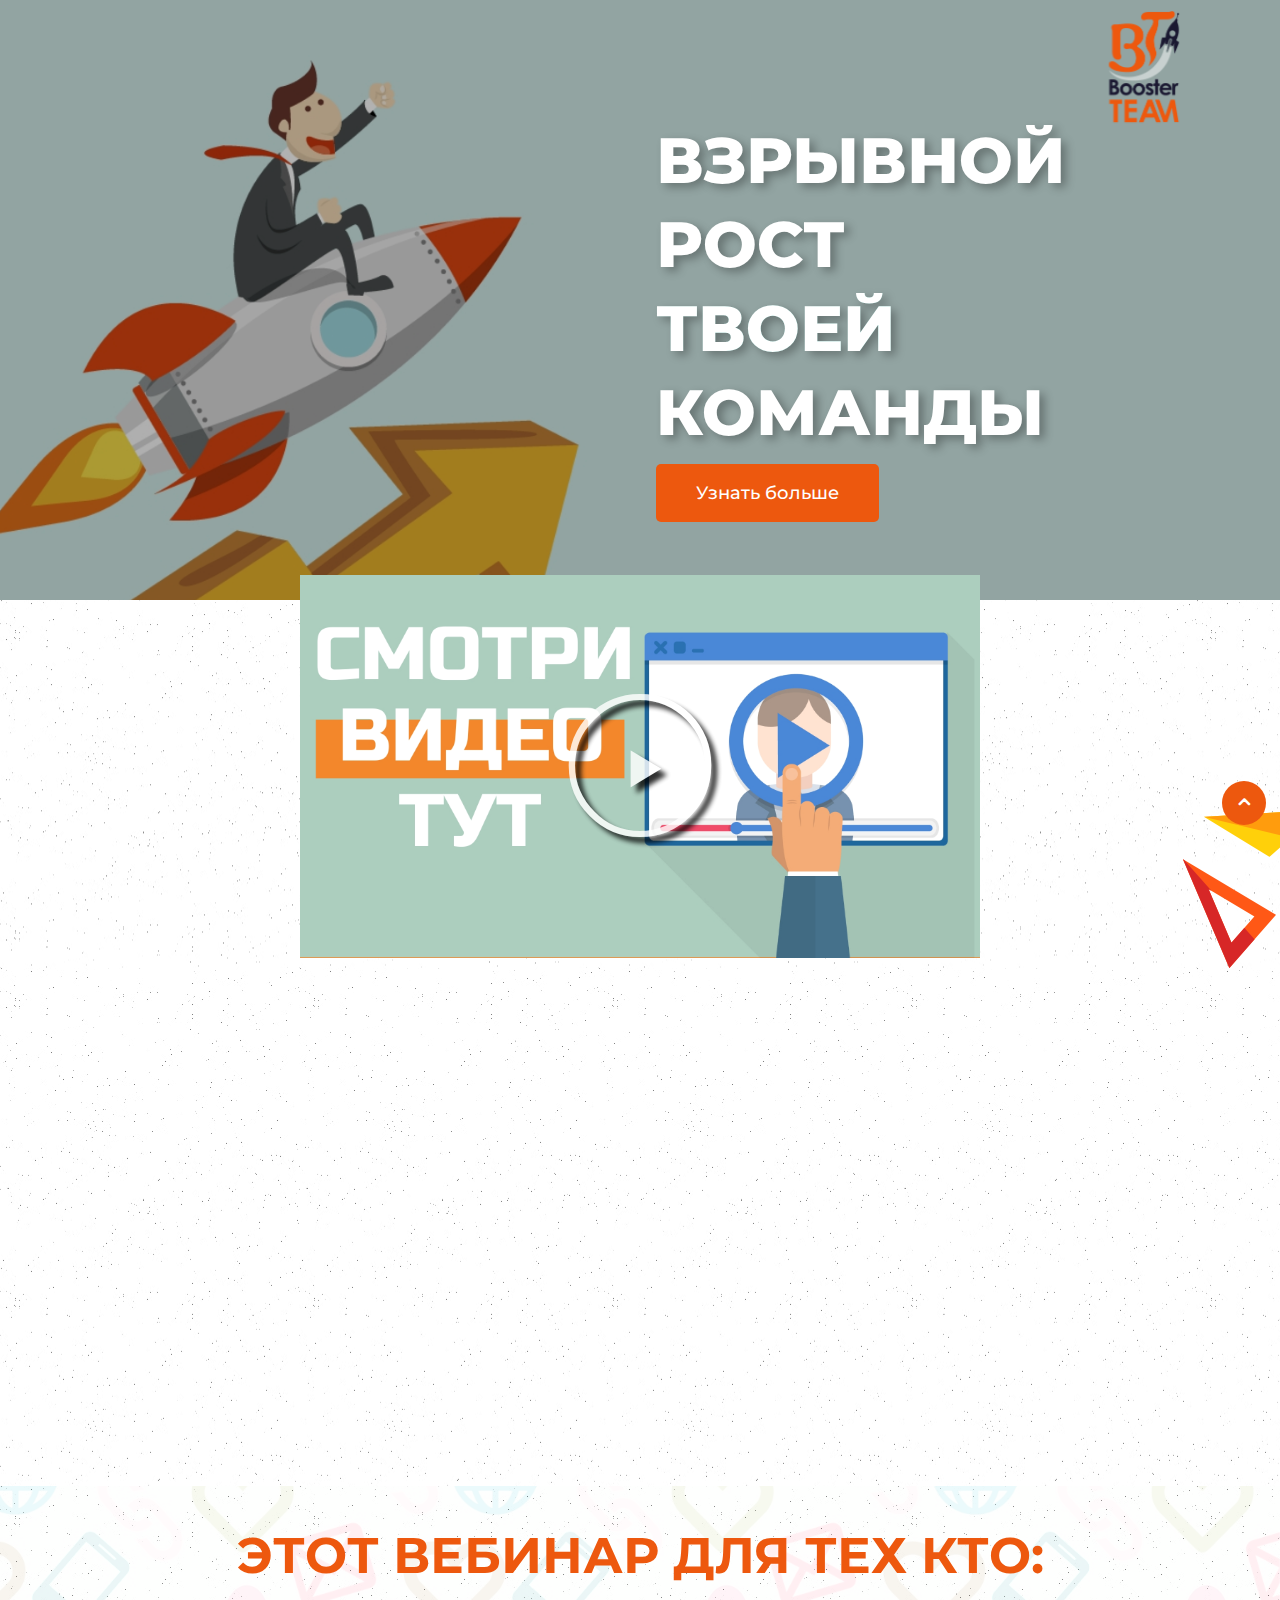
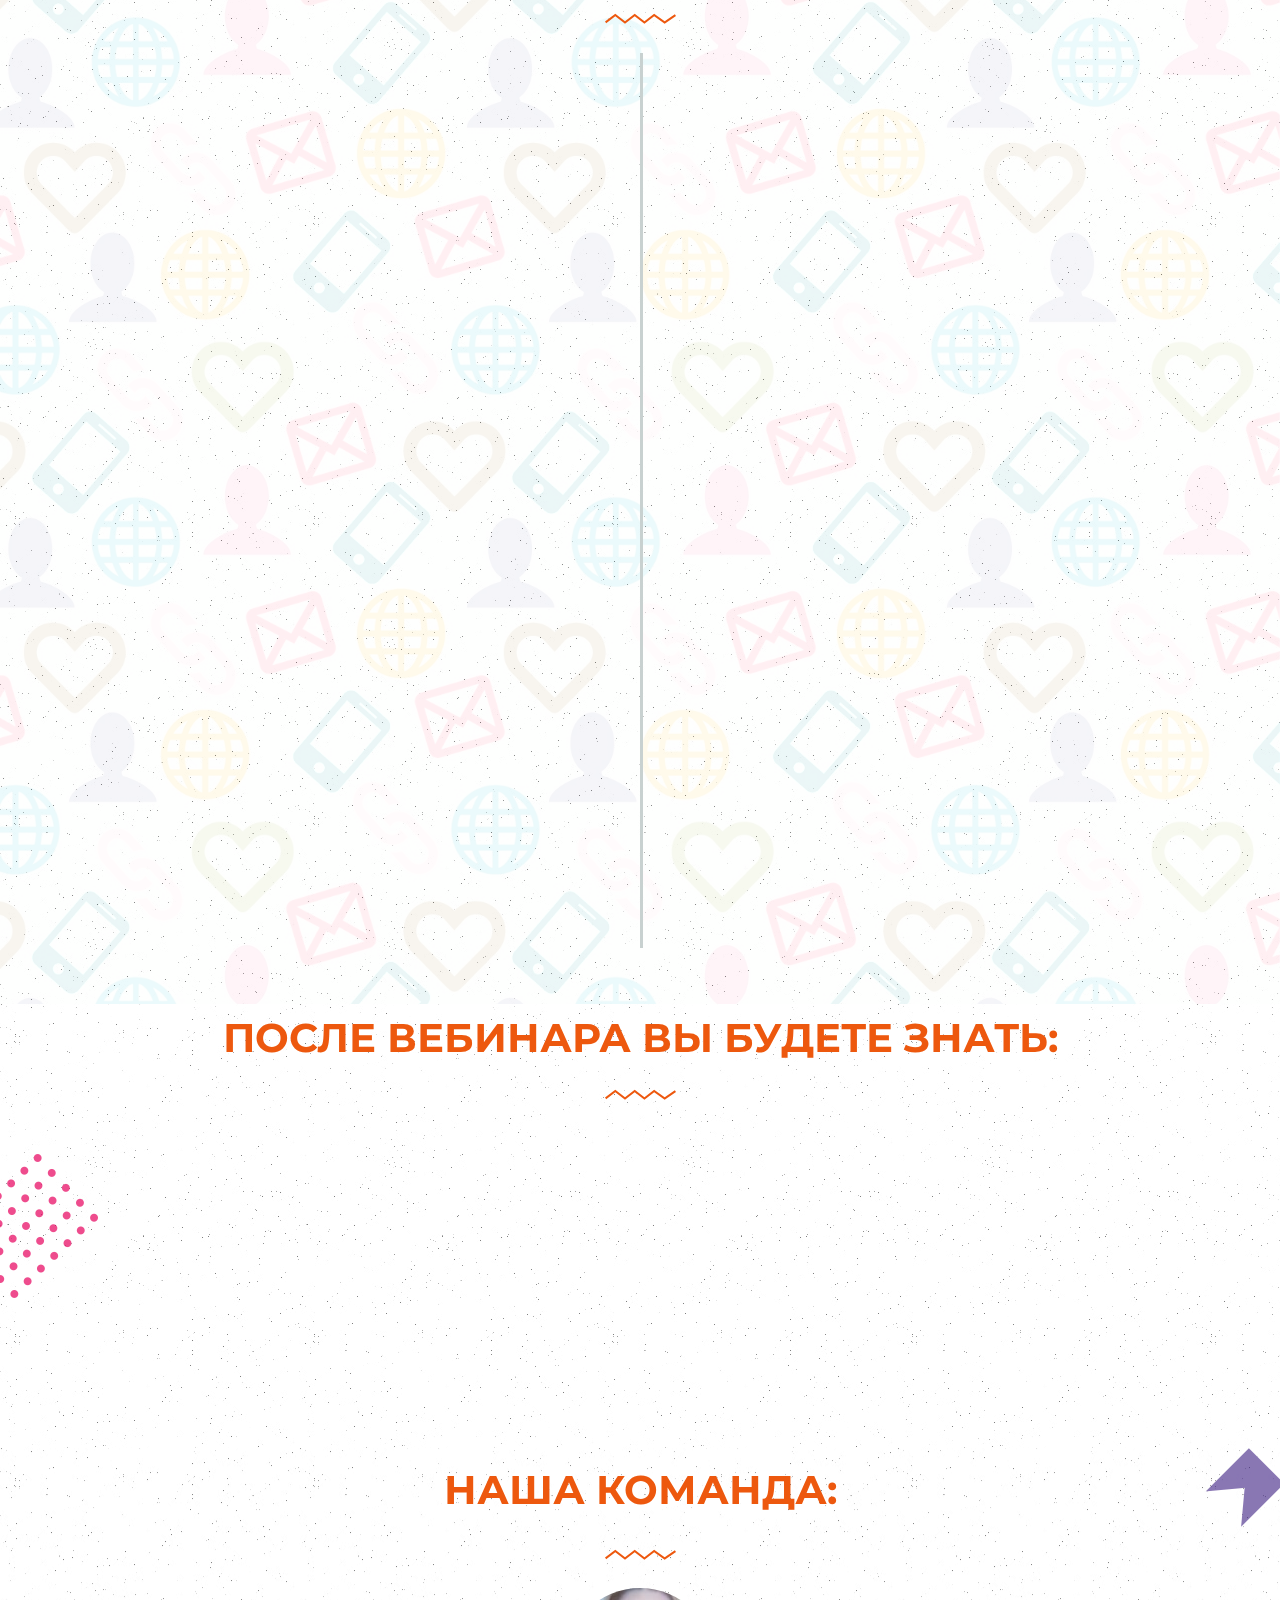
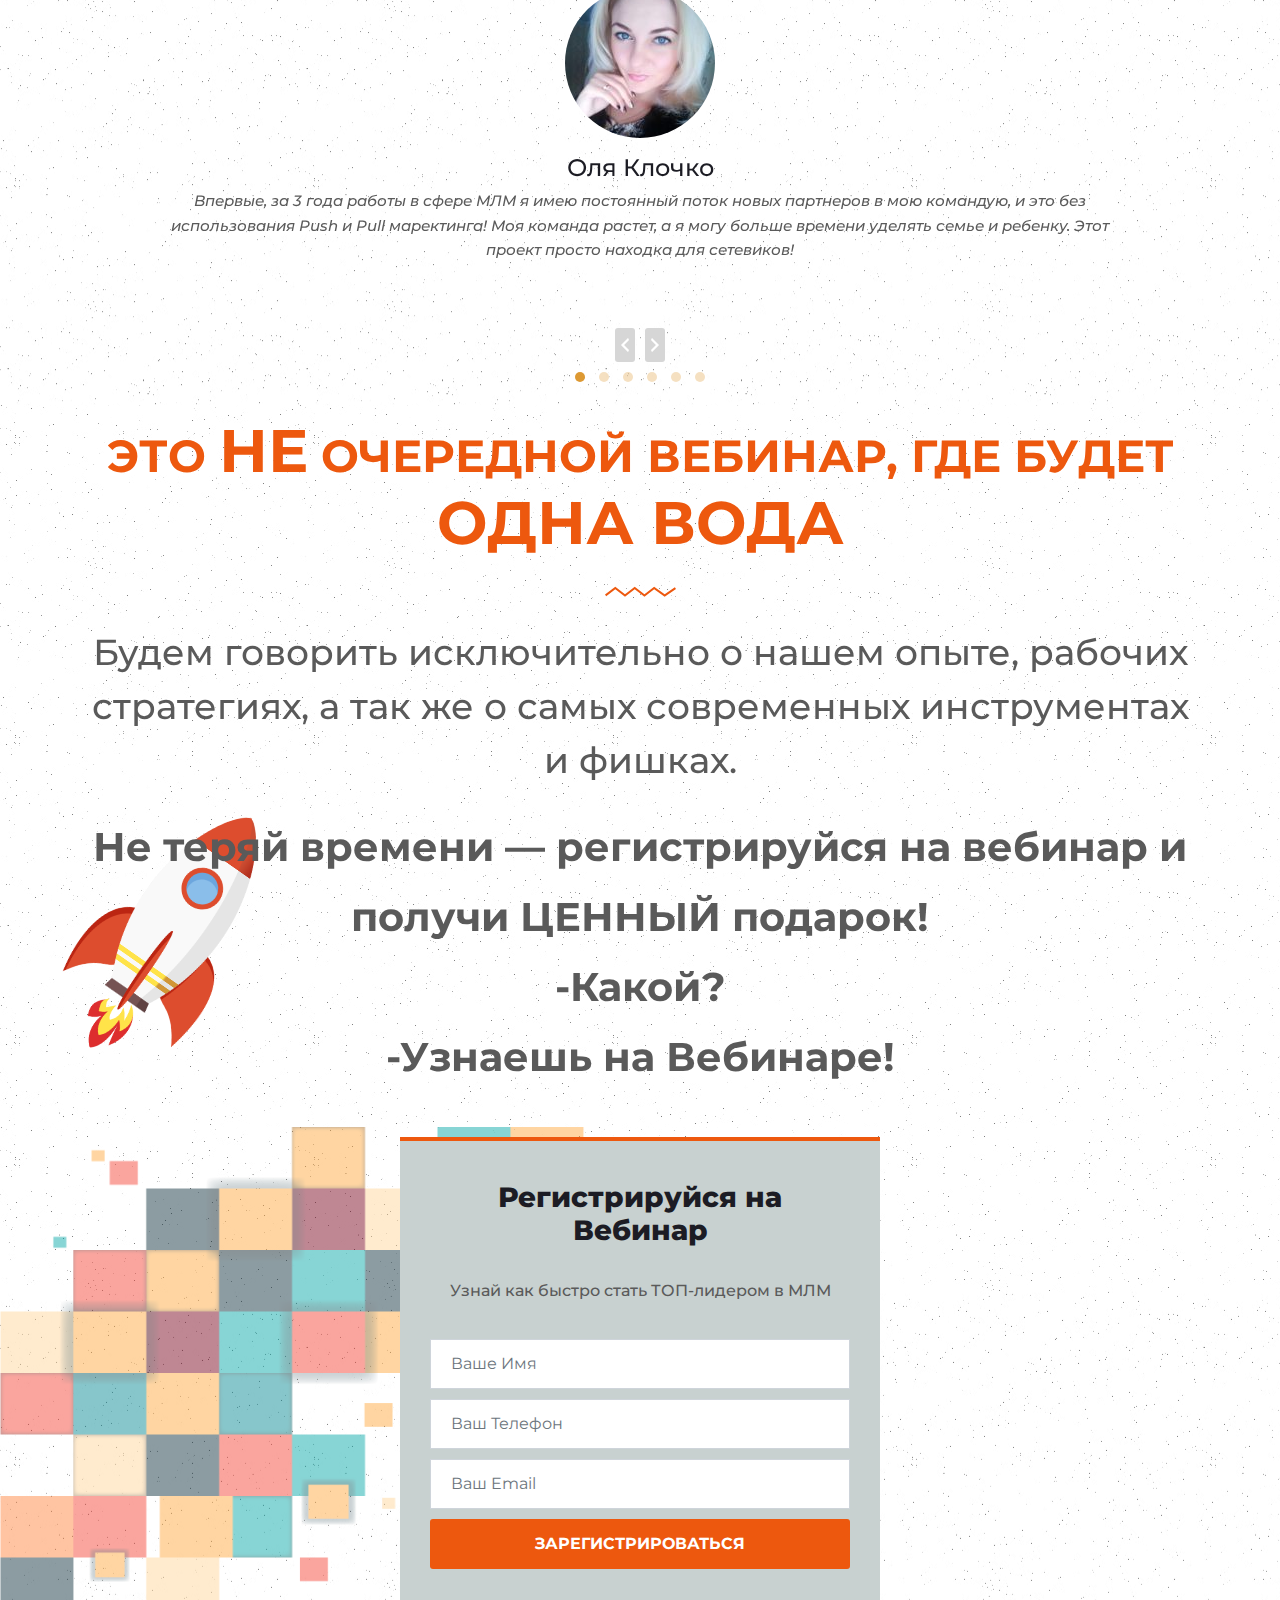
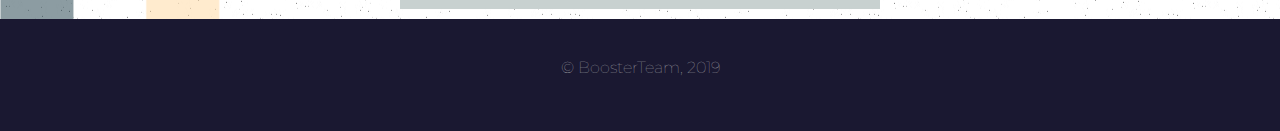
==== index.html @ e6b9b3d4 "11" ====
﻿<!DOCTYPE html>
<!--[if !IE]><!-->
<html lang="ru-RU">
<!--<![endif]-->

<head>
    <meta charset="UTF-8">
    <meta name="viewport" content="width=device-width, initial-scale=1, maximum-scale=1">
    <title>BoosterTeam &#8212; Взрывной рост твоей команды</title>
    <link href="https://fonts.googleapis.com/css?family=Montserrat%3A100%2C400%2C700%2C900" rel="stylesheet">

    <link rel='stylesheet' href='assets/libs/bootstrap.min.css' type='text/css' media='all' />
    <link rel='stylesheet' href='assets/libs/owl.carousel.min.css' type='text/css' media='all' />
    <link rel='stylesheet' href='assets/libs/owl.theme.default.min.css' type='text/css' media='all' />
    <link rel='stylesheet' href='assets/libs/testimonial-slider.css' type='text/css' media='all' />
    <link rel='stylesheet' href='assets/libs/animations.min.css' type='text/css' media='all' />
    <link rel='stylesheet' href='assets/styles/icons.css' type='text/css' media='all' />
    <link rel='stylesheet' href='assets/styles/main.css' type='text/css' media='all' />

    <!--    Место для вставки FacebookPixel-->
    <!-- Facebook Pixel Code -->
    <script>
        ! function(f, b, e, v, n, t, s) {
            if (f.fbq) return;
            n = f.fbq = function() {
                n.callMethod ?
                    n.callMethod.apply(n, arguments) : n.queue.push(arguments)
            };
            if (!f._fbq) f._fbq = n;
            n.push = n;
            n.loaded = !0;
            n.version = '2.0';
            n.queue = [];
            t = b.createElement(e);
            t.async = !0;
            t.src = v;
            s = b.getElementsByTagName(e)[0];
            s.parentNode.insertBefore(t, s)
        }(window, document, 'script',
            'https://connect.facebook.net/en_US/fbevents.js');
        fbq('init', '334369177286197');
        fbq('track', 'PageView');

    </script>
    <noscript><img height="1" width="1" style="display:none"
  src="https://www.facebook.com/tr?id=334369177286197&ev=PageView&noscript=1"
/></noscript>
    <!-- End Facebook Pixel Code -->


    <!--    Место для вставки FacebookPixel-->

</head>

<body>




    <!-- header nav start-->
    <header id="header" class="header header-transparent">
        <div class="container">
            <div class="logo-container">
                <a class="navbar-brand logo" href="#">
                        <img src="assets/images/logo.png" alt="boosterteam">
                    </a>

            </div>
        </div>
    </header>
    <!-- Header end -->

    <div class="bblock bblock-1640">
        <div class="bblock-inner">
            <div class="bblock-section-wrap">
                <section class="bblock-block bblock-block-c30747e bblock-section-height-min-height bblock-section-boxed bblock-section-height-default bblock-section-items-middle bblock-section bblock-top-section">
                    <div class="bblock-background-overlay"></div>
                    <div class="bblock-container bblock-column-gap-default">
                        <div class="bblock-row">
                            <div class="bblock-block bblock-block-e09b184 bblock-column bblock-col-50 bblock-top-column">
                                <div class="bblock-column-wrap  bblock-block-populated">
                                    <div class="bblock-widget-wrap">
                                        <div class="bblock-block bblock-block-579cd82 bblock-widget bblock-widget-text-editor">
                                            <div class="bblock-widget-container">
                                                <div class="bblock-text-editor bblock-clearfix"></div>
                                            </div>
                                        </div>
                                    </div>
                                </div>
                            </div>
                            <div class="bblock-block bblock-block-e7227c9 bblock-column bblock-col-50 bblock-top-column">
                                <div class="bblock-column-wrap  bblock-block-populated">
                                    <div class="bblock-widget-wrap">
                                        <div class="bblock-block bblock-block-470af27 animated bblock-invisible bblock-widget bblock-widget-heading">
                                            <div class="bblock-widget-container">
                                                <h1 class="bblock-heading-title bblock-size-default">ВЗРЫВНОЙ</h1>
                                            </div>
                                        </div>
                                        <div class="bblock-block bblock-block-c48c7bf animated bblock-invisible bblock-widget bblock-widget-heading">
                                            <div class="bblock-widget-container">
                                                <div class="bblock-heading-title bblock-size-xxl">РОСТ</div>
                                            </div>
                                        </div>
                                        <div class="bblock-block bblock-block-48fe66e animated bblock-invisible bblock-widget bblock-widget-heading">
                                            <div class="bblock-widget-container">
                                                <div class="bblock-heading-title bblock-size-xxl">ТВОЕЙ</div>
                                            </div>
                                        </div>
                                        <div class="bblock-block bblock-block-df4cb02 animated bblock-invisible bblock-widget bblock-widget-heading">
                                            <div class="bblock-widget-container">
                                                <div class="bblock-heading-title bblock-size-xxl">КОМАНДЫ</div>
                                            </div>
                                        </div>
                                        <div class="bblock-block bblock-block-1f31418 bblock-button-success bblock-align-left bblock-tablet-align-right bblock-widget bblock-widget-button">
                                            <div class="bblock-widget-container">
                                                <div class="bblock-button-wrapper">
                                                    <a href="#video_section" class="bblock-button-link bblock-button bblock-size-lg" role="button">
                                                        <span class="bblock-button-content-wrapper">
						<span class="bblock-button-text">Узнать больше</span>
                                                        </span>
                                                    </a>
                                                </div>
                                            </div>
                                        </div>
                                    </div>
                                </div>
                            </div>
                        </div>
                    </div>
                </section>
                <section class="bblock-block bblock-block-4aafb23 bblock-section-boxed bblock-section-height-default bblock-section-height-default bblock-section bblock-top-section" id="video_section">
                    <div class="bblock-background-overlay"></div>
                    <div class="bblock-container bblock-column-gap-default">
                        <div class="bblock-row">
                            <div class="bblock-block bblock-block-0bf64dd bblock-column bblock-col-100 bblock-top-column">
                                <div class="bblock-column-wrap  bblock-block-populated">
                                    <div class="bblock-widget-wrap">
                                        <div class="bblock-block bblock-block-a5b827a animated video_container bblock-aspect-ratio-169 bblock-widget bblock-widget-video slideInUp">
                                            <div class="bblock-widget-container">
                                                <div class="bblock-wrapper bblock-fit-aspect-ratio bblock-open-inline">
                                                    <iframe class="bblock-video-iframe" allowfullscreen="" src="https://www.youtube.com/embed/nr_KGDkZdw8?feature=oembed&amp;start&amp;end&amp;wmode=opaque&amp;loop=0&amp;controls=1&amp;mute=0&amp;rel=0&amp;modestbranding=0&amp;autoplay=1"></iframe>
                                                    <div class="bblock-custom-embed-image-overlay" style="background-image: url(assets/images/video_cover-1024x576.jpeg);">
                                                        <div class="bblock-custom-embed-play" role="button">
                                                            <i class="eicon-play" aria-hidden="true"></i>
                                                            <span class="bblock-screen-only">Проиграть видео</span>
                                                        </div>
                                                    </div>
                                                </div>
                                            </div>
                                        </div>
                                    </div>
                                </div>
                            </div>
                        </div>
                    </div>
                </section>
                <section class="bblock-block bblock-block-7bfd03e bblock-section-boxed bblock-section-height-default bblock-section-height-default bblock-section bblock-top-section">
                    <div class="bblock-container bblock-column-gap-default">
                        <div class="bblock-row">
                            <div class="bblock-block bblock-block-8904278 bblock-column bblock-col-50 bblock-top-column">
                                <div class="bblock-column-wrap  bblock-block-populated">
                                    <div class="bblock-widget-wrap">
                                        <div class="bblock-block bblock-block-b0da199 bblock-invisible animated bblock-widget bblock-widget-shortcode">
                                            <div class="bblock-widget-container">
                                                <div class="bblock-shortcode">
                                                    <div role="form" class="subscription">
                                                        <div class="screen-reader-response"></div>

                                                        <!--Форма-1-->

                                                        <form class="subscription-form" novalidate="novalidate" id="form_1" nifty_form_id="5pwzWIkGTJ" nifty_form="vasyabogatov.red2@gmail.com">

                                                            <!--Форма-1-->

                                                            <div class="hero-form-content">
                                                                <h2>Регистрируйся на Вебинар</h2>
                                                                <p>
                                                                    Узнай как быстро стать ТОП-лидером в МЛМ
                                                                </p>
                                                                <div class="hero-form">
                                                                    <span class="subscription-form-control-wrap subscriber-name"><input type="text" name="subscriber-name" value="" size="40" class="subscription-form-control subscription-text subscription-validates-as-required form-control form-control-name" aria-required="true" aria-invalid="false" placeholder="Ваше Имя" /></span><span class="subscription-form-control-wrap subscriber-phone"><input type="text" name="subscriber-phone" value="" size="40" class="subscription-form-control subscriptionmf-mask subscription-mask subscription-validates-as-required form-control form-control-phone placeholder" aria-required="true" aria-invalid="false" placeholder="Ваш Телефон" data-mask="+38(0__)___-__-__" /></span><span class="subscription-form-control-wrap subscriber-email"><input type="email" name="subscriber-email" value="" size="40" class="subscription-form-control subscription-text subscription-email subscription-validates-as-required subscription-validates-as-email form-control form-control-email" aria-required="true" aria-invalid="false" placeholder="Ваш Email" /></span>
                                                                    <input type="submit" value="ЗАРЕГИСТРИРОВАТЬСЯ" class="subscription-form-control subscription-submit btn" />

                                                                </div>
                                                            </div>
                                                        </form>
                                                    </div>
                                                </div>
                                            </div>
                                        </div>
                                    </div>
                                </div>
                            </div>
                            <div class="bblock-block bblock-block-011984e bblock-column bblock-col-50 bblock-top-column bblock-invisible animated">
                                <div class="bblock-column-wrap  bblock-block-populated">
                                    <div class="bblock-widget-wrap">
                                        <section class="bblock-block bblock-block-9ee6ae0 bblock-section-boxed bblock-section-height-default bblock-section-height-default bblock-section bblock-inner-section">
                                            <div class="bblock-container bblock-column-gap-default">
                                                <div class="bblock-row">
                                                    <div class="bblock-block bblock-block-96027d6 bblock-column bblock-col-100 bblock-inner-column">
                                                        <div class="bblock-column-wrap  bblock-block-populated">
                                                            <div class="bblock-widget-wrap">
                                                                <div class="bblock-block bblock-block-0ef47b9 bblock-widget bblock-widget-heading">
                                                                    <div class="bblock-widget-container">
                                                                        <h2 class="bblock-heading-title bblock-size-default">На вебинаре вы узнаете:</h2>
                                                                    </div>
                                                                </div>
                                                            </div>
                                                        </div>
                                                    </div>
                                                </div>
                                            </div>
                                        </section>
                                        <div class="bblock-block bblock-block-237950c bblock-widget bblock-widget-icon-list">
                                            <div class="bblock-widget-container">
                                                <ul class="bblock-icon-list-items">
                                                    <li class="bblock-icon-list-item bblock-invisible animated">
                                                        <span class="bblock-icon-list-icon">
							<i class="icon icon-Monetizing" aria-hidden="true"></i>
						</span>
                                                        <span class="bblock-icon-list-text"><p class="MsoNormal" style="margin-bottom:0cm;margin-bottom:.0001pt;line-height:
normal;vertical-align:middle">Что из себя представляет современный онлайн - маркетинг<br></p></span>
                                                    </li>
                                                    <li class="bblock-icon-list-item bblock-invisible animated">
                                                        <span class="bblock-icon-list-icon">
							<i class="icon icon-team_2" aria-hidden="true"></i>
						</span>
                                                        <span class="bblock-icon-list-text">Как выстроить автоматическую систему рекрутинга</span>
                                                    </li>
                                                    <li class="bblock-icon-list-item bblock-invisible animated">
                                                        <span class="bblock-icon-list-icon">
							<i class="icon icon-cogwheel" aria-hidden="true"></i>
						</span>
                                                        <span class="bblock-icon-list-text">Как объединить самые современные инструменты онлайн-маркетинга в одну систему</span>
                                                    </li>
                                                    <li class="bblock-icon-list-item bblock-invisible animated">
                                                        <span class="bblock-icon-list-icon">
							<i class="icon icon-book" aria-hidden="true"></i>
						</span>
                                                        <span class="bblock-icon-list-text">Узнаете как получить ЦЕННЫЙ подарок!</span>
                                                    </li>
                                                </ul>
                                            </div>
                                        </div>
                                    </div>
                                </div>
                            </div>
                        </div>
                    </div>
                </section>
                <section class="bblock-block bblock-block-622e642 bblock-section-boxed bblock-section-height-default bblock-section-height-default bblock-section bblock-top-section">
                    <div class="bblock-background-overlay"></div>
                    <div class="bblock-container bblock-column-gap-default">
                        <div class="bblock-row">
                            <div class="bblock-block bblock-block-a07bf29 bblock-column bblock-col-100 bblock-top-column">
                                <div class="bblock-column-wrap  bblock-block-populated">
                                    <div class="bblock-widget-wrap">
                                        <div class="bblock-block bblock-block-d80846c bblock-widget bblock-widget-exhibz-title">
                                            <div class="bblock-widget-container">

                                                <div class="title-section-area">
                                                    <h2 class="section-title">
                                                        <span class="sub-title">ЭТОТ ВЕБИНАР ДЛЯ ТЕХ КТО:</span>
                                                    </h2>
                                                    <span class="title-shape">
            <svg xmlns='http://www.w3.org/2000/svg' xmlns:xlink='http://www.w3.org/1999/xlink' width='71px' height='11px'> <path fill-rule='evenodd' d='M59.669,10.710 L49.164,3.306 L39.428,10.681 L29.714,3.322 L20.006,10.682 L10.295,3.322 L1.185,10.228 L-0.010,8.578 L10.295,0.765 L20.006,8.125 L29.714,0.765 L39.428,8.125 L49.122,0.781 L59.680,8.223 L69.858,1.192 L70.982,2.895 L59.669,10.710 Z'/></svg>
        </span>
                                                </div>
                                                <!-- Section title -->



                                            </div>
                                        </div>
                                        <div class="bblock-block bblock-block-e6a0a04 bblock-widget bblock-widget-exhibz-schedule">
                                            <div class="bblock-widget-container">
                                                <section class="ts-schedule">
                                                    <div class="container">
                                                        <div class="row">
                                                            <div class="col-lg-8 mx-auto">
                                                                <div class="ts-schedule-nav">
                                                                    <ul class="nav nav-tabs justify-content-center" role="tablist">
                                                                        <li class="nav-item">
                                                                            <a class="active" title="" href="#date1" role="tab" data-toggle="tab">
                                                                                <h3></h3>
                                                                            </a>
                                                                        </li>

                                                                    </ul>
                                                                    <!-- Tab panes -->
                                                                </div>
                                                            </div>
                                                            <!-- col end-->
                                                        </div>
                                                        <!-- row end-->
                                                        <div class="row">
                                                            <div class="col-lg-12">
                                                                <div class="tab-content schedule-tabs schedule-tabs-item">


                                                                    <div role="tabpanel" class="tab-pane active" id="date1">
                                                                        <ul>
                                                                            <li class="timeline-item bblock-invisible animated">
                                                                                <div class="schedule-listing-item schedule-left ">
                                                                                    <span class="schedule-slot-time">  </span>

                                                                                    <p>
                                                                                        Понимает, что текущие действия не решают его проблем и не двигают вперед
                                                                                    </p>
                                                                                </div>
                                                                            </li>
                                                                            <!-- col end-->
                                                                            <li class="timeline-item bblock-invisible animated">
                                                                                <div class="schedule-listing-item schedule-right ">
                                                                                    <span class="schedule-slot-time">  </span>

                                                                                    <p>
                                                                                        Застрял на одном месте и никак не может изменить свой результат
                                                                                    </p>
                                                                                </div>
                                                                            </li>
                                                                            <!-- col end-->
                                                                            <li class="timeline-item bblock-invisible animated">
                                                                                <div class="schedule-listing-item schedule-left ">
                                                                                    <span class="schedule-slot-time">  </span>

                                                                                    <p>
                                                                                        Устал от спама, списка знакомых и от старых систем продвижения
                                                                                    </p>
                                                                                </div>
                                                                            </li>
                                                                            <!-- col end-->
                                                                            <li class="timeline-item bblock-invisible animated">
                                                                                <div class="schedule-listing-item schedule-right ">
                                                                                    <span class="schedule-slot-time">  </span>

                                                                                    <p>
                                                                                        Хочет ежедневно получать только входящие заявки в свой бизнес
                                                                                    </p>
                                                                                </div>
                                                                            </li>
                                                                            <!-- col end-->
                                                                            <li class="timeline-item bblock-invisible animated">
                                                                                <div class="schedule-listing-item schedule-left ">
                                                                                    <span class="schedule-slot-time">  </span>
                                                                                    <p>
                                                                                        Готов обучиться новому способу рекрутинга и передать знания своим партнерам
                                                                                    </p>
                                                                                </div>
                                                                            </li>
                                                                            <!-- col end-->

                                                                        </ul>
                                                                        <!-- row end-->
                                                                    </div>
                                                                    <!-- tab pane end-->

                                                                </div>
                                                            </div>
                                                        </div>
                                                    </div>
                                                    <!-- container end-->
                                                </section>
                                            </div>
                                        </div>
                                    </div>
                                </div>
                            </div>
                        </div>
                    </div>
                </section>
                <section class="bblock-block bblock-block-b8b7e93 bblock-section-boxed bblock-section-height-default bblock-section-height-default bblock-section bblock-top-section">
                    <div class="bblock-background-overlay"></div>
                    <div class="bblock-container bblock-column-gap-default">
                        <div class="bblock-row">
                            <div class="bblock-block bblock-block-43b00ef bblock-column bblock-col-100 bblock-top-column">
                                <div class="bblock-column-wrap  bblock-block-populated">
                                    <div class="bblock-widget-wrap">
                                        <div class="bblock-block bblock-block-74cd591 bblock-widget bblock-widget-exhibz-title">
                                            <div class="bblock-widget-container">

                                                <div class="title-section-area">
                                                    <h2 class="section-title">
                                                        <span class="sub-title">ПОСЛЕ ВЕБИНАРА ВЫ БУДЕТЕ ЗНАТЬ:</span>
                                                    </h2>
                                                    <span class="title-shape">
            <svg xmlns='http://www.w3.org/2000/svg' xmlns:xlink='http://www.w3.org/1999/xlink' width='71px' height='11px'> <path fill-rule='evenodd' d='M59.669,10.710 L49.164,3.306 L39.428,10.681 L29.714,3.322 L20.006,10.682 L10.295,3.322 L1.185,10.228 L-0.010,8.578 L10.295,0.765 L20.006,8.125 L29.714,0.765 L39.428,8.125 L49.122,0.781 L59.680,8.223 L69.858,1.192 L70.982,2.895 L59.669,10.710 Z'/></svg>
        </span>
                                                </div>
                                                <!-- Section title -->



                                            </div>
                                        </div>
                                        <section class="bblock-block bblock-block-6d06f12 bblock-section-boxed bblock-section-height-default bblock-section-height-default bblock-section bblock-inner-section">
                                            <div class="bblock-container bblock-column-gap-default">
                                                <div class="bblock-row features-blocks bblock-invisible animated">
                                                    <div class="bblock-block bblock-block-d766b54 bblock-column bblock-col-25 bblock-inner-column">
                                                        <div class="bblock-column-wrap  bblock-block-populated">
                                                            <div class="bblock-widget-wrap">
                                                                <div class="bblock-block bblock-block-4130363 bblock-view-framed bblock-shape-circle bblock-position-top bblock-vertical-align-top bblock-widget bblock-widget-icon-box">
                                                                    <div class="bblock-widget-container">
                                                                        <div class="bblock-icon-box-wrapper">
                                                                            <div class="bblock-icon-box-icon">
                                                                                <span class="bblock-icon bblock-animation-">
				<i class="icon icon-people" aria-hidden="true"></i>
				</span>
                                                                            </div>
                                                                            <div class="bblock-icon-box-content">
                                                                                <h3 class="bblock-icon-box-title">
                                                                                    <span></span>
                                                                                </h3>
                                                                                <p class="bblock-icon-box-description">Как построить команду быстро. Без использования старых, всем надоевших методов, а именно без спама, звонков, списков и прочих глупостей.</p>
                                                                            </div>
                                                                        </div>
                                                                    </div>
                                                                </div>
                                                            </div>
                                                        </div>
                                                    </div>
                                                    <div class="bblock-block bblock-block-d9ce4e3 bblock-column bblock-col-25 bblock-inner-column">
                                                        <div class="bblock-column-wrap  bblock-block-populated">
                                                            <div class="bblock-widget-wrap">
                                                                <div class="bblock-block bblock-block-36c7c01 bblock-view-framed bblock-shape-circle bblock-position-top bblock-vertical-align-top bblock-widget bblock-widget-icon-box">
                                                                    <div class="bblock-widget-container">
                                                                        <div class="bblock-icon-box-wrapper">
                                                                            <div class="bblock-icon-box-icon">
                                                                                <span class="bblock-icon bblock-animation-">
				<i class="icon icon-planning" aria-hidden="true"></i>
				</span>
                                                                            </div>
                                                                            <div class="bblock-icon-box-content">
                                                                                <h3 class="bblock-icon-box-title">
                                                                                    <span></span>
                                                                                </h3>
                                                                                <p class="bblock-icon-box-description">Что из себя представляют современный онлайн-маркетинг и как создать управляемую систему рекрутинга при помощи современных инструментов</p>
                                                                            </div>
                                                                        </div>
                                                                    </div>
                                                                </div>
                                                            </div>
                                                        </div>
                                                    </div>
                                                    <div class="bblock-block bblock-block-4ce3a75 bblock-column bblock-col-25 bblock-inner-column">
                                                        <div class="bblock-column-wrap  bblock-block-populated">
                                                            <div class="bblock-widget-wrap">
                                                                <div class="bblock-block bblock-block-a29afdc bblock-view-framed bblock-shape-circle bblock-position-top bblock-vertical-align-top bblock-widget bblock-widget-icon-box">
                                                                    <div class="bblock-widget-container">
                                                                        <div class="bblock-icon-box-wrapper">
                                                                            <div class="bblock-icon-box-icon">
                                                                                <span class="bblock-icon bblock-animation-">
				<i class="icon icon-symbol" aria-hidden="true"></i>
				</span>
                                                                            </div>
                                                                            <div class="bblock-icon-box-content">
                                                                                <h3 class="bblock-icon-box-title">
                                                                                    <span></span>
                                                                                </h3>
                                                                                <p class="bblock-icon-box-description">Как совместить множество инструментов маркетинга (чат-боты, сайты, фейсбук, инстаграм, таргетинг, вебинары и другие) в единую систему </p>
                                                                            </div>
                                                                        </div>
                                                                    </div>
                                                                </div>
                                                            </div>
                                                        </div>
                                                    </div>
                                                    <div class="bblock-block bblock-block-44d093f bblock-column bblock-col-25 bblock-inner-column">
                                                        <div class="bblock-column-wrap  bblock-block-populated">
                                                            <div class="bblock-widget-wrap">
                                                                <div class="bblock-block bblock-block-4f491d2 bblock-view-framed bblock-shape-circle bblock-position-top bblock-vertical-align-top bblock-widget bblock-widget-icon-box">
                                                                    <div class="bblock-widget-container">
                                                                        <div class="bblock-icon-box-wrapper">
                                                                            <div class="bblock-icon-box-icon">
                                                                                <span class="bblock-icon bblock-animation-">
				<i class="icon icon-funnel" aria-hidden="true"></i>
				</span>
                                                                            </div>
                                                                            <div class="bblock-icon-box-content">
                                                                                <h3 class="bblock-icon-box-title">
                                                                                    <span></span>
                                                                                </h3>
                                                                                <p class="bblock-icon-box-description">Убедитесь что автоматизация бизнеса, авто-воронки, авто-вебинары и прочий "авто-маркетинг" это не миф, а реальность!</p>
                                                                            </div>
                                                                        </div>
                                                                    </div>
                                                                </div>
                                                            </div>
                                                        </div>
                                                    </div>
                                                </div>
                                            </div>
                                        </section>
                                    </div>
                                </div>
                            </div>
                        </div>
                    </div>
                </section>
                <section class="bblock-block bblock-block-8240d52 bblock-section-boxed bblock-section-height-default bblock-section-height-default bblock-section bblock-top-section">
                    <div class="bblock-background-overlay"></div>
                    <div class="bblock-container bblock-column-gap-default">
                        <div class="bblock-row">
                            <div class="bblock-block bblock-block-14a4f5a bblock-column bblock-col-100 bblock-top-column" data-element_type="column">
                                <div class="bblock-column-wrap  bblock-block-populated">
                                    <div class="bblock-widget-wrap">
                                        <div class="bblock-block bblock-block-7aceabd bblock-widget bblock-widget-exhibz-title">
                                            <div class="bblock-widget-container">

                                                <div class="title-section-area">
                                                    <h2 class="section-title">
                                                        <span class="sub-title">Наша Команда:</span>
                                                    </h2>
                                                    <span class="title-shape">
            <svg xmlns='http://www.w3.org/2000/svg' xmlns:xlink='http://www.w3.org/1999/xlink' width='71px' height='11px'> <path fill-rule='evenodd' d='M59.669,10.710 L49.164,3.306 L39.428,10.681 L29.714,3.322 L20.006,10.682 L10.295,3.322 L1.185,10.228 L-0.010,8.578 L10.295,0.765 L20.006,8.125 L29.714,0.765 L39.428,8.125 L49.122,0.781 L59.680,8.223 L69.858,1.192 L70.982,2.895 L59.669,10.710 Z'/></svg>
        </span>
                                                </div>
                                                <!-- Section title -->



                                            </div>
                                        </div>
                                        <div class="bblock-block bblock-block-ca80b88 bblock-widget bblock-widget-shortcode">
                                            <div class="bblock-widget-container">
                                                <div class="bblock-shortcode">
                                                    <style type='text/css' media='all'>
                                                        #tss-container-1817016466.tss-wrapper h4.author-bio {
                                                            color: #dd9933;
                                                        }

                                                        #tss-container-1817016466.tss-wrapper .owl-controls .owl-nav>div,
                                                        #tss-container-1817016466.tss-wrapper .owl-theme .owl-dots .owl-dot.active span,
                                                        #tss-container-1817016466.tss-wrapper .owl-theme .owl-dots .owl-dot:hover span,
                                                        #tss-container-1817016466.tss-wrapper .owl-theme .owl-dots .owl-dot span {
                                                            background: #dd9933;
                                                        }

                                                    </style>
                                                    <div class='rt-container-fluid tss-wrapper ' id='tss-container-1817016466' data-layout='carousel1' data-desktop-col='1' data-tab-col='1' data-mobile-col='1'>
                                                        <div data-title='Loading ...' class='rt-row tss-carousel1 tss-pre-loader'>
                                                            <div class='tss-carousel' data-loop='true' data-items-desktop='1' data-items-tab='1' data-items-mobile='1' data-autoplay='true' data-autoplay-timeout='5000' data-autoplay-hover-pause='true' data-dots='true' data-nav='true' data-lazyLoad='false' data-autoHeight='false' data-rtl='false' data-smapfpspeed='3000'>
                                                                <div class='rt-col-md-12 rt-col-sm-12 rt-col-xs-12  tss-grid-item carousel-item tss-img-circle default-margin tss-img-circle'>
                                                                    <div class='single-item-wrapper'>
                                                                        <div class='profile-img-wrapper'><img width="150" height="150" src="assets/images/Olya_Klochko-150x150.jpg" class="rt-responsive-img" alt="" sizes="(max-width: 150px) 100vw, 150px" /></div>
                                                                        <div class="item-content-wrapper">
                                                                            <h3 class='author-name'>Оля Клочко</h3>
                                                                            <div class='item-content entry-content'>
                                                                                <p>Впервые, за 3 года работы в сфере МЛМ я имею постоянный поток новых партнеров в мою командую, и это без использования Push и Pull маректинга! Моя команда растет, а я могу больше времени уделять семье и ребенку. Этот проект просто находка для сетевиков!</p>
                                                                            </div>
                                                                        </div>
                                                                    </div>
                                                                </div>
                                                                <div class='rt-col-md-12 rt-col-sm-12 rt-col-xs-12  tss-grid-item carousel-item tss-img-circle default-margin tss-img-circle'>
                                                                    <div class='single-item-wrapper'>
                                                                        <div class='profile-img-wrapper'><img width="150" height="150" src="assets/images/Alina-Shvets-150x150.jpg" class="rt-responsive-img" alt="" sizes="(max-width: 150px) 100vw, 150px" /></div>
                                                                        <div class="item-content-wrapper">
                                                                            <h3 class='author-name'>Алина Швец</h3>
                                                                            <div class='item-content entry-content'>
                                                                                <p>Этот проект изменил моё представление о сетевом! Больше никаких &#171;застоев&#187; в работе, негатива и бесконечных поисков работающих методов рекрутинга. Приходят люди, которые уже знают чего хотят, ежедневные заявки и готовая система обучения этому методу. Теперь работа для меня в удовольствие, я получаю то, ради чего пришла в МЛМ.</p>
                                                                            </div>
                                                                        </div>
                                                                    </div>
                                                                </div>
                                                                <div class='rt-col-md-12 rt-col-sm-12 rt-col-xs-12  tss-grid-item carousel-item tss-img-circle default-margin tss-img-circle'>
                                                                    <div class='single-item-wrapper'>
                                                                        <div class='profile-img-wrapper'><img width="150" height="150" src="assets/images/Liuda_Zatsepa-150x150.jpg" class="rt-responsive-img" alt="" sizes="(max-width: 150px) 100vw, 150px" /></div>
                                                                        <div class="item-content-wrapper">
                                                                            <h3 class='author-name'>Люда Зацепа</h3>
                                                                            <div class='item-content entry-content'>
                                                                                <p>Сколько раз мы с моей командой пробовали разные методы работы, и вот по счастливому случаю, узнали о крутейшей методике работы, которая представляет возможным в первый же месяц нагнать себе крутых лидеров в команду! Это просто уникальная, беспроигрышная возможность очень быстро вырасти в сетевом, выстроить сильную структуру, не теряя впустую драгоценное время на спам и переговоры.</p>
                                                                            </div>
                                                                        </div>
                                                                    </div>
                                                                </div>
                                                                <div class='rt-col-md-12 rt-col-sm-12 rt-col-xs-12  tss-grid-item carousel-item tss-img-circle default-margin tss-img-circle'>
                                                                    <div class='single-item-wrapper'>
                                                                        <div class='profile-img-wrapper'><img width="150" height="150" src="assets/images/Ira_Ataman-150x150.jpg" class="rt-responsive-img" alt="" sizes="(max-width: 150px) 100vw, 150px" /></div>
                                                                        <div class="item-content-wrapper">
                                                                            <h3 class='author-name'>Ира Атаман</h3>
                                                                            <div class='item-content entry-content'>
                                                                                <p>Я очень благодарна за чудесный проект, который вернул мне веру в МЛМ. Я уже думала что это не мое. Постоянные отказы, новички не «включаются», постоянно ни на что не хватает времени. Проект дал понять насколько, на самом деле, это простой бизнес. Спасибо! Сейчас я имею доход который постоянно растет и это КРУТО!</p>
                                                                            </div>
                                                                        </div>
                                                                    </div>
                                                                </div>
                                                                <div class='rt-col-md-12 rt-col-sm-12 rt-col-xs-12  tss-grid-item carousel-item tss-img-circle default-margin tss-img-circle'>
                                                                    <div class='single-item-wrapper'>
                                                                        <div class='profile-img-wrapper'><img width="150" height="150" src="assets/images/Aliona_Golub-150x150.jpg" class="rt-responsive-img" alt="" sizes="(max-width: 150px) 100vw, 150px" /></div>
                                                                        <div class="item-content-wrapper">
                                                                            <h3 class='author-name'>Алёна Голуб</h3>
                                                                            <div class='item-content entry-content'>
                                                                                <p>Не могу не поделиться своими впечатлениями от применения нового метода работы в Сетевом! Этот автоматический метод не только приумножил мои доходы, но и освободил мне кучу времени, которое я могу проводить со своей семьей. Я хорошо помню времена, когда на пустые переписки уходили часы и дни, а теперь люди сами пишут и регистрируются в мою команду! Советую воспользоваться Новой методикой всем, кому важен Рост и Стабильный доход.</p>
                                                                            </div>
                                                                        </div>
                                                                    </div>
                                                                </div>
                                                                <div class='rt-col-md-12 rt-col-sm-12 rt-col-xs-12  tss-grid-item carousel-item tss-img-circle default-margin tss-img-circle'>
                                                                    <div class='single-item-wrapper'>
                                                                        <div class='profile-img-wrapper'><img width="150" height="150" src="assets/images/iryna_tsybulia-150x150.jpg" class="rt-responsive-img" alt="" sizes="(max-width: 150px) 100vw, 150px" /></div>
                                                                        <div class="item-content-wrapper">
                                                                            <h3 class='author-name'>Ирина Цыбуля</h3>
                                                                            <div class='item-content entry-content'>
                                                                                <p>За один месяц работы новым методом, я получила больший результат, чем за предыдущие 3 года работы в Сетевом. При этом я не трачу много времени на переписки в поисках новых партнеров, люди сами пишут мне. Если вы хотите быстро приумножить свои доходы, обязательно попробуйте новый метод.</p>
                                                                            </div>
                                                                        </div>
                                                                    </div>
                                                                </div>
                                                            </div>
                                                        </div>
                                                    </div>
                                                </div>
                                            </div>
                                        </div>
                                    </div>
                                </div>
                            </div>
                        </div>
                    </div>
                </section>
                <section class="bblock-block bblock-block-46aad3a bblock-section-boxed bblock-section-height-default bblock-section-height-default bblock-section bblock-top-section">
                    <div class="bblock-background-overlay">
                        <div class="after"></div>
                    </div>
                    <div class="bblock-container bblock-column-gap-default">
                        <div class="bblock-row">
                            <div class="bblock-block bblock-block-6e064d6 bblock-column bblock-col-100 bblock-top-column">
                                <div class="bblock-column-wrap  bblock-block-populated">
                                    <div class="bblock-widget-wrap">
                                        <div class="bblock-block bblock-block-dc6575e bblock-widget bblock-widget-exhibz-title">
                                            <div class="bblock-widget-container">

                                                <div class="title-section-area">
                                                    <h2 class="section-title">
                                                        <span class="sub-title">Это <span style="font-size: 60px">НЕ</span> очередной вебинар, где будет <br><span style="font-size: 60px"> одна вода</span></span>
                                                    </h2>
                                                    <span class="title-shape">
            <svg xmlns='http://www.w3.org/2000/svg' xmlns:xlink='http://www.w3.org/1999/xlink' width='71px' height='11px'> <path fill-rule='evenodd' d='M59.669,10.710 L49.164,3.306 L39.428,10.681 L29.714,3.322 L20.006,10.682 L10.295,3.322 L1.185,10.228 L-0.010,8.578 L10.295,0.765 L20.006,8.125 L29.714,0.765 L39.428,8.125 L49.122,0.781 L59.680,8.223 L69.858,1.192 L70.982,2.895 L59.669,10.710 Z'/></svg>
        </span>
                                                </div>
                                                <!-- Section title -->



                                            </div>
                                        </div>
                                        <div class="bblock-block bblock-block-7899250 bblock-widget bblock-widget-text-editor">
                                            <div class="bblock-widget-container">
                                                <div class="bblock-text-editor bblock-clearfix">
                                                    <p>Будем говорить исключительно о нашем опыте, рабочих стратегиях, а так же о самых современных инструментах и фишках.</p>
                                                </div>
                                            </div>
                                        </div>
                                        <div class="bblock-block bblock-block-977362b bblock-widget bblock-widget-text-editor">
                                            <div class="bblock-widget-container">
                                                <div class="bblock-text-editor bblock-clearfix">
                                                    <p>Не теряй времени &#8212; регистрируйся на вебинар и получи ЦЕННЫЙ подарок!
                                                        <br> -Какой?
                                                        <br> -Узнаешь на Вебинаре!</p>
                                                </div>
                                            </div>
                                        </div>
                                    </div>
                                </div>
                            </div>
                        </div>
                    </div>
                </section>
                <section class="bblock-block bblock-block-088a42b bblock-section-boxed bblock-section-height-default bblock-section-height-default bblock-section bblock-top-section">
                    <div class="bblock-background-overlay"></div>
                    <div class="bblock-container bblock-column-gap-default">
                        <div class="bblock-row">
                            <div class="bblock-block bblock-block-67289a0 bblock-column bblock-col-100 bblock-top-column">
                                <div class="bblock-column-wrap  bblock-block-populated">
                                    <div class="bblock-widget-wrap">
                                        <div class="bblock-block bblock-block-f68b0d4 bblock-widget bblock-widget-shortcode">
                                            <div class="bblock-widget-container">
                                                <div class="bblock-shortcode">
                                                    <div class="subscription">
                                                        <div class="screen-reader-response"></div>


                                                        <!--Форма-2-->

                                                        <form class="subscription-form" novalidate="novalidate" id="form_2" nifty_form_id="5pwzWIkGTJ" nifty_form="vasyabogatov.red2@gmail.com">

                                                            <!--Форма-2-->

                                                            <div class="hero-form-content">
                                                                <h2>Регистрируйся на Вебинар</h2>
                                                                <p>
                                                                    Узнай как быстро стать ТОП-лидером в МЛМ
                                                                </p>
                                                                <div class="hero-form">
                                                                    <span class="subscription-form-control-wrap subscriber-name"><input type="text" name="subscriber-name" value="" size="40" class="subscription-form-control subscription-text subscription-validates-as-required form-control form-control-name" aria-required="true" aria-invalid="false" placeholder="Ваше Имя" /></span><span class="subscription-form-control-wrap subscriber-phone"><input type="text" name="subscriber-phone" value="" size="40" class="subscription-form-control subscriptionmf-mask subscription-mask subscription-validates-as-required form-control form-control-phone placeholder" aria-required="true" aria-invalid="false" placeholder="Ваш Телефон" data-mask="+38(0__)___-__-__" /></span><span class="subscription-form-control-wrap subscriber-email"><input type="email" name="subscriber-email" value="" size="40" class="subscription-form-control subscription-text subscription-email subscription-validates-as-required subscription-validates-as-email form-control form-control-email" aria-required="true" aria-invalid="false" placeholder="Ваш Email" /></span>
                                                                    <input type="submit" value="ЗАРЕГИСТРИРОВАТЬСЯ" class="subscription-form-control subscription-submit btn" />
                                                               </div>
                                                            </div>
                                                        </form>
                                                    </div>
                                                </div>
                                            </div>
                                        </div>
                                    </div>
                                </div>
                            </div>
                        </div>
                    </div>
                </section>
            </div>
        </div>
    </div>


    <footer class="ts-footer">
        <div class="container">
            <div class="row">
                <div class="col-lg-12">
                    <div class="ts-footer-social text-center mb-30">
                        <ul>
                        </ul>
                    </div>

                    <!-- footer social end-->


                    <div class="copyright-text text-center">
                        <p>
                            &copy; BoosterTeam, 2019</p>
                    </div>


                    <div class="BackTo">
                        <a href="#" class="fa fa-angle-up" aria-hidden="true"></a>
                    </div>

                </div>
            </div>
        </div>
    </footer>
    <script type='text/javascript' src='assets/libs/jquery-3.2.1.min.js'></script>
    <script type='text/javascript' src='assets/scripts/bootstrap3.min.js'></script>
    <script type='text/javascript' src='assets/scripts/owl.carousel7.min.js'></script>
    <script type='text/javascript' src='assets/scripts/testimonial-slider18.js'></script>
    <script type='text/javascript' src='assets/scripts/jquery.maskedinput2.min.js'></script>
    <script type='text/javascript' src='assets/scripts/main.js'></script>







    <!--   Скрипт Формы-->

    <script id="nifty-widgets">
        ! function() {
            var t = window;

            function e() {
                var e = document.createElement("script");
                e.type = "text/javascript", e.async = !0, e.src = "https://widget.niftywidgets.io/app/install.js", e.addEventListener("load", function() {
                    t.NiftyWidgets("init", {
                        apiKey: "0b96121bc64677650463d7ea76356fde"
                    })
                });
                var i = document.getElementById("nifty-widgets");
                i.parentNode.insertBefore(e, i)
            }
            t._NiftyWidgets = {
                actions: []
            }, t.NiftyWidgets = function(e, i) {
                var n = t._NiftyWidgets;
                n[e] ? n[e](i) : n.actions.push({
                    action: e,
                    data: i
                })
            }, t.attachEvent ? t.attachEvent("onload", e) : t.addEventListener("load", e, !1)
        }();

    </script>




    <!--   Скрипт Формы-->

    <!--   обработчик формы-1-->


    <script>
        window.NiftyWidgets("createForm", {
            niftyFormId: "5pwzWIkGTJ",
            formId: "form_1",
            email: "vasyabogatov.red2@gmail.com",
            onSuccess: function() {
                document.location.href = "success.html";
            }
        })

    </script>


    <!--   обработчик формы-1-->

    <!--   обработчик формы-2-->


    <script>
        window.NiftyWidgets("createForm", {
            niftyFormId: "5pwzWIkGTJ",
            formId: "form_2",
            email: "vasyabogatov.red2@gmail.com",
            onSuccess: function() {
                document.location.href = "success.html";
            }
        })

    </script>


    <!--   обработчик формы-2-->


    <script type="text/javascript">
        $('.subscription-submit.btn').click(function() {
            fbq('track', 'CompleteRegistration')
        })

    </script>



</body>

</html>
---- assets/libs/testimonial-slider.css ----
/***************************************************************/
/******************* Testimonial Slider And Showcase Pro **********************/
/******************* support@radiustheme.com *******************/
/*************** copyright (c) 2015 @ TechlabPro.com ***********/
/***************************************************************/

/*********************** Grid System **************************/

.rt-container,.rt-container-fluid {
    margin-right: auto;
    margin-left: auto;
    padding-left: 15px;
    padding-right: 15px;
    box-sizing: border-box;
}
.rt-row {
    margin-left: -15px;
    margin-right: -15px;
}
.rt-row:after, .rt-row:before {
    display: table;
    content: " ";
}
.rt-row:after {
    clear: both;
}
.rt-col-xs-1, .rt-col-sm-1, .rt-col-md-1, .rt-col-lg-1, .rt-col-xs-2, .rt-col-sm-2, .rt-col-md-2, .rt-col-lg-2, .rt-col-xs-3, .rt-col-sm-3, .rt-col-md-3, .rt-col-lg-3, .rt-col-xs-4, .rt-col-sm-4, .rt-col-md-4, .rt-col-lg-4, .rt-col-xs-5, .rt-col-sm-5, .rt-col-md-5, .rt-col-lg-5, .rt-col-xs-6, .rt-col-sm-6, .rt-col-md-6, .rt-col-lg-6, .rt-col-xs-7, .rt-col-sm-7, .rt-col-md-7, .rt-col-lg-7, .rt-col-xs-8, .rt-col-sm-8, .rt-col-md-8, .rt-col-lg-8, .rt-col-xs-9, .rt-col-sm-9, .rt-col-md-9, .rt-col-lg-9, .rt-col-xs-10, .rt-col-sm-10, .rt-col-md-10, .rt-col-lg-10, .rt-col-xs-11, .rt-col-sm-11, .rt-col-md-11, .rt-col-lg-11, .rt-col-xs-12, .rt-col-sm-12, .rt-col-md-12, .rt-col-lg-12 {
    position: relative;
    min-height: 1px;
    padding-left: 15px;
    padding-right: 15px;
}
.rt-col-xs-1, .rt-col-xs-2, .rt-col-xs-3, .rt-col-xs-4, .rt-col-xs-5, .rt-col-xs-6, .rt-col-xs-7, .rt-col-xs-8, .rt-col-xs-9, .rt-col-xs-10, .rt-col-xs-11, .rt-col-xs-12 {
    float: left;
}
.rt-col-xs-12 {
    width: 100%;
}
.rt-col-xs-11 {
    width: 91.66666667%;
}
.rt-col-xs-10 {
    width: 83.33333333%;
}
.rt-col-xs-9 {
    width: 75%;
}
.rt-col-xs-8 {
    width: 66.66666667%;
}
.rt-col-xs-7 {
    width: 58.33333333%;
}
.rt-col-xs-6 {
    width: 50%;
}
.rt-col-xs-5 {
    width: 41.66666667%;
}
.rt-col-xs-4 {
    width: 33.33333333%;
}
.rt-col-xs-3 {
    width: 25%;
}
.rt-col-xs-2 {
    width: 16.66666667%;
}
.rt-col-xs-1 {
    width: 8.33333333%;
}

/************************ End Grid System *********************/

.tss-wrapper .owl-controls .dashicons {
    width: 40px;
    height: 40px;
    font-size: 40px;
    line-height: 40px;
}
.tss-layout1 h3.author-name,
.tss-carousel h3.author-name {
    text-align: center;
    font-size: 24px;
    font-weight: 500;
    margin: 15px 0px 5px;
    padding: 0px 0px;
    line-height: 1.4;
}
.tss-carousel h3.author-name {
    text-align: center;
    font-size: 24px;
    font-weight: 500;
    margin: 5px 0px 5px;
    padding: 0px 0px;
    line-height: 1.4;
}
.tss-layout1 h4.author-bio,
.tss-carousel h4.author-bio {
    color: #8cc63e;
    margin: 5px 0;
    font-size: 18px;
    line-height: 1.4;
    text-align: center;
    text-transform: none;
    font-weight: normal;
    margin: 0px 0px 15px;
    padding: 0px;
}
.tss-wrapper .rt-responsive-img {
    max-width: 100%;
    height: auto;
}
.tss-wrapper .tss-img-circle .profile-img-wrapper img {
    -webkit-border-radius: 50%;
    -moz-border-radius: 50%;
    border-radius: 50%;
}
.tss-wrapper .author-social a {
    display: inline-flex;
    text-decoration: none;
    box-shadow: none !important;
    margin: 5px;
}
.tss-wrapper .rating-wrapper span.dashicons,
.tss-wrapper .author-social span.dashicons {
    width: auto;
    height: auto;
}
.tss-wrapper .tss-utility {
    margin: 15px 0;
    text-align: center;
}
.tss-wrapper .tss-utility button,
.tss-wrapper .tss-isotope-button-wrapper button {
    background: #6f6f6f;
    border: 0;
    border-radius: 2px;
    color: #fff;
    font-weight: 700;
    font-size: 16px;
    line-height: 1;
    padding: 12px;
    text-transform: uppercase;
}
.tss-wrapper .tss-utility button:hover,
.tss-wrapper .tss-isotope-button-wrapper button:hover {
    cursor: pointer;
}
.tss-wrapper .owl-theme .owl-nav .owl-prev,
.tss-wrapper .owl-theme .owl-nav .owl-next {
    padding: 4px 0px !important;
}
/* pagination */

.tss-wrapper .tss-pagination ul.pagination-list li {
    display: inline-block;
    list-style: none;
    margin-right: 5px;
}
.tss-wrapper .tss-pagination ul.pagination-list li:last-child {
    margin-right: 0;
}
.tss-wrapper .tss-pagination ul.pagination-list li span,
.tss-wrapper .tss-pagination ul.pagination-list li a {
    padding: 4px 10px;
    font-size: 15px;
    background: #eee;
}
.tss-wrapper .tss-pagination ul.pagination-list li.active span,
.tss-wrapper .tss-pagination ul.pagination-list li span:hover,
.tss-wrapper .tss-pagination ul.pagination-list li a:hover {
    background: #8c8989;
    color: #ffffff;
}
.tss-wrapper .tss-pagination .tss-loading-holder {
    padding: 15px 0;
}

/*======================================
1. Carousel 1
========================================*/
.tss-wrapper .tss-carousel1 {
    text-align: center;
    position: relative;
}
.tss-wrapper .tss-carousel1 .profile-img-wrapper {
    margin-bottom: 0px;
    display: inline-block;
}
.tss-wrapper .tss-carousel1 .profile-img-wrapper a img {
    width: auto!important;
    margin: 0 auto;
}
.tss-wrapper .tss-carousel1 .item-content-wrapper .item-title {
    font-size: 18px;
}
.tss-wrapper .tss-carousel1 .item-content-wrapper .item-title a {
    color: #ffffff;
    -webkit-transition: all 0.5s ease-out;
    -moz-transition: all 0.5s ease-out;
    -ms-transition: all 0.5s ease-out;
    -o-transition: all 0.5s ease-out;
    transition: all 0.5s ease-out;
}
.tss-wrapper .tss-carousel1 .item-content-wrapper .item-title a:hover {
    color: #8cc63e;
    -webkit-transition: all 0.5s ease-out;
    -moz-transition: all 0.5s ease-out;
    -ms-transition: all 0.5s ease-out;
    -o-transition: all 0.5s ease-out;
    transition: all 0.5s ease-out;
}
.tss-wrapper .tss-carousel1 .item-content-wrapper .item-content {
    width: 90%;
    margin: 0 auto;
    font-style: italic;
    font-size: 96%;
    line-height: 1.6;
}
@media only screen and (max-width: 479px) {
   .tss-wrapper .tss-carousel1 .item-content-wrapper .item-content {
        width: 100%;
    }
}

.tss-wrapper .tss-carousel1 .owl-controls .owl-nav > div {
    /*border: 1px solid #8cc63e;*/
    background: #8cc63e;
    height: 45px;
    width: 45px;
    border-radius: 50%;
    line-height: 38px;
    position: absolute;
    top: 50%;
    transform: translateY(-50%);
    font-size: 30px;
    -webkit-transition: all 0.5s ease-out;
    -moz-transition: all 0.5s ease-out;
    -ms-transition: all 0.5s ease-out;
    -o-transition: all 0.5s ease-out;
    transition: all 0.5s ease-out;
}
.tss-wrapper .tss-carousel1 .owl-controls .owl-nav > div:hover {
    /*border: 1px solid #ffffff;*/
    /*background: #1e73be;*/
    color: #ffffff;
    opacity: .5;
    -webkit-transition: all 0.5s ease-out;
    -moz-transition: all 0.5s ease-out;
    -ms-transition: all 0.5s ease-out;
    -o-transition: all 0.5s ease-out;
    transition: all 0.5s ease-out;
}
.tss-wrapper .owl-theme .owl-dots .owl-dot span{
    opacity: .3;
    background: #8cc63e;
}
.tss-wrapper .owl-theme .owl-dots .owl-dot.active span,
.tss-wrapper .owl-theme .owl-dots .owl-dot:hover span{
    opacity: 1;
    background: #8cc63e;
}
.tss-wrapper .tss-carousel1 .owl-controls .owl-prev {
    left: 0;
}
.tss-wrapper .tss-carousel1 .owl-controls .owl-next {
    right: 0;
}
@media only screen and (max-width: 479px) {
   .tss-wrapper .tss-carousel1 .owl-controls .owl-nav {
        margin-top: 0;
    }
   .tss-wrapper .tss-carousel1 .owl-controls .owl-dots {
        margin-top: 60px;
    }
   .tss-wrapper .tss-carousel1 .owl-controls .owl-dots .owl-dot {
        border: 1px solid #dedede;
        border-radius: 50%;
        margin: 0 2px;
    }
   .tss-wrapper .tss-carousel1 .owl-controls .owl-dots .owl-dot span {
        margin: 4px;
        background: #dedede;
        display: block;
        -webkit-transition: all 0.5s ease-out;
        -moz-transition: all 0.5s ease-out;
        -ms-transition: all 0.5s ease-out;
        -o-transition: all 0.5s ease-out;
        transition: all 0.5s ease-out;
    }
   .tss-wrapper .tss-carousel1 .owl-controls .owl-dots .owl-dot:hover span {
        background: #8cc63e;
        -webkit-transition: all 0.5s ease-out;
        -moz-transition: all 0.5s ease-out;
        -ms-transition: all 0.5s ease-out;
        -o-transition: all 0.5s ease-out;
        transition: all 0.5s ease-out;
    }
   .tss-wrapper .tss-carousel1 .owl-controls .owl-dots .active span {
        background: #8cc63e;
    }
}


/*======================================
 Testimonial layout1 Area Styles
========================================*/
.tss-wrapper .tss-layout1 .single-item-wrapper {
    margin-bottom: 30px;
    display: -webkit-box;
    display: -ms-flexbox;
    display: -webkit-flex;
    display: flex;
}
.tss-wrapper .tss-layout1 .single-item-wrapper .profile-img-wrapper {
    text-align: center;
}
.tss-wrapper .tss-layout1 .single-item-wrapper:hover .item-content-wrapper:after {
    top: 40px;
    -webkit-transition: all 0.75s ease-out;
    -moz-transition: all 0.75s ease-out;
    -ms-transition: all 0.75s ease-out;
    -o-transition: all 0.75s ease-out;
    transition: all 0.75s ease-out;
}

.tss-wrapper .tss-layout1 .tss-meta-info.tss-left {
    -webkit-box-flex: 2;
    -webkit-flex: 2;       /* Safari 6.1+. iOS 7.1+, BB10 */
    -ms-flex: 2;
    flex: 2;
}
.tss-wrapper .tss-layout1 .item-content-wrapper {
    padding: 30px;
    background: #f8f8f8;
    -webkit-box-flex: 3;
    -webkit-flex: 3;       /* Safari 6.1+. iOS 7.1+, BB10 */
    -ms-flex: 3;
    flex: 3;
    position: relative;
}
.tss-wrapper .tss-layout1 .item-content-wrapper:before {
    content: "\f10d";
    color: #eaeaea;
    position: absolute;
    right: 10px;
    top: 0;
    font-family: fontawesome, serif;
    font-size: 24px;
}
.tss-wrapper .tss-layout1 .item-content-wrapper:after {
    border-top: 10px solid transparent;
    border-right: 15px solid #f8f8f8;
    border-bottom: 10px solid transparent;
    content: "";
    position: absolute;
    width: 0;
    height: 0;
    left: -15px;
    top: 15px;
    -webkit-transition: all 0.75s ease-out;
    -moz-transition: all 0.75s ease-out;
    -ms-transition: all 0.75s ease-out;
    -o-transition: all 0.75s ease-out;
    transition: all 0.75s ease-out;
}
.tss-wrapper .tss-layout1 .item-content-wrapper .item-title {
    margin-bottom: 5px;
    font-size: 18px;
}
.tss-wrapper .tss-layout1 .item-content-wrapper .item-title a {
    color: #222222;
}
.tss-wrapper .tss-layout1 .item-content {
    font-style: italic;
    font-size: 96%;
    line-height: 1.6;
}


@media (min-width: 768px) {
    .rt-container {
        width: 750px;
    }
}

@media (min-width: 992px) {
    .rt-container {
        width: 970px;
    }
}

@media (min-width: 1200px) {
    .rt-container {
        width: 1170px;
    }
}

@media (min-width: 768px) {
    .rt-col-sm-1, .rt-col-sm-2, .rt-col-sm-3, .rt-col-sm-4, .rt-col-sm-5, .rt-col-sm-6, .rt-col-sm-7, .rt-col-sm-8, .rt-col-sm-9, .rt-col-sm-10, .rt-col-sm-11, .rt-col-sm-12 {
        float: left;
    }
    .rt-col-sm-12 {
        width: 100%;
    }
    .rt-col-sm-11 {
        width: 91.66666667%;
    }
    .rt-col-sm-10 {
        width: 83.33333333%;
    }
    .rt-col-sm-9 {
        width: 75%;
    }
    .rt-col-sm-8 {
        width: 66.66666667%;
    }
    .rt-col-sm-7 {
        width: 58.33333333%;
    }
    .rt-col-sm-6 {
        width: 50%;
    }
    .rt-col-sm-5 {
        width: 41.66666667%;
    }
    .rt-col-sm-4 {
        width: 33.33333333%;
    }
    .rt-col-sm-3 {
        width: 25%;
    }
    .rt-col-sm-2 {
        width: 16.66666667%;
    }
    .rt-col-sm-1 {
        width: 8.33333333%;
    }
}

@media (min-width: 992px) {
    .rt-col-md-1, .rt-col-md-2, .rt-col-md-3, .rt-col-md-4, .rt-col-md-5, .rt-col-md-6, .rt-col-md-7, .rt-col-md-8, .rt-col-md-9, .rt-col-md-10, .rt-col-md-11, .rt-col-md-12 {
        float: left;
    }
    .rt-col-md-12 {
        width: 100%;
    }
    .rt-col-md-11 {
        width: 91.66666667%;
    }
    .rt-col-md-10 {
        width: 83.33333333%;
    }
    .rt-col-md-9 {
        width: 75%;
    }
    .rt-col-md-8 {
        width: 66.66666667%;
    }
    .rt-col-md-7 {
        width: 58.33333333%;
    }
    .rt-col-md-6 {
        width: 50%;
    }
    .rt-col-md-5 {
        width: 41.66666667%;
    }
    .rt-col-md-4 {
        width: 33.33333333%;
    }
    .rt-col-md-3 {
        width: 25%;
    }
    .rt-col-md-2 {
        width: 16.66666667%;
    }
    .rt-col-md-1 {
        width: 8.33333333%;
    }
}

@media (min-width: 1200px) {
    .rt-col-lg-1, .rt-col-lg-2, .rt-col-lg-3, .rt-col-lg-4, .rt-col-lg-5, .rt-col-lg-6, .rt-col-lg-7, .rt-col-lg-8, .rt-col-lg-9, .rt-col-lg-10, .rt-col-lg-11, .rt-col-lg-12 {
        float: left;
    }
    .rt-col-lg-12 {
        width: 100%;
    }
    .rt-col-lg-11 {
        width: 91.66666667%;
    }
    .rt-col-lg-10 {
        width: 83.33333333%;
    }
    .rt-col-lg-9 {
        width: 75%;
    }
    .rt-col-lg-8 {
        width: 66.66666667%;
    }
    .rt-col-lg-7 {
        width: 58.33333333%;
    }
    .rt-col-lg-6 {
        width: 50%;
    }
    .rt-col-lg-5 {
        width: 41.66666667%;
    }
    .rt-col-lg-4 {
        width: 33.33333333%;
    }
    .rt-col-lg-3 {
        width: 25%;
    }
    .rt-col-lg-2 {
        width: 16.66666667%;
    }
    .rt-col-lg-1 {
        width: 8.33333333%;
    }
}
---- assets/libs/animations.min.css ----
@keyframes bounce{20%,53%,80%,from,to{animation-timing-function:cubic-bezier(.215,.61,.355,1);transform:translate3d(0,0,0)}40%,43%{animation-timing-function:cubic-bezier(.755,.050,.855,.060);transform:translate3d(0,-30px,0)}70%{animation-timing-function:cubic-bezier(.755,.050,.855,.060);transform:translate3d(0,-15px,0)}90%{transform:translate3d(0,-4px,0)}}.bounce{animation-name:bounce;transform-origin:center bottom}@keyframes flash{50%,from,to{opacity:1}25%,75%{opacity:0}}.flash{animation-name:flash}@keyframes pulse{from,to{transform:scale3d(1,1,1)}50%{transform:scale3d(1.05,1.05,1.05)}}.pulse{animation-name:pulse}@keyframes rubberBand{from,to{transform:scale3d(1,1,1)}30%{transform:scale3d(1.25,.75,1)}40%{transform:scale3d(.75,1.25,1)}50%{transform:scale3d(1.15,.85,1)}65%{transform:scale3d(.95,1.05,1)}75%{transform:scale3d(1.05,.95,1)}}.rubberBand{animation-name:rubberBand}@keyframes shake{from,to{transform:translate3d(0,0,0)}10%,30%,50%,70%,90%{transform:translate3d(-10px,0,0)}20%,40%,60%,80%{transform:translate3d(10px,0,0)}}.shake{animation-name:shake}@keyframes headShake{0%{transform:translateX(0)}6.5%{transform:translateX(-6px) rotateY(-9deg)}18.5%{transform:translateX(5px) rotateY(7deg)}31.5%{transform:translateX(-3px) rotateY(-5deg)}43.5%{transform:translateX(2px) rotateY(3deg)}50%{transform:translateX(0)}}.headShake{animation-timing-function:ease-in-out;animation-name:headShake}@keyframes swing{20%{transform:rotate3d(0,0,1,15deg)}40%{transform:rotate3d(0,0,1,-10deg)}60%{transform:rotate3d(0,0,1,5deg)}80%{transform:rotate3d(0,0,1,-5deg)}to{transform:rotate3d(0,0,1,0deg)}}.swing{transform-origin:top center;animation-name:swing}@keyframes tada{from,to{transform:scale3d(1,1,1)}10%,20%{transform:scale3d(.9,.9,.9) rotate3d(0,0,1,-3deg)}30%,50%,70%,90%{transform:scale3d(1.1,1.1,1.1) rotate3d(0,0,1,3deg)}40%,60%,80%{transform:scale3d(1.1,1.1,1.1) rotate3d(0,0,1,-3deg)}}.tada{animation-name:tada}@keyframes wobble{from,to{transform:none}15%{transform:translate3d(-25%,0,0) rotate3d(0,0,1,-5deg)}30%{transform:translate3d(20%,0,0) rotate3d(0,0,1,3deg)}45%{transform:translate3d(-15%,0,0) rotate3d(0,0,1,-3deg)}60%{transform:translate3d(10%,0,0) rotate3d(0,0,1,2deg)}75%{transform:translate3d(-5%,0,0) rotate3d(0,0,1,-1deg)}}.wobble{animation-name:wobble}@keyframes jello{11.1%,from,to{transform:none}22.2%{transform:skewX(-12.5deg) skewY(-12.5deg)}33.3%{transform:skewX(6.25deg) skewY(6.25deg)}44.4%{transform:skewX(-3.125deg) skewY(-3.125deg)}55.5%{transform:skewX(1.5625deg) skewY(1.5625deg)}66.6%{transform:skewX(-.78125deg) skewY(-.78125deg)}77.7%{transform:skewX(.390625deg) skewY(.390625deg)}88.8%{transform:skewX(-.1953125deg) skewY(-.1953125deg)}}.jello{animation-name:jello;transform-origin:center}@keyframes bounceIn{20%,40%,60%,80%,from,to{animation-timing-function:cubic-bezier(.215,.61,.355,1)}0%{opacity:0;transform:scale3d(.3,.3,.3)}20%{transform:scale3d(1.1,1.1,1.1)}40%{transform:scale3d(.9,.9,.9)}60%{opacity:1;transform:scale3d(1.03,1.03,1.03)}80%{transform:scale3d(.97,.97,.97)}to{opacity:1;transform:scale3d(1,1,1)}}.bounceIn{animation-name:bounceIn}@keyframes bounceInDown{60%,75%,90%,from,to{animation-timing-function:cubic-bezier(.215,.61,.355,1)}0%{opacity:0;transform:translate3d(0,-3000px,0)}60%{opacity:1;transform:translate3d(0,25px,0)}75%{transform:translate3d(0,-10px,0)}90%{transform:translate3d(0,5px,0)}to{transform:none}}.bounceInDown{animation-name:bounceInDown}@keyframes bounceInLeft{60%,75%,90%,from,to{animation-timing-function:cubic-bezier(.215,.61,.355,1)}0%{opacity:0;transform:translate3d(-3000px,0,0)}60%{opacity:1;transform:translate3d(25px,0,0)}75%{transform:translate3d(-10px,0,0)}90%{transform:translate3d(5px,0,0)}to{transform:none}}.bounceInLeft{animation-name:bounceInLeft}@keyframes bounceInRight{60%,75%,90%,from,to{animation-timing-function:cubic-bezier(.215,.61,.355,1)}from{opacity:0;transform:translate3d(3000px,0,0)}60%{opacity:1;transform:translate3d(-25px,0,0)}75%{transform:translate3d(10px,0,0)}90%{transform:translate3d(-5px,0,0)}to{transform:none}}.bounceInRight{animation-name:bounceInRight}@keyframes bounceInUp{60%,75%,90%,from,to{animation-timing-function:cubic-bezier(.215,.61,.355,1)}from{opacity:0;transform:translate3d(0,3000px,0)}60%{opacity:1;transform:translate3d(0,-20px,0)}75%{transform:translate3d(0,10px,0)}90%{transform:translate3d(0,-5px,0)}to{transform:translate3d(0,0,0)}}.bounceInUp{animation-name:bounceInUp}@keyframes fadeIn{from{opacity:0}to{opacity:1}}.fadeIn{animation-name:fadeIn}@keyframes fadeInDown{from{opacity:0;transform:translate3d(0,-100%,0)}to{opacity:1;transform:none}}.fadeInDown{animation-name:fadeInDown}@keyframes fadeInLeft{from{opacity:0;transform:translate3d(-100%,0,0)}to{opacity:1;transform:none}}.fadeInLeft{animation-name:fadeInLeft}@keyframes fadeInRight{from{opacity:0;transform:translate3d(100%,0,0)}to{opacity:1;transform:none}}.fadeInRight{animation-name:fadeInRight}@keyframes fadeInUp{from{opacity:0;transform:translate3d(0,100%,0)}to{opacity:1;transform:none}}.fadeInUp{animation-name:fadeInUp}@keyframes lightSpeedIn{from{transform:translate3d(100%,0,0) skewX(-30deg);opacity:0}60%{transform:skewX(20deg);opacity:1}80%{transform:skewX(-5deg);opacity:1}to{transform:none;opacity:1}}.lightSpeedIn{animation-name:lightSpeedIn;animation-timing-function:ease-out}@keyframes rotateIn{from{transform-origin:center;transform:rotate3d(0,0,1,-200deg);opacity:0}to{transform-origin:center;transform:none;opacity:1}}.rotateIn{animation-name:rotateIn}@keyframes rotateInDownLeft{from{transform-origin:left bottom;transform:rotate3d(0,0,1,-45deg);opacity:0}to{transform-origin:left bottom;transform:none;opacity:1}}.rotateInDownLeft{animation-name:rotateInDownLeft}@keyframes rotateInDownRight{from{transform-origin:right bottom;transform:rotate3d(0,0,1,45deg);opacity:0}to{transform-origin:right bottom;transform:none;opacity:1}}.rotateInDownRight{animation-name:rotateInDownRight}@keyframes rotateInUpLeft{from{transform-origin:left bottom;transform:rotate3d(0,0,1,45deg);opacity:0}to{transform-origin:left bottom;transform:none;opacity:1}}.rotateInUpLeft{animation-name:rotateInUpLeft}@keyframes rotateInUpRight{from{transform-origin:right bottom;transform:rotate3d(0,0,1,-90deg);opacity:0}to{transform-origin:right bottom;transform:none;opacity:1}}.rotateInUpRight{animation-name:rotateInUpRight}@keyframes rollIn{from{opacity:0;transform:translate3d(-100%,0,0) rotate3d(0,0,1,-120deg)}to{opacity:1;transform:none}}.rollIn{animation-name:rollIn}@keyframes zoomIn{from{opacity:0;transform:scale3d(.3,.3,.3)}50%{opacity:1}}.zoomIn{animation-name:zoomIn}@keyframes zoomInDown{from{opacity:0;transform:scale3d(.1,.1,.1) translate3d(0,-1000px,0);animation-timing-function:cubic-bezier(.55,.055,.675,.19)}60%{opacity:1;transform:scale3d(.475,.475,.475) translate3d(0,60px,0);animation-timing-function:cubic-bezier(.175,.885,.32,1)}}.zoomInDown{animation-name:zoomInDown}@keyframes zoomInLeft{from{opacity:0;transform:scale3d(.1,.1,.1) translate3d(-1000px,0,0);animation-timing-function:cubic-bezier(.55,.055,.675,.19)}60%{opacity:1;transform:scale3d(.475,.475,.475) translate3d(10px,0,0);animation-timing-function:cubic-bezier(.175,.885,.32,1)}}.zoomInLeft{animation-name:zoomInLeft}@keyframes zoomInRight{from{opacity:0;transform:scale3d(.1,.1,.1) translate3d(1000px,0,0);animation-timing-function:cubic-bezier(.55,.055,.675,.19)}60%{opacity:1;transform:scale3d(.475,.475,.475) translate3d(-10px,0,0);animation-timing-function:cubic-bezier(.175,.885,.32,1)}}.zoomInRight{animation-name:zoomInRight}@keyframes zoomInUp{from{opacity:0;transform:scale3d(.1,.1,.1) translate3d(0,1000px,0);animation-timing-function:cubic-bezier(.55,.055,.675,.19)}60%{opacity:1;transform:scale3d(.475,.475,.475) translate3d(0,-60px,0);animation-timing-function:cubic-bezier(.175,.885,.32,1)}}.zoomInUp{animation-name:zoomInUp}@keyframes slideInDown{from{transform:translate3d(0,-100%,0);visibility:visible}to{transform:translate3d(0,0,0)}}.slideInDown{animation-name:slideInDown}@keyframes slideInLeft{from{transform:translate3d(-100%,0,0);visibility:visible}to{transform:translate3d(0,0,0)}}.slideInLeft{animation-name:slideInLeft}@keyframes slideInRight{from{transform:translate3d(100%,0,0);visibility:visible}to{transform:translate3d(0,0,0)}}.slideInRight{animation-name:slideInRight}@keyframes slideInUp{from{transform:translate3d(0,100%,0);visibility:visible}to{transform:translate3d(0,0,0)}}.slideInUp{animation-name:slideInUp}
.elementor-animation-grow{transition-duration:.3s;transition-property:transform}.elementor-animation-grow:active,.elementor-animation-grow:focus,.elementor-animation-grow:hover{transform:scale(1.1)}.elementor-animation-shrink{transition-duration:.3s;transition-property:transform}.elementor-animation-shrink:active,.elementor-animation-shrink:focus,.elementor-animation-shrink:hover{transform:scale(0.9)}@keyframes elementor-animation-pulse{25%{transform:scale(1.1)}75%{transform:scale(0.9)}}.elementor-animation-pulse:active,.elementor-animation-pulse:focus,.elementor-animation-pulse:hover{animation-name:elementor-animation-pulse;animation-duration:1s;animation-timing-function:linear;animation-iteration-count:infinite}@keyframes elementor-animation-pulse-grow{to{transform:scale(1.1)}}.elementor-animation-pulse-grow:active,.elementor-animation-pulse-grow:focus,.elementor-animation-pulse-grow:hover{animation-name:elementor-animation-pulse-grow;animation-duration:.3s;animation-timing-function:linear;animation-iteration-count:infinite;animation-direction:alternate}@keyframes elementor-animation-pulse-shrink{to{transform:scale(0.9)}}.elementor-animation-pulse-shrink:active,.elementor-animation-pulse-shrink:focus,.elementor-animation-pulse-shrink:hover{animation-name:elementor-animation-pulse-shrink;animation-duration:.3s;animation-timing-function:linear;animation-iteration-count:infinite;animation-direction:alternate}@keyframes elementor-animation-push{50%{transform:scale(0.8)}100%{transform:scale(1)}}.elementor-animation-push:active,.elementor-animation-push:focus,.elementor-animation-push:hover{animation-name:elementor-animation-push;animation-duration:.3s;animation-timing-function:linear;animation-iteration-count:1}@keyframes elementor-animation-pop{50%{transform:scale(1.2)}}.elementor-animation-pop:active,.elementor-animation-pop:focus,.elementor-animation-pop:hover{animation-name:elementor-animation-pop;animation-duration:.3s;animation-timing-function:linear;animation-iteration-count:1}.elementor-animation-bounce-in{transition-duration:.5s}.elementor-animation-bounce-in:active,.elementor-animation-bounce-in:focus,.elementor-animation-bounce-in:hover{transform:scale(1.2);transition-timing-function:cubic-bezier(0.47,2.02,.31,-.36)}.elementor-animation-bounce-out{transition-duration:.5s}.elementor-animation-bounce-out:active,.elementor-animation-bounce-out:focus,.elementor-animation-bounce-out:hover{transform:scale(0.8);transition-timing-function:cubic-bezier(0.47,2.02,.31,-.36)}.elementor-animation-rotate{transition-duration:.3s;transition-property:transform}.elementor-animation-rotate:active,.elementor-animation-rotate:focus,.elementor-animation-rotate:hover{transform:rotate(4deg)}.elementor-animation-grow-rotate{transition-duration:.3s;transition-property:transform}.elementor-animation-grow-rotate:active,.elementor-animation-grow-rotate:focus,.elementor-animation-grow-rotate:hover{transform:scale(1.1) rotate(4deg)}.elementor-animation-float{transition-duration:.3s;transition-property:transform;transition-timing-function:ease-out}.elementor-animation-float:active,.elementor-animation-float:focus,.elementor-animation-float:hover{transform:translateY(-8px)}.elementor-animation-sink{transition-duration:.3s;transition-property:transform;transition-timing-function:ease-out}.elementor-animation-sink:active,.elementor-animation-sink:focus,.elementor-animation-sink:hover{transform:translateY(8px)}@keyframes elementor-animation-bob{0%{transform:translateY(-8px)}50%{transform:translateY(-4px)}100%{transform:translateY(-8px)}}@keyframes elementor-animation-bob-float{100%{transform:translateY(-8px)}}.elementor-animation-bob:active,.elementor-animation-bob:focus,.elementor-animation-bob:hover{animation-name:elementor-animation-bob-float,elementor-animation-bob;animation-duration:.3s,1.5s;animation-delay:0s,.3s;animation-timing-function:ease-out,ease-in-out;animation-iteration-count:1,infinite;animation-fill-mode:forwards;animation-direction:normal,alternate}@keyframes elementor-animation-hang{0%{transform:translateY(8px)}50%{transform:translateY(4px)}100%{transform:translateY(8px)}}@keyframes elementor-animation-hang-sink{100%{transform:translateY(8px)}}.elementor-animation-hang:active,.elementor-animation-hang:focus,.elementor-animation-hang:hover{animation-name:elementor-animation-hang-sink,elementor-animation-hang;animation-duration:.3s,1.5s;animation-delay:0s,.3s;animation-timing-function:ease-out,ease-in-out;animation-iteration-count:1,infinite;animation-fill-mode:forwards;animation-direction:normal,alternate}.elementor-animation-skew{transition-duration:.3s;transition-property:transform}.elementor-animation-skew:active,.elementor-animation-skew:focus,.elementor-animation-skew:hover{transform:skew(-10deg)}.elementor-animation-skew-forward{transition-duration:.3s;transition-property:transform;transform-origin:0 100%}.elementor-animation-skew-forward:active,.elementor-animation-skew-forward:focus,.elementor-animation-skew-forward:hover{transform:skew(-10deg)}.elementor-animation-skew-backward{transition-duration:.3s;transition-property:transform;transform-origin:0 100%}.elementor-animation-skew-backward:active,.elementor-animation-skew-backward:focus,.elementor-animation-skew-backward:hover{transform:skew(10deg)}@keyframes elementor-animation-wobble-vertical{16.65%{transform:translateY(8px)}33.3%{transform:translateY(-6px)}49.95%{transform:translateY(4px)}66.6%{transform:translateY(-2px)}83.25%{transform:translateY(1px)}100%{transform:translateY(0)}}.elementor-animation-wobble-vertical:active,.elementor-animation-wobble-vertical:focus,.elementor-animation-wobble-vertical:hover{animation-name:elementor-animation-wobble-vertical;animation-duration:1s;animation-timing-function:ease-in-out;animation-iteration-count:1}@keyframes elementor-animation-wobble-horizontal{16.65%{transform:translateX(8px)}33.3%{transform:translateX(-6px)}49.95%{transform:translateX(4px)}66.6%{transform:translateX(-2px)}83.25%{transform:translateX(1px)}100%{transform:translateX(0)}}.elementor-animation-wobble-horizontal:active,.elementor-animation-wobble-horizontal:focus,.elementor-animation-wobble-horizontal:hover{animation-name:elementor-animation-wobble-horizontal;animation-duration:1s;animation-timing-function:ease-in-out;animation-iteration-count:1}@keyframes elementor-animation-wobble-to-bottom-right{16.65%{transform:translate(8px,8px)}33.3%{transform:translate(-6px,-6px)}49.95%{transform:translate(4px,4px)}66.6%{transform:translate(-2px,-2px)}83.25%{transform:translate(1px,1px)}100%{transform:translate(0,0)}}.elementor-animation-wobble-to-bottom-right:active,.elementor-animation-wobble-to-bottom-right:focus,.elementor-animation-wobble-to-bottom-right:hover{animation-name:elementor-animation-wobble-to-bottom-right;animation-duration:1s;animation-timing-function:ease-in-out;animation-iteration-count:1}@keyframes elementor-animation-wobble-to-top-right{16.65%{transform:translate(8px,-8px)}33.3%{transform:translate(-6px,6px)}49.95%{transform:translate(4px,-4px)}66.6%{transform:translate(-2px,2px)}83.25%{transform:translate(1px,-1px)}100%{transform:translate(0,0)}}.elementor-animation-wobble-to-top-right:active,.elementor-animation-wobble-to-top-right:focus,.elementor-animation-wobble-to-top-right:hover{animation-name:elementor-animation-wobble-to-top-right;animation-duration:1s;animation-timing-function:ease-in-out;animation-iteration-count:1}@keyframes elementor-animation-wobble-top{16.65%{transform:skew(-12deg)}33.3%{transform:skew(10deg)}49.95%{transform:skew(-6deg)}66.6%{transform:skew(4deg)}83.25%{transform:skew(-2deg)}100%{transform:skew(0)}}.elementor-animation-wobble-top{transform-origin:0 100%}.elementor-animation-wobble-top:active,.elementor-animation-wobble-top:focus,.elementor-animation-wobble-top:hover{animation-name:elementor-animation-wobble-top;animation-duration:1s;animation-timing-function:ease-in-out;animation-iteration-count:1}@keyframes elementor-animation-wobble-bottom{16.65%{transform:skew(-12deg)}33.3%{transform:skew(10deg)}49.95%{transform:skew(-6deg)}66.6%{transform:skew(4deg)}83.25%{transform:skew(-2deg)}100%{transform:skew(0)}}.elementor-animation-wobble-bottom{transform-origin:100% 0}.elementor-animation-wobble-bottom:active,.elementor-animation-wobble-bottom:focus,.elementor-animation-wobble-bottom:hover{animation-name:elementor-animation-wobble-bottom;animation-duration:1s;animation-timing-function:ease-in-out;animation-iteration-count:1}@keyframes elementor-animation-wobble-skew{16.65%{transform:skew(-12deg)}33.3%{transform:skew(10deg)}49.95%{transform:skew(-6deg)}66.6%{transform:skew(4deg)}83.25%{transform:skew(-2deg)}100%{transform:skew(0)}}.elementor-animation-wobble-skew:active,.elementor-animation-wobble-skew:focus,.elementor-animation-wobble-skew:hover{animation-name:elementor-animation-wobble-skew;animation-duration:1s;animation-timing-function:ease-in-out;animation-iteration-count:1}@keyframes elementor-animation-buzz{50%{transform:translateX(3px) rotate(2deg)}100%{transform:translateX(-3px) rotate(-2deg)}}.elementor-animation-buzz:active,.elementor-animation-buzz:focus,.elementor-animation-buzz:hover{animation-name:elementor-animation-buzz;animation-duration:.15s;animation-timing-function:linear;animation-iteration-count:infinite}@keyframes elementor-animation-buzz-out{10%{transform:translateX(3px) rotate(2deg)}20%{transform:translateX(-3px) rotate(-2deg)}30%{transform:translateX(3px) rotate(2deg)}40%{transform:translateX(-3px) rotate(-2deg)}50%{transform:translateX(2px) rotate(1deg)}60%{transform:translateX(-2px) rotate(-1deg)}70%{transform:translateX(2px) rotate(1deg)}80%{transform:translateX(-2px) rotate(-1deg)}90%{transform:translateX(1px) rotate(0)}100%{transform:translateX(-1px) rotate(0)}}.elementor-animation-buzz-out:active,.elementor-animation-buzz-out:focus,.elementor-animation-buzz-out:hover{animation-name:elementor-animation-buzz-out;animation-duration:.75s;animation-timing-function:linear;animation-iteration-count:1}
---- assets/styles/icons.css ----
@font-face{font-family:eicons;src:url(../fonts/eicons.eot?4.2.0);src:url(../fonts/eicons.eot?4.2.0#iefix) format("embedded-opentype"),url(../fonts/eicons.woff2?4.2.0) format("woff2"),url(../fonts/eicons.woff?4.2.0) format("woff"),url(../fonts/eicons.ttf?4.2.0) format("truetype"),url(../fonts/eicons.svg?4.2.0#eicon) format("svg");font-weight:400;font-style:normal}[class*=" eicon-"],[class^=eicon]{display:inline-block;font-family:eicons;font-size:inherit;font-weight:400;font-style:normal;font-variant:normal;line-height:1;text-rendering:auto;-webkit-font-smoothing:antialiased;-moz-osx-font-smoothing:grayscale}@-webkit-keyframes a{0%{-webkit-transform:rotate(0deg);transform:rotate(0deg)}to{-webkit-transform:rotate(359deg);transform:rotate(359deg)}}@keyframes a{0%{-webkit-transform:rotate(0deg);transform:rotate(0deg)}to{-webkit-transform:rotate(359deg);transform:rotate(359deg)}}.eicon-animation-spin{-webkit-animation:a 2s infinite linear;animation:a 2s infinite linear}.eicon-bblock:before{content:"\e800"}.eicon-bblock-square:before{content:"\e801"}.eicon-pojome:before{content:"\e802"}.eicon-plus:before{content:"\e803"}.eicon-menu-bar:before{content:"\e804"}.eicon-apps:before{content:"\e805"}.eicon-accordion:before{content:"\e806"}.eicon-alert:before{content:"\e807"}.eicon-animation-text:before{content:"\e808"}.eicon-animation:before{content:"\e809"}.eicon-banner:before{content:"\e810"}.eicon-blockquote:before{content:"\e811"}.eicon-button:before{content:"\e812"}.eicon-call-to-action:before{content:"\e813"}.eicon-captcha:before{content:"\e814"}.eicon-carousel:before{content:"\e815"}.eicon-checkbox:before{content:"\e816"}.eicon-columns:before{content:"\e817"}.eicon-countdown:before{content:"\e818"}.eicon-counter:before{content:"\e819"}.eicon-date:before{content:"\e820"}.eicon-divider-shape:before{content:"\e821"}.eicon-divider:before{content:"\e822"}.eicon-download-button:before{content:"\e823"}.eicon-dual-button:before{content:"\e824"}.eicon-email-field:before{content:"\e825"}.eicon-facebook-comments:before{content:"\e826"}.eicon-facebook-like-box:before{content:"\e827"}.eicon-form-horizontal:before{content:"\e828"}.eicon-form-vertical:before{content:"\e829"}.eicon-gallery-grid:before{content:"\e830"}.eicon-gallery-group:before{content:"\e831"}.eicon-gallery-justified:before{content:"\e832"}.eicon-gallery-masonry:before{content:"\e833"}.eicon-icon-box:before{content:"\e834"}.eicon-image-before-after:before{content:"\e835"}.eicon-image-box:before{content:"\e836"}.eicon-image-hotspot:before{content:"\e837"}.eicon-image-rollover:before{content:"\e838"}.eicon-info-box:before{content:"\e839"}.eicon-inner-section:before{content:"\e840"}.eicon-mailchimp:before{content:"\e841"}.eicon-menu-card:before{content:"\e842"}.eicon-navigation-horizontal:before{content:"\e843"}.eicon-nav-menu:before{content:"\e844"}.eicon-navigation-vertical:before{content:"\e845"}.eicon-number-field:before{content:"\e846"}.eicon-parallax:before{content:"\e847"}.eicon-php7:before{content:"\e848"}.eicon-post-list:before{content:"\e849"}.eicon-post-slider:before{content:"\e850"}.eicon-post:before{content:"\e851"}.eicon-posts-carousel:before{content:"\e852"}.eicon-posts-grid:before{content:"\e853"}.eicon-posts-group:before{content:"\e854"}.eicon-posts-justified:before{content:"\e855"}.eicon-posts-masonry:before{content:"\e856"}.eicon-posts-ticker:before{content:"\e857"}.eicon-price-list:before{content:"\e858"}.eicon-price-table:before{content:"\e859"}.eicon-radio:before{content:"\e860"}.eicon-rtl:before{content:"\e861"}.eicon-scroll:before{content:"\e862"}.eicon-search:before{content:"\e863"}.eicon-select:before{content:"\e864"}.eicon-share:before{content:"\e865"}.eicon-sidebar:before{content:"\e866"}.eicon-skill-bar:before{content:"\e867"}.eicon-slider-3d:before{content:"\e868"}.eicon-slider-album:before{content:"\e869"}.eicon-slider-device:before{content:"\e870"}.eicon-slider-full-screen:before{content:"\e871"}.eicon-slider-push:before{content:"\e872"}.eicon-slider-vertical:before{content:"\e873"}.eicon-slider-video:before{content:"\e874"}.eicon-slideshow:before{content:"\e875"}.eicon-social-icons:before{content:"\e876"}.eicon-spacer:before{content:"\e877"}.eicon-table:before{content:"\e878"}.eicon-tabs:before{content:"\e879"}.eicon-tel-field:before{content:"\e880"}.eicon-text-area:before{content:"\e881"}.eicon-text-field:before{content:"\e882"}.eicon-thumbnails-down:before{content:"\e883"}.eicon-thumbnails-half:before{content:"\e884"}.eicon-thumbnails-right:before{content:"\e885"}.eicon-time-line:before{content:"\e886"}.eicon-toggle:before{content:"\e887"}.eicon-url:before{content:"\e888"}.eicon-type-tool:before{content:"\e889"}.eicon-wordpress:before{content:"\e890"}.eicon-align-left:before{content:"\e891"}.eicon-anchor:before{content:"\e892"}.eicon-bullet-list:before{content:"\e893"}.eicon-coding:before{content:"\e894"}.eicon-favorite:before{content:"\e895"}.eicon-google-maps:before{content:"\e896"}.eicon-image:before{content:"\e897"}.eicon-photo-library:before{content:"\e898"}.eicon-woocommerce:before{content:"\e899"}.eicon-youtube:before{content:"\e900"}.eicon-flip-box:before{content:"\e901"}.eicon-settings:before{content:"\e902"}.eicon-headphones:before{content:"\e903"}.eicon-testimonial:before{content:"\e904"}.eicon-counter-circle:before{content:"\e905"}.eicon-person:before{content:"\e906"}.eicon-chevron-right:before{content:"\e907"}.eicon-chevron-left:before{content:"\e908"}.eicon-close:before{content:"\e909"}.eicon-file-download:before{content:"\e910"}.eicon-save:before{content:"\e911"}.eicon-zoom-in:before{content:"\e912"}.eicon-shortcode:before{content:"\e913"}.eicon-nerd:before{content:"\e914"}.eicon-device-desktop:before{content:"\e915"}.eicon-device-tablet:before{content:"\e916"}.eicon-device-mobile:before{content:"\e917"}.eicon-document-file:before{content:"\e918"}.eicon-folder:before{content:"\e919"}.eicon-hypster:before{content:"\e920"}.eicon-h-align-left:before{content:"\e921"}.eicon-h-align-right:before{content:"\e922"}.eicon-h-align-center:before{content:"\e923"}.eicon-h-align-stretch:before{content:"\e924"}.eicon-v-align-top:before{content:"\e925"}.eicon-v-align-bottom:before{content:"\e926"}.eicon-v-align-middle:before{content:"\e927"}.eicon-v-align-stretch:before{content:"\e928"}.eicon-pro-icon:before{content:"\e929"}.eicon-mail:before{content:"\e930"}.eicon-lock-user:before{content:"\e931"}.eicon-testimonial-carousel:before{content:"\e932"}.eicon-media-carousel:before{content:"\e933"}.eicon-section:before{content:"\e934"}.eicon-column:before{content:"\e935"}.eicon-edit:before{content:"\e936"}.eicon-clone:before{content:"\e937"}.eicon-trash:before{content:"\e938"}.eicon-play:before{content:"\e939"}.eicon-angle-right:before{content:"\e940"}.eicon-angle-left:before{content:"\e941"}.eicon-animated-headline:before{content:"\e942"}.eicon-menu-toggle:before{content:"\e943"}.eicon-fb-embed:before{content:"\e944"}.eicon-fb-feed:before{content:"\e945"}.eicon-twitter-embed:before{content:"\e946"}.eicon-twitter-feed:before{content:"\e947"}.eicon-sync:before{content:"\e948"}.eicon-import-export:before{content:"\e949"}.eicon-check-circle:before{content:"\e950"}.eicon-library-save:before{content:"\e951"}.eicon-library-download:before{content:"\e952"}.eicon-insert:before{content:"\e953"}.eicon-preview:before{content:"\e954"}.eicon-sort-down:before{content:"\e955"}.eicon-sort-up:before{content:"\e956"}.eicon-heading:before{content:"\e957"}.eicon-logo:before{content:"\e958"}.eicon-meta-data:before{content:"\e959"}.eicon-post-content:before{content:"\e960"}.eicon-post-excerpt:before{content:"\e961"}.eicon-post-navigation:before{content:"\e962"}.eicon-yoast:before{content:"\e963"}.eicon-nerd-chuckle:before{content:"\e964"}.eicon-nerd-wink:before{content:"\e965"}.eicon-comments:before{content:"\e966"}.eicon-download-circle-o:before{content:"\e967"}.eicon-library-upload:before{content:"\e968"}.eicon-save-o:before{content:"\e969"}.eicon-upload-circle-o:before{content:"\e970"}.eicon-ellipsis-h:before{content:"\e971"}.eicon-ellipsis-v:before{content:"\e972"}.eicon-arrow-left:before{content:"\e973"}.eicon-arrow-right:before{content:"\e974"}.eicon-arrow-up:before{content:"\e975"}.eicon-arrow-down:before{content:"\e976"}.eicon-play-o:before{content:"\e977"}.eicon-archive-posts:before{content:"\e978"}.eicon-archive-title:before{content:"\e979"}.eicon-featured-image:before{content:"\e980"}.eicon-post-info:before{content:"\e981"}.eicon-post-title:before{content:"\e982"}.eicon-site-logo:before{content:"\e983"}.eicon-site-search:before{content:"\e984"}.eicon-site-title:before{content:"\e985"}.eicon-plus-square:before{content:"\e986"}.eicon-minus-square:before{content:"\e987"}.eicon-cloud-check:before{content:"\e988"}.eicon-drag-n-drop:before{content:"\e989"}.eicon-home-heart:before{content:"\e990"}.eicon-handle:before{content:"\e991"}.eicon-cart:before{content:"\e992"}.eicon-product-add-to-cart:before{content:"\e993"}.eicon-product-breadcrumbs:before{content:"\e994"}.eicon-product-categories:before{content:"\e995"}.eicon-product-description:before{content:"\e996"}.eicon-product-images:before{content:"\e997"}.eicon-product-info:before{content:"\e998"}.eicon-product-meta:before{content:"\e999"}.eicon-product-pages:before{content:"\e1000"}.eicon-product-price:before{content:"\e1001"}.eicon-product-rating:before{content:"\e1002"}.eicon-product-related:before{content:"\e1003"}.eicon-product-stock:before{content:"\e1004"}.eicon-product-tabs:before{content:"\e1005"}.eicon-product-title:before{content:"\e1006"}.eicon-product-upsell:before{content:"\e1007"}.eicon-products:before{content:"\e1008"}.eicon-bag-light:before{content:"\e1009"}.eicon-bag-medium:before{content:"\e1010"}.eicon-bag-solid:before{content:"\e1011"}.eicon-basket-light:before{content:"\e1012"}.eicon-basket-medium:before{content:"\e1013"}.eicon-basket-solid:before{content:"\e1014"}.eicon-cart-light:before{content:"\e1015"}.eicon-cart-medium:before{content:"\e1016"}.eicon-cart-solid:before{content:"\e1017"}.eicon-exchange:before{content:"\e1018"}.eicon-eye:before{content:"\e1019"}.eicon-laptop:before{content:"\e1020"}.eicon-collapse:before{content:"\e1021"}.eicon-expand:before{content:"\e1022"}.eicon-navigator:before{content:"\e1023"}.eicon-plug:before{content:"\e1024"}.eicon-dashboard:before{content:"\e1025"}.eicon-font:before{content:"\e1026"}.eicon-info:before{content:"\e1027"}.eicon-integration:before{content:"\e1028"}.eicon-plus-circle:before{content:"\e1029"}.eicon-rating:before{content:"\e1030"}.eicon-review:before{content:"\e1031"}.eicon-tools:before{content:"\e1032"}.eicon-loading:before{content:"\e1033"}.eicon-sitemap:before{content:"\e1034"}.eicon-click:before{content:"\e1035"}.eicon-clock:before{content:"\e1036"}.eicon-library-open:before{content:"\e1037"}.eicon-warning:before{content:"\e1038"}.eicon-flow:before{content:"\e1039"}.eicon-editor-link:before{content:"\e500"}.eicon-editor-unlink:before{content:"\e501"}.eicon-editor-external-link:before{content:"\e502"}.eicon-editor-close:before{content:"\e503"}.eicon-editor-list-ol:before{content:"\e504"}.eicon-editor-list-ul:before{content:"\e505"}.eicon-editor-bold:before{content:"\e506"}.eicon-editor-italic:before{content:"\e507"}.eicon-editor-underline:before{content:"\e508"}.eicon-editor-paragraph:before{content:"\e509"}.eicon-editor-h1:before{content:"\e510"}.eicon-editor-h2:before{content:"\e511"}.eicon-editor-h3:before{content:"\e512"}.eicon-editor-h4:before{content:"\e513"}.eicon-editor-h5:before{content:"\e514"}.eicon-editor-h6:before{content:"\e515"}.eicon-editor-quote:before{content:"\e516"}.eicon-editor-code:before{content:"\e517"}.eicon-times:before{content:"\e909"}.eicon-floppy-o:before{content:"\e911"}/*!
 *  Font Awesome 4.7.0 by @davegandy - http://fontawesome.io - @fontawesome
 *  License - http://fontawesome.io/license (Font: SIL OFL 1.1, CSS: MIT License)
 */@font-face{font-family:'FontAwesome';src:url("../fonts/fontawesome-webfont.eot?v=4.7.0");src:url("../fonts/fontawesome-webfont.eot?#iefix&v=4.7.0") format("embedded-opentype"),url("../fonts/fontawesome-webfont.woff2?v=4.7.0") format("woff2"),url("../fonts/fontawesome-webfont.woff?v=4.7.0") format("woff"),url("../fonts/fontawesome-webfont.ttf?v=4.7.0") format("truetype"),url("../fonts/fontawesome-webfont.svg?v=4.7.0#fontawesomeregular") format("svg");font-weight:normal;font-style:normal}.fa{display:inline-block;font:normal normal normal 14px/1 FontAwesome;font-size:inherit;text-rendering:auto;-webkit-font-smoothing:antialiased;-moz-osx-font-smoothing:grayscale}.fa-lg{font-size:1.33333333em;line-height:.75em;vertical-align:-15%}.fa-2x{font-size:2em}.fa-3x{font-size:3em}.fa-4x{font-size:4em}.fa-5x{font-size:5em}.fa-fw{width:1.28571429em;text-align:center}.fa-ul{padding-left:0;margin-left:2.14285714em;list-style-type:none}.fa-ul>li{position:relative}.fa-li{position:absolute;left:-2.14285714em;width:2.14285714em;top:.14285714em;text-align:center}.fa-li.fa-lg{left:-1.85714em}.fa-border{padding:.2em .25em .15em;border:solid .08em #eee;border-radius:0.1em}.fa-pull-left{float:left}.fa-pull-right{float:right}.fa.fa-pull-left{margin-right:0.3em}.fa.fa-pull-right{margin-left:0.3em}.pull-right{float:right}.pull-left{float:left}.fa.pull-left{margin-right:0.3em}.fa.pull-right{margin-left:0.3em}.fa-spin{-webkit-animation:fa-spin 2s infinite linear;animation:fa-spin 2s infinite linear}.fa-pulse{-webkit-animation:fa-spin 1s infinite steps(8);animation:fa-spin 1s infinite steps(8)}@-webkit-keyframes fa-spin{0%{-webkit-transform:rotate(0deg);transform:rotate(0deg)}100%{-webkit-transform:rotate(359deg);transform:rotate(359deg)}}@keyframes fa-spin{0%{-webkit-transform:rotate(0deg);transform:rotate(0deg)}100%{-webkit-transform:rotate(359deg);transform:rotate(359deg)}}.fa-rotate-90{-ms-filter:"progid:DXImageTransform.Microsoft.BasicImage(rotation=1)";-webkit-transform:rotate(90deg);-ms-transform:rotate(90deg);transform:rotate(90deg)}.fa-rotate-180{-ms-filter:"progid:DXImageTransform.Microsoft.BasicImage(rotation=2)";-webkit-transform:rotate(180deg);-ms-transform:rotate(180deg);transform:rotate(180deg)}.fa-rotate-270{-ms-filter:"progid:DXImageTransform.Microsoft.BasicImage(rotation=3)";-webkit-transform:rotate(270deg);-ms-transform:rotate(270deg);transform:rotate(270deg)}.fa-flip-horizontal{-ms-filter:"progid:DXImageTransform.Microsoft.BasicImage(rotation=0, mirror=1)";-webkit-transform:scale(-1, 1);-ms-transform:scale(-1, 1);transform:scale(-1, 1)}.fa-flip-vertical{-ms-filter:"progid:DXImageTransform.Microsoft.BasicImage(rotation=2, mirror=1)";-webkit-transform:scale(1, -1);-ms-transform:scale(1, -1);transform:scale(1, -1)}:root .fa-rotate-90,:root .fa-rotate-180,:root .fa-rotate-270,:root .fa-flip-horizontal,:root .fa-flip-vertical{-webkit-filter:none;filter:none}.fa-stack{position:relative;display:inline-block;width:2em;height:2em;line-height:2em;vertical-align:middle}.fa-stack-1x,.fa-stack-2x{position:absolute;left:0;width:100%;text-align:center}.fa-stack-1x{line-height:inherit}.fa-stack-2x{font-size:2em}.fa-inverse{color:#fff}.fa-glass:before{content:"\f000"}.fa-music:before{content:"\f001"}.fa-search:before{content:"\f002"}.fa-envelope-o:before{content:"\f003"}.fa-heart:before{content:"\f004"}.fa-star:before{content:"\f005"}.fa-star-o:before{content:"\f006"}.fa-user:before{content:"\f007"}.fa-film:before{content:"\f008"}.fa-th-large:before{content:"\f009"}.fa-th:before{content:"\f00a"}.fa-th-list:before{content:"\f00b"}.fa-check:before{content:"\f00c"}.fa-remove:before,.fa-close:before,.fa-times:before{content:"\f00d"}.fa-search-plus:before{content:"\f00e"}.fa-search-minus:before{content:"\f010"}.fa-power-off:before{content:"\f011"}.fa-signal:before{content:"\f012"}.fa-gear:before,.fa-cog:before{content:"\f013"}.fa-trash-o:before{content:"\f014"}.fa-home:before{content:"\f015"}.fa-file-o:before{content:"\f016"}.fa-clock-o:before{content:"\f017"}.fa-road:before{content:"\f018"}.fa-download:before{content:"\f019"}.fa-arrow-circle-o-down:before{content:"\f01a"}.fa-arrow-circle-o-up:before{content:"\f01b"}.fa-inbox:before{content:"\f01c"}.fa-play-circle-o:before{content:"\f01d"}.fa-rotate-right:before,.fa-repeat:before{content:"\f01e"}.fa-refresh:before{content:"\f021"}.fa-list-alt:before{content:"\f022"}.fa-lock:before{content:"\f023"}.fa-flag:before{content:"\f024"}.fa-headphones:before{content:"\f025"}.fa-volume-off:before{content:"\f026"}.fa-volume-down:before{content:"\f027"}.fa-volume-up:before{content:"\f028"}.fa-qrcode:before{content:"\f029"}.fa-barcode:before{content:"\f02a"}.fa-tag:before{content:"\f02b"}.fa-tags:before{content:"\f02c"}.fa-book:before{content:"\f02d"}.fa-bookmark:before{content:"\f02e"}.fa-print:before{content:"\f02f"}.fa-camera:before{content:"\f030"}.fa-font:before{content:"\f031"}.fa-bold:before{content:"\f032"}.fa-italic:before{content:"\f033"}.fa-text-height:before{content:"\f034"}.fa-text-width:before{content:"\f035"}.fa-align-left:before{content:"\f036"}.fa-align-center:before{content:"\f037"}.fa-align-right:before{content:"\f038"}.fa-align-justify:before{content:"\f039"}.fa-list:before{content:"\f03a"}.fa-dedent:before,.fa-outdent:before{content:"\f03b"}.fa-indent:before{content:"\f03c"}.fa-video-camera:before{content:"\f03d"}.fa-photo:before,.fa-image:before,.fa-picture-o:before{content:"\f03e"}.fa-pencil:before{content:"\f040"}.fa-map-marker:before{content:"\f041"}.fa-adjust:before{content:"\f042"}.fa-tint:before{content:"\f043"}.fa-edit:before,.fa-pencil-square-o:before{content:"\f044"}.fa-share-square-o:before{content:"\f045"}.fa-check-square-o:before{content:"\f046"}.fa-arrows:before{content:"\f047"}.fa-step-backward:before{content:"\f048"}.fa-fast-backward:before{content:"\f049"}.fa-backward:before{content:"\f04a"}.fa-play:before{content:"\f04b"}.fa-pause:before{content:"\f04c"}.fa-stop:before{content:"\f04d"}.fa-forward:before{content:"\f04e"}.fa-fast-forward:before{content:"\f050"}.fa-step-forward:before{content:"\f051"}.fa-eject:before{content:"\f052"}.fa-chevron-left:before{content:"\f053"}.fa-chevron-right:before{content:"\f054"}.fa-plus-circle:before{content:"\f055"}.fa-minus-circle:before{content:"\f056"}.fa-times-circle:before{content:"\f057"}.fa-check-circle:before{content:"\f058"}.fa-question-circle:before{content:"\f059"}.fa-info-circle:before{content:"\f05a"}.fa-crosshairs:before{content:"\f05b"}.fa-times-circle-o:before{content:"\f05c"}.fa-check-circle-o:before{content:"\f05d"}.fa-ban:before{content:"\f05e"}.fa-arrow-left:before{content:"\f060"}.fa-arrow-right:before{content:"\f061"}.fa-arrow-up:before{content:"\f062"}.fa-arrow-down:before{content:"\f063"}.fa-mail-forward:before,.fa-share:before{content:"\f064"}.fa-expand:before{content:"\f065"}.fa-compress:before{content:"\f066"}.fa-plus:before{content:"\f067"}.fa-minus:before{content:"\f068"}.fa-asterisk:before{content:"\f069"}.fa-exclamation-circle:before{content:"\f06a"}.fa-gift:before{content:"\f06b"}.fa-leaf:before{content:"\f06c"}.fa-fire:before{content:"\f06d"}.fa-eye:before{content:"\f06e"}.fa-eye-slash:before{content:"\f070"}.fa-warning:before,.fa-exclamation-triangle:before{content:"\f071"}.fa-plane:before{content:"\f072"}.fa-calendar:before{content:"\f073"}.fa-random:before{content:"\f074"}.fa-comment:before{content:"\f075"}.fa-magnet:before{content:"\f076"}.fa-chevron-up:before{content:"\f077"}.fa-chevron-down:before{content:"\f078"}.fa-retweet:before{content:"\f079"}.fa-shopping-cart:before{content:"\f07a"}.fa-folder:before{content:"\f07b"}.fa-folder-open:before{content:"\f07c"}.fa-arrows-v:before{content:"\f07d"}.fa-arrows-h:before{content:"\f07e"}.fa-bar-chart-o:before,.fa-bar-chart:before{content:"\f080"}.fa-twitter-square:before{content:"\f081"}.fa-facebook-square:before{content:"\f082"}.fa-camera-retro:before{content:"\f083"}.fa-key:before{content:"\f084"}.fa-gears:before,.fa-cogs:before{content:"\f085"}.fa-comments:before{content:"\f086"}.fa-thumbs-o-up:before{content:"\f087"}.fa-thumbs-o-down:before{content:"\f088"}.fa-star-half:before{content:"\f089"}.fa-heart-o:before{content:"\f08a"}.fa-sign-out:before{content:"\f08b"}.fa-linkedin-square:before{content:"\f08c"}.fa-thumb-tack:before{content:"\f08d"}.fa-external-link:before{content:"\f08e"}.fa-sign-in:before{content:"\f090"}.fa-trophy:before{content:"\f091"}.fa-github-square:before{content:"\f092"}.fa-upload:before{content:"\f093"}.fa-lemon-o:before{content:"\f094"}.fa-phone:before{content:"\f095"}.fa-square-o:before{content:"\f096"}.fa-bookmark-o:before{content:"\f097"}.fa-phone-square:before{content:"\f098"}.fa-twitter:before{content:"\f099"}.fa-facebook-f:before,.fa-facebook:before{content:"\f09a"}.fa-github:before{content:"\f09b"}.fa-unlock:before{content:"\f09c"}.fa-credit-card:before{content:"\f09d"}.fa-feed:before,.fa-rss:before{content:"\f09e"}.fa-hdd-o:before{content:"\f0a0"}.fa-bullhorn:before{content:"\f0a1"}.fa-bell:before{content:"\f0f3"}.fa-certificate:before{content:"\f0a3"}.fa-hand-o-right:before{content:"\f0a4"}.fa-hand-o-left:before{content:"\f0a5"}.fa-hand-o-up:before{content:"\f0a6"}.fa-hand-o-down:before{content:"\f0a7"}.fa-arrow-circle-left:before{content:"\f0a8"}.fa-arrow-circle-right:before{content:"\f0a9"}.fa-arrow-circle-up:before{content:"\f0aa"}.fa-arrow-circle-down:before{content:"\f0ab"}.fa-globe:before{content:"\f0ac"}.fa-wrench:before{content:"\f0ad"}.fa-tasks:before{content:"\f0ae"}.fa-filter:before{content:"\f0b0"}.fa-briefcase:before{content:"\f0b1"}.fa-arrows-alt:before{content:"\f0b2"}.fa-group:before,.fa-users:before{content:"\f0c0"}.fa-chain:before,.fa-link:before{content:"\f0c1"}.fa-cloud:before{content:"\f0c2"}.fa-flask:before{content:"\f0c3"}.fa-cut:before,.fa-scissors:before{content:"\f0c4"}.fa-copy:before,.fa-files-o:before{content:"\f0c5"}.fa-paperclip:before{content:"\f0c6"}.fa-save:before,.fa-floppy-o:before{content:"\f0c7"}.fa-square:before{content:"\f0c8"}.fa-navicon:before,.fa-reorder:before,.fa-bars:before{content:"\f0c9"}.fa-list-ul:before{content:"\f0ca"}.fa-list-ol:before{content:"\f0cb"}.fa-strikethrough:before{content:"\f0cc"}.fa-underline:before{content:"\f0cd"}.fa-table:before{content:"\f0ce"}.fa-magic:before{content:"\f0d0"}.fa-truck:before{content:"\f0d1"}.fa-pinterest:before{content:"\f0d2"}.fa-pinterest-square:before{content:"\f0d3"}.fa-google-plus-square:before{content:"\f0d4"}.fa-google-plus:before{content:"\f0d5"}.fa-money:before{content:"\f0d6"}.fa-caret-down:before{content:"\f0d7"}.fa-caret-up:before{content:"\f0d8"}.fa-caret-left:before{content:"\f0d9"}.fa-caret-right:before{content:"\f0da"}.fa-columns:before{content:"\f0db"}.fa-unsorted:before,.fa-sort:before{content:"\f0dc"}.fa-sort-down:before,.fa-sort-desc:before{content:"\f0dd"}.fa-sort-up:before,.fa-sort-asc:before{content:"\f0de"}.fa-envelope:before{content:"\f0e0"}.fa-linkedin:before{content:"\f0e1"}.fa-rotate-left:before,.fa-undo:before{content:"\f0e2"}.fa-legal:before,.fa-gavel:before{content:"\f0e3"}.fa-dashboard:before,.fa-tachometer:before{content:"\f0e4"}.fa-comment-o:before{content:"\f0e5"}.fa-comments-o:before{content:"\f0e6"}.fa-flash:before,.fa-bolt:before{content:"\f0e7"}.fa-sitemap:before{content:"\f0e8"}.fa-umbrella:before{content:"\f0e9"}.fa-paste:before,.fa-clipboard:before{content:"\f0ea"}.fa-lightbulb-o:before{content:"\f0eb"}.fa-exchange:before{content:"\f0ec"}.fa-cloud-download:before{content:"\f0ed"}.fa-cloud-upload:before{content:"\f0ee"}.fa-user-md:before{content:"\f0f0"}.fa-stethoscope:before{content:"\f0f1"}.fa-suitcase:before{content:"\f0f2"}.fa-bell-o:before{content:"\f0a2"}.fa-coffee:before{content:"\f0f4"}.fa-cutlery:before{content:"\f0f5"}.fa-file-text-o:before{content:"\f0f6"}.fa-building-o:before{content:"\f0f7"}.fa-hospital-o:before{content:"\f0f8"}.fa-ambulance:before{content:"\f0f9"}.fa-medkit:before{content:"\f0fa"}.fa-fighter-jet:before{content:"\f0fb"}.fa-beer:before{content:"\f0fc"}.fa-h-square:before{content:"\f0fd"}.fa-plus-square:before{content:"\f0fe"}.fa-angle-double-left:before{content:"\f100"}.fa-angle-double-right:before{content:"\f101"}.fa-angle-double-up:before{content:"\f102"}.fa-angle-double-down:before{content:"\f103"}.fa-angle-left:before{content:"\f104"}.fa-angle-right:before{content:"\f105"}.fa-angle-up:before{content:"\f106"}.fa-angle-down:before{content:"\f107"}.fa-desktop:before{content:"\f108"}.fa-laptop:before{content:"\f109"}.fa-tablet:before{content:"\f10a"}.fa-mobile-phone:before,.fa-mobile:before{content:"\f10b"}.fa-circle-o:before{content:"\f10c"}.fa-quote-left:before{content:"\f10d"}.fa-quote-right:before{content:"\f10e"}.fa-spinner:before{content:"\f110"}.fa-circle:before{content:"\f111"}.fa-mail-reply:before,.fa-reply:before{content:"\f112"}.fa-github-alt:before{content:"\f113"}.fa-folder-o:before{content:"\f114"}.fa-folder-open-o:before{content:"\f115"}.fa-smile-o:before{content:"\f118"}.fa-frown-o:before{content:"\f119"}.fa-meh-o:before{content:"\f11a"}.fa-gamepad:before{content:"\f11b"}.fa-keyboard-o:before{content:"\f11c"}.fa-flag-o:before{content:"\f11d"}.fa-flag-checkered:before{content:"\f11e"}.fa-terminal:before{content:"\f120"}.fa-code:before{content:"\f121"}.fa-mail-reply-all:before,.fa-reply-all:before{content:"\f122"}.fa-star-half-empty:before,.fa-star-half-full:before,.fa-star-half-o:before{content:"\f123"}.fa-location-arrow:before{content:"\f124"}.fa-crop:before{content:"\f125"}.fa-code-fork:before{content:"\f126"}.fa-unlink:before,.fa-chain-broken:before{content:"\f127"}.fa-question:before{content:"\f128"}.fa-info:before{content:"\f129"}.fa-exclamation:before{content:"\f12a"}.fa-superscript:before{content:"\f12b"}.fa-subscript:before{content:"\f12c"}.fa-eraser:before{content:"\f12d"}.fa-puzzle-piece:before{content:"\f12e"}.fa-microphone:before{content:"\f130"}.fa-microphone-slash:before{content:"\f131"}.fa-shield:before{content:"\f132"}.fa-calendar-o:before{content:"\f133"}.fa-fire-extinguisher:before{content:"\f134"}.fa-rocket:before{content:"\f135"}.fa-maxcdn:before{content:"\f136"}.fa-chevron-circle-left:before{content:"\f137"}.fa-chevron-circle-right:before{content:"\f138"}.fa-chevron-circle-up:before{content:"\f139"}.fa-chevron-circle-down:before{content:"\f13a"}.fa-html5:before{content:"\f13b"}.fa-css3:before{content:"\f13c"}.fa-anchor:before{content:"\f13d"}.fa-unlock-alt:before{content:"\f13e"}.fa-bullseye:before{content:"\f140"}.fa-ellipsis-h:before{content:"\f141"}.fa-ellipsis-v:before{content:"\f142"}.fa-rss-square:before{content:"\f143"}.fa-play-circle:before{content:"\f144"}.fa-ticket:before{content:"\f145"}.fa-minus-square:before{content:"\f146"}.fa-minus-square-o:before{content:"\f147"}.fa-level-up:before{content:"\f148"}.fa-level-down:before{content:"\f149"}.fa-check-square:before{content:"\f14a"}.fa-pencil-square:before{content:"\f14b"}.fa-external-link-square:before{content:"\f14c"}.fa-share-square:before{content:"\f14d"}.fa-compass:before{content:"\f14e"}.fa-toggle-down:before,.fa-caret-square-o-down:before{content:"\f150"}.fa-toggle-up:before,.fa-caret-square-o-up:before{content:"\f151"}.fa-toggle-right:before,.fa-caret-square-o-right:before{content:"\f152"}.fa-euro:before,.fa-eur:before{content:"\f153"}.fa-gbp:before{content:"\f154"}.fa-dollar:before,.fa-usd:before{content:"\f155"}.fa-rupee:before,.fa-inr:before{content:"\f156"}.fa-cny:before,.fa-rmb:before,.fa-yen:before,.fa-jpy:before{content:"\f157"}.fa-ruble:before,.fa-rouble:before,.fa-rub:before{content:"\f158"}.fa-won:before,.fa-krw:before{content:"\f159"}.fa-bitcoin:before,.fa-btc:before{content:"\f15a"}.fa-file:before{content:"\f15b"}.fa-file-text:before{content:"\f15c"}.fa-sort-alpha-asc:before{content:"\f15d"}.fa-sort-alpha-desc:before{content:"\f15e"}.fa-sort-amount-asc:before{content:"\f160"}.fa-sort-amount-desc:before{content:"\f161"}.fa-sort-numeric-asc:before{content:"\f162"}.fa-sort-numeric-desc:before{content:"\f163"}.fa-thumbs-up:before{content:"\f164"}.fa-thumbs-down:before{content:"\f165"}.fa-youtube-square:before{content:"\f166"}.fa-youtube:before{content:"\f167"}.fa-xing:before{content:"\f168"}.fa-xing-square:before{content:"\f169"}.fa-youtube-play:before{content:"\f16a"}.fa-dropbox:before{content:"\f16b"}.fa-stack-overflow:before{content:"\f16c"}.fa-instagram:before{content:"\f16d"}.fa-flickr:before{content:"\f16e"}.fa-adn:before{content:"\f170"}.fa-bitbucket:before{content:"\f171"}.fa-bitbucket-square:before{content:"\f172"}.fa-tumblr:before{content:"\f173"}.fa-tumblr-square:before{content:"\f174"}.fa-long-arrow-down:before{content:"\f175"}.fa-long-arrow-up:before{content:"\f176"}.fa-long-arrow-left:before{content:"\f177"}.fa-long-arrow-right:before{content:"\f178"}.fa-apple:before{content:"\f179"}.fa-windows:before{content:"\f17a"}.fa-android:before{content:"\f17b"}.fa-linux:before{content:"\f17c"}.fa-dribbble:before{content:"\f17d"}.fa-skype:before{content:"\f17e"}.fa-foursquare:before{content:"\f180"}.fa-trello:before{content:"\f181"}.fa-female:before{content:"\f182"}.fa-male:before{content:"\f183"}.fa-gittip:before,.fa-gratipay:before{content:"\f184"}.fa-sun-o:before{content:"\f185"}.fa-moon-o:before{content:"\f186"}.fa-archive:before{content:"\f187"}.fa-bug:before{content:"\f188"}.fa-vk:before{content:"\f189"}.fa-weibo:before{content:"\f18a"}.fa-renren:before{content:"\f18b"}.fa-pagelines:before{content:"\f18c"}.fa-stack-exchange:before{content:"\f18d"}.fa-arrow-circle-o-right:before{content:"\f18e"}.fa-arrow-circle-o-left:before{content:"\f190"}.fa-toggle-left:before,.fa-caret-square-o-left:before{content:"\f191"}.fa-dot-circle-o:before{content:"\f192"}.fa-wheelchair:before{content:"\f193"}.fa-vimeo-square:before{content:"\f194"}.fa-turkish-lira:before,.fa-try:before{content:"\f195"}.fa-plus-square-o:before{content:"\f196"}.fa-space-shuttle:before{content:"\f197"}.fa-slack:before{content:"\f198"}.fa-envelope-square:before{content:"\f199"}.fa-wordpress:before{content:"\f19a"}.fa-openid:before{content:"\f19b"}.fa-institution:before,.fa-bank:before,.fa-university:before{content:"\f19c"}.fa-mortar-board:before,.fa-graduation-cap:before{content:"\f19d"}.fa-yahoo:before{content:"\f19e"}.fa-google:before{content:"\f1a0"}.fa-reddit:before{content:"\f1a1"}.fa-reddit-square:before{content:"\f1a2"}.fa-stumbleupon-circle:before{content:"\f1a3"}.fa-stumbleupon:before{content:"\f1a4"}.fa-delicious:before{content:"\f1a5"}.fa-digg:before{content:"\f1a6"}.fa-pied-piper-pp:before{content:"\f1a7"}.fa-pied-piper-alt:before{content:"\f1a8"}.fa-drupal:before{content:"\f1a9"}.fa-joomla:before{content:"\f1aa"}.fa-language:before{content:"\f1ab"}.fa-fax:before{content:"\f1ac"}.fa-building:before{content:"\f1ad"}.fa-child:before{content:"\f1ae"}.fa-paw:before{content:"\f1b0"}.fa-spoon:before{content:"\f1b1"}.fa-cube:before{content:"\f1b2"}.fa-cubes:before{content:"\f1b3"}.fa-behance:before{content:"\f1b4"}.fa-behance-square:before{content:"\f1b5"}.fa-steam:before{content:"\f1b6"}.fa-steam-square:before{content:"\f1b7"}.fa-recycle:before{content:"\f1b8"}.fa-automobile:before,.fa-car:before{content:"\f1b9"}.fa-cab:before,.fa-taxi:before{content:"\f1ba"}.fa-tree:before{content:"\f1bb"}.fa-spotify:before{content:"\f1bc"}.fa-deviantart:before{content:"\f1bd"}.fa-soundcloud:before{content:"\f1be"}.fa-database:before{content:"\f1c0"}.fa-file-pdf-o:before{content:"\f1c1"}.fa-file-word-o:before{content:"\f1c2"}.fa-file-excel-o:before{content:"\f1c3"}.fa-file-powerpoint-o:before{content:"\f1c4"}.fa-file-photo-o:before,.fa-file-picture-o:before,.fa-file-image-o:before{content:"\f1c5"}.fa-file-zip-o:before,.fa-file-archive-o:before{content:"\f1c6"}.fa-file-sound-o:before,.fa-file-audio-o:before{content:"\f1c7"}.fa-file-movie-o:before,.fa-file-video-o:before{content:"\f1c8"}.fa-file-code-o:before{content:"\f1c9"}.fa-vine:before{content:"\f1ca"}.fa-codepen:before{content:"\f1cb"}.fa-jsfiddle:before{content:"\f1cc"}.fa-life-bouy:before,.fa-life-buoy:before,.fa-life-saver:before,.fa-support:before,.fa-life-ring:before{content:"\f1cd"}.fa-circle-o-notch:before{content:"\f1ce"}.fa-ra:before,.fa-resistance:before,.fa-rebel:before{content:"\f1d0"}.fa-ge:before,.fa-empire:before{content:"\f1d1"}.fa-git-square:before{content:"\f1d2"}.fa-git:before{content:"\f1d3"}.fa-y-combinator-square:before,.fa-yc-square:before,.fa-hacker-news:before{content:"\f1d4"}.fa-tencent-weibo:before{content:"\f1d5"}.fa-qq:before{content:"\f1d6"}.fa-wechat:before,.fa-weixin:before{content:"\f1d7"}.fa-send:before,.fa-paper-plane:before{content:"\f1d8"}.fa-send-o:before,.fa-paper-plane-o:before{content:"\f1d9"}.fa-history:before{content:"\f1da"}.fa-circle-thin:before{content:"\f1db"}.fa-header:before{content:"\f1dc"}.fa-paragraph:before{content:"\f1dd"}.fa-sliders:before{content:"\f1de"}.fa-share-alt:before{content:"\f1e0"}.fa-share-alt-square:before{content:"\f1e1"}.fa-bomb:before{content:"\f1e2"}.fa-soccer-ball-o:before,.fa-futbol-o:before{content:"\f1e3"}.fa-tty:before{content:"\f1e4"}.fa-binoculars:before{content:"\f1e5"}.fa-plug:before{content:"\f1e6"}.fa-slideshare:before{content:"\f1e7"}.fa-twitch:before{content:"\f1e8"}.fa-yelp:before{content:"\f1e9"}.fa-newspaper-o:before{content:"\f1ea"}.fa-wifi:before{content:"\f1eb"}.fa-calculator:before{content:"\f1ec"}.fa-paypal:before{content:"\f1ed"}.fa-google-wallet:before{content:"\f1ee"}.fa-cc-visa:before{content:"\f1f0"}.fa-cc-mastercard:before{content:"\f1f1"}.fa-cc-discover:before{content:"\f1f2"}.fa-cc-amex:before{content:"\f1f3"}.fa-cc-paypal:before{content:"\f1f4"}.fa-cc-stripe:before{content:"\f1f5"}.fa-bell-slash:before{content:"\f1f6"}.fa-bell-slash-o:before{content:"\f1f7"}.fa-trash:before{content:"\f1f8"}.fa-copyright:before{content:"\f1f9"}.fa-at:before{content:"\f1fa"}.fa-eyedropper:before{content:"\f1fb"}.fa-paint-brush:before{content:"\f1fc"}.fa-birthday-cake:before{content:"\f1fd"}.fa-area-chart:before{content:"\f1fe"}.fa-pie-chart:before{content:"\f200"}.fa-line-chart:before{content:"\f201"}.fa-lastfm:before{content:"\f202"}.fa-lastfm-square:before{content:"\f203"}.fa-toggle-off:before{content:"\f204"}.fa-toggle-on:before{content:"\f205"}.fa-bicycle:before{content:"\f206"}.fa-bus:before{content:"\f207"}.fa-ioxhost:before{content:"\f208"}.fa-angellist:before{content:"\f209"}.fa-cc:before{content:"\f20a"}.fa-shekel:before,.fa-sheqel:before,.fa-ils:before{content:"\f20b"}.fa-meanpath:before{content:"\f20c"}.fa-buysellads:before{content:"\f20d"}.fa-connectdevelop:before{content:"\f20e"}.fa-dashcube:before{content:"\f210"}.fa-forumbee:before{content:"\f211"}.fa-leanpub:before{content:"\f212"}.fa-sellsy:before{content:"\f213"}.fa-shirtsinbulk:before{content:"\f214"}.fa-simplybuilt:before{content:"\f215"}.fa-skyatlas:before{content:"\f216"}.fa-cart-plus:before{content:"\f217"}.fa-cart-arrow-down:before{content:"\f218"}.fa-diamond:before{content:"\f219"}.fa-ship:before{content:"\f21a"}.fa-user-secret:before{content:"\f21b"}.fa-motorcycle:before{content:"\f21c"}.fa-street-view:before{content:"\f21d"}.fa-heartbeat:before{content:"\f21e"}.fa-venus:before{content:"\f221"}.fa-mars:before{content:"\f222"}.fa-mercury:before{content:"\f223"}.fa-intersex:before,.fa-transgender:before{content:"\f224"}.fa-transgender-alt:before{content:"\f225"}.fa-venus-double:before{content:"\f226"}.fa-mars-double:before{content:"\f227"}.fa-venus-mars:before{content:"\f228"}.fa-mars-stroke:before{content:"\f229"}.fa-mars-stroke-v:before{content:"\f22a"}.fa-mars-stroke-h:before{content:"\f22b"}.fa-neuter:before{content:"\f22c"}.fa-genderless:before{content:"\f22d"}.fa-facebook-official:before{content:"\f230"}.fa-pinterest-p:before{content:"\f231"}.fa-whatsapp:before{content:"\f232"}.fa-server:before{content:"\f233"}.fa-user-plus:before{content:"\f234"}.fa-user-times:before{content:"\f235"}.fa-hotel:before,.fa-bed:before{content:"\f236"}.fa-viacoin:before{content:"\f237"}.fa-train:before{content:"\f238"}.fa-subway:before{content:"\f239"}.fa-medium:before{content:"\f23a"}.fa-yc:before,.fa-y-combinator:before{content:"\f23b"}.fa-optin-monster:before{content:"\f23c"}.fa-opencart:before{content:"\f23d"}.fa-expeditedssl:before{content:"\f23e"}.fa-battery-4:before,.fa-battery:before,.fa-battery-full:before{content:"\f240"}.fa-battery-3:before,.fa-battery-three-quarters:before{content:"\f241"}.fa-battery-2:before,.fa-battery-half:before{content:"\f242"}.fa-battery-1:before,.fa-battery-quarter:before{content:"\f243"}.fa-battery-0:before,.fa-battery-empty:before{content:"\f244"}.fa-mouse-pointer:before{content:"\f245"}.fa-i-cursor:before{content:"\f246"}.fa-object-group:before{content:"\f247"}.fa-object-ungroup:before{content:"\f248"}.fa-sticky-note:before{content:"\f249"}.fa-sticky-note-o:before{content:"\f24a"}.fa-cc-jcb:before{content:"\f24b"}.fa-cc-diners-club:before{content:"\f24c"}.fa-clone:before{content:"\f24d"}.fa-balance-scale:before{content:"\f24e"}.fa-hourglass-o:before{content:"\f250"}.fa-hourglass-1:before,.fa-hourglass-start:before{content:"\f251"}.fa-hourglass-2:before,.fa-hourglass-half:before{content:"\f252"}.fa-hourglass-3:before,.fa-hourglass-end:before{content:"\f253"}.fa-hourglass:before{content:"\f254"}.fa-hand-grab-o:before,.fa-hand-rock-o:before{content:"\f255"}.fa-hand-stop-o:before,.fa-hand-paper-o:before{content:"\f256"}.fa-hand-scissors-o:before{content:"\f257"}.fa-hand-lizard-o:before{content:"\f258"}.fa-hand-spock-o:before{content:"\f259"}.fa-hand-pointer-o:before{content:"\f25a"}.fa-hand-peace-o:before{content:"\f25b"}.fa-trademark:before{content:"\f25c"}.fa-registered:before{content:"\f25d"}.fa-creative-commons:before{content:"\f25e"}.fa-gg:before{content:"\f260"}.fa-gg-circle:before{content:"\f261"}.fa-tripadvisor:before{content:"\f262"}.fa-odnoklassniki:before{content:"\f263"}.fa-odnoklassniki-square:before{content:"\f264"}.fa-get-pocket:before{content:"\f265"}.fa-wikipedia-w:before{content:"\f266"}.fa-safari:before{content:"\f267"}.fa-chrome:before{content:"\f268"}.fa-firefox:before{content:"\f269"}.fa-opera:before{content:"\f26a"}.fa-internet-explorer:before{content:"\f26b"}.fa-tv:before,.fa-television:before{content:"\f26c"}.fa-contao:before{content:"\f26d"}.fa-500px:before{content:"\f26e"}.fa-amazon:before{content:"\f270"}.fa-calendar-plus-o:before{content:"\f271"}.fa-calendar-minus-o:before{content:"\f272"}.fa-calendar-times-o:before{content:"\f273"}.fa-calendar-check-o:before{content:"\f274"}.fa-industry:before{content:"\f275"}.fa-map-pin:before{content:"\f276"}.fa-map-signs:before{content:"\f277"}.fa-map-o:before{content:"\f278"}.fa-map:before{content:"\f279"}.fa-commenting:before{content:"\f27a"}.fa-commenting-o:before{content:"\f27b"}.fa-houzz:before{content:"\f27c"}.fa-vimeo:before{content:"\f27d"}.fa-black-tie:before{content:"\f27e"}.fa-fonticons:before{content:"\f280"}.fa-reddit-alien:before{content:"\f281"}.fa-edge:before{content:"\f282"}.fa-credit-card-alt:before{content:"\f283"}.fa-codiepie:before{content:"\f284"}.fa-modx:before{content:"\f285"}.fa-fort-awesome:before{content:"\f286"}.fa-usb:before{content:"\f287"}.fa-product-hunt:before{content:"\f288"}.fa-mixcloud:before{content:"\f289"}.fa-scribd:before{content:"\f28a"}.fa-pause-circle:before{content:"\f28b"}.fa-pause-circle-o:before{content:"\f28c"}.fa-stop-circle:before{content:"\f28d"}.fa-stop-circle-o:before{content:"\f28e"}.fa-shopping-bag:before{content:"\f290"}.fa-shopping-basket:before{content:"\f291"}.fa-hashtag:before{content:"\f292"}.fa-bluetooth:before{content:"\f293"}.fa-bluetooth-b:before{content:"\f294"}.fa-percent:before{content:"\f295"}.fa-gitlab:before{content:"\f296"}.fa-wpbeginner:before{content:"\f297"}.fa-wpforms:before{content:"\f298"}.fa-envira:before{content:"\f299"}.fa-universal-access:before{content:"\f29a"}.fa-wheelchair-alt:before{content:"\f29b"}.fa-question-circle-o:before{content:"\f29c"}.fa-blind:before{content:"\f29d"}.fa-audio-description:before{content:"\f29e"}.fa-volume-control-phone:before{content:"\f2a0"}.fa-braille:before{content:"\f2a1"}.fa-assistive-listening-systems:before{content:"\f2a2"}.fa-asl-interpreting:before,.fa-american-sign-language-interpreting:before{content:"\f2a3"}.fa-deafness:before,.fa-hard-of-hearing:before,.fa-deaf:before{content:"\f2a4"}.fa-glide:before{content:"\f2a5"}.fa-glide-g:before{content:"\f2a6"}.fa-signing:before,.fa-sign-language:before{content:"\f2a7"}.fa-low-vision:before{content:"\f2a8"}.fa-viadeo:before{content:"\f2a9"}.fa-viadeo-square:before{content:"\f2aa"}.fa-snapchat:before{content:"\f2ab"}.fa-snapchat-ghost:before{content:"\f2ac"}.fa-snapchat-square:before{content:"\f2ad"}.fa-pied-piper:before{content:"\f2ae"}.fa-first-order:before{content:"\f2b0"}.fa-yoast:before{content:"\f2b1"}.fa-themeisle:before{content:"\f2b2"}.fa-google-plus-circle:before,.fa-google-plus-official:before{content:"\f2b3"}.fa-fa:before,.fa-font-awesome:before{content:"\f2b4"}.fa-handshake-o:before{content:"\f2b5"}.fa-envelope-open:before{content:"\f2b6"}.fa-envelope-open-o:before{content:"\f2b7"}.fa-linode:before{content:"\f2b8"}.fa-address-book:before{content:"\f2b9"}.fa-address-book-o:before{content:"\f2ba"}.fa-vcard:before,.fa-address-card:before{content:"\f2bb"}.fa-vcard-o:before,.fa-address-card-o:before{content:"\f2bc"}.fa-user-circle:before{content:"\f2bd"}.fa-user-circle-o:before{content:"\f2be"}.fa-user-o:before{content:"\f2c0"}.fa-id-badge:before{content:"\f2c1"}.fa-drivers-license:before,.fa-id-card:before{content:"\f2c2"}.fa-drivers-license-o:before,.fa-id-card-o:before{content:"\f2c3"}.fa-quora:before{content:"\f2c4"}.fa-free-code-camp:before{content:"\f2c5"}.fa-telegram:before{content:"\f2c6"}.fa-thermometer-4:before,.fa-thermometer:before,.fa-thermometer-full:before{content:"\f2c7"}.fa-thermometer-3:before,.fa-thermometer-three-quarters:before{content:"\f2c8"}.fa-thermometer-2:before,.fa-thermometer-half:before{content:"\f2c9"}.fa-thermometer-1:before,.fa-thermometer-quarter:before{content:"\f2ca"}.fa-thermometer-0:before,.fa-thermometer-empty:before{content:"\f2cb"}.fa-shower:before{content:"\f2cc"}.fa-bathtub:before,.fa-s15:before,.fa-bath:before{content:"\f2cd"}.fa-podcast:before{content:"\f2ce"}.fa-window-maximize:before{content:"\f2d0"}.fa-window-minimize:before{content:"\f2d1"}.fa-window-restore:before{content:"\f2d2"}.fa-times-rectangle:before,.fa-window-close:before{content:"\f2d3"}.fa-times-rectangle-o:before,.fa-window-close-o:before{content:"\f2d4"}.fa-bandcamp:before{content:"\f2d5"}.fa-grav:before{content:"\f2d6"}.fa-etsy:before{content:"\f2d7"}.fa-imdb:before{content:"\f2d8"}.fa-ravelry:before{content:"\f2d9"}.fa-eercast:before{content:"\f2da"}.fa-microchip:before{content:"\f2db"}.fa-snowflake-o:before{content:"\f2dc"}.fa-superpowers:before{content:"\f2dd"}.fa-wpexplorer:before{content:"\f2de"}.fa-meetup:before{content:"\f2e0"}@font-face{font-family:'iconfont';src:url("../fonts/iconfont.ttf?ukrc8w") format("truetype"),url("../fonts/iconfont.woff?ukrc8w") format("woff"),url("../fonts/iconfont.svg?ukrc8w#iconfont") format("svg");font-weight:normal;font-style:normal}[class^="icon-"],[class*=" icon-"]{font-family:'iconfont' !important;speak:none;font-style:normal;font-weight:normal;font-variant:normal;text-transform:none;line-height:1;-webkit-font-smoothing:antialiased;-moz-osx-font-smoothing:grayscale}.icon-building:before{content:"\e900"}.icon-cycle:before{content:"\e901"}.icon-food:before{content:"\e902"}.icon-fun:before{content:"\e903"}.icon-hotel:before{content:"\e904"}.icon-marketing:before{content:"\e905"}.icon-Monetizing:before{content:"\e906"}.icon-netwrorking:before{content:"\e907"}.icon-people:before{content:"\e908"}.icon-planning:before{content:"\e909"}.icon-pricing-1Asset-1:before{content:"\e90a"}.icon-pricing-2Asset-2:before{content:"\e90b"}.icon-pricing-3Asset-3:before{content:"\e90c"}.icon-ring-1Asset-1:before{content:"\e90d"}.icon-ring-2Asset-1:before{content:"\e90e"}.icon-ring-3Asset-2:before{content:"\e9c3"}.icon-ring-4Asset-3:before{content:"\e9c4"}.icon-speaker:before{content:"\e9c5"}.icon-home:before{content:"\e800"}.icon-apartment:before{content:"\e801"}.icon-pencil:before{content:"\e802"}.icon-magic-wand:before{content:"\e803"}.icon-drop:before{content:"\e804"}.icon-lighter:before{content:"\e805"}.icon-poop:before{content:"\e806"}.icon-sun:before{content:"\e807"}.icon-moon:before{content:"\e808"}.icon-cloud:before{content:"\e809"}.icon-cloud-upload:before{content:"\e80a"}.icon-cloud-download:before{content:"\e80b"}.icon-cloud-sync:before{content:"\e80c"}.icon-cloud-check:before{content:"\e80d"}.icon-database:before{content:"\e80e"}.icon-lock:before{content:"\e80f"}.icon-cog:before{content:"\e810"}.icon-trash:before{content:"\e811"}.icon-dice:before{content:"\e812"}.icon-heart:before{content:"\e813"}.icon-star:before{content:"\e814"}.icon-star-half:before{content:"\e815"}.icon-star-empty:before{content:"\e816"}.icon-flag:before{content:"\e817"}.icon-envelope:before{content:"\e818"}.icon-paperclip:before{content:"\e819"}.icon-inbox:before{content:"\e81a"}.icon-eye:before{content:"\e81b"}.icon-printer:before{content:"\e81c"}.icon-file-empty:before{content:"\e81d"}.icon-file-add:before{content:"\e81e"}.icon-enter:before{content:"\e81f"}.icon-exit:before{content:"\e820"}.icon-graduation-hat:before{content:"\e821"}.icon-license:before{content:"\e822"}.icon-music-note:before{content:"\e823"}.icon-film-play:before{content:"\e824"}.icon-camera-video:before{content:"\e825"}.icon-camera:before{content:"\e826"}.icon-picture:before{content:"\e827"}.icon-book:before{content:"\e828"}.icon-bookmark:before{content:"\e829"}.icon-user:before{content:"\e82a"}.icon-users:before{content:"\e82b"}.icon-shirt:before{content:"\e82c"}.icon-store:before{content:"\e82d"}.icon-cart:before{content:"\e82e"}.icon-tag:before{content:"\e82f"}.icon-phone-handset:before{content:"\e830"}.icon-phone:before{content:"\e831"}.icon-pushpin:before{content:"\e832"}.icon-map-marker:before{content:"\e833"}.icon-map:before{content:"\e834"}.icon-location:before{content:"\e835"}.icon-calendar-full:before{content:"\e836"}.icon-keyboard:before{content:"\e837"}.icon-spell-check:before{content:"\e838"}.icon-screen:before{content:"\e839"}.icon-smartphone:before{content:"\e83a"}.icon-tablet:before{content:"\e83b"}.icon-laptop:before{content:"\e83c"}.icon-laptop-phone:before{content:"\e83d"}.icon-power-switch:before{content:"\e83e"}.icon-bubble:before{content:"\e83f"}.icon-heart-pulse:before{content:"\e840"}.icon-construction:before{content:"\e841"}.icon-pie-chart:before{content:"\e842"}.icon-chart-bars:before{content:"\e843"}.icon-gift:before{content:"\e844"}.icon-diamond:before{content:"\e845"}.icon-dinner:before{content:"\e847"}.icon-coffee-cup:before{content:"\e848"}.icon-leaf:before{content:"\e849"}.icon-paw:before{content:"\e84a"}.icon-rocket:before{content:"\e84b"}.icon-briefcase:before{content:"\e84c"}.icon-bus:before{content:"\e84d"}.icon-car:before{content:"\e84e"}.icon-train:before{content:"\e84f"}.icon-bicycle:before{content:"\e850"}.icon-wheelchair:before{content:"\e851"}.icon-select:before{content:"\e852"}.icon-earth:before{content:"\e853"}.icon-smile:before{content:"\e854"}.icon-sad:before{content:"\e855"}.icon-neutral:before{content:"\e856"}.icon-mustache:before{content:"\e857"}.icon-alarm:before{content:"\e858"}.icon-bullhorn:before{content:"\e859"}.icon-volume-high:before{content:"\e85a"}.icon-volume-medium:before{content:"\e85b"}.icon-volume-low:before{content:"\e85c"}.icon-volume:before{content:"\e85d"}.icon-mic:before{content:"\e85e"}.icon-hourglass:before{content:"\e85f"}.icon-undo:before{content:"\e860"}.icon-redo:before{content:"\e861"}.icon-sync:before{content:"\e862"}.icon-history:before{content:"\e863"}.icon-clock:before{content:"\e864"}.icon-download:before{content:"\e865"}.icon-upload:before{content:"\e866"}.icon-enter-down:before{content:"\e867"}.icon-exit-up:before{content:"\e868"}.icon-bug:before{content:"\e869"}.icon-code:before{content:"\e86a"}.icon-link:before{content:"\e86b"}.icon-unlink:before{content:"\e86c"}.icon-thumbs-up:before{content:"\e86d"}.icon-thumbs-down:before{content:"\e86e"}.icon-magnifier:before{content:"\e86f"}.icon-cross:before{content:"\e870"}.icon-menu:before{content:"\e871"}.icon-list:before{content:"\e872"}.icon-chevron-up:before{content:"\e873"}.icon-chevron-down:before{content:"\e874"}.icon-chevron-left:before{content:"\e875"}.icon-chevron-right:before{content:"\e876"}.icon-arrow-up:before{content:"\e877"}.icon-arrow-down:before{content:"\e878"}.icon-arrow-left:before{content:"\e879"}.icon-arrow-right:before{content:"\e87a"}.icon-move:before{content:"\e87b"}.icon-warning:before{content:"\e87c"}.icon-question-circle:before{content:"\e87d"}.icon-menu-circle:before{content:"\e87e"}.icon-checkmark-circle:before{content:"\e87f"}.icon-cross-circle:before{content:"\e880"}.icon-plus-circle:before{content:"\e881"}.icon-circle-minus:before{content:"\e882"}.icon-arrow-up-circle:before{content:"\e883"}.icon-arrow-down-circle:before{content:"\e884"}.icon-arrow-left-circle:before{content:"\e885"}.icon-arrow-right-circle:before{content:"\e886"}.icon-chevron-up-circle:before{content:"\e887"}.icon-chevron-down-circle:before{content:"\e888"}.icon-chevron-left-circle:before{content:"\e889"}.icon-chevron-right-circle:before{content:"\e88a"}.icon-crop:before{content:"\e88b"}.icon-frame-expand:before{content:"\e88c"}.icon-frame-contract:before{content:"\e88d"}.icon-layers:before{content:"\e88e"}.icon-funnel:before{content:"\e88f"}.icon-text-format:before{content:"\e890"}.icon-text-size:before{content:"\e892"}.icon-bold:before{content:"\e893"}.icon-italic:before{content:"\e894"}.icon-underline:before{content:"\e895"}.icon-strikethrough:before{content:"\e896"}.icon-highlight:before{content:"\e897"}.icon-text-align-left:before{content:"\e898"}.icon-text-align-center:before{content:"\e899"}.icon-text-align-right:before{content:"\e89a"}.icon-text-align-justify:before{content:"\e89b"}.icon-line-spacing:before{content:"\e89c"}.icon-indent-increase:before{content:"\e89d"}.icon-indent-decrease:before{content:"\e89e"}.icon-page-break:before{content:"\e8a2"}.icon-hand:before{content:"\e8a5"}.icon-pointer-up:before{content:"\e8a6"}.icon-pointer-right:before{content:"\e8a7"}.icon-pointer-down:before{content:"\e8a8"}.icon-pointer-left:before{content:"\e8a9"}.icon-vplay:before{content:"\e90f"}.icon-newsletter:before{content:"\e910"}.icon-coins-2:before{content:"\e911"}.icon-commerce-2:before{content:"\e912"}.icon-monitor:before{content:"\e913"}.icon-facebook:before{content:"\e914"}.icon-business:before{content:"\e915"}.icon-graphic-2:before{content:"\e916"}.icon-commerce-1:before{content:"\e917"}.icon-like:before{content:"\e918"}.icon-home1:before{content:"\e919"}.icon-phone-call:before{content:"\e91a"}.icon-contact:before{content:"\e91b"}.icon-comments:before{content:"\e91c"}.icon-cloud-computing:before{content:"\e91d"}.icon-care:before{content:"\e91e"}.icon-coin:before{content:"\e91f"}.icon-donation:before{content:"\e920"}.icon-donation_2:before{content:"\e921"}.icon-heart1:before{content:"\e922"}.icon-dove:before{content:"\e923"}.icon-drop1:before{content:"\e924"}.icon-first-aid-kit:before{content:"\e925"}.icon-groceries:before{content:"\e926"}.icon-heartbeat:before{content:"\e927"}.icon-left-arrow:before{content:"\e928"}.icon-newspaper:before{content:"\e929"}.icon-open-book:before{content:"\e92a"}.icon-down-arrow:before{content:"\e92b"}.icon-planet-earth:before{content:"\e92c"}.icon-plus-button:before{content:"\e92d"}.icon-poor-water-supply:before{content:"\e92e"}.icon-tap-water:before{content:"\e92f"}.icon-support:before{content:"\e930"}.icon-sweater:before{content:"\e931"}.icon-doctor:before{content:"\e932"}.icon-team:before{content:"\e933"}.icon-group:before{content:"\e934"}.icon-family:before{content:"\e935"}.icon-children:before{content:"\e936"}.icon-team_2:before{content:"\e937"}.icon-telemarketer:before{content:"\e938"}.icon-water:before{content:"\e939"}.icon-twitter:before{content:"\e93a"}.icon-twitter1:before{content:"\e93b"}.icon-linkedin:before{content:"\e93c"}.icon-youtube:before{content:"\e93d"}.icon-dribbble:before{content:"\e93e"}.icon-pinterest:before{content:"\e93f"}.icon-vimeo:before{content:"\e940"}.icon-soundcloud:before{content:"\e941"}.icon-youtube-v:before{content:"\e942"}.icon-behance:before{content:"\e943"}.icon-google-plus:before{content:"\e944"}.icon-instagram:before{content:"\e945"}.icon-hammer:before{content:"\e946"}.icon-justice-1:before{content:"\e947"}.icon-double-left-chevron:before{content:"\e948"}.icon-double-angle-pointing-to-right:before{content:"\e949"}.icon-arrow-point-to-down:before{content:"\e94a"}.icon-play-button:before{content:"\e94b"}.icon-minus:before{content:"\e94c"}.icon-plus:before{content:"\e94d"}.icon-tick:before{content:"\e94e"}.icon-download-arrow:before{content:"\e94f"}.icon-edit:before{content:"\e950"}.icon-reply:before{content:"\e951"}.icon-cogwheel-outline:before{content:"\e952"}.icon-symbol:before{content:"\e953"}.icon-calendar:before{content:"\e954"}.icon-shopping-cart:before{content:"\e955"}.icon-shopping-basket:before{content:"\e956"}.icon-users1:before{content:"\e957"}.icon-man:before{content:"\e958"}.icon-support1:before{content:"\e959"}.icon-favorites:before{content:"\e95a"}.icon-calendar1:before{content:"\e95b"}.icon-paper-plane:before{content:"\e95c"}.icon-placeholder:before{content:"\e95d"}.icon-phone-call1:before{content:"\e95e"}.icon-contact1:before{content:"\e95f"}.icon-email:before{content:"\e960"}.icon-internet:before{content:"\e961"}.icon-quote:before{content:"\e962"}.icon-line:before{content:"\e963"}.icon-money-3:before{content:"\e964"}.icon-commerce:before{content:"\e965"}.icon-tools:before{content:"\e966"}.icon-pie-chart1:before{content:"\e967"}.icon-diamond1:before{content:"\e968"}.icon-agenda:before{content:"\e969"}.icon-like1:before{content:"\e96a"}.icon-justice:before{content:"\e96b"}.icon-technology:before{content:"\e96c"}.icon-coins-1:before{content:"\e96d"}.icon-left-arrow1:before{content:"\e96e"}.icon-bank:before{content:"\e96f"}.icon-calculator:before{content:"\e970"}.icon-chart2:before{content:"\e971"}.icon-map-marker1:before{content:"\e972"}.icon-mutual-fund:before{content:"\e973"}.icon-phone1:before{content:"\e974"}.icon-pie-chart2:before{content:"\e975"}.icon-play:before{content:"\e976"}.icon-savings:before{content:"\e977"}.icon-search:before{content:"\e978"}.icon-tag1:before{content:"\e979"}.icon-tags:before{content:"\e97a"}.icon-loan:before{content:"\e97b"}.icon-checked:before{content:"\e97c"}.icon-clock1:before{content:"\e97d"}.icon-comment:before{content:"\e97e"}.icon-comments1:before{content:"\e97f"}.icon-consult:before{content:"\e980"}.icon-consut2:before{content:"\e981"}.icon-envelope1:before{content:"\e982"}.icon-folder:before{content:"\e983"}.icon-invest:before{content:"\e984"}.icon-right-arrow2:before{content:"\e985"}.icon-quote1:before{content:"\e986"}.icon-deal:before{content:"\e987"}.icon-left-arrow2:before{content:"\e988"}.icon-team1:before{content:"\e989"}.icon-tshirt:before{content:"\e98a"}.icon-cancel:before{content:"\e98b"}.icon-drink:before{content:"\e98c"}.icon-home2:before{content:"\e98d"}.icon-music:before{content:"\e98e"}.icon-rich:before{content:"\e98f"}.icon-brush:before{content:"\e990"}.icon-opposite-way:before{content:"\e991"}.icon-cloud-computing1:before{content:"\e992"}.icon-technology-1:before{content:"\e993"}.icon-rotate:before{content:"\e994"}.icon-medical:before{content:"\e995"}.icon-flash-1:before{content:"\e996"}.icon-flash:before{content:"\e997"}.icon-down-arrow1:before{content:"\e998"}.icon-hours-support:before{content:"\e999"}.icon-bag:before{content:"\e99a"}.icon-photo-camera:before{content:"\e99b"}.icon-search-minus:before{content:"\e99c"}.icon-search1:before{content:"\e99d"}.icon-down-arrow2:before{content:"\e99e"}.icon-up-arrow:before{content:"\e99f"}.icon-right-arrow:before{content:"\e9a0"}.icon-left-arrows:before{content:"\e9a1"}.icon-school:before{content:"\e9a2"}.icon-settings:before{content:"\e9a3"}.icon-smartphone1:before{content:"\e9a4"}.icon-technology-11:before{content:"\e9a5"}.icon-tool:before{content:"\e9a6"}.icon-business1:before{content:"\e9a7"}.icon-van-1:before{content:"\e9a8"}.icon-van:before{content:"\e9a9"}.icon-vegetables:before{content:"\e9aa"}.icon-women:before{content:"\e9ab"}.icon-vintage:before{content:"\e9ac"}.icon-up-arrow1:before{content:"\e9ad"}.icon-arrows:before{content:"\e9ae"}.icon-team2:before{content:"\e9af"}.icon-team-1:before{content:"\e9b0"}.icon-medal:before{content:"\e9b1"}.icon-uturn:before{content:"\e9b2"}.icon-apple-1:before{content:"\e9b3"}.icon-apple:before{content:"\e9b4"}.icon-light-bulb:before{content:"\e9b5"}.icon-light-bulb-1:before{content:"\e9b6"}.icon-cogwheel:before{content:"\e9b7"}.icon-watch:before{content:"\e9b8"}.icon-star1:before{content:"\e9b9"}.icon-star-1:before{content:"\e9ba"}.icon-favorite:before{content:"\e9bb"}.icon-medical1:before{content:"\e9bc"}.icon-eye1:before{content:"\e9bd"}.icon-full-screen:before{content:"\e9be"}.icon-shuffle-arrow:before{content:"\e9bf"}.icon-online-shopping-cart:before{content:"\e9c0"}.icon-shopping-cart1:before{content:"\e9c1"}.icon-heart-shape-outline:before{content:"\e9c2"}:focus{outline:0}@font-face{font-family:dashicons;src:url(../fonts/dashicons.eot)}@font-face{font-family:dashicons;src:url([data-uri]) format("woff"),url(../fonts/dashicons.ttf) format("truetype"),url(../fonts/dashicons.svg#dashicons) format("svg");font-weight:400;font-style:normal}.dashicons,.dashicons-before:before{display:inline-block;width:20px;height:20px;font-size:20px;line-height:1;font-family:dashicons;text-decoration:inherit;font-weight:400;font-style:normal;vertical-align:top;text-align:center;-webkit-transition:color .1s ease-in 0;transition:color .1s ease-in 0;-webkit-font-smoothing:antialiased;-moz-osx-font-smoothing:grayscale}.dashicons-menu:before{content:"\f333"}.dashicons-admin-site:before{content:"\f319"}.dashicons-dashboard:before{content:"\f226"}.dashicons-admin-media:before{content:"\f104"}.dashicons-admin-page:before{content:"\f105"}.dashicons-admin-comments:before{content:"\f101"}.dashicons-admin-appearance:before{content:"\f100"}.dashicons-admin-plugins:before{content:"\f106"}.dashicons-admin-users:before{content:"\f110"}.dashicons-admin-tools:before{content:"\f107"}.dashicons-admin-settings:before{content:"\f108"}.dashicons-admin-network:before{content:"\f112"}.dashicons-admin-generic:before{content:"\f111"}.dashicons-admin-home:before{content:"\f102"}.dashicons-admin-collapse:before{content:"\f148"}.dashicons-filter:before{content:"\f536"}.dashicons-admin-customizer:before{content:"\f540"}.dashicons-admin-multisite:before{content:"\f541"}.dashicons-admin-links:before,.dashicons-format-links:before{content:"\f103"}.dashicons-admin-post:before,.dashicons-format-standard:before{content:"\f109"}.dashicons-format-image:before{content:"\f128"}.dashicons-format-gallery:before{content:"\f161"}.dashicons-format-audio:before{content:"\f127"}.dashicons-format-video:before{content:"\f126"}.dashicons-format-chat:before{content:"\f125"}.dashicons-format-status:before{content:"\f130"}.dashicons-format-aside:before{content:"\f123"}.dashicons-format-quote:before{content:"\f122"}.dashicons-welcome-edit-page:before,.dashicons-welcome-write-blog:before{content:"\f119"}.dashicons-welcome-add-page:before{content:"\f133"}.dashicons-welcome-view-site:before{content:"\f115"}.dashicons-welcome-widgets-menus:before{content:"\f116"}.dashicons-welcome-comments:before{content:"\f117"}.dashicons-welcome-learn-more:before{content:"\f118"}.dashicons-image-crop:before{content:"\f165"}.dashicons-image-rotate:before{content:"\f531"}.dashicons-image-rotate-left:before{content:"\f166"}.dashicons-image-rotate-right:before{content:"\f167"}.dashicons-image-flip-vertical:before{content:"\f168"}.dashicons-image-flip-horizontal:before{content:"\f169"}.dashicons-image-filter:before{content:"\f533"}.dashicons-undo:before{content:"\f171"}.dashicons-redo:before{content:"\f172"}.dashicons-editor-bold:before{content:"\f200"}.dashicons-editor-italic:before{content:"\f201"}.dashicons-editor-ul:before{content:"\f203"}.dashicons-editor-ol:before{content:"\f204"}.dashicons-editor-quote:before{content:"\f205"}.dashicons-editor-alignleft:before{content:"\f206"}.dashicons-editor-aligncenter:before{content:"\f207"}.dashicons-editor-alignright:before{content:"\f208"}.dashicons-editor-insertmore:before{content:"\f209"}.dashicons-editor-spellcheck:before{content:"\f210"}.dashicons-editor-distractionfree:before,.dashicons-editor-expand:before{content:"\f211"}.dashicons-editor-contract:before{content:"\f506"}.dashicons-editor-kitchensink:before{content:"\f212"}.dashicons-editor-underline:before{content:"\f213"}.dashicons-editor-justify:before{content:"\f214"}.dashicons-editor-textcolor:before{content:"\f215"}.dashicons-editor-paste-word:before{content:"\f216"}.dashicons-editor-paste-text:before{content:"\f217"}.dashicons-editor-removeformatting:before{content:"\f218"}.dashicons-editor-video:before{content:"\f219"}.dashicons-editor-customchar:before{content:"\f220"}.dashicons-editor-outdent:before{content:"\f221"}.dashicons-editor-indent:before{content:"\f222"}.dashicons-editor-help:before{content:"\f223"}.dashicons-editor-strikethrough:before{content:"\f224"}.dashicons-editor-unlink:before{content:"\f225"}.dashicons-editor-rtl:before{content:"\f320"}.dashicons-editor-break:before{content:"\f474"}.dashicons-editor-code:before{content:"\f475"}.dashicons-editor-paragraph:before{content:"\f476"}.dashicons-editor-table:before{content:"\f535"}.dashicons-align-left:before{content:"\f135"}.dashicons-align-right:before{content:"\f136"}.dashicons-align-center:before{content:"\f134"}.dashicons-align-none:before{content:"\f138"}.dashicons-lock:before{content:"\f160"}.dashicons-unlock:before{content:"\f528"}.dashicons-calendar:before{content:"\f145"}.dashicons-calendar-alt:before{content:"\f508"}.dashicons-visibility:before{content:"\f177"}.dashicons-hidden:before{content:"\f530"}.dashicons-post-status:before{content:"\f173"}.dashicons-edit:before{content:"\f464"}.dashicons-post-trash:before,.dashicons-trash:before{content:"\f182"}.dashicons-sticky:before{content:"\f537"}.dashicons-external:before{content:"\f504"}.dashicons-arrow-up:before{content:"\f142"}.dashicons-arrow-down:before{content:"\f140"}.dashicons-arrow-left:before{content:"\f141"}.dashicons-arrow-right:before{content:"\f139"}.dashicons-arrow-up-alt:before{content:"\f342"}.dashicons-arrow-down-alt:before{content:"\f346"}.dashicons-arrow-left-alt:before{content:"\f340"}.dashicons-arrow-right-alt:before{content:"\f344"}.dashicons-arrow-up-alt2:before{content:"\f343"}.dashicons-arrow-down-alt2:before{content:"\f347"}.dashicons-arrow-left-alt2:before{content:"\f341"}.dashicons-arrow-right-alt2:before{content:"\f345"}.dashicons-leftright:before{content:"\f229"}.dashicons-sort:before{content:"\f156"}.dashicons-randomize:before{content:"\f503"}.dashicons-list-view:before{content:"\f163"}.dashicons-excerpt-view:before,.dashicons-exerpt-view:before{content:"\f164"}.dashicons-grid-view:before{content:"\f509"}.dashicons-move:before{content:"\f545"}.dashicons-hammer:before{content:"\f308"}.dashicons-art:before{content:"\f309"}.dashicons-migrate:before{content:"\f310"}.dashicons-performance:before{content:"\f311"}.dashicons-universal-access:before{content:"\f483"}.dashicons-universal-access-alt:before{content:"\f507"}.dashicons-tickets:before{content:"\f486"}.dashicons-nametag:before{content:"\f484"}.dashicons-clipboard:before{content:"\f481"}.dashicons-heart:before{content:"\f487"}.dashicons-megaphone:before{content:"\f488"}.dashicons-schedule:before{content:"\f489"}.dashicons-wordpress:before{content:"\f120"}.dashicons-wordpress-alt:before{content:"\f324"}.dashicons-pressthis:before{content:"\f157"}.dashicons-update:before{content:"\f463"}.dashicons-screenoptions:before{content:"\f180"}.dashicons-cart:before{content:"\f174"}.dashicons-feedback:before{content:"\f175"}.dashicons-cloud:before{content:"\f176"}.dashicons-translation:before{content:"\f326"}.dashicons-tag:before{content:"\f323"}.dashicons-category:before{content:"\f318"}.dashicons-archive:before{content:"\f480"}.dashicons-tagcloud:before{content:"\f479"}.dashicons-text:before{content:"\f478"}.dashicons-media-archive:before{content:"\f501"}.dashicons-media-audio:before{content:"\f500"}.dashicons-media-code:before{content:"\f499"}.dashicons-media-default:before{content:"\f498"}.dashicons-media-document:before{content:"\f497"}.dashicons-media-interactive:before{content:"\f496"}.dashicons-media-spreadsheet:before{content:"\f495"}.dashicons-media-text:before{content:"\f491"}.dashicons-media-video:before{content:"\f490"}.dashicons-playlist-audio:before{content:"\f492"}.dashicons-playlist-video:before{content:"\f493"}.dashicons-controls-play:before{content:"\f522"}.dashicons-controls-pause:before{content:"\f523"}.dashicons-controls-forward:before{content:"\f519"}.dashicons-controls-skipforward:before{content:"\f517"}.dashicons-controls-back:before{content:"\f518"}.dashicons-controls-skipback:before{content:"\f516"}.dashicons-controls-repeat:before{content:"\f515"}.dashicons-controls-volumeon:before{content:"\f521"}.dashicons-controls-volumeoff:before{content:"\f520"}.dashicons-yes:before{content:"\f147"}.dashicons-no:before{content:"\f158"}.dashicons-no-alt:before{content:"\f335"}.dashicons-plus:before{content:"\f132"}.dashicons-plus-alt:before{content:"\f502"}.dashicons-plus-alt2:before{content:"\f543"}.dashicons-minus:before{content:"\f460"}.dashicons-dismiss:before{content:"\f153"}.dashicons-marker:before{content:"\f159"}.dashicons-star-filled:before{content:"\f155"}.dashicons-star-half:before{content:"\f459"}.dashicons-star-empty:before{content:"\f154"}.dashicons-flag:before{content:"\f227"}.dashicons-info:before{content:"\f348"}.dashicons-warning:before{content:"\f534"}.dashicons-share:before{content:"\f237"}.dashicons-share1:before{content:"\f237"}.dashicons-share-alt:before{content:"\f240"}.dashicons-share-alt2:before{content:"\f242"}.dashicons-twitter:before{content:"\f301"}.dashicons-rss:before{content:"\f303"}.dashicons-email:before{content:"\f465"}.dashicons-email-alt:before{content:"\f466"}.dashicons-facebook:before{content:"\f304"}.dashicons-facebook-alt:before{content:"\f305"}.dashicons-networking:before{content:"\f325"}.dashicons-googleplus:before{content:"\f462"}.dashicons-location:before{content:"\f230"}.dashicons-location-alt:before{content:"\f231"}.dashicons-camera:before{content:"\f306"}.dashicons-images-alt:before{content:"\f232"}.dashicons-images-alt2:before{content:"\f233"}.dashicons-video-alt:before{content:"\f234"}.dashicons-video-alt2:before{content:"\f235"}.dashicons-video-alt3:before{content:"\f236"}.dashicons-vault:before{content:"\f178"}.dashicons-shield:before{content:"\f332"}.dashicons-shield-alt:before{content:"\f334"}.dashicons-sos:before{content:"\f468"}.dashicons-search:before{content:"\f179"}.dashicons-slides:before{content:"\f181"}.dashicons-analytics:before{content:"\f183"}.dashicons-chart-pie:before{content:"\f184"}.dashicons-chart-bar:before{content:"\f185"}.dashicons-chart-line:before{content:"\f238"}.dashicons-chart-area:before{content:"\f239"}.dashicons-groups:before{content:"\f307"}.dashicons-businessman:before{content:"\f338"}.dashicons-id:before{content:"\f336"}.dashicons-id-alt:before{content:"\f337"}.dashicons-products:before{content:"\f312"}.dashicons-awards:before{content:"\f313"}.dashicons-forms:before{content:"\f314"}.dashicons-testimonial:before{content:"\f473"}.dashicons-portfolio:before{content:"\f322"}.dashicons-book:before{content:"\f330"}.dashicons-book-alt:before{content:"\f331"}.dashicons-download:before{content:"\f316"}.dashicons-upload:before{content:"\f317"}.dashicons-backup:before{content:"\f321"}.dashicons-clock:before{content:"\f469"}.dashicons-lightbulb:before{content:"\f339"}.dashicons-microphone:before{content:"\f482"}.dashicons-desktop:before{content:"\f472"}.dashicons-laptop:before{content:"\f547"}.dashicons-tablet:before{content:"\f471"}.dashicons-smartphone:before{content:"\f470"}.dashicons-phone:before{content:"\f525"}.dashicons-smiley:before{content:"\f328"}.dashicons-index-card:before{content:"\f510"}.dashicons-carrot:before{content:"\f511"}.dashicons-building:before{content:"\f512"}.dashicons-store:before{content:"\f513"}.dashicons-album:before{content:"\f514"}.dashicons-palmtree:before{content:"\f527"}.dashicons-tickets-alt:before{content:"\f524"}.dashicons-money:before{content:"\f526"}.dashicons-thumbs-up:before{content:"\f529"}.dashicons-thumbs-down:before{content:"\f542"}.dashicons-layout:before{content:"\f538"}.dashicons-paperclip:before{content:"\f546"}
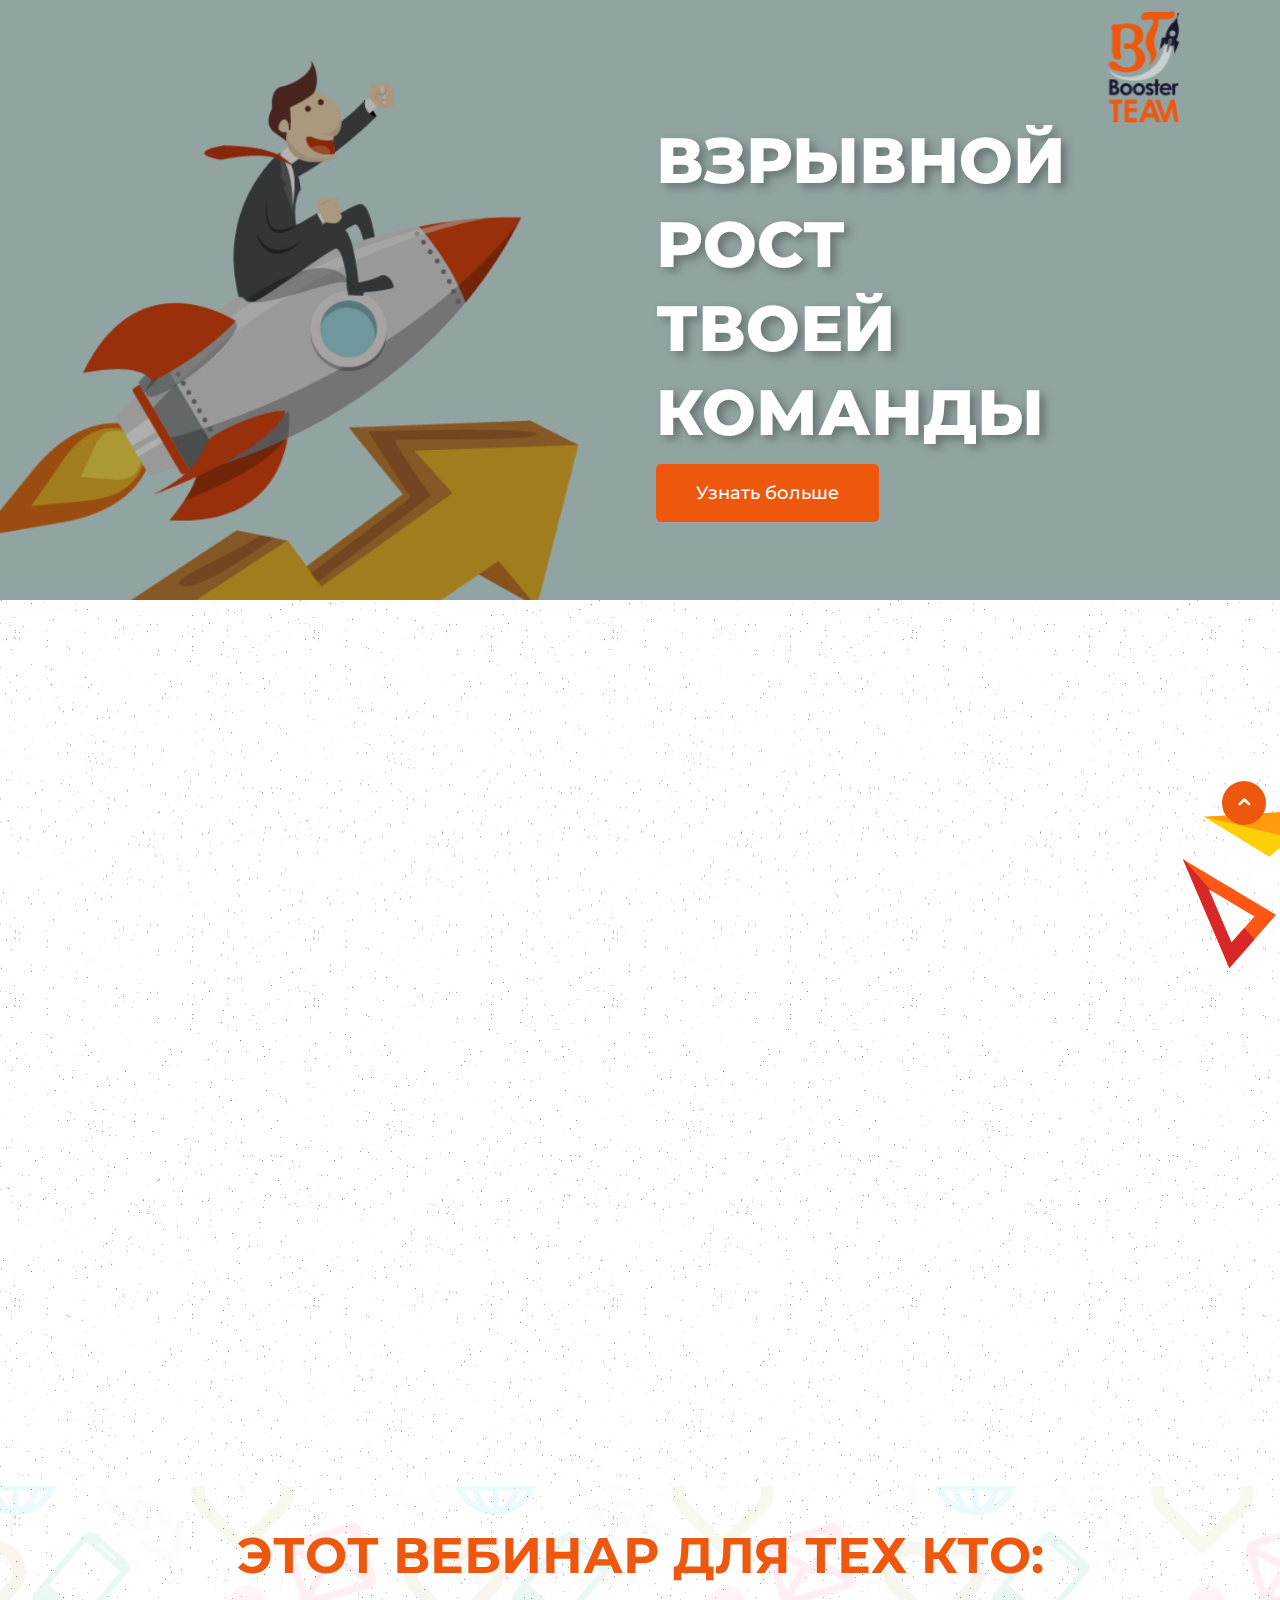
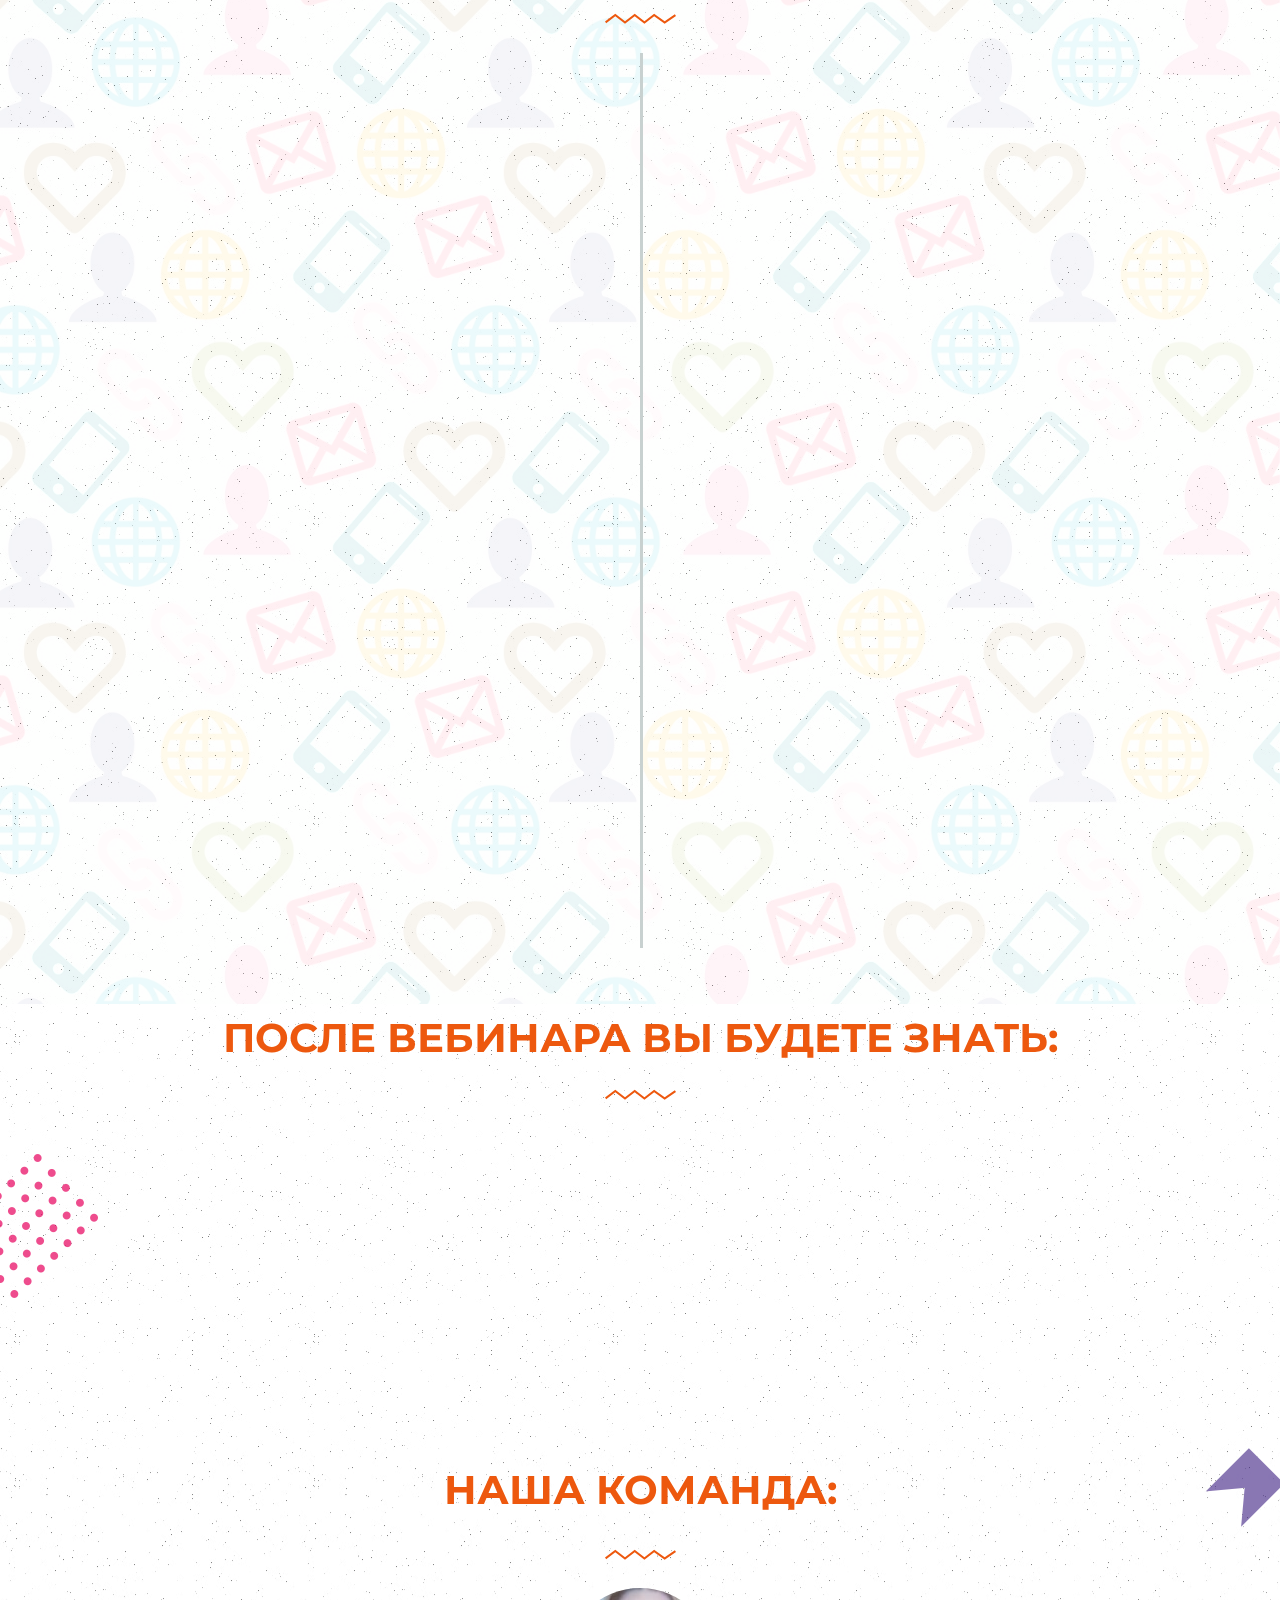
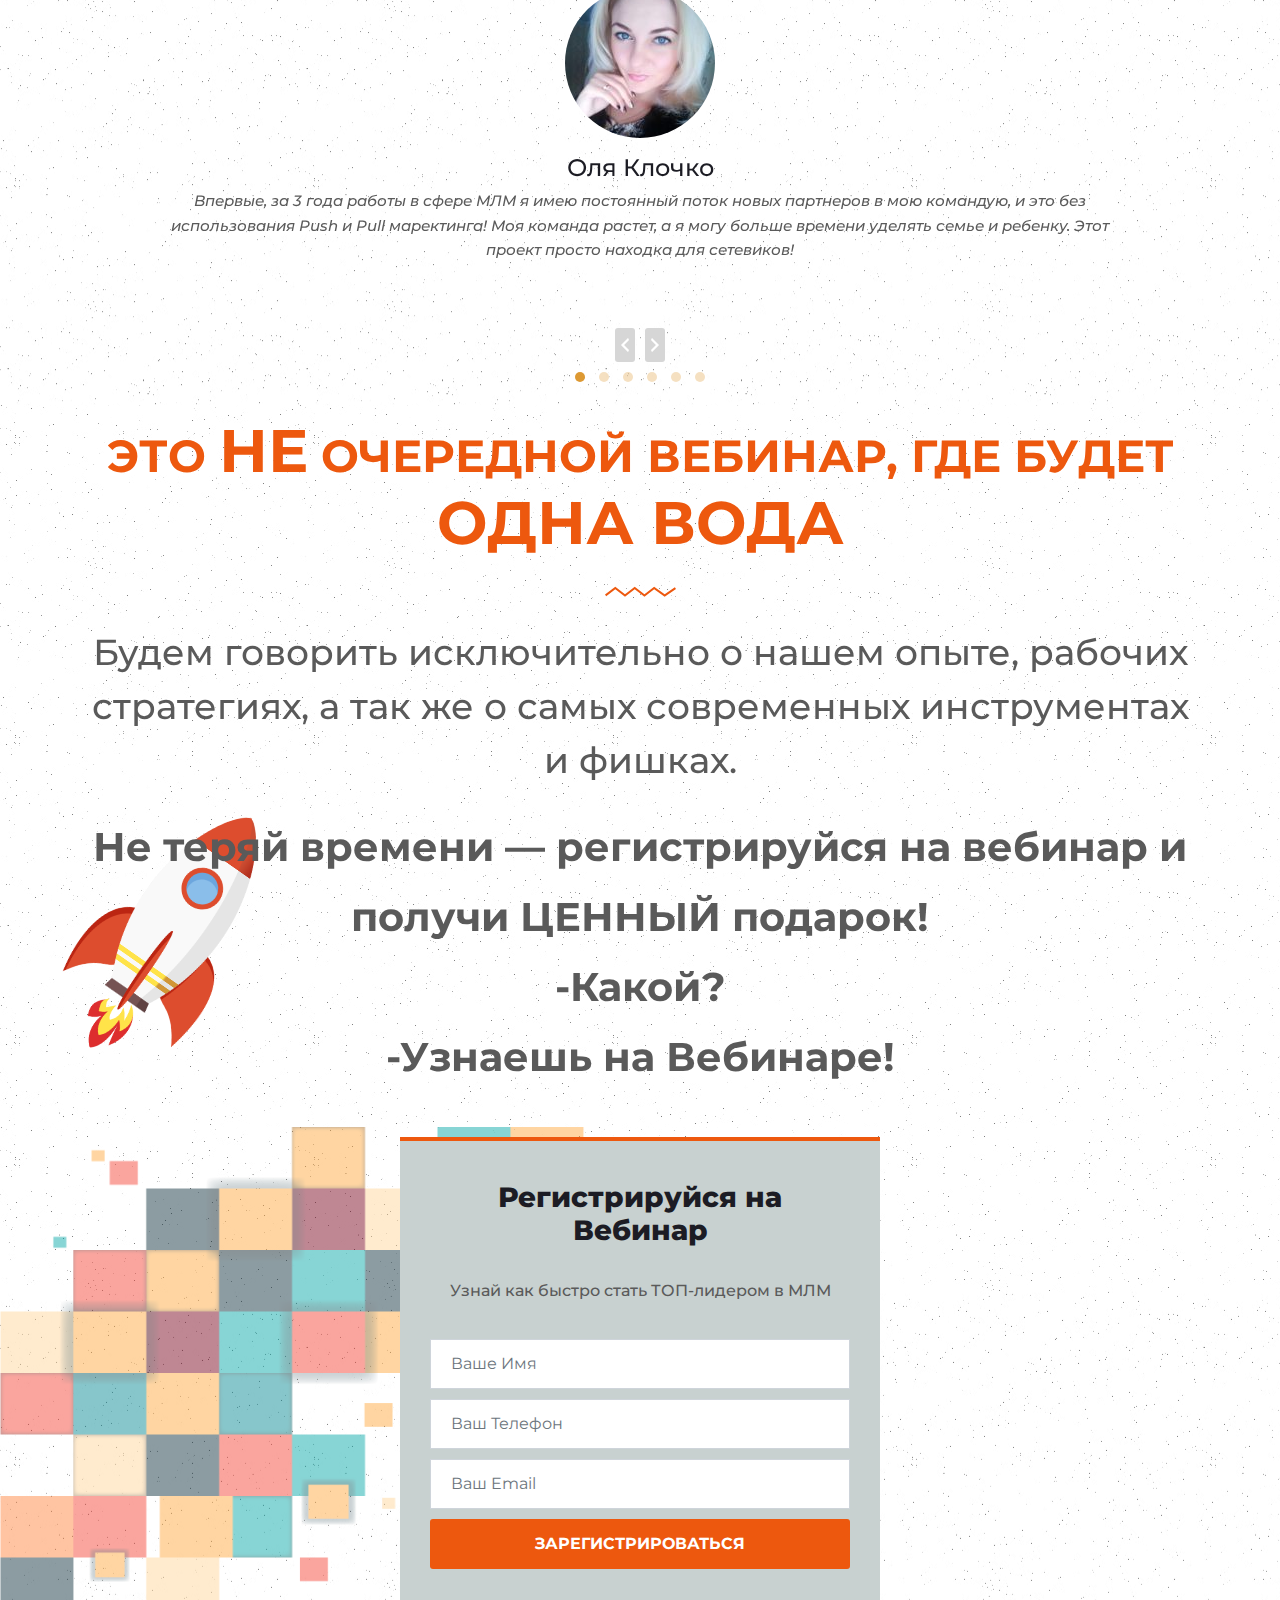
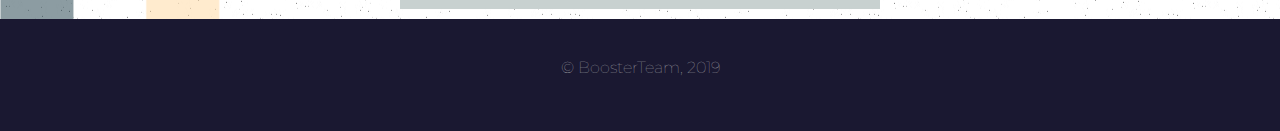
==== commit 23ee2038: "fix" ====
--- a/index.html
+++ b/index.html
@@ -54,9 +54,6 @@
 
 <body>
 
-
-
-
     <!-- header nav start-->
     <header id="header" class="header header-transparent">
         <div class="container">
@@ -138,13 +135,17 @@
                                         <div class="bblock-block bblock-block-a5b827a animated video_container bblock-aspect-ratio-169 bblock-widget bblock-widget-video slideInUp">
                                             <div class="bblock-widget-container">
                                                 <div class="bblock-wrapper bblock-fit-aspect-ratio bblock-open-inline">
-                                                    <iframe class="bblock-video-iframe" allowfullscreen="" src="https://www.youtube.com/embed/nr_KGDkZdw8?feature=oembed&amp;start&amp;end&amp;wmode=opaque&amp;loop=0&amp;controls=1&amp;mute=0&amp;rel=0&amp;modestbranding=0&amp;autoplay=1"></iframe>
+                                                    <iframe class="bblock-video-iframe" allowfullscreen="" src="https://www.youtube.com/embed/V0ABZZjXfFE?feature=oembed&amp;start&amp;end&amp;wmode=opaque&amp;loop=0&amp;controls=1&amp;mute=0&amp;rel=0&amp;modestbranding=0&amp;"></iframe>
+                                                                                               
+                                                    
+<!--
                                                     <div class="bblock-custom-embed-image-overlay" style="background-image: url(assets/images/video_cover-1024x576.jpeg);">
                                                         <div class="bblock-custom-embed-play" role="button">
                                                             <i class="eicon-play" aria-hidden="true"></i>
                                                             <span class="bblock-screen-only">Проиграть видео</span>
                                                         </div>
                                                     </div>
+-->
                                                 </div>
                                             </div>
                                         </div>
@@ -822,12 +823,14 @@
     <!--   обработчик формы-2-->
 
 
+<!--
     <script type="text/javascript">
         $('.subscription-submit.btn').click(function() {
             fbq('track', 'CompleteRegistration')
         })
 
     </script>
+-->
 
 
 
--- a/assets/styles/main.css
+++ b/assets/styles/main.css
@@ -1 +1,9622 @@
-﻿div.subscription{margin:0;padding:0}div.subscription .screen-reader-response{position:absolute;overflow:hidden;clip:rect(1px, 1px, 1px, 1px);height:1px;width:1px;margin:0;padding:0;border:0}div.subscription-response-output{margin:2em 0.5em 1em;padding:0.2em 1em;border:2px solid red}div.subscription-mail-sent-ok{border:2px solid #398f14}div.subscription-mail-sent-ng,div.subscription-aborted{border:2px solid red}div.subscription-spam-blocked{border:2px solid orange}div.subscription-validation-errors,div.subscription-acceptance-missing{border:2px solid #f7e700}.subscription-form-control-wrap{position:relative}span.subscription-not-valid-tip{color:#f00;font-size:1em;font-weight:normal;display:block}.use-floating-validation-tip span.subscription-not-valid-tip{position:absolute;top:20%;left:20%;z-index:100;border:1px solid #ff0000;background:#fff;padding:0.2em 0.8em}span.subscription-list-item{display:inline-block;margin:0 0 0 1em}span.subscription-list-item-label::before,span.subscription-list-item-label::after{content:" "}.subscription-display-none{display:none}div.subscription .ajax-loader{visibility:hidden;display:inline-block;background-image:url("../../images/ajax-loader.gif");width:16px;height:16px;border:none;padding:0;margin:0 0 0 4px;vertical-align:middle}div.subscription .ajax-loader.is-active{visibility:visible}div.subscription div.ajax-error{display:none}div.subscription .placeheld{color:#888}div.subscription input[type="file"]{cursor:pointer}div.subscription input[type="file"]:disabled{cursor:default}div.subscription .subscription-submit:disabled{cursor:not-allowed}.dialog-widget-content{background-color:#fff;position:absolute;border-radius:3px;box-shadow:2px 8px 23px 3px rgba(0,0,0,0.2);overflow:hidden}.dialog-message{font-size:12px;line-height:1.5;box-sizing:border-box}.dialog-type-lightbox{position:fixed;height:100%;width:100%;top:0;left:0;background-color:rgba(0,0,0,0.8);z-index:9999;-webkit-user-select:none;-moz-user-select:none;-ms-user-select:none;user-select:none}.dialog-type-lightbox .dialog-widget-content{margin:auto;width:375px}.dialog-type-lightbox .dialog-header{font-size:15px;color:#495157;padding:20px 0;font-weight:500}.dialog-type-lightbox .dialog-message{padding:0 20px 20px;min-height:50px}.dialog-type-lightbox:not(.bblock-popup-modal) .dialog-header,.dialog-type-lightbox:not(.bblock-popup-modal) .dialog-message{text-align:center}.dialog-type-lightbox .dialog-buttons-wrapper{border-top:1px solid #e6e9ec;text-align:center}.dialog-type-lightbox .dialog-buttons-wrapper>.dialog-button{width:50%;border:none;background:none;font-size:15px;cursor:pointer;padding:13px 0;outline:0}.dialog-type-lightbox .dialog-buttons-wrapper>.dialog-button:first-child{color:#6d7882;border-right:1px solid #e6e9ec}.dialog-type-lightbox .dialog-buttons-wrapper>.dialog-button:hover{background-color:#f4f6f7}.dialog-type-lightbox .dialog-buttons-wrapper>.dialog-button.dialog-ok{color:#b01b1b}.dialog-type-lightbox .dialog-buttons-wrapper>.dialog-button.dialog-take_over{color:#39b54a}.dialog-type-lightbox .dialog-buttons-wrapper>.dialog-button:active{background-color:rgba(230,233,236,0.5)}.dialog-type-lightbox .dialog-buttons-wrapper>.dialog-button::-moz-focus-inner{border:0}.dialog-close-button{cursor:pointer;position:absolute;top:30px;right:30px;font-size:15px;line-height:1}.dialog-close-button:not(:hover){opacity:0.4}.dialog-alert-widget .dialog-buttons-wrapper>button{width:100%}.dialog-prevent-scroll{overflow:hidden}@media (max-width: 767px){.dialog-close-button{top:15px;right:15px}body.admin-bar .dialog-close-button{top:40px}}.bblock-aspect-ratio-219 .bblock-fit-aspect-ratio{padding-bottom:42.8571%}.bblock-aspect-ratio-169 .bblock-fit-aspect-ratio{padding-bottom:56.25%}.bblock-aspect-ratio-43 .bblock-fit-aspect-ratio{padding-bottom:75%}.bblock-aspect-ratio-32 .bblock-fit-aspect-ratio{padding-bottom:66.6666%}.bblock-aspect-ratio-11 .bblock-fit-aspect-ratio{padding-bottom:100%}.bblock-fit-aspect-ratio{position:relative;height:0}.bblock-fit-aspect-ratio iframe{position:absolute;top:0;left:0;height:100%;width:100%;border:0}.bblock-fit-aspect-ratio video{width:100%}.flatpickr-calendar{width:280px}.flatpickr-calendar .flatpickr-current-month span.cur-month{font-weight:300}.flatpickr-calendar .dayContainer{width:280px;min-width:280px;max-width:280px}.flatpickr-calendar .flatpickr-days{width:280px}.flatpickr-calendar .flatpickr-day{max-width:37px;height:37px;line-height:37px}.bblock-templates-modal .dialog-widget-content{font-family:Roboto, Arial, Helvetica, Verdana, sans-serif;background-color:#f1f3f5;width:100%}@media (max-width: 1439px){.bblock-templates-modal .dialog-widget-content{max-width:990px}}@media (min-width: 1440px){.bblock-templates-modal .dialog-widget-content{max-width:1200px}}.bblock-templates-modal .dialog-header{padding:0;background-color:#fff;box-shadow:0 0 8px rgba(0,0,0,0.1);position:relative;z-index:1}.bblock-templates-modal .dialog-buttons-wrapper{display:none}.bblock-templates-modal .dialog-message{height:750px;max-height:85vh;overflow:auto;padding:25px 30px 30px}.bblock-templates-modal .dialog-content{height:100%}.bblock-templates-modal .dialog-loading{display:none}.bblock-templates-modal__header{display:-webkit-box;display:-webkit-flex;display:-ms-flexbox;display:flex;-webkit-box-align:center;-webkit-align-items:center;-ms-flex-align:center;align-items:center;-webkit-box-pack:justify;-webkit-justify-content:space-between;-ms-flex-pack:justify;justify-content:space-between;height:50px}.bblock-templates-modal__header__logo{line-height:1;text-transform:uppercase;font-weight:700;cursor:pointer}.bblock-templates-modal__header__logo-area{text-align:left;padding-left:15px}.bblock-templates-modal__header__logo-area>*{display:-webkit-box;display:-webkit-flex;display:-ms-flexbox;display:flex;-webkit-box-align:center;-webkit-align-items:center;-ms-flex-align:center;align-items:center}.bblock-templates-modal__header__logo__icon-wrapper{padding:4px 7px 6px;background-image:-webkit-linear-gradient(225deg, #f2295b, #434363);background-image:linear-gradient(-135deg, #f2295b, #434363);border-radius:2px;margin-right:10px}.bblock-templates-modal__header__logo__title{padding-top:2px}.bblock-templates-modal__header__logo i{color:#fff;font-size:10px}.bblock-templates-modal__header__items-area{display:-webkit-box;display:-webkit-flex;display:-ms-flexbox;display:flex;-webkit-box-orient:horizontal;-webkit-box-direction:reverse;-webkit-flex-direction:row-reverse;-ms-flex-direction:row-reverse;flex-direction:row-reverse}.bblock-templates-modal__header__item{position:relative;display:-webkit-box;display:-webkit-flex;display:-ms-flexbox;display:flex;-webkit-box-align:center;-webkit-align-items:center;-ms-flex-align:center;align-items:center;-webkit-box-pack:center;-webkit-justify-content:center;-ms-flex-pack:center;justify-content:center;box-sizing:content-box}.bblock-templates-modal__header__item>i{font-size:20px;-webkit-transition:color .5s;transition:color .5s;cursor:pointer}.bblock-templates-modal__header__item>i:not(:hover){color:#a4afb7}.bblock-templates-modal__header__close--normal{width:45px;border-left:1px solid #e6e9ec}.bblock-templates-modal__header__close--normal i{font-size:18px}.bblock-templates-modal__header__close--skip{padding:10px;padding-left:20px;margin-right:10px;color:#fff;background-color:#a4afb7;font-size:11px;font-weight:400;line-height:1;text-transform:uppercase;border-radius:2px;cursor:pointer}.bblock-templates-modal__header__close--skip>i{font-size:inherit;padding-left:10px;margin-left:15px;border-left:1px solid}.bblock-templates-modal__header__close--skip>i:not(:hover){color:#fff}.bblock-hidden{display:none}.bblock-screen-only,.screen-reader-text,.screen-reader-text span,.ui-helper-hidden-accessible{position:absolute;top:-10000em;width:1px;height:1px;margin:-1px;padding:0;overflow:hidden;clip:rect(0, 0, 0, 0);border:0}.bblock-clearfix:after{content:"";display:block;clear:both;width:0;height:0}.bblock{-webkit-hyphens:manual;-ms-hyphens:manual;-moz-hyphens:manual;hyphens:manual}.bblock *,.bblock:after,.bblock:before{box-sizing:border-box}.bblock a{box-shadow:none;text-decoration:none}.bblock hr{margin:0;background-color:transparent}.bblock img{height:auto;max-width:100%;border:none;border-radius:0;box-shadow:none}.bblock .bblock-widget:not(.bblock-widget-text-editor) figure{margin:0}.bblock embed,.bblock iframe,.bblock object,.bblock video{max-width:100%;width:100%;margin:0;line-height:1;border:none}.bblock .bblock-custom-embed{line-height:0}.bblock .bblock-background-video-container{height:100%;width:100%;top:0;left:0;position:absolute;overflow:hidden;z-index:0;-webkit-transition:opacity 1s;transition:opacity 1s;pointer-events:none}.bblock .bblock-background-video-container.bblock-loading{opacity:0}.bblock .bblock-background-video-embed{max-width:none}.bblock .bblock-background-video-embed,.bblock .bblock-background-video-hosted{position:absolute;top:50%;left:50%;-webkit-transform:translateX(-50%) translateY(-50%);-ms-transform:translateX(-50%) translateY(-50%);transform:translateX(-50%) translateY(-50%)}.bblock .bblock-background-video{position:absolute;max-width:none;top:50%;left:50%;-webkit-transform:translateY(-50%) translateX(-50%);-ms-transform:translateY(-50%) translateX(-50%);transform:translateY(-50%) translateX(-50%)}.bblock .bblock-html5-video{-o-object-fit:cover;object-fit:cover}.bblock .bblock-background-overlay{height:100%;width:100%;top:0;left:0;position:absolute}.bblock-invisible{visibility:hidden}.bblock-align-center{text-align:center}.bblock-align-center .bblock-button{width:auto}.bblock-align-right{text-align:right}.bblock-align-right .bblock-button{width:auto}.bblock-align-left{text-align:left}.bblock-align-left .bblock-button{width:auto}.bblock-align-justify .bblock-button{width:100%}.bblock-custom-embed-play{position:absolute;top:50%;left:50%;-webkit-transform:translateX(-50%) translateY(-50%);-ms-transform:translateX(-50%) translateY(-50%);transform:translateX(-50%) translateY(-50%)}.bblock-custom-embed-play i{font-size:100px;color:#fff;opacity:.8;text-shadow:1px 0 6px rgba(0,0,0,0.3);-webkit-transition:all .5s;transition:all 0.5s}.bblock-custom-embed-play.bblock-playing i{font-family:FontAwesome;-webkit-animation:fa-spin 2s infinite linear;animation:fa-spin 2s infinite linear}.bblock-custom-embed-play.bblock-playing i:before{content:""}.bblock-swiper-button{position:absolute;display:-webkit-inline-box;display:-webkit-inline-flex;display:-ms-inline-flexbox;display:inline-flex;z-index:1;cursor:pointer;font-size:25px;color:rgba(237,237,237,0.9);top:50%;-webkit-transform:translateY(-50%);-ms-transform:translateY(-50%);transform:translateY(-50%)}.bblock-swiper-button.swiper-button-disabled{opacity:0.3}.bblock-tag{display:-webkit-inline-box;display:-webkit-inline-flex;display:-ms-inline-flexbox;display:inline-flex}@media (max-width: 1024px){.bblock-tablet-align-center{text-align:center}.bblock-tablet-align-center .bblock-button{width:auto}.bblock-tablet-align-right{text-align:right}.bblock-tablet-align-right .bblock-button{width:auto}.bblock-tablet-align-left{text-align:left}.bblock-tablet-align-left .bblock-button{width:auto}.bblock-tablet-align-justify .bblock-button{width:100%}}@media (max-width: 767px){.bblock-mobile-align-center{text-align:center}.bblock-mobile-align-center .bblock-button{width:auto}.bblock-mobile-align-right{text-align:right}.bblock-mobile-align-right .bblock-button{width:auto}.bblock-mobile-align-left{text-align:left}.bblock-mobile-align-left .bblock-button{width:auto}.bblock-mobile-align-justify .bblock-button{width:100%}}#wpadminbar #wp-admin-bar-bblock_edit_page>.ab-item:before{content:"\e801";font-family:eicons;top:3px;font-size:18px}#wpadminbar #wp-admin-bar-bblock_inspector>.ab-item:before{content:"\f348";top:2px}.bblock-section{position:relative}.bblock-section .bblock-container{display:-webkit-box;display:-webkit-flex;display:-ms-flexbox;display:flex;margin-right:auto;margin-left:auto;position:relative}.bblock-section.bblock-section-boxed>.bblock-container{max-width:1140px}.bblock-section.bblock-section-stretched{position:relative;width:100%}.bblock-section.bblock-section-items-top>.bblock-container{-webkit-box-align:start;-webkit-align-items:flex-start;-ms-flex-align:start;align-items:flex-start}.bblock-section.bblock-section-items-middle>.bblock-container{-webkit-box-align:center;-webkit-align-items:center;-ms-flex-align:center;align-items:center}.bblock-section.bblock-section-items-bottom>.bblock-container{-webkit-box-align:end;-webkit-align-items:flex-end;-ms-flex-align:end;align-items:flex-end}@media (min-width: 768px){.bblock-section.bblock-section-height-full{height:100vh}.bblock-section.bblock-section-height-full>.bblock-container{height:100%}}.bblock-section-content-top>.bblock-container>.bblock-row>.bblock-column>.bblock-column-wrap{-webkit-box-align:start;-webkit-align-items:flex-start;-ms-flex-align:start;align-items:flex-start}.bblock-section-content-middle>.bblock-container>.bblock-row>.bblock-column>.bblock-column-wrap{-webkit-box-align:center;-webkit-align-items:center;-ms-flex-align:center;align-items:center}.bblock-section-content-bottom>.bblock-container>.bblock-row>.bblock-column>.bblock-column-wrap{-webkit-box-align:end;-webkit-align-items:flex-end;-ms-flex-align:end;align-items:flex-end}.bblock-row{width:100%;display:-webkit-box;display:-webkit-flex;display:-ms-flexbox;display:flex}@media (max-width: 1024px){.bblock-row{-webkit-flex-wrap:wrap;-ms-flex-wrap:wrap;flex-wrap:wrap}}.bblock-column-wrap{display:-webkit-box;display:-webkit-flex;display:-ms-flexbox;display:flex}.bblock-column-wrap,.bblock-widget-wrap{width:100%;position:relative}.bblock-widget{position:relative}.bblock-widget:not(:last-child){margin-bottom:20px}.bblock-column{position:relative;min-height:1px;display:-webkit-box;display:-webkit-flex;display:-ms-flexbox;display:flex}.bblock-column-gap-narrow>.bblock-row>.bblock-column>.bblock-block-populated{padding:5px}.bblock-column-gap-default>.bblock-row>.bblock-column>.bblock-block-populated{padding:10px}.bblock-column-gap-extended>.bblock-row>.bblock-column>.bblock-block-populated{padding:15px}.bblock-column-gap-wide>.bblock-row>.bblock-column>.bblock-block-populated{padding:20px}.bblock-column-gap-wider>.bblock-row>.bblock-column>.bblock-block-populated{padding:30px}.bblock-inner-section .bblock-column-gap-no .bblock-block-populated{padding:0}@media (min-width: 768px){.bblock-column.bblock-col-10,.bblock-column[data-col="10"]{width:10%}.bblock-column.bblock-col-11,.bblock-column[data-col="11"]{width:11.111%}.bblock-column.bblock-col-12,.bblock-column[data-col="12"]{width:12.5%}.bblock-column.bblock-col-14,.bblock-column[data-col="14"]{width:14.285%}.bblock-column.bblock-col-16,.bblock-column[data-col="16"]{width:16.666%}.bblock-column.bblock-col-20,.bblock-column[data-col="20"]{width:20%}.bblock-column.bblock-col-25,.bblock-column[data-col="25"]{width:25%}.bblock-column.bblock-col-30,.bblock-column[data-col="30"]{width:30%}.bblock-column.bblock-col-33,.bblock-column[data-col="33"]{width:33.333%}.bblock-column.bblock-col-40,.bblock-column[data-col="40"]{width:40%}.bblock-column.bblock-col-50,.bblock-column[data-col="50"]{width:50%}.bblock-column.bblock-col-60,.bblock-column[data-col="60"]{width:60%}.bblock-column.bblock-col-66,.bblock-column[data-col="66"]{width:66.666%}.bblock-column.bblock-col-70,.bblock-column[data-col="70"]{width:70%}.bblock-column.bblock-col-75,.bblock-column[data-col="75"]{width:75%}.bblock-column.bblock-col-80,.bblock-column[data-col="80"]{width:80%}.bblock-column.bblock-col-83,.bblock-column[data-col="83"]{width:83.333%}.bblock-column.bblock-col-90,.bblock-column[data-col="90"]{width:90%}.bblock-column.bblock-col-100,.bblock-column[data-col="100"]{width:100%}}@media (max-width: 479px){.bblock-column.bblock-xs-10{width:10%}.bblock-column.bblock-xs-11{width:11.111%}.bblock-column.bblock-xs-12{width:12.5%}.bblock-column.bblock-xs-14{width:14.285%}.bblock-column.bblock-xs-16{width:16.666%}.bblock-column.bblock-xs-20{width:20%}.bblock-column.bblock-xs-25{width:25%}.bblock-column.bblock-xs-30{width:30%}.bblock-column.bblock-xs-33{width:33.333%}.bblock-column.bblock-xs-40{width:40%}.bblock-column.bblock-xs-50{width:50%}.bblock-column.bblock-xs-60{width:60%}.bblock-column.bblock-xs-66{width:66.666%}.bblock-column.bblock-xs-70{width:70%}.bblock-column.bblock-xs-75{width:75%}.bblock-column.bblock-xs-80{width:80%}.bblock-column.bblock-xs-83{width:83.333%}.bblock-column.bblock-xs-90{width:90%}.bblock-column.bblock-xs-100{width:100%}}@media (max-width: 767px){.bblock-column.bblock-sm-10{width:10%}.bblock-column.bblock-sm-11{width:11.111%}.bblock-column.bblock-sm-12{width:12.5%}.bblock-column.bblock-sm-14{width:14.285%}.bblock-column.bblock-sm-16{width:16.666%}.bblock-column.bblock-sm-20{width:20%}.bblock-column.bblock-sm-25{width:25%}.bblock-column.bblock-sm-30{width:30%}.bblock-column.bblock-sm-33{width:33.333%}.bblock-column.bblock-sm-40{width:40%}.bblock-column.bblock-sm-50{width:50%}.bblock-column.bblock-sm-60{width:60%}.bblock-column.bblock-sm-66{width:66.666%}.bblock-column.bblock-sm-70{width:70%}.bblock-column.bblock-sm-75{width:75%}.bblock-column.bblock-sm-80{width:80%}.bblock-column.bblock-sm-83{width:83.333%}.bblock-column.bblock-sm-90{width:90%}.bblock-column.bblock-sm-100{width:100%}}@media (min-width: 768px) and (max-width: 1024px){.bblock-column.bblock-md-10{width:10%}.bblock-column.bblock-md-11{width:11.111%}.bblock-column.bblock-md-12{width:12.5%}.bblock-column.bblock-md-14{width:14.285%}.bblock-column.bblock-md-16{width:16.666%}.bblock-column.bblock-md-20{width:20%}.bblock-column.bblock-md-25{width:25%}.bblock-column.bblock-md-30{width:30%}.bblock-column.bblock-md-33{width:33.333%}.bblock-column.bblock-md-40{width:40%}.bblock-column.bblock-md-50{width:50%}.bblock-column.bblock-md-60{width:60%}.bblock-column.bblock-md-66{width:66.666%}.bblock-column.bblock-md-70{width:70%}.bblock-column.bblock-md-75{width:75%}.bblock-column.bblock-md-80{width:80%}.bblock-column.bblock-md-83{width:83.333%}.bblock-column.bblock-md-90{width:90%}.bblock-column.bblock-md-100{width:100%}}@media (min-width: 768px) and (max-width: 1024px){.bblock-reverse-tablet>.bblock-container>.bblock-row>:first-child{-webkit-box-ordinal-group:11;-webkit-order:10;-ms-flex-order:10;order:10}.bblock-reverse-tablet>.bblock-container>.bblock-row>:nth-child(2){-webkit-box-ordinal-group:10;-webkit-order:9;-ms-flex-order:9;order:9}.bblock-reverse-tablet>.bblock-container>.bblock-row>:nth-child(3){-webkit-box-ordinal-group:9;-webkit-order:8;-ms-flex-order:8;order:8}.bblock-reverse-tablet>.bblock-container>.bblock-row>:nth-child(4){-webkit-box-ordinal-group:8;-webkit-order:7;-ms-flex-order:7;order:7}.bblock-reverse-tablet>.bblock-container>.bblock-row>:nth-child(5){-webkit-box-ordinal-group:7;-webkit-order:6;-ms-flex-order:6;order:6}.bblock-reverse-tablet>.bblock-container>.bblock-row>:nth-child(6){-webkit-box-ordinal-group:6;-webkit-order:5;-ms-flex-order:5;order:5}.bblock-reverse-tablet>.bblock-container>.bblock-row>:nth-child(7){-webkit-box-ordinal-group:5;-webkit-order:4;-ms-flex-order:4;order:4}.bblock-reverse-tablet>.bblock-container>.bblock-row>:nth-child(8){-webkit-box-ordinal-group:4;-webkit-order:3;-ms-flex-order:3;order:3}.bblock-reverse-tablet>.bblock-container>.bblock-row>:nth-child(9){-webkit-box-ordinal-group:3;-webkit-order:2;-ms-flex-order:2;order:2}.bblock-reverse-tablet>.bblock-container>.bblock-row>:nth-child(10){-webkit-box-ordinal-group:2;-webkit-order:1;-ms-flex-order:1;order:1}}@media (max-width: 767px){.bblock-reverse-mobile>.bblock-container>.bblock-row>:first-child{-webkit-box-ordinal-group:11;-webkit-order:10;-ms-flex-order:10;order:10}.bblock-reverse-mobile>.bblock-container>.bblock-row>:nth-child(2){-webkit-box-ordinal-group:10;-webkit-order:9;-ms-flex-order:9;order:9}.bblock-reverse-mobile>.bblock-container>.bblock-row>:nth-child(3){-webkit-box-ordinal-group:9;-webkit-order:8;-ms-flex-order:8;order:8}.bblock-reverse-mobile>.bblock-container>.bblock-row>:nth-child(4){-webkit-box-ordinal-group:8;-webkit-order:7;-ms-flex-order:7;order:7}.bblock-reverse-mobile>.bblock-container>.bblock-row>:nth-child(5){-webkit-box-ordinal-group:7;-webkit-order:6;-ms-flex-order:6;order:6}.bblock-reverse-mobile>.bblock-container>.bblock-row>:nth-child(6){-webkit-box-ordinal-group:6;-webkit-order:5;-ms-flex-order:5;order:5}.bblock-reverse-mobile>.bblock-container>.bblock-row>:nth-child(7){-webkit-box-ordinal-group:5;-webkit-order:4;-ms-flex-order:4;order:4}.bblock-reverse-mobile>.bblock-container>.bblock-row>:nth-child(8){-webkit-box-ordinal-group:4;-webkit-order:3;-ms-flex-order:3;order:3}.bblock-reverse-mobile>.bblock-container>.bblock-row>:nth-child(9){-webkit-box-ordinal-group:3;-webkit-order:2;-ms-flex-order:2;order:2}.bblock-reverse-mobile>.bblock-container>.bblock-row>:nth-child(10){-webkit-box-ordinal-group:2;-webkit-order:1;-ms-flex-order:1;order:1}.bblock-column{width:100%}}ul.bblock-icon-list-items.bblock-inline-items{display:-webkit-box;display:-webkit-flex;display:-ms-flexbox;display:flex;-webkit-flex-wrap:wrap;-ms-flex-wrap:wrap;flex-wrap:wrap}ul.bblock-icon-list-items.bblock-inline-items .bblock-inline-item{word-break:break-word}.bblock-grid .bblock-grid-item{word-break:break-word;min-width:0}.bblock-grid-1 .bblock-grid{grid-template-columns:repeat(1, 1fr);display:grid}.bblock-grid-2 .bblock-grid{grid-template-columns:repeat(2, 1fr);display:grid}.bblock-grid-3 .bblock-grid{grid-template-columns:repeat(3, 1fr);display:grid}.bblock-grid-4 .bblock-grid{grid-template-columns:repeat(4, 1fr);display:grid}.bblock-grid-5 .bblock-grid{grid-template-columns:repeat(5, 1fr);display:grid}.bblock-grid-6 .bblock-grid{grid-template-columns:repeat(6, 1fr);display:grid}.bblock-grid-7 .bblock-grid{grid-template-columns:repeat(7, 1fr);display:grid}.bblock-grid-8 .bblock-grid{grid-template-columns:repeat(8, 1fr);display:grid}.bblock-grid-9 .bblock-grid{grid-template-columns:repeat(9, 1fr);display:grid}.bblock-grid-10 .bblock-grid{grid-template-columns:repeat(10, 1fr);display:grid}.bblock-grid-11 .bblock-grid{grid-template-columns:repeat(11, 1fr);display:grid}.bblock-grid-0 .bblock-grid{display:-webkit-box;display:-webkit-flex;display:-ms-flexbox;display:flex;overflow:hidden;-webkit-flex-wrap:wrap;-ms-flex-wrap:wrap;flex-wrap:wrap}.bblock-grid-12 .bblock-grid{grid-template-columns:repeat(12, 1fr);display:grid}@media (max-width: 1024px){.bblock-grid-tablet-1 .bblock-grid{grid-template-columns:repeat(1, 1fr);display:grid}.bblock-grid-tablet-2 .bblock-grid{grid-template-columns:repeat(2, 1fr);display:grid}.bblock-grid-tablet-3 .bblock-grid{grid-template-columns:repeat(3, 1fr);display:grid}.bblock-grid-tablet-4 .bblock-grid{grid-template-columns:repeat(4, 1fr);display:grid}.bblock-grid-tablet-5 .bblock-grid{grid-template-columns:repeat(5, 1fr);display:grid}.bblock-grid-tablet-6 .bblock-grid{grid-template-columns:repeat(6, 1fr);display:grid}.bblock-grid-tablet-7 .bblock-grid{grid-template-columns:repeat(7, 1fr);display:grid}.bblock-grid-tablet-8 .bblock-grid{grid-template-columns:repeat(8, 1fr);display:grid}.bblock-grid-tablet-9 .bblock-grid{grid-template-columns:repeat(9, 1fr);display:grid}.bblock-grid-tablet-10 .bblock-grid{grid-template-columns:repeat(10, 1fr);display:grid}.bblock-grid-tablet-11 .bblock-grid{grid-template-columns:repeat(11, 1fr);display:grid}.bblock-grid-tablet-0 .bblock-grid{display:-webkit-box;display:-webkit-flex;display:-ms-flexbox;display:flex;overflow:hidden;-webkit-flex-wrap:wrap;-ms-flex-wrap:wrap;flex-wrap:wrap}.bblock-grid-tablet-12 .bblock-grid{grid-template-columns:repeat(12, 1fr);display:grid}}@media (max-width: 767px){.bblock-grid-mobile-1 .bblock-grid{grid-template-columns:repeat(1, 1fr);display:grid}.bblock-grid-mobile-2 .bblock-grid{grid-template-columns:repeat(2, 1fr);display:grid}.bblock-grid-mobile-3 .bblock-grid{grid-template-columns:repeat(3, 1fr);display:grid}.bblock-grid-mobile-4 .bblock-grid{grid-template-columns:repeat(4, 1fr);display:grid}.bblock-grid-mobile-5 .bblock-grid{grid-template-columns:repeat(5, 1fr);display:grid}.bblock-grid-mobile-6 .bblock-grid{grid-template-columns:repeat(6, 1fr);display:grid}.bblock-grid-mobile-7 .bblock-grid{grid-template-columns:repeat(7, 1fr);display:grid}.bblock-grid-mobile-8 .bblock-grid{grid-template-columns:repeat(8, 1fr);display:grid}.bblock-grid-mobile-9 .bblock-grid{grid-template-columns:repeat(9, 1fr);display:grid}.bblock-grid-mobile-10 .bblock-grid{grid-template-columns:repeat(10, 1fr);display:grid}.bblock-grid-mobile-11 .bblock-grid{grid-template-columns:repeat(11, 1fr);display:grid}.bblock-grid-mobile-0 .bblock-grid{display:-webkit-box;display:-webkit-flex;display:-ms-flexbox;display:flex;overflow:hidden;-webkit-flex-wrap:wrap;-ms-flex-wrap:wrap;flex-wrap:wrap}.bblock-grid-mobile-12 .bblock-grid{grid-template-columns:repeat(12, 1fr);display:grid}}@media (min-width: 1025px){head:after{content:"desktop"}}@media (min-width: 768px) and (max-width: 1024px){head:after{content:"tablet"}}@media (max-width: 767px){head:after{content:"mobile"}}.bblock-form-fields-wrapper{display:-webkit-box;display:-webkit-flex;display:-ms-flexbox;display:flex;-webkit-flex-wrap:wrap;-ms-flex-wrap:wrap;flex-wrap:wrap}.bblock-form-fields-wrapper.bblock-labels-above>.bblock-field-group .bblock-field-subgroup,.bblock-form-fields-wrapper.bblock-labels-above>.bblock-field-group>.bblock-select-wrapper,.bblock-form-fields-wrapper.bblock-labels-above>.bblock-field-group>input,.bblock-form-fields-wrapper.bblock-labels-above>.bblock-field-group>textarea{-webkit-flex-basis:100%;-ms-flex-preferred-size:100%;flex-basis:100%;max-width:100%}.bblock-form-fields-wrapper.bblock-labels-inline>.bblock-field-group .bblock-select-wrapper,.bblock-form-fields-wrapper.bblock-labels-inline>.bblock-field-group>input{-webkit-box-flex:1;-webkit-flex-grow:1;-ms-flex-positive:1;flex-grow:1}.bblock-field-group{-webkit-flex-wrap:wrap;-ms-flex-wrap:wrap;flex-wrap:wrap;-webkit-box-align:center;-webkit-align-items:center;-ms-flex-align:center;align-items:center}.bblock-field-group.bblock-field-type-submit{-webkit-box-align:end;-webkit-align-items:flex-end;-ms-flex-align:end;align-items:flex-end}.bblock-field-group .bblock-field-textual{width:100%;max-width:100%;border:1px solid #818a91;background-color:transparent;color:#373a3c;vertical-align:middle;-webkit-box-flex:1;-webkit-flex-grow:1;-ms-flex-positive:1;flex-grow:1}.bblock-field-group .bblock-field-textual:focus{box-shadow:inset 0 0 0 1px rgba(0,0,0,0.1);outline:0}.bblock-field-group .bblock-field-textual::-webkit-input-placeholder{color:inherit;font-family:inherit;opacity:0.6}.bblock-field-group .bblock-field-textual:-ms-input-placeholder,.bblock-field-group .bblock-field-textual::-ms-input-placeholder{color:inherit;font-family:inherit;opacity:0.6}.bblock-field-group .bblock-field-textual::-webkit-input-placeholder{color:inherit;font-family:inherit;opacity:0.6}.bblock-field-group .bblock-field-textual::-moz-placeholder{color:inherit;font-family:inherit;opacity:0.6}.bblock-field-group .bblock-field-textual:-ms-input-placeholder{color:inherit;font-family:inherit;opacity:0.6}.bblock-field-group .bblock-field-textual::placeholder{color:inherit;font-family:inherit;opacity:0.6}.bblock-field-group .bblock-select-wrapper{display:-webkit-box;display:-webkit-flex;display:-ms-flexbox;display:flex;position:relative;width:100%}.bblock-field-group .bblock-select-wrapper select{appearance:none;-webkit-appearance:none;-moz-appearance:none;color:inherit;font-size:inherit;font-family:inherit;font-weight:inherit;font-style:inherit;text-transform:inherit;letter-spacing:inherit;line-height:inherit;-webkit-flex-basis:100%;-ms-flex-preferred-size:100%;flex-basis:100%;padding-right:20px}.bblock-field-group .bblock-select-wrapper:before{content:"\f0d7";font-family:FontAwesome;font-size:15px;position:absolute;top:50%;-webkit-transform:translateY(-50%);-ms-transform:translateY(-50%);transform:translateY(-50%);right:10px;pointer-events:none}.bblock-field-group.bblock-field-type-select-multiple .bblock-select-wrapper:before{content:""}.bblock-field-subgroup{display:-webkit-box;display:-webkit-flex;display:-ms-flexbox;display:flex;-webkit-flex-wrap:wrap;-ms-flex-wrap:wrap;flex-wrap:wrap}.bblock-field-subgroup .bblock-field-option label{display:inline-block}.bblock-field-subgroup.bblock-subgroup-inline .bblock-field-option{padding-right:10px}.bblock-field-subgroup:not(.bblock-subgroup-inline) .bblock-field-option{-webkit-flex-basis:100%;-ms-flex-preferred-size:100%;flex-basis:100%}.bblock-field-type-acceptance .bblock-field-subgroup .bblock-field-option input,.bblock-field-type-acceptance .bblock-field-subgroup .bblock-field-option label,.bblock-field-type-checkbox .bblock-field-subgroup .bblock-field-option input,.bblock-field-type-checkbox .bblock-field-subgroup .bblock-field-option label,.bblock-field-type-radio .bblock-field-subgroup .bblock-field-option input,.bblock-field-type-radio .bblock-field-subgroup .bblock-field-option label{display:inline}.bblock-field-label{cursor:pointer}.bblock-mark-required .bblock-field-label:after{content:"*";color:red;padding-left:0.2em}.bblock-field-textual{line-height:1.4}.bblock-field-textual.bblock-size-xs{font-size:13px;min-height:33px;padding:4px 12px;border-radius:2px}.bblock-field-textual.bblock-size-sm{font-size:15px;min-height:40px;padding:5px 14px;border-radius:3px}.bblock-field-textual.bblock-size-md{font-size:16px;min-height:47px;padding:6px 16px;border-radius:4px}.bblock-field-textual.bblock-size-lg{font-size:18px;min-height:59px;padding:7px 20px;border-radius:5px}.bblock-field-textual.bblock-size-xl{font-size:20px;min-height:72px;padding:8px 24px;border-radius:6px}.bblock-button-align-center .bblock-field-type-submit{-webkit-box-pack:center;-webkit-justify-content:center;-ms-flex-pack:center;justify-content:center}.bblock-button-align-stretch .bblock-field-type-submit button{-webkit-flex-basis:100%;-ms-flex-preferred-size:100%;flex-basis:100%}.bblock-button-align-start .bblock-field-type-submit{-webkit-box-pack:start;-webkit-justify-content:flex-start;-ms-flex-pack:start;justify-content:flex-start}.bblock-button-align-end .bblock-field-type-submit{-webkit-box-pack:end;-webkit-justify-content:flex-end;-ms-flex-pack:end;justify-content:flex-end}@media screen and (max-width: 1024px){.bblock-tablet-button-align-center .bblock-field-type-submit{-webkit-box-pack:center;-webkit-justify-content:center;-ms-flex-pack:center;justify-content:center}.bblock-tablet-button-align-stretch .bblock-field-type-submit button{-webkit-flex-basis:100%;-ms-flex-preferred-size:100%;flex-basis:100%}.bblock-tablet-button-align-start .bblock-field-type-submit{-webkit-box-pack:start;-webkit-justify-content:flex-start;-ms-flex-pack:start;justify-content:flex-start}.bblock-tablet-button-align-end .bblock-field-type-submit{-webkit-box-pack:end;-webkit-justify-content:flex-end;-ms-flex-pack:end;justify-content:flex-end}}@media screen and (max-width: 767px){.bblock-mobile-button-align-center .bblock-field-type-submit{-webkit-box-pack:center;-webkit-justify-content:center;-ms-flex-pack:center;justify-content:center}.bblock-mobile-button-align-stretch .bblock-field-type-submit button{-webkit-flex-basis:100%;-ms-flex-preferred-size:100%;flex-basis:100%}.bblock-mobile-button-align-start .bblock-field-type-submit{-webkit-box-pack:start;-webkit-justify-content:flex-start;-ms-flex-pack:start;justify-content:flex-start}.bblock-mobile-button-align-end .bblock-field-type-submit{-webkit-box-pack:end;-webkit-justify-content:flex-end;-ms-flex-pack:end;justify-content:flex-end}}.bblock-error .bblock-field{border-color:#d9534f}.bblock-error .help-inline{color:#d9534f;font-size:0.9em}.bblock-message{margin:10px 0;font-size:1em;line-height:1}.bblock-message:before{content:"\f00c";display:inline-block;font-family:fontawesome;font-weight:400;font-style:normal;vertical-align:middle;margin-right:5px}.bblock-message.bblock-message-danger{color:#d9534f}.bblock-message.bblock-message-danger:before{content:""}.bblock-message.form-message-success{color:#5cb85c}.bblock-form .bblock-button{padding-top:0;padding-bottom:0;border:0 none}.bblock-form .bblock-button>span{display:-webkit-box;display:-webkit-flex;display:-ms-flexbox;display:flex;-webkit-box-pack:center;-webkit-justify-content:center;-ms-flex-pack:center;justify-content:center}.bblock-form .bblock-button .bblock-align-icon-right{-webkit-box-ordinal-group:3;-webkit-order:2;-ms-flex-order:2;order:2}.bblock-form .bblock-button .bblock-align-icon-left{-webkit-box-ordinal-group:1;-webkit-order:0;-ms-flex-order:0;order:0}.bblock-form .bblock-button.bblock-size-xs{min-height:33px}.bblock-form .bblock-button.bblock-size-sm{min-height:40px}.bblock-form .bblock-button.bblock-size-md{min-height:47px}.bblock-form .bblock-button.bblock-size-lg{min-height:59px}.bblock-form .bblock-button.bblock-size-xl{min-height:72px}.bblock-block .bblock-widget-container{-webkit-transition:background .3s, border .3s, border-radius .3s, box-shadow .3s;transition:background .3s, border .3s, border-radius .3s, box-shadow .3s;-webkit-transition:background 0.3s, border 0.3s, border-radius 0.3s, box-shadow 0.3s, -webkit-border-radius 0.3s, -webkit-box-shadow 0.3s;transition:background 0.3s,border 0.3s,border-radius 0.3s,box-shadow 0.3s,-webkit-border-radius 0.3s,-webkit-box-shadow 0.3s}.bblock-accordion{text-align:left}.bblock-accordion .bblock-accordion-item{border:1px solid #d4d4d4}.bblock-accordion .bblock-accordion-item+.bblock-accordion-item{border-top:none}.bblock-accordion .bblock-tab-title{margin:0;padding:15px 20px;font-weight:700;line-height:1;cursor:pointer;outline:none}.bblock-accordion .bblock-tab-title .bblock-accordion-icon{display:inline-block;width:1.5em}.bblock-accordion .bblock-tab-title .bblock-accordion-icon.bblock-accordion-icon-right{float:right;text-align:right}.bblock-accordion .bblock-tab-title .bblock-accordion-icon.bblock-accordion-icon-left{float:left;text-align:left}.bblock-accordion .bblock-tab-title .bblock-accordion-icon .bblock-accordion-icon-closed{display:block}.bblock-accordion .bblock-tab-title .bblock-accordion-icon .bblock-accordion-icon-opened,.bblock-accordion .bblock-tab-title.bblock-active .bblock-accordion-icon-closed{display:none}.bblock-accordion .bblock-tab-title.bblock-active .bblock-accordion-icon-opened{display:block}.bblock-accordion .bblock-tab-content{display:none;padding:15px 20px;border-top:1px solid #d4d4d4}@media (max-width: 767px){.bblock-accordion .bblock-tab-title{padding:12px 15px}.bblock-accordion .bblock-tab-title .bblock-accordion-icon{width:1.2em}.bblock-accordion .bblock-tab-content{padding:7px 15px}}.bblock-alert{padding:15px;border-left:5px solid transparent;position:relative;text-align:left}.bblock-alert .bblock-alert-title{display:block;font-weight:700}.bblock-alert .bblock-alert-description{font-size:13px}.bblock-alert button.bblock-alert-dismiss{position:absolute;right:10px;top:10px;padding:3px;font-size:20px;line-height:1;background:transparent;color:inherit;border:none;cursor:pointer}.bblock-alert.bblock-alert-info{color:#31708f;background-color:#d9edf7;border-color:#bcdff1}.bblock-alert.bblock-alert-success{color:#3c763d;background-color:#dff0d8;border-color:#cae6be}.bblock-alert.bblock-alert-warning{color:#8a6d3b;background-color:#fcf8e3;border-color:#f9f0c3}.bblock-alert.bblock-alert-danger{color:#a94442;background-color:#f2dede;border-color:#e8c4c4}@media (max-width: 767px){.bblock-alert{padding:10px}.bblock-alert button.bblock-alert-dismiss{right:7px;top:7px}}.bblock-tab-title a{color:inherit}.bblock-button{display:inline-block;line-height:1;background-color:#818a91;color:#fff;text-align:center;-webkit-transition:all .5s;transition:all 0.5s}.bblock-button:focus,.bblock-button:hover,.bblock-button:visited{color:#fff}.bblock-button.bblock-size-xs{font-size:13px;padding:10px 20px;border-radius:2px}.bblock-button.bblock-size-sm{font-size:15px;padding:12px 24px;border-radius:3px}.bblock-button.bblock-size-md{font-size:16px;padding:15px 30px;border-radius:4px}.bblock-button.bblock-size-lg{font-size:18px;padding:20px 40px;border-radius:5px}.bblock-button.bblock-size-xl{font-size:20px;padding:25px 50px;border-radius:6px}.bblock-button .bblock-align-icon-right{float:right;margin-left:5px}.bblock-button .bblock-align-icon-left{float:left;margin-right:5px}.bblock-button .bblock-button-text{display:inline-block}.bblock-button span{text-decoration:inherit}.bblock-block.bblock-button-info .bblock-button{background-color:#5bc0de}.bblock-block.bblock-button-success .bblock-button{background-color:#5cb85c}.bblock-block.bblock-button-warning .bblock-button{background-color:#f0ad4e}.bblock-block.bblock-button-danger .bblock-button{background-color:#d9534f}.bblock-widget-button .bblock-button .bblock-button-info{background-color:#5bc0de}.bblock-widget-button .bblock-button .bblock-button-success{background-color:#5cb85c}.bblock-widget-button .bblock-button .bblock-button-warning{background-color:#f0ad4e}.bblock-widget-button .bblock-button .bblock-button-danger{background-color:#d9534f}.bblock-counter .bblock-counter-number-wrapper{display:-webkit-box;display:-webkit-flex;display:-ms-flexbox;display:flex;font-size:69px;font-weight:600;color:#222;line-height:1}.bblock-counter .bblock-counter-number-prefix,.bblock-counter .bblock-counter-number-suffix{-webkit-box-flex:1;-webkit-flex-grow:1;-ms-flex-positive:1;flex-grow:1;white-space:pre-wrap}.bblock-counter .bblock-counter-number-prefix{text-align:right}.bblock-counter .bblock-counter-number-suffix{text-align:left}.bblock-counter .bblock-counter-title{text-align:center;font-size:19px;font-weight:400;color:#666;line-height:2.5}.bblock-widget-divider .bblock-divider{line-height:0;font-size:0}.bblock-widget-divider .bblock-divider-separator{display:inline-block}.bblock-image-gallery .gallery-item{display:inline-block;text-align:center;vertical-align:top;width:100%;max-width:100%;margin:0 auto}.bblock-image-gallery .gallery-item img{margin:0 auto}.bblock-image-gallery .gallery-item .gallery-caption{margin:0}@media (min-width: 768px){.bblock-image-gallery .gallery-columns-2 .gallery-item{max-width:50%}.bblock-image-gallery .gallery-columns-3 .gallery-item{max-width:33.33%}.bblock-image-gallery .gallery-columns-4 .gallery-item{max-width:25%}.bblock-image-gallery .gallery-columns-5 .gallery-item{max-width:20%}.bblock-image-gallery .gallery-columns-6 .gallery-item{max-width:16.666%}.bblock-image-gallery .gallery-columns-7 .gallery-item{max-width:14.28%}.bblock-image-gallery .gallery-columns-8 .gallery-item{max-width:12.5%}.bblock-image-gallery .gallery-columns-9 .gallery-item{max-width:11.11%}.bblock-image-gallery .gallery-columns-10 .gallery-item{max-width:10%}}@media (min-width: 480px) and (max-width: 767px){.bblock-image-gallery .gallery.gallery-columns-2 .gallery-item,.bblock-image-gallery .gallery.gallery-columns-3 .gallery-item,.bblock-image-gallery .gallery.gallery-columns-4 .gallery-item,.bblock-image-gallery .gallery.gallery-columns-5 .gallery-item,.bblock-image-gallery .gallery.gallery-columns-6 .gallery-item,.bblock-image-gallery .gallery.gallery-columns-7 .gallery-item,.bblock-image-gallery .gallery.gallery-columns-8 .gallery-item,.bblock-image-gallery .gallery.gallery-columns-9 .gallery-item,.bblock-image-gallery .gallery.gallery-columns-10 .gallery-item{max-width:50%}}@media (max-width: 479px){.bblock-image-gallery .gallery.gallery-columns-2 .gallery-item,.bblock-image-gallery .gallery.gallery-columns-3 .gallery-item,.bblock-image-gallery .gallery.gallery-columns-4 .gallery-item,.bblock-image-gallery .gallery.gallery-columns-5 .gallery-item,.bblock-image-gallery .gallery.gallery-columns-6 .gallery-item,.bblock-image-gallery .gallery.gallery-columns-7 .gallery-item,.bblock-image-gallery .gallery.gallery-columns-8 .gallery-item,.bblock-image-gallery .gallery.gallery-columns-9 .gallery-item,.bblock-image-gallery .gallery.gallery-columns-10 .gallery-item{max-width:100%}}.bblock-widget-google_maps iframe{height:300px}.bblock-widget-heading .bblock-heading-title{padding:0;margin:0;line-height:1}.bblock-widget-heading .bblock-heading-title>a{color:inherit;font-size:inherit}.bblock-widget-heading .bblock-heading-title.bblock-size-small{font-size:15px}.bblock-widget-heading .bblock-heading-title.bblock-size-medium{font-size:19px}.bblock-widget-heading .bblock-heading-title.bblock-size-large{font-size:29px}.bblock-widget-heading .bblock-heading-title.bblock-size-xl{font-size:39px}.bblock-widget-heading .bblock-heading-title.bblock-size-xxl{font-size:59px}.bblock-icon{display:inline-block;line-height:1;-webkit-transition:all .5s;transition:all .5s;color:#818a91;font-size:50px;text-align:center}.bblock-icon:hover{color:#818a91}.bblock-icon i{width:1em;height:1em;position:relative;display:block}.bblock-icon i:before{position:absolute;left:50%;-webkit-transform:translateX(-50%);-ms-transform:translateX(-50%);transform:translateX(-50%)}.bblock-view-stacked .bblock-icon{padding:.5em;background-color:#818a91;color:#fff}.bblock-view-framed .bblock-icon{padding:.5em;color:#818a91;border:3px solid #818a91;background-color:transparent}.bblock-shape-circle .bblock-icon{border-radius:50%}@media (min-width: 768px){.bblock-widget-icon-box.bblock-position-left .bblock-icon-box-wrapper,.bblock-widget-icon-box.bblock-position-right .bblock-icon-box-wrapper{display:-webkit-box;display:-webkit-flex;display:-ms-flexbox;display:flex}.bblock-widget-icon-box.bblock-position-left .bblock-icon-box-icon,.bblock-widget-icon-box.bblock-position-right .bblock-icon-box-icon{-webkit-box-flex:0;-webkit-flex:0 0 auto;-ms-flex:0 0 auto;flex:0 0 auto}.bblock-widget-icon-box.bblock-position-right .bblock-icon-box-wrapper{text-align:right;-webkit-box-orient:horizontal;-webkit-box-direction:reverse;-webkit-flex-direction:row-reverse;-ms-flex-direction:row-reverse;flex-direction:row-reverse}.bblock-widget-icon-box.bblock-position-left .bblock-icon-box-wrapper{text-align:left;-webkit-box-orient:horizontal;-webkit-box-direction:normal;-webkit-flex-direction:row;-ms-flex-direction:row;flex-direction:row}.bblock-widget-icon-box.bblock-position-top .bblock-icon-box-img{margin:auto}.bblock-widget-icon-box.bblock-vertical-align-top .bblock-icon-box-wrapper{-webkit-box-align:start;-webkit-align-items:flex-start;-ms-flex-align:start;align-items:flex-start}.bblock-widget-icon-box.bblock-vertical-align-middle .bblock-icon-box-wrapper{-webkit-box-align:center;-webkit-align-items:center;-ms-flex-align:center;align-items:center}.bblock-widget-icon-box.bblock-vertical-align-bottom .bblock-icon-box-wrapper{-webkit-box-align:end;-webkit-align-items:flex-end;-ms-flex-align:end;align-items:flex-end}}@media (max-width: 767px){.bblock-widget-icon-box .bblock-icon-box-icon{margin-left:auto !important;margin-right:auto !important;margin-bottom:15px}}.bblock-widget-icon-box .bblock-icon-box-wrapper{text-align:center}.bblock-widget-icon-box .bblock-icon-box-title a{color:inherit}.bblock-widget-icon-box .bblock-icon-box-description{margin:0}.bblock-widget .bblock-icon-list-items.bblock-inline-items{margin-right:-8px;margin-left:-8px}.bblock-widget .bblock-icon-list-items.bblock-inline-items .bblock-icon-list-item{margin-right:8px;margin-left:8px}.bblock-widget .bblock-icon-list-items.bblock-inline-items .bblock-icon-list-item:after{width:auto;left:auto;right:auto;position:relative;height:100%;top:50%;-webkit-transform:translateY(-50%);-ms-transform:translateY(-50%);transform:translateY(-50%);border-top:0;border-bottom:0;border-right:0;border-left-width:1px;border-style:solid;right:-8px}.bblock-widget .bblock-icon-list-items{list-style-type:none;margin:0;padding:0}.bblock-widget .bblock-icon-list-item{margin:0;padding:0;position:relative}.bblock-widget .bblock-icon-list-item:after{position:absolute;bottom:0;width:100%}.bblock-widget .bblock-icon-list-item,.bblock-widget .bblock-icon-list-item a{display:-webkit-box;display:-webkit-flex;display:-ms-flexbox;display:flex;-webkit-box-align:start;-webkit-align-items:flex-start;-ms-flex-align:start;align-items:flex-start}.bblock-widget .bblock-icon-list-item a{width:100%}.bblock-widget .bblock-icon-list-icon+.bblock-icon-list-text{-webkit-align-self:center;-ms-flex-item-align:center;align-self:center;padding-left:5px}.bblock-widget .bblock-icon-list-icon{-webkit-flex-shrink:0;-ms-flex-negative:0;flex-shrink:0}.bblock-widget.bblock-align-center .bblock-icon-list-item,.bblock-widget.bblock-align-center .bblock-icon-list-item a{-webkit-box-pack:center;-webkit-justify-content:center;-ms-flex-pack:center;justify-content:center}.bblock-widget.bblock-align-center .bblock-icon-list-item:after{margin:auto}.bblock-widget.bblock-align-center .bblock-inline-items{-webkit-box-pack:center;-webkit-justify-content:center;-ms-flex-pack:center;justify-content:center}.bblock-widget.bblock-align-left .bblock-icon-list-item,.bblock-widget.bblock-align-left .bblock-icon-list-item a{-webkit-box-pack:start;-webkit-justify-content:flex-start;-ms-flex-pack:start;justify-content:flex-start;text-align:left}.bblock-widget.bblock-align-left .bblock-inline-items{-webkit-box-pack:start;-webkit-justify-content:flex-start;-ms-flex-pack:start;justify-content:flex-start}.bblock-widget.bblock-align-right .bblock-icon-list-item,.bblock-widget.bblock-align-right .bblock-icon-list-item a{-webkit-box-pack:end;-webkit-justify-content:flex-end;-ms-flex-pack:end;justify-content:flex-end;text-align:right}.bblock-widget.bblock-align-right .bblock-icon-list-items{-webkit-box-pack:end;-webkit-justify-content:flex-end;-ms-flex-pack:end;justify-content:flex-end}.bblock-widget:not(.bblock-align-right) .bblock-icon-list-item:after{left:0}.bblock-widget:not(.bblock-align-left) .bblock-icon-list-item:after{right:0}@media (max-width: 1024px){.bblock-widget.bblock-tablet-align-center .bblock-icon-list-item,.bblock-widget.bblock-tablet-align-center .bblock-icon-list-item a,.bblock-widget.bblock-tablet-align-center .bblock-icon-list-items{-webkit-box-pack:center;-webkit-justify-content:center;-ms-flex-pack:center;justify-content:center}.bblock-widget.bblock-tablet-align-center .bblock-icon-list-item:after{margin:auto}.bblock-widget.bblock-tablet-align-left .bblock-icon-list-items{-webkit-box-pack:start;-webkit-justify-content:flex-start;-ms-flex-pack:start;justify-content:flex-start}.bblock-widget.bblock-tablet-align-left .bblock-icon-list-item,.bblock-widget.bblock-tablet-align-left .bblock-icon-list-item a{-webkit-box-pack:start;-webkit-justify-content:flex-start;-ms-flex-pack:start;justify-content:flex-start;text-align:left}.bblock-widget.bblock-tablet-align-right .bblock-icon-list-items{-webkit-box-pack:end;-webkit-justify-content:flex-end;-ms-flex-pack:end;justify-content:flex-end}.bblock-widget.bblock-tablet-align-right .bblock-icon-list-item,.bblock-widget.bblock-tablet-align-right .bblock-icon-list-item a{-webkit-box-pack:end;-webkit-justify-content:flex-end;-ms-flex-pack:end;justify-content:flex-end;text-align:right}.bblock-widget:not(.bblock-tablet-align-right) .bblock-icon-list-item:after{left:0}.bblock-widget:not(.bblock-tablet-align-left) .bblock-icon-list-item:after{right:0}}@media (max-width: 767px){.bblock-widget.bblock-mobile-align-center .bblock-icon-list-item,.bblock-widget.bblock-mobile-align-center .bblock-icon-list-item a,.bblock-widget.bblock-mobile-align-center .bblock-icon-list-items{-webkit-box-pack:center;-webkit-justify-content:center;-ms-flex-pack:center;justify-content:center}.bblock-widget.bblock-mobile-align-center .bblock-icon-list-item:after{margin:auto}.bblock-widget.bblock-mobile-align-left .bblock-icon-list-items{-webkit-box-pack:start;-webkit-justify-content:flex-start;-ms-flex-pack:start;justify-content:flex-start}.bblock-widget.bblock-mobile-align-left .bblock-icon-list-item,.bblock-widget.bblock-mobile-align-left .bblock-icon-list-item a{-webkit-box-pack:start;-webkit-justify-content:flex-start;-ms-flex-pack:start;justify-content:flex-start;text-align:left}.bblock-widget.bblock-mobile-align-right .bblock-icon-list-items{-webkit-box-pack:end;-webkit-justify-content:flex-end;-ms-flex-pack:end;justify-content:flex-end}.bblock-widget.bblock-mobile-align-right .bblock-icon-list-item,.bblock-widget.bblock-mobile-align-right .bblock-icon-list-item a{-webkit-box-pack:end;-webkit-justify-content:flex-end;-ms-flex-pack:end;justify-content:flex-end;text-align:right}.bblock-widget:not(.bblock-mobile-align-right) .bblock-icon-list-item:after{left:0}.bblock-widget:not(.bblock-mobile-align-left) .bblock-icon-list-item:after{right:0}}.bblock-widget-image{text-align:center}.bblock-widget-image .bblock-image>a,.bblock-widget-image .bblock-image figure>a{display:inline-block}.bblock-widget-image .bblock-image>a img[src$=".svg"],.bblock-widget-image .bblock-image figure>a img[src$=".svg"]{width:48px}.bblock-widget-image .bblock-image img{vertical-align:middle;display:inline-block}.bblock-widget-image .bblock-image.bblock-image-shape-circle{border-radius:50%}.bblock-widget-image-box .bblock-image-box-content{width:100%}@media (min-width: 768px){.bblock-widget-image-box.bblock-position-left .bblock-image-box-wrapper,.bblock-widget-image-box.bblock-position-right .bblock-image-box-wrapper{display:-webkit-box;display:-webkit-flex;display:-ms-flexbox;display:flex}.bblock-widget-image-box.bblock-position-right .bblock-image-box-wrapper{text-align:right;-webkit-box-orient:horizontal;-webkit-box-direction:reverse;-webkit-flex-direction:row-reverse;-ms-flex-direction:row-reverse;flex-direction:row-reverse}.bblock-widget-image-box.bblock-position-left .bblock-image-box-wrapper{text-align:left;-webkit-box-orient:horizontal;-webkit-box-direction:normal;-webkit-flex-direction:row;-ms-flex-direction:row;flex-direction:row}.bblock-widget-image-box.bblock-position-top .bblock-image-box-img{margin:auto}.bblock-widget-image-box.bblock-vertical-align-top .bblock-image-box-wrapper{-webkit-box-align:start;-webkit-align-items:flex-start;-ms-flex-align:start;align-items:flex-start}.bblock-widget-image-box.bblock-vertical-align-middle .bblock-image-box-wrapper{-webkit-box-align:center;-webkit-align-items:center;-ms-flex-align:center;align-items:center}.bblock-widget-image-box.bblock-vertical-align-bottom .bblock-image-box-wrapper{-webkit-box-align:end;-webkit-align-items:flex-end;-ms-flex-align:end;align-items:flex-end}}@media (max-width: 767px){.bblock-widget-image-box .bblock-image-box-img{margin-left:auto !important;margin-right:auto !important;margin-bottom:15px}}.bblock-widget-image-box .bblock-image-box-img{display:inline-block}.bblock-widget-image-box .bblock-image-box-title a{color:inherit}.bblock-widget-image-box .bblock-image-box-wrapper{text-align:center}.bblock-widget-image-box .bblock-image-box-description{margin:0}.bblock-image-carousel-wrapper .slick-image-stretch .slick-slide .slick-slide-image{width:100%}.bblock-image-gallery figure img{display:block}.bblock-image-gallery figure figcaption{width:100%}.gallery-spacing-custom .bblock-image-gallery .gallery-icon{padding:0}.swiper-container .swiper-slide figure{line-height:0}.swiper-container .swiper-slide figure img{width:100%}body.bblock-page .bblock-widget-menu-anchor{margin-bottom:0}.bblock-widget-progress{text-align:left}.bblock-progress-wrapper{position:relative;background-color:#eee;color:#fff;height:30px;line-height:30px;border-radius:2px}.bblock-progress-bar{display:-webkit-box;display:-webkit-flex;display:-ms-flexbox;display:flex;background-color:#818a91;width:0;font-size:11px;height:100%;border-radius:2px;-webkit-transition:width 1s ease-in-out;transition:width 1s ease-in-out}.bblock-progress-text{-webkit-box-flex:1;-webkit-flex-grow:1;-ms-flex-positive:1;flex-grow:1;white-space:nowrap;overflow:hidden;text-overflow:ellipsis;padding-left:15px}.bblock-progress-percentage{padding-right:15px}.bblock-widget-progress .bblock-progress-wrapper.progress-info .bblock-progress-bar{background-color:#5bc0de}.bblock-widget-progress .bblock-progress-wrapper.progress-success .bblock-progress-bar{background-color:#5cb85c}.bblock-widget-progress .bblock-progress-wrapper.progress-warning .bblock-progress-bar{background-color:#f0ad4e}.bblock-widget-progress .bblock-progress-wrapper.progress-danger .bblock-progress-bar{background-color:#d9534f}.bblock-progress .bblock-title{display:block}@media (max-width: 767px){.bblock-progress-wrapper{height:25px;line-height:25px}.bblock-progress-text{padding-left:10px}}.bblock-social-icons-wrapper{font-size:0}.bblock-social-icon{font-size:25px;text-align:center;padding:.5em;margin-right:5px;cursor:pointer}.bblock-social-icon i{color:#fff}.bblock-social-icon:last-child{margin:0}.bblock-social-icon:hover{opacity:.9;color:#fff}.bblock-social-icon-android{background-color:#a4c639}.bblock-social-icon-apple{background-color:#999}.bblock-social-icon-behance{background-color:#1769ff}.bblock-social-icon-bitbucket{background-color:#205081}.bblock-social-icon-codepen{background-color:#000}.bblock-social-icon-delicious{background-color:#39f}.bblock-social-icon-deviantart{background-color:#05cc47}.bblock-social-icon-digg{background-color:#005be2}.bblock-social-icon-dribbble{background-color:#ea4c89}.bblock-social-icon-envelope{background-color:#ea4335}.bblock-social-icon-facebook{background-color:#3b5998}.bblock-social-icon-flickr{background-color:#0063dc}.bblock-social-icon-foursquare{background-color:#2d5be3}.bblock-social-icon-freecodecamp{background-color:#006400}.bblock-social-icon-github{background-color:#333}.bblock-social-icon-gitlab{background-color:#e24329}.bblock-social-icon-globe{background-color:#818a91}.bblock-social-icon-google-plus{background-color:#dd4b39}.bblock-social-icon-houzz{background-color:#7ac142}.bblock-social-icon-instagram{background-color:#262626}.bblock-social-icon-jsfiddle{background-color:#487aa2}.bblock-social-icon-link{background-color:#818a91}.bblock-social-icon-linkedin{background-color:#0077b5}.bblock-social-icon-medium{background-color:#00ab6b}.bblock-social-icon-meetup{background-color:#ec1c40}.bblock-social-icon-mixcloud{background-color:#273a4b}.bblock-social-icon-odnoklassniki{background-color:#f4731c}.bblock-social-icon-pinterest{background-color:#bd081c}.bblock-social-icon-product-hunt{background-color:#da552f}.bblock-social-icon-reddit{background-color:#ff4500}.bblock-social-icon-rss{background-color:#f26522}.bblock-social-icon-shopping-cart{background-color:#4caf50}.bblock-social-icon-skype{background-color:#00aff0}.bblock-social-icon-slideshare{background-color:#0077b5}.bblock-social-icon-snapchat{background-color:#fffc00}.bblock-social-icon-soundcloud{background-color:#f80}.bblock-social-icon-spotify{background-color:#2ebd59}.bblock-social-icon-stack-overflow{background-color:#fe7a15}.bblock-social-icon-steam{background-color:#00adee}.bblock-social-icon-stumbleupon{background-color:#eb4924}.bblock-social-icon-telegram{background-color:#2ca5e0}.bblock-social-icon-thumb-tack{background-color:#1aa1d8}.bblock-social-icon-tripadvisor{background-color:#589442}.bblock-social-icon-tumblr{background-color:#35465c}.bblock-social-icon-twitch{background-color:#6441a5}.bblock-social-icon-twitter{background-color:#1da1f2}.bblock-social-icon-vimeo{background-color:#1ab7ea}.bblock-social-icon-vk{background-color:#45668e}.bblock-social-icon-weibo{background-color:#df2029}.bblock-social-icon-weixin{background-color:#7bb32e}.bblock-social-icon-whatsapp{background-color:#25d366}.bblock-social-icon-wordpress{background-color:#21759b}.bblock-social-icon-xing{background-color:#026466}.bblock-social-icon-yelp{background-color:#af0606}.bblock-social-icon-youtube{background-color:#cd201f}.bblock-social-icon-500px{background-color:#0099e5}.bblock-shape-rounded .bblock-icon.bblock-social-icon{border-radius:10%}.bblock-shape-circle .bblock-icon.bblock-social-icon{border-radius:50%}.bblock-star-rating{color:#ccd6df;font-family:FontAwesome;display:inline-block}.bblock-star-rating i{display:inline-block;position:relative;font-style:normal;cursor:default}.bblock-star-rating i:before{content:"\f005";display:block;font-size:inherit;font-family:inherit;position:absolute;overflow:hidden;color:#f0ad4e;top:0;left:0}.bblock-star-rating .bblock-star-empty:before{content:none}.bblock-star-rating .bblock-star-1:before{width:10%}.bblock-star-rating .bblock-star-2:before{width:20%}.bblock-star-rating .bblock-star-3:before{width:30%}.bblock-star-rating .bblock-star-4:before{width:40%}.bblock-star-rating .bblock-star-5:before{width:50%}.bblock-star-rating .bblock-star-6:before{width:60%}.bblock-star-rating .bblock-star-7:before{width:70%}.bblock-star-rating .bblock-star-8:before{width:80%}.bblock-star-rating .bblock-star-9:before{width:90%}.bblock-star-rating__wrapper{display:-webkit-box;display:-webkit-flex;display:-ms-flexbox;display:flex;-webkit-box-align:center;-webkit-align-items:center;-ms-flex-align:center;align-items:center}.bblock-star-rating__title{margin-right:10px}.bblock-star-rating--align-right .bblock-star-rating__wrapper{text-align:right;-webkit-box-pack:end;-webkit-justify-content:flex-end;-ms-flex-pack:end;justify-content:flex-end}.bblock-star-rating--align-left .bblock-star-rating__wrapper{text-align:left;-webkit-box-pack:start;-webkit-justify-content:flex-start;-ms-flex-pack:start;justify-content:flex-start}.bblock-star-rating--align-center .bblock-star-rating__wrapper{text-align:center;-webkit-box-pack:center;-webkit-justify-content:center;-ms-flex-pack:center;justify-content:center}.bblock-star-rating--align-justify .bblock-star-rating__title{margin-right:auto}.last-star{letter-spacing:0}.bblock--star-style-star_unicode .bblock-star-rating{font-family:Arial,Helvetica,sans-serif}.bblock--star-style-star_unicode .bblock-star-rating i:not(.bblock-star-empty):before{content:"★"}.bblock-widget-tabs.bblock-tabs-view-vertical .bblock-tabs-wrapper{width:25%;-webkit-flex-shrink:0;-ms-flex-negative:0;flex-shrink:0}.bblock-widget-tabs.bblock-tabs-view-vertical .bblock-tab-desktop-title.bblock-active{border-right-style:none}.bblock-widget-tabs.bblock-tabs-view-vertical .bblock-tab-desktop-title.bblock-active:after,.bblock-widget-tabs.bblock-tabs-view-vertical .bblock-tab-desktop-title.bblock-active:before{height:999em;width:0;right:0;border-right-style:solid}.bblock-widget-tabs.bblock-tabs-view-vertical .bblock-tab-desktop-title.bblock-active:before{top:0;-webkit-transform:translateY(-100%);-ms-transform:translateY(-100%);transform:translateY(-100%)}.bblock-widget-tabs.bblock-tabs-view-vertical .bblock-tab-desktop-title.bblock-active:after{top:100%}.bblock-widget-tabs.bblock-tabs-view-horizontal .bblock-tab-desktop-title{display:table-cell}.bblock-widget-tabs.bblock-tabs-view-horizontal .bblock-tab-desktop-title.bblock-active{border-bottom-style:none}.bblock-widget-tabs.bblock-tabs-view-horizontal .bblock-tab-desktop-title.bblock-active:after,.bblock-widget-tabs.bblock-tabs-view-horizontal .bblock-tab-desktop-title.bblock-active:before{bottom:0;height:0;width:999em;border-bottom-style:solid}.bblock-widget-tabs.bblock-tabs-view-horizontal .bblock-tab-desktop-title.bblock-active:before{right:100%}.bblock-widget-tabs.bblock-tabs-view-horizontal .bblock-tab-desktop-title.bblock-active:after{left:100%}.bblock-widget-tabs .bblock-tab-content,.bblock-widget-tabs .bblock-tab-title,.bblock-widget-tabs .bblock-tab-title:after,.bblock-widget-tabs .bblock-tab-title:before,.bblock-widget-tabs .bblock-tabs-content-wrapper{border:1px none #d4d4d4}.bblock-widget-tabs .bblock-tabs{text-align:left}.bblock-widget-tabs .bblock-tabs-wrapper{overflow:hidden}.bblock-widget-tabs .bblock-tab-title{cursor:pointer;outline:none}.bblock-widget-tabs .bblock-tab-desktop-title{position:relative;padding:20px 25px;font-weight:700;line-height:1;border:solid transparent}.bblock-widget-tabs .bblock-tab-desktop-title.bblock-active{border-color:#d4d4d4}.bblock-widget-tabs .bblock-tab-desktop-title.bblock-active:after,.bblock-widget-tabs .bblock-tab-desktop-title.bblock-active:before{display:block;content:"";position:absolute}.bblock-widget-tabs .bblock-tab-mobile-title{padding:10px;cursor:pointer}.bblock-widget-tabs .bblock-tab-content{padding:20px;display:none}@media (max-width: 767px){.bblock-tabs .bblock-tab-content,.bblock-tabs .bblock-tab-title{border-style:solid;border-bottom-style:none}.bblock-tabs .bblock-tabs-wrapper{display:none}.bblock-tabs .bblock-tabs-content-wrapper{border-bottom-style:solid}.bblock-tabs .bblock-tab-content{padding:10px}}@media (min-width: 768px){.bblock-widget-tabs.bblock-tabs-view-vertical .bblock-tabs{display:-webkit-box;display:-webkit-flex;display:-ms-flexbox;display:flex}.bblock-widget-tabs.bblock-tabs-view-vertical .bblock-tabs-content-wrapper{-webkit-box-flex:1;-webkit-flex-grow:1;-ms-flex-positive:1;flex-grow:1;border-style:solid;border-left-style:none}.bblock-widget-tabs.bblock-tabs-view-horizontal .bblock-tab-content{border-style:solid;border-top-style:none}.bblock-tabs .bblock-tab-mobile-title{display:none}}.bblock-testimonial-wrapper{overflow:hidden;text-align:center}.bblock-testimonial-wrapper .bblock-testimonial-content{font-size:1.3em;margin-bottom:20px}.bblock-testimonial-wrapper .bblock-testimonial-name{line-height:1.5;color:inherit}.bblock-testimonial-wrapper .bblock-testimonial-job{font-size:.85em;color:inherit}.bblock-testimonial-wrapper.bblock-testimonial-text-align-left{text-align:left}.bblock-testimonial-wrapper.bblock-testimonial-text-align-right{text-align:right}.bblock-testimonial-wrapper .bblock-testimonial-meta{width:100%;line-height:1}.bblock-testimonial-wrapper .bblock-testimonial-meta-inner{display:inline-block}.bblock-testimonial-wrapper .bblock-testimonial-meta .bblock-testimonial-details,.bblock-testimonial-wrapper .bblock-testimonial-meta .bblock-testimonial-image{display:table-cell;vertical-align:middle}.bblock-testimonial-wrapper .bblock-testimonial-meta .bblock-testimonial-image img{width:60px;height:60px;border-radius:50%;-o-object-fit:cover;object-fit:cover;max-width:none}.bblock-testimonial-wrapper .bblock-testimonial-meta.bblock-testimonial-image-position-aside .bblock-testimonial-image{padding-right:15px}.bblock-testimonial-wrapper .bblock-testimonial-meta.bblock-testimonial-image-position-aside .bblock-testimonial-details{text-align:left}.bblock-testimonial-wrapper .bblock-testimonial-meta.bblock-testimonial-image-position-top .bblock-testimonial-details,.bblock-testimonial-wrapper .bblock-testimonial-meta.bblock-testimonial-image-position-top .bblock-testimonial-image{display:block}.bblock-testimonial-wrapper .bblock-testimonial-meta.bblock-testimonial-image-position-top .bblock-testimonial-image{margin-bottom:20px}.bblock-widget-text-editor.bblock-drop-cap-view-stacked .bblock-drop-cap{background-color:#818a91;color:#fff}.bblock-widget-text-editor.bblock-drop-cap-view-framed .bblock-drop-cap{color:#818a91;border:3px solid;background-color:transparent}.bblock-widget-text-editor:not(.bblock-drop-cap-view-default) .bblock-drop-cap{margin-top:8px}.bblock-widget-text-editor:not(.bblock-drop-cap-view-default) .bblock-drop-cap-letter{width:1em;height:1em}.bblock-widget-text-editor .bblock-drop-cap{float:left;text-align:center;line-height:1;font-size:50px}.bblock-widget-text-editor .bblock-drop-cap-letter{display:inline-block}.bblock-toggle{text-align:left}.bblock-toggle .bblock-tab-title{font-weight:700;line-height:1;margin:0;padding:15px;border-bottom:1px solid #d4d4d4;cursor:pointer;outline:none}.bblock-toggle .bblock-tab-title .bblock-toggle-icon{display:inline-block;width:1em}.bblock-toggle .bblock-tab-title .bblock-toggle-icon.bblock-toggle-icon-right{float:right;text-align:right}.bblock-toggle .bblock-tab-title .bblock-toggle-icon.bblock-toggle-icon-left{float:left;text-align:left}.bblock-toggle .bblock-tab-title .bblock-toggle-icon .bblock-toggle-icon-closed{display:block}.bblock-toggle .bblock-tab-title .bblock-toggle-icon .bblock-toggle-icon-opened{display:none}.bblock-toggle .bblock-tab-title.bblock-active{border-bottom:none}.bblock-toggle .bblock-tab-title.bblock-active .bblock-toggle-icon-closed{display:none}.bblock-toggle .bblock-tab-title.bblock-active .bblock-toggle-icon-opened{display:block}.bblock-toggle .bblock-tab-content{padding:15px;border-bottom:1px solid #d4d4d4;display:none}@media (max-width: 767px){.bblock-toggle .bblock-tab-title{padding:12px}.bblock-toggle .bblock-tab-content{padding:12px 10px}}.bblock-widget-video .bblock-widget-container{overflow:hidden;-webkit-transform:translateZ(0);transform:translateZ(0)}.bblock-widget-video .bblock-open-inline .bblock-custom-embed-image-overlay{position:absolute;top:0;left:0;width:100%;height:100%;background-size:cover;background-position:50%}.bblock-widget-video .bblock-custom-embed-image-overlay{cursor:pointer;text-align:center}.bblock-widget-video .bblock-custom-embed-image-overlay:hover .bblock-custom-embed-play i{opacity:1}.bblock-widget-video .bblock-custom-embed-image-overlay img{display:block;width:100%}.bblock-widget-video .bblock-video{-o-object-fit:cover;object-fit:cover}.slick-slider{box-sizing:border-box;-webkit-touch-callout:none;-webkit-user-select:none;-moz-user-select:none;-ms-user-select:none;user-select:none;-ms-touch-action:pan-y;touch-action:pan-y;-webkit-tap-highlight-color:transparent}.slick-list,.slick-slider{position:relative;display:block}.slick-list{overflow:hidden;margin:0;padding:0}.slick-list:focus{outline:none}.slick-list.dragging{cursor:pointer}.slick-slider .slick-list,.slick-slider .slick-track{-webkit-transform:translateZ(0);transform:translateZ(0)}.slick-track{position:relative;left:0;top:0;display:block}.slick-track:after,.slick-track:before{content:"";display:table}.slick-track:after{clear:both}.slick-loading .slick-track{visibility:hidden}.slick-slide{float:left;height:100%;min-height:1px;display:none}.bblock-slick-slider[dir=rtl] .slick-slide{float:right}.slick-slide img{display:block}.slick-slide.slick-loading img{display:none}.slick-slide.dragging img{pointer-events:none}.slick-initialized .slick-slide{display:block}.slick-loading .slick-slide{visibility:hidden}.slick-vertical .slick-slide{display:block;height:auto;border:1px solid transparent}.slick-arrow.slick-hidden{display:none}.bblock-slick-slider .slick-loading .slick-list{background:#fff}.bblock-slick-slider .slick-loading .slick-list:after{content:"\f1ce";font-family:FontAwesome;position:absolute;top:50%;left:50%;-webkit-transform:translateX(-50%) translateY(-50%);-ms-transform:translateX(-50%) translateY(-50%);transform:translateX(-50%) translateY(-50%);-webkit-animation:fa-spin 2s infinite linear;animation:fa-spin 2s infinite linear;font-size:25px;color:#a4afb7}.bblock-slick-slider .slick-next,.bblock-slick-slider .slick-prev{font-size:0;line-height:0;position:absolute;top:50%;display:block;width:20px;padding:0;-webkit-transform:translateY(-50%);-ms-transform:translateY(-50%);transform:translateY(-50%);cursor:pointer;color:transparent;border:none;outline:none;background:transparent}.bblock-slick-slider .slick-next:focus,.bblock-slick-slider .slick-next:hover,.bblock-slick-slider .slick-prev:focus,.bblock-slick-slider .slick-prev:hover{color:transparent;outline:none;background:transparent}.bblock-slick-slider .slick-next:focus:before,.bblock-slick-slider .slick-next:hover:before,.bblock-slick-slider .slick-prev:focus:before,.bblock-slick-slider .slick-prev:hover:before{opacity:1}.bblock-slick-slider .slick-next.slick-disabled:before,.bblock-slick-slider .slick-prev.slick-disabled:before{opacity:0.25}.bblock-slick-slider .slick-next:before,.bblock-slick-slider .slick-prev:before{font-family:FontAwesome;font-size:35px;line-height:1;opacity:.75;color:#fff;-webkit-font-smoothing:antialiased;-moz-osx-font-smoothing:grayscale}.bblock-slick-slider .slick-prev{left:-25px}[dir=rtl] .bblock-slick-slider .slick-prev{left:auto;right:-25px}.bblock-slick-slider .slick-prev:before{content:""}[dir=rtl] .bblock-slick-slider .slick-prev:before{content:""}.bblock-slick-slider .slick-next{right:-25px}[dir=rtl] .bblock-slick-slider .slick-next{left:-25px;right:auto}.bblock-slick-slider .slick-next:before{content:""}[dir=rtl] .bblock-slick-slider .slick-next:before{content:""}.bblock-slick-slider .slick-dotted.slick-slider{margin-bottom:30px}.bblock-slick-slider ul.slick-dots{position:absolute;bottom:-25px;display:block;width:100%;padding:0;margin:0;list-style:none;text-align:center;line-height:1}.bblock-slick-slider ul.slick-dots li{position:relative;display:inline-block;width:20px;height:20px;margin:0;padding:0;cursor:pointer}.bblock-slick-slider ul.slick-dots li button{font-size:0;line-height:0;display:block;width:20px;height:20px;padding:5px;cursor:pointer;color:transparent;border:0;outline:none;background:transparent}.bblock-slick-slider ul.slick-dots li button:focus,.bblock-slick-slider ul.slick-dots li button:hover{outline:none}.bblock-slick-slider ul.slick-dots li button:focus:before,.bblock-slick-slider ul.slick-dots li button:hover:before{opacity:1}.bblock-slick-slider ul.slick-dots li button:before{font-family:FontAwesome;font-size:6px;line-height:20px;position:absolute;top:0;left:0;width:20px;height:20px;content:"\f111";text-align:center;opacity:.25;color:#000;-webkit-font-smoothing:antialiased;-moz-osx-font-smoothing:grayscale}.bblock-slick-slider ul.slick-dots li.slick-active button:before{opacity:.75;color:#000}.bblock-slick-slider .slick-arrows-inside .slick-prev{left:20px}[dir=rtl] .bblock-slick-slider .slick-arrows-inside .slick-prev{left:auto;right:20px}.bblock-slick-slider .slick-arrows-inside .slick-next{right:20px}[dir=rtl] .bblock-slick-slider .slick-arrows-inside .slick-next{left:20px;right:auto}.bblock-slick-slider .slick-dots-inside .slick-dots{bottom:5px}.bblock-slick-slider .slick-dots-inside.slick-dotted.slick-slider{margin-bottom:0}.bblock-slick-slider .slick-slider .slick-next,.bblock-slick-slider .slick-slider .slick-prev{z-index:1}.bblock-slick-slider .slick-slide img{margin:auto}.swiper-container{margin-left:auto;margin-right:auto;position:relative;overflow:hidden;z-index:1}.swiper-container-no-flexbox .swiper-slide{float:left}.swiper-container-vertical>.swiper-wrapper{-webkit-box-orient:vertical;-webkit-box-direction:normal;-webkit-flex-direction:column;-ms-flex-direction:column;flex-direction:column}.swiper-wrapper{position:relative;width:100%;height:100%;z-index:1;display:-webkit-box;display:-webkit-flex;display:-ms-flexbox;display:flex;-webkit-transition-property:-webkit-transform;transition-property:-webkit-transform;transition-property:transform;-webkit-transition-property:-webkit-transform, -webkit-transform;transition-property:transform, -webkit-transform;box-sizing:content-box}.swiper-container-android .swiper-slide,.swiper-wrapper{-webkit-transform:translateZ(0);transform:translateZ(0)}.swiper-container-multirow>.swiper-wrapper{-webkit-flex-wrap:wrap;-ms-flex-wrap:wrap;flex-wrap:wrap}.swiper-container-free-mode>.swiper-wrapper{-webkit-transition-timing-function:ease-out;transition-timing-function:ease-out;margin:0 auto}.swiper-slide{-webkit-flex-shrink:0;-ms-flex-negative:0;flex-shrink:0;width:100%;height:100%;position:relative}.swiper-container-autoheight,.swiper-container-autoheight .swiper-slide{height:auto}.swiper-container-autoheight .swiper-wrapper{-webkit-box-align:start;-webkit-align-items:flex-start;-ms-flex-align:start;align-items:flex-start;-webkit-transition-property:height, -webkit-transform;transition-property:height, -webkit-transform;transition-property:transform, height;-webkit-transition-property:-webkit-transform, height, -webkit-transform;transition-property:transform,height,-webkit-transform}.swiper-container .swiper-notification{position:absolute;left:0;top:0;pointer-events:none;opacity:0;z-index:-1000}.swiper-wp8-horizontal{-ms-touch-action:pan-y;touch-action:pan-y}.swiper-wp8-vertical{-ms-touch-action:pan-x;touch-action:pan-x}.swiper-button-next,.swiper-button-prev{position:absolute;top:50%;width:27px;height:44px;margin-top:-22px;z-index:10;cursor:pointer;background-size:27px 44px;background:no-repeat 50%}.swiper-button-next.swiper-button-disabled,.swiper-button-prev.swiper-button-disabled{opacity:.35;cursor:auto;pointer-events:none}.swiper-button-prev,.swiper-container-rtl .swiper-button-next{background-image:url("data:image/svg+xml;charset=utf-8,%3Csvg xmlns='http://www.w3.org/2000/svg' viewBox='0 0 27 44'%3E%3Cpath d='M0 22L22 0l2.1 2.1L4.2 22l19.9 19.9L22 44 0 22z' fill='%23007aff'/%3E%3C/svg%3E");left:10px;right:auto}.swiper-button-prev.swiper-button-black,.swiper-container-rtl .swiper-button-next.swiper-button-black{background-image:url("data:image/svg+xml;charset=utf-8,%3Csvg xmlns='http://www.w3.org/2000/svg' viewBox='0 0 27 44'%3E%3Cpath d='M0 22L22 0l2.1 2.1L4.2 22l19.9 19.9L22 44 0 22z'/%3E%3C/svg%3E")}.swiper-button-prev.swiper-button-white,.swiper-container-rtl .swiper-button-next.swiper-button-white{background-image:url("data:image/svg+xml;charset=utf-8,%3Csvg xmlns='http://www.w3.org/2000/svg' viewBox='0 0 27 44'%3E%3Cpath d='M0 22L22 0l2.1 2.1L4.2 22l19.9 19.9L22 44 0 22z' fill='%23fff'/%3E%3C/svg%3E")}.swiper-button-next,.swiper-container-rtl .swiper-button-prev{background-image:url("data:image/svg+xml;charset=utf-8,%3Csvg xmlns='http://www.w3.org/2000/svg' viewBox='0 0 27 44'%3E%3Cpath d='M27 22L5 44l-2.1-2.1L22.8 22 2.9 2.1 5 0l22 22z' fill='%23007aff'/%3E%3C/svg%3E");right:10px;left:auto}.swiper-button-next.swiper-button-black,.swiper-container-rtl .swiper-button-prev.swiper-button-black{background-image:url("data:image/svg+xml;charset=utf-8,%3Csvg xmlns='http://www.w3.org/2000/svg' viewBox='0 0 27 44'%3E%3Cpath d='M27 22L5 44l-2.1-2.1L22.8 22 2.9 2.1 5 0l22 22z'/%3E%3C/svg%3E")}.swiper-button-next.swiper-button-white,.swiper-container-rtl .swiper-button-prev.swiper-button-white{background-image:url("data:image/svg+xml;charset=utf-8,%3Csvg xmlns='http://www.w3.org/2000/svg' viewBox='0 0 27 44'%3E%3Cpath d='M27 22L5 44l-2.1-2.1L22.8 22 2.9 2.1 5 0l22 22z' fill='%23fff'/%3E%3C/svg%3E")}.swiper-pagination{position:absolute;text-align:center;-webkit-transition:.3s;transition:.3s;-webkit-transform:translateZ(0);transform:translateZ(0);z-index:10}.swiper-pagination.swiper-pagination-hidden{opacity:0}.swiper-container-horizontal>.swiper-pagination-bullets,.swiper-pagination-custom,.swiper-pagination-fraction{bottom:10px;left:0;width:100%}.swiper-pagination-bullet{width:6px;height:6px;display:inline-block;border-radius:50%;background:#000;opacity:0.2}.swiper-pagination-fraction{color:#000}button.swiper-pagination-bullet{border:none;margin:0;padding:0;box-shadow:none;appearance:none;-webkit-appearance:none;-moz-appearance:none}.swiper-pagination-clickable .swiper-pagination-bullet{cursor:pointer}.swiper-pagination-white .swiper-pagination-bullet{background:#fff}.swiper-pagination-bullet-active{opacity:1}.swiper-pagination-white .swiper-pagination-bullet-active{background:#fff}.swiper-pagination-black .swiper-pagination-bullet-active{background:#000}.swiper-container-vertical>.swiper-pagination-bullets{right:10px;top:50%;-webkit-transform:translate3d(0, -50%, 0);transform:translate3d(0, -50%, 0)}.swiper-container-vertical>.swiper-pagination-bullets .swiper-pagination-bullet{margin:5px 0;display:block}.swiper-container-horizontal>.swiper-pagination-bullets .swiper-pagination-bullet{margin:0 6px}.swiper-pagination-progressbar{background:rgba(0,0,0,0.25);position:absolute}.swiper-pagination-progressbar .swiper-pagination-progressbar-fill{background:#000;position:absolute;left:0;top:0;width:100%;height:100%;-webkit-transform:scale(0);-ms-transform:scale(0);transform:scale(0);-webkit-transform-origin:left top;-ms-transform-origin:left top;transform-origin:left top}.swiper-container-rtl .swiper-pagination-progressbar .swiper-pagination-progressbar-fill{-webkit-transform-origin:right top;-ms-transform-origin:right top;transform-origin:right top}.swiper-container-horizontal>.swiper-pagination-progressbar{width:100%;height:4px;left:0;top:0}.swiper-container-vertical>.swiper-pagination-progressbar{width:4px;height:100%;left:0;top:0}.swiper-pagination-progressbar.swiper-pagination-white{background:rgba(255,255,255,0.5)}.swiper-pagination-progressbar.swiper-pagination-white .swiper-pagination-progressbar-fill{background:#fff}.swiper-pagination-progressbar.swiper-pagination-black .swiper-pagination-progressbar-fill{background:#000}.swiper-container-3d{-webkit-perspective:1200px;perspective:1200px}.swiper-container-3d .swiper-cube-shadow,.swiper-container-3d .swiper-slide,.swiper-container-3d .swiper-slide-shadow-bottom,.swiper-container-3d .swiper-slide-shadow-left,.swiper-container-3d .swiper-slide-shadow-right,.swiper-container-3d .swiper-slide-shadow-top,.swiper-container-3d .swiper-wrapper{-webkit-transform-style:preserve-3d;transform-style:preserve-3d}.swiper-container-3d .swiper-slide-shadow-bottom,.swiper-container-3d .swiper-slide-shadow-left,.swiper-container-3d .swiper-slide-shadow-right,.swiper-container-3d .swiper-slide-shadow-top{position:absolute;left:0;top:0;width:100%;height:100%;pointer-events:none;z-index:10}.swiper-container-3d .swiper-slide-shadow-left{background-image:-webkit-gradient(linear, right top, left top, from(rgba(0,0,0,0.5)), to(transparent));background-image:-webkit-linear-gradient(right, rgba(0,0,0,0.5), transparent);background-image:-webkit-linear-gradient(180deg, rgba(0,0,0,0.5), transparent);background-image:linear-gradient(270deg, rgba(0,0,0,0.5), transparent)}.swiper-container-3d .swiper-slide-shadow-right{background-image:-webkit-gradient(linear, left top, right top, from(rgba(0,0,0,0.5)), to(transparent));background-image:-webkit-linear-gradient(left, rgba(0,0,0,0.5), transparent);background-image:-webkit-linear-gradient(0deg, rgba(0,0,0,0.5), transparent);background-image:linear-gradient(90deg, rgba(0,0,0,0.5), transparent)}.swiper-container-3d .swiper-slide-shadow-top{background-image:-webkit-gradient(linear, left bottom, left top, from(rgba(0,0,0,0.5)), to(transparent));background-image:-webkit-linear-gradient(bottom, rgba(0,0,0,0.5), transparent);background-image:-webkit-linear-gradient(90deg, rgba(0,0,0,0.5), transparent);background-image:linear-gradient(0deg, rgba(0,0,0,0.5), transparent)}.swiper-container-3d .swiper-slide-shadow-bottom{background-image:-webkit-gradient(linear, left top, left bottom, from(rgba(0,0,0,0.5)), to(transparent));background-image:-webkit-linear-gradient(top, rgba(0,0,0,0.5), transparent);background-image:-webkit-linear-gradient(270deg, rgba(0,0,0,0.5), transparent);background-image:linear-gradient(180deg, rgba(0,0,0,0.5), transparent)}.swiper-container-coverflow .swiper-wrapper,.swiper-container-flip .swiper-wrapper{-ms-perspective:1200px}.swiper-container-cube,.swiper-container-flip{overflow:visible}.swiper-container-cube .swiper-slide,.swiper-container-flip .swiper-slide{pointer-events:none;-webkit-backface-visibility:hidden;backface-visibility:hidden;z-index:1}.swiper-container-cube .swiper-slide .swiper-slide,.swiper-container-flip .swiper-slide .swiper-slide{pointer-events:none}.swiper-container-cube .swiper-slide-active,.swiper-container-cube .swiper-slide-active .swiper-slide-active,.swiper-container-flip .swiper-slide-active,.swiper-container-flip .swiper-slide-active .swiper-slide-active{pointer-events:auto}.swiper-container-cube .swiper-slide-shadow-bottom,.swiper-container-cube .swiper-slide-shadow-left,.swiper-container-cube .swiper-slide-shadow-right,.swiper-container-cube .swiper-slide-shadow-top,.swiper-container-flip .swiper-slide-shadow-bottom,.swiper-container-flip .swiper-slide-shadow-left,.swiper-container-flip .swiper-slide-shadow-right,.swiper-container-flip .swiper-slide-shadow-top{z-index:0;-webkit-backface-visibility:hidden;backface-visibility:hidden}.swiper-container-cube .swiper-slide{visibility:hidden;-webkit-transform-origin:0 0;-ms-transform-origin:0 0;transform-origin:0 0;width:100%;height:100%}.swiper-container-cube.swiper-container-rtl .swiper-slide{-webkit-transform-origin:100% 0;-ms-transform-origin:100% 0;transform-origin:100% 0}.swiper-container-cube .swiper-slide-active,.swiper-container-cube .swiper-slide-next,.swiper-container-cube .swiper-slide-next+.swiper-slide,.swiper-container-cube .swiper-slide-prev{pointer-events:auto;visibility:visible}.swiper-container-cube .swiper-cube-shadow{position:absolute;left:0;bottom:0;width:100%;height:100%;background:#000;opacity:.6;-webkit-filter:blur(50px);filter:blur(50px);z-index:0}.swiper-container-fade.swiper-container-free-mode .swiper-slide{-webkit-transition-timing-function:ease-out;transition-timing-function:ease-out}.swiper-container-fade .swiper-slide{pointer-events:none;-webkit-transition-property:opacity;transition-property:opacity}.swiper-container-fade .swiper-slide .swiper-slide{pointer-events:none}.swiper-container-fade .swiper-slide-active,.swiper-container-fade .swiper-slide-active .swiper-slide-active{pointer-events:auto}.swiper-zoom-container{width:100%;height:100%;display:-webkit-box;display:-webkit-flex;display:-ms-flexbox;display:flex;-webkit-box-pack:center;-webkit-justify-content:center;-ms-flex-pack:center;justify-content:center;-webkit-box-align:center;-webkit-align-items:center;-ms-flex-align:center;align-items:center;text-align:center}.swiper-zoom-container>canvas,.swiper-zoom-container>img,.swiper-zoom-container>svg{max-width:100%;max-height:100%;-o-object-fit:contain;object-fit:contain}.swiper-scrollbar{border-radius:10px;position:relative;-ms-touch-action:none;background:rgba(0,0,0,0.1)}.swiper-container-horizontal>.swiper-scrollbar{position:absolute;left:1%;bottom:3px;z-index:50;height:5px;width:98%}.swiper-container-vertical>.swiper-scrollbar{position:absolute;right:3px;top:1%;z-index:50;width:5px;height:98%}.swiper-scrollbar-drag{height:100%;width:100%;position:relative;background:rgba(0,0,0,0.5);border-radius:10px;left:0;top:0}.swiper-scrollbar-cursor-drag{cursor:move}.swiper-lazy-preloader{width:42px;height:42px;position:absolute;left:50%;top:50%;margin-left:-21px;margin-top:-21px;z-index:10;-webkit-transform-origin:50%;-ms-transform-origin:50%;transform-origin:50%;-webkit-animation:swiper-preloader-spin 1s steps(12) infinite;animation:swiper-preloader-spin 1s steps(12) infinite}.swiper-lazy-preloader:after{display:block;content:"";width:100%;height:100%;background-size:100%;background:url("data:image/svg+xml;charset=utf-8,%3Csvg viewBox='0 0 120 120' xmlns='http://www.w3.org/2000/svg' xmlns:xlink='http://www.w3.org/1999/xlink'%3E%3Cdefs%3E%3Cpath id='a' stroke='%236c6c6c' stroke-width='11' stroke-linecap='round' d='M60 7v20'/%3E%3C/defs%3E%3Cuse xlink:href='%23a' opacity='.27'/%3E%3Cuse xlink:href='%23a' opacity='.27' transform='rotate(30 60 60)'/%3E%3Cuse xlink:href='%23a' opacity='.27' transform='rotate(60 60 60)'/%3E%3Cuse xlink:href='%23a' opacity='.27' transform='rotate(90 60 60)'/%3E%3Cuse xlink:href='%23a' opacity='.27' transform='rotate(120 60 60)'/%3E%3Cuse xlink:href='%23a' opacity='.27' transform='rotate(150 60 60)'/%3E%3Cuse xlink:href='%23a' opacity='.37' transform='rotate(180 60 60)'/%3E%3Cuse xlink:href='%23a' opacity='.46' transform='rotate(210 60 60)'/%3E%3Cuse xlink:href='%23a' opacity='.56' transform='rotate(240 60 60)'/%3E%3Cuse xlink:href='%23a' opacity='.66' transform='rotate(270 60 60)'/%3E%3Cuse xlink:href='%23a' opacity='.75' transform='rotate(300 60 60)'/%3E%3Cuse xlink:href='%23a' opacity='.85' transform='rotate(330 60 60)'/%3E%3C/svg%3E") no-repeat 50%}.swiper-lazy-preloader-white:after{background-image:url("data:image/svg+xml;charset=utf-8,%3Csvg viewBox='0 0 120 120' xmlns='http://www.w3.org/2000/svg' xmlns:xlink='http://www.w3.org/1999/xlink'%3E%3Cdefs%3E%3Cpath id='a' stroke='%23fff' stroke-width='11' stroke-linecap='round' d='M60 7v20'/%3E%3C/defs%3E%3Cuse xlink:href='%23a' opacity='.27'/%3E%3Cuse xlink:href='%23a' opacity='.27' transform='rotate(30 60 60)'/%3E%3Cuse xlink:href='%23a' opacity='.27' transform='rotate(60 60 60)'/%3E%3Cuse xlink:href='%23a' opacity='.27' transform='rotate(90 60 60)'/%3E%3Cuse xlink:href='%23a' opacity='.27' transform='rotate(120 60 60)'/%3E%3Cuse xlink:href='%23a' opacity='.27' transform='rotate(150 60 60)'/%3E%3Cuse xlink:href='%23a' opacity='.37' transform='rotate(180 60 60)'/%3E%3Cuse xlink:href='%23a' opacity='.46' transform='rotate(210 60 60)'/%3E%3Cuse xlink:href='%23a' opacity='.56' transform='rotate(240 60 60)'/%3E%3Cuse xlink:href='%23a' opacity='.66' transform='rotate(270 60 60)'/%3E%3Cuse xlink:href='%23a' opacity='.75' transform='rotate(300 60 60)'/%3E%3Cuse xlink:href='%23a' opacity='.85' transform='rotate(330 60 60)'/%3E%3C/svg%3E")}@-webkit-keyframes swiper-preloader-spin{to{-webkit-transform:rotate(1turn);transform:rotate(1turn)}}@keyframes swiper-preloader-spin{to{-webkit-transform:rotate(1turn);transform:rotate(1turn)}}.bblock-lightbox .dialog-header{display:none}.bblock-lightbox .dialog-widget-content{background:none;box-shadow:none;width:100%;height:100%}.bblock-lightbox .dialog-message{-webkit-animation-duration:.4s;animation-duration:0.4s}.bblock-lightbox .dialog-message:not(.bblock-fit-aspect-ratio){height:100%}.bblock-lightbox .dialog-lightbox-close-button{cursor:pointer;position:absolute;font-size:25px;padding:5px;z-index:2;line-height:1}@media (max-width: 767px){.bblock-lightbox .dialog-lightbox-close-button{padding:0}}.bblock-lightbox .dialog-lightbox-close-button,.bblock-lightbox .bblock-swiper-button{color:rgba(237,237,237,0.9);-webkit-transition:all .5s;transition:all .5s;opacity:1}.bblock-lightbox .dialog-lightbox-close-button:hover,.bblock-lightbox .bblock-swiper-button:hover{color:#fff}.bblock-lightbox .swiper-container{height:100%}.bblock-lightbox .bblock-lightbox-item{display:-webkit-box;display:-webkit-flex;display:-ms-flexbox;display:flex;-webkit-box-align:center;-webkit-align-items:center;-ms-flex-align:center;align-items:center;-webkit-box-pack:center;-webkit-justify-content:center;-ms-flex-pack:center;justify-content:center;position:relative;padding:70px 80px;box-sizing:border-box;height:100%;margin:auto}@media (max-width: 767px){.bblock-lightbox .bblock-lightbox-item{padding:40px}}.bblock-lightbox .bblock-lightbox-image{max-height:100%}.bblock-lightbox .bblock-video-container{position:absolute;top:50%;left:50%;-webkit-transform:translateX(-50%) translateY(-50%);-ms-transform:translateX(-50%) translateY(-50%);transform:translateX(-50%) translateY(-50%)}@media (min-width: 1025px){.bblock-lightbox .bblock-video-container{width:75%}}@media (max-width: 1024px){.bblock-lightbox .bblock-video-container{width:100%}}.bblock-lightbox .bblock-swiper-button-prev{left:35px}.bblock-lightbox .bblock-swiper-button-next{right:35px}@media (max-width: 767px){.bblock-lightbox .bblock-swiper-button-prev{left:10px}.bblock-lightbox .bblock-swiper-button-next{right:10px}}.animated{-webkit-animation-duration:1.25s;animation-duration:1.25s}.animated.animated-slow{-webkit-animation-duration:2s;animation-duration:2s}.animated.animated-fast{-webkit-animation-duration:.75s;animation-duration:0.75s}.animated.infinite{-webkit-animation-iteration-count:infinite;animation-iteration-count:infinite}.bblock-shape{overflow:hidden;position:absolute;left:0;width:100%;line-height:0;direction:ltr}.bblock-shape-top{top:-1px}.bblock-shape-bottom{bottom:-1px}.bblock-shape[data-negative=false].bblock-shape-bottom,.bblock-shape[data-negative=true].bblock-shape-top{-webkit-transform:rotate(180deg);-ms-transform:rotate(180deg);transform:rotate(180deg)}.bblock-shape svg{display:block;width:calc(100% + 1.3px);position:relative;left:50%;-webkit-transform:translateX(-50%);-ms-transform:translateX(-50%);transform:translateX(-50%)}.bblock-shape .bblock-shape-fill{fill:#fff;-webkit-transform-origin:center;-ms-transform-origin:center;transform-origin:center;-webkit-transform:rotateY(0deg);transform:rotateY(0deg)}#wp-admin-bar-bblock_edit_page .ab-submenu .ab-item{display:-webkit-box;display:-webkit-flex;display:-ms-flexbox;display:flex;width:200px}#wp-admin-bar-bblock_edit_page .bblock-edit-link-title{overflow:hidden;text-overflow:ellipsis;width:100%}#wp-admin-bar-bblock_edit_page .bblock-edit-link-type{background:#55595c;font-size:11px;line-height:9px;margin-top:6px;padding:4px 8px;border-radius:3px}.page-template-bblock_canvas.bblock-page:before{display:none}.bblock-post__thumbnail__link{-webkit-transition:none;transition:none}#bblock .bblock-block ul.bblock-icon-list-items,#left-area ul.bblock-icon-list-items,.bblock .bblock-block ul.bblock-icon-list-items{padding:0}@media (max-width: 767px){.bblock:not(.bblock-edit-area-active) .bblock-hidden-phone{display:none}}@media (min-width: 768px) and (max-width: 1024px){.bblock:not(.bblock-edit-area-active) .bblock-hidden-tablet{display:none}}@media (min-width: 1025px){.bblock:not(.bblock-edit-area-active) .bblock-hidden-desktop{display:none}}.bblock-widget-heading.bblock-widget-heading .bblock-heading-title{color:#6ec1e4}.bblock-widget-heading .bblock-heading-title{font-family:"Montserrat", Montserrat;font-weight:800}.bblock-widget-image .widget-image-caption{color:#5a5a5a;font-family:"Montserrat", Montserrat;font-weight:400}.bblock-widget-text-editor{color:#5a5a5a;font-family:"Montserrat", Montserrat;font-weight:400}.bblock-widget-text-editor.bblock-drop-cap-view-stacked .bblock-drop-cap{background-color:#6ec1e4}.bblock-widget-text-editor.bblock-drop-cap-view-framed .bblock-drop-cap,.bblock-widget-text-editor.bblock-drop-cap-view-default .bblock-drop-cap{color:#6ec1e4;border-color:#6ec1e4}.bblock-widget-button a.bblock-button,.bblock-widget-button .bblock-button{font-family:"Montserrat", Montserrat;font-weight:500;background-color:#61ce70}.bblock-widget-divider .bblock-divider-separator{border-top-color:#5a5a5a}.bblock-widget-image-box .bblock-image-box-content .bblock-image-box-title{color:#6ec1e4;font-family:"Montserrat", Montserrat;font-weight:800}.bblock-widget-image-box .bblock-image-box-content .bblock-image-box-description{color:#5a5a5a;font-family:"Montserrat", Montserrat;font-weight:400}.bblock-widget-icon.bblock-view-stacked .bblock-icon{background-color:#6ec1e4}.bblock-widget-icon.bblock-view-framed .bblock-icon,.bblock-widget-icon.bblock-view-default .bblock-icon{color:#6ec1e4;border-color:#6ec1e4}.bblock-widget-icon-box.bblock-view-stacked .bblock-icon{background-color:#6ec1e4}.bblock-widget-icon-box.bblock-view-framed .bblock-icon,.bblock-widget-icon-box.bblock-view-default .bblock-icon{color:#6ec1e4;border-color:#6ec1e4}.bblock-widget-icon-box .bblock-icon-box-content .bblock-icon-box-title{color:#6ec1e4;font-family:"Montserrat", Montserrat;font-weight:800}.bblock-widget-icon-box .bblock-icon-box-content .bblock-icon-box-description{color:#5a5a5a;font-family:"Montserrat", Montserrat;font-weight:400}.bblock-widget-star-rating .bblock-star-rating__title{color:#5a5a5a;font-family:"Montserrat", Montserrat;font-weight:400}.bblock-widget-image-gallery .gallery-item .gallery-caption{font-family:"Montserrat", Montserrat;font-weight:500}.bblock-widget-image-carousel .bblock-image-carousel-caption{font-family:"Montserrat", Montserrat;font-weight:500}.bblock-widget-icon-list .bblock-icon-list-item:not(:last-child):after{border-color:#5a5a5a}.bblock-widget-icon-list .bblock-icon-list-icon i{color:#6ec1e4}.bblock-widget-icon-list .bblock-icon-list-text{color:#54595f}.bblock-widget-icon-list .bblock-icon-list-item{font-family:"Montserrat", Montserrat;font-weight:400}.bblock-widget-counter .bblock-counter-number-wrapper{color:#6ec1e4;font-family:"Montserrat", Montserrat;font-weight:800}.bblock-widget-counter .bblock-counter-title{color:#54595f;font-family:"Montserrat", Montserrat;font-weight:700}.bblock-widget-progress .bblock-progress-wrapper .bblock-progress-bar{background-color:#6ec1e4}.bblock-widget-progress .bblock-title{color:#6ec1e4;font-family:"Montserrat", Montserrat;font-weight:400}.bblock-widget-testimonial .bblock-testimonial-content{color:#5a5a5a;font-family:"Montserrat", Montserrat;font-weight:400}.bblock-widget-testimonial .bblock-testimonial-name{color:#6ec1e4;font-family:"Montserrat", Montserrat;font-weight:800}.bblock-widget-testimonial .bblock-testimonial-job{color:#54595f;font-family:"Montserrat", Montserrat;font-weight:700}.bblock-widget-tabs .bblock-tab-title{color:#6ec1e4;font-family:"Montserrat", Montserrat;font-weight:800}.bblock-widget-tabs .bblock-tab-title.bblock-active{color:#61ce70}.bblock-widget-tabs .bblock-tab-content{color:#5a5a5a;font-family:"Montserrat", Montserrat;font-weight:400}.bblock-widget-accordion .bblock-accordion .bblock-tab-title{color:#6ec1e4;font-family:"Montserrat", Montserrat;font-weight:800}.bblock-widget-accordion .bblock-accordion .bblock-tab-title.bblock-active{color:#61ce70}.bblock-widget-accordion .bblock-accordion .bblock-tab-content{color:#5a5a5a;font-family:"Montserrat", Montserrat;font-weight:400}.bblock-widget-toggle .bblock-toggle .bblock-tab-title{color:#6ec1e4;font-family:"Montserrat", Montserrat;font-weight:800}.bblock-widget-toggle .bblock-toggle .bblock-tab-title.bblock-active{color:#61ce70}.bblock-widget-toggle .bblock-toggle .bblock-tab-content{color:#5a5a5a;font-family:"Montserrat", Montserrat;font-weight:400}.bblock-widget-alert .bblock-alert-title{font-family:"Montserrat", Montserrat;font-weight:800}.bblock-widget-alert .bblock-alert-description{font-family:"Montserrat", Montserrat;font-weight:400}.bblock-1640 .bblock-block.bblock-block-c30747e>.bblock-container{min-height:600px}.bblock-1640 .bblock-block.bblock-block-c30747e>.bblock-container:after{content:"";min-height:inherit}.bblock-1640 .bblock-block.bblock-block-c30747e{background-image:url("../images/bg1.jpeg");background-position:top center;background-repeat:no-repeat;background-size:cover;-webkit-transition:background 0.3s, border 0.3s, border-radius 0.3s, box-shadow 0.3s;transition:background 0.3s, border 0.3s, border-radius 0.3s, box-shadow 0.3s;padding:0px 0px 0px 0px}.bblock-1640 .bblock-block.bblock-block-c30747e>.bblock-background-overlay{background-color:rgba(0,0,0,0.3);-webkit-transition:background 0.3s, border-radius 0.3s, opacity 0.3s;transition:background 0.3s,border-radius 0.3s,opacity 0.3s}.bblock-1640 .bblock-block.bblock-block-e09b184.bblock-column .bblock-column-wrap{-webkit-box-align:center;-webkit-align-items:center;-ms-flex-align:center;align-items:center}.bblock-1640 .bblock-block.bblock-block-e09b184>.bblock-block-populated{-webkit-transition:background 0.3s, border 0.3s, border-radius 0.3s, box-shadow 0.3s;transition:background 0.3s, border 0.3s, border-radius 0.3s, box-shadow 0.3s;margin:0px 0px 0px 0px;padding:72px 15px 0px 15px}.bblock-1640 .bblock-block.bblock-block-e09b184>.bblock-block-populated>.bblock-background-overlay{-webkit-transition:background 0.3s, border-radius 0.3s, opacity 0.3s;transition:background 0.3s,border-radius 0.3s,opacity 0.3s}.bblock-1640 .bblock-block.bblock-block-e7227c9.bblock-column .bblock-column-wrap{-webkit-box-align:center;-webkit-align-items:center;-ms-flex-align:center;align-items:center}.bblock-1640 .bblock-block.bblock-block-e7227c9>.bblock-block-populated{padding:50px 15px 0px 15px}.bblock-1640 .bblock-block.bblock-block-470af27.bblock-widget-heading .bblock-heading-title{color:#fff}.bblock-1640 .bblock-block.bblock-block-470af27 .bblock-heading-title{font-size:64px;line-height:64px;text-shadow:5px 4px 10px rgba(0,0,0,0.3)}.bblock-1640 .bblock-block.bblock-block-470af27>.bblock-widget-container{margin:0px 0px 0px 0px}.bblock-1640 .bblock-block.bblock-block-c48c7bf.bblock-widget-heading .bblock-heading-title{color:#fff}.bblock-1640 .bblock-block.bblock-block-c48c7bf .bblock-heading-title{font-size:64px;line-height:1em;text-shadow:5px 4px 10px rgba(0,0,0,0.3)}.bblock-1640 .bblock-block.bblock-block-48fe66e.bblock-widget-heading .bblock-heading-title{color:#fff}.bblock-1640 .bblock-block.bblock-block-48fe66e .bblock-heading-title{font-size:64px;line-height:1em;text-shadow:5px 4px 10px rgba(0,0,0,0.3);mix-blend-mode:luminosity}.bblock-1640 .bblock-block.bblock-block-df4cb02.bblock-widget-heading .bblock-heading-title{color:#fff}.bblock-1640 .bblock-block.bblock-block-df4cb02 .bblock-heading-title{font-size:64px;line-height:1em;text-shadow:5px 4px 10px rgba(0,0,0,0.3)}.bblock-1640 .bblock-block.bblock-block-1f31418 a.bblock-button,.bblock-1640 .bblock-block.bblock-block-1f31418 .bblock-button{background-color:#ed580e}.bblock-1640 .bblock-block.bblock-block-4aafb23>.bblock-container{max-width:700px}.bblock-1640 .bblock-block.bblock-block-4aafb23{background-image:url("../images/speaker_bg.png");-webkit-transition:background 0.3s, border 0.3s, border-radius 0.3s, box-shadow 0.3s;transition:background 0.3s,border 0.3s,border-radius 0.3s,box-shadow 0.3s}.bblock-1640 .bblock-block.bblock-block-4aafb23>.bblock-background-overlay{background-image:url("../images/home_speaker_memphis2.png");background-position:bottom right;background-repeat:no-repeat;opacity:1;-webkit-transition:background 0.3s, border-radius 0.3s, opacity 0.3s;transition:background 0.3s,border-radius 0.3s,opacity 0.3s}.bblock-1640 .bblock-block.bblock-block-0bf64dd.bblock-column .bblock-column-wrap{-webkit-box-align:start;-webkit-align-items:flex-start;-ms-flex-align:start;align-items:flex-start}.bblock-1640 .bblock-block.bblock-block-a5b827a .bblock-wrapper{-webkit-filter:brightness(100%) contrast(101%) saturate(98%) blur(0px) hue-rotate(0deg);filter:brightness(100%) contrast(101%) saturate(98%) blur(0px) hue-rotate(0deg)}.bblock-1640 .bblock-block.bblock-block-a5b827a .bblock-custom-embed-play i{font-size:150px;text-shadow:6px 6px 5px #000}.bblock-1640 .bblock-block.bblock-block-a5b827a>.bblock-widget-container{margin:-35px 0px 0px 0px;padding:0px 0px 0px 0px}.bblock-1640 .bblock-block.bblock-block-a5b827a{z-index:5}.bblock-1640 .bblock-block.bblock-block-7bfd03e{background-image:url("../images/speaker_bg.png");-webkit-transition:background 0.3s, border 0.3s, border-radius 0.3s, box-shadow 0.3s;transition:background 0.3s,border 0.3s,border-radius 0.3s,box-shadow 0.3s}.bblock-1640 .bblock-block.bblock-block-7bfd03e>.bblock-background-overlay{-webkit-transition:background 0.3s, border-radius 0.3s, opacity 0.3s;transition:background 0.3s,border-radius 0.3s,opacity 0.3s}.bblock-1640 .bblock-block.bblock-block-0ef47b9.bblock-widget-heading .bblock-heading-title{color:#000}.bblock-1640 .bblock-block.bblock-block-0ef47b9 .bblock-heading-title{font-family:"Montserrat", Montserrat;text-shadow:0px 0px 0px rgba(0,0,0,0.3)}.bblock-1640 .bblock-block.bblock-block-237950c .bblock-icon-list-items:not(.bblock-inline-items) .bblock-icon-list-item:not(:last-child){padding-bottom:calc(35px/2)}.bblock-1640 .bblock-block.bblock-block-237950c .bblock-icon-list-items:not(.bblock-inline-items) .bblock-icon-list-item:not(:first-child){margin-top:calc(35px/2)}.bblock-1640 .bblock-block.bblock-block-237950c .bblock-icon-list-items.bblock-inline-items .bblock-icon-list-item{margin-right:calc(35px/2);margin-left:calc(35px/2)}.bblock-1640 .bblock-block.bblock-block-237950c .bblock-icon-list-items.bblock-inline-items{margin-right:calc(-35px/2);margin-left:calc(-35px/2)}body.rtl .bblock-1640 .bblock-block.bblock-block-237950c .bblock-icon-list-items.bblock-inline-items .bblock-icon-list-item:after{left:calc(-35px/2)}body:not(.rtl) .bblock-1640 .bblock-block.bblock-block-237950c .bblock-icon-list-items.bblock-inline-items .bblock-icon-list-item:after{right:calc(-35px/2)}.bblock-1640 .bblock-block.bblock-block-237950c .bblock-icon-list-icon i{color:#ed580e;font-size:60px}.bblock-1640 .bblock-block.bblock-block-237950c .bblock-icon-list-icon{width:60px}.bblock-1640 .bblock-block.bblock-block-237950c .bblock-icon-list-text{padding-left:30px}.bblock-1640 .bblock-block.bblock-block-237950c .bblock-icon-list-item{font-family:"Montserrat", Montserrat;font-size:23px}.bblock-1640 .bblock-block.bblock-block-237950c>.bblock-widget-container{margin:10px 0px 0px 0px}.bblock-1640 .bblock-block.bblock-block-622e642{background-image:url("../images/speaker_bg.png");-webkit-transition:background 0.3s, border 0.3s, border-radius 0.3s, box-shadow 0.3s;transition:background 0.3s, border 0.3s, border-radius 0.3s, box-shadow 0.3s;padding:30px 0px 0px 0px}.bblock-1640 .bblock-block.bblock-block-622e642>.bblock-background-overlay{background-image:url("../images/socialmedia03.jpg");background-position:center center;background-repeat:no-repeat;background-size:cover;opacity:0.08;-webkit-transition:background 0.3s, border-radius 0.3s, opacity 0.3s;transition:background 0.3s,border-radius 0.3s,opacity 0.3s}.bblock-1640 .bblock-block.bblock-block-d80846c .title-section-area{text-align:center}.bblock-1640 .bblock-block.bblock-block-d80846c .section-title span{font-weight:700}.bblock-1640 .bblock-block.bblock-block-d80846c .section-title{color:#ed580e;font-family:"Montserrat", Montserrat;font-size:50px}.bblock-1640 .bblock-block.bblock-block-d80846c .title-section-area .title-shape svg{fill:#ed580e}.bblock-1640 .bblock-block.bblock-block-e6a0a04 .section-title{text-align:left}.bblock-1640 .bblock-block.bblock-block-b8b7e93{background-image:url("../images/speaker_bg.png");-webkit-transition:background 0.3s, border 0.3s, border-radius 0.3s, box-shadow 0.3s;transition:background 0.3s,border 0.3s,border-radius 0.3s,box-shadow 0.3s}.bblock-1640 .bblock-block.bblock-block-b8b7e93>.bblock-background-overlay{background-image:url("../images/home_speaker_memphis1.png");background-position:center left;background-repeat:no-repeat;opacity:0.7;-webkit-transition:background 0.3s, border-radius 0.3s, opacity 0.3s;transition:background 0.3s,border-radius 0.3s,opacity 0.3s}.bblock-1640 .bblock-block.bblock-block-74cd591 .title-section-area{text-align:center}.bblock-1640 .bblock-block.bblock-block-74cd591 .section-title span{color:#ed580e;font-size:40px;font-weight:700}.bblock-1640 .bblock-block.bblock-block-74cd591 .section-title{color:#ed580e}.bblock-1640 .bblock-block.bblock-block-74cd591 .title-section-area .title-shape svg{fill:#ed580e}.bblock-1640 .bblock-block.bblock-block-4130363.bblock-view-stacked .bblock-icon{background-color:#ed580e}.bblock-1640 .bblock-block.bblock-block-4130363.bblock-view-framed .bblock-icon,.bblock-1640 .bblock-block.bblock-block-4130363.bblock-view-default .bblock-icon{color:#ed580e;border-color:#ed580e}.bblock-1640 .bblock-block.bblock-block-4130363.bblock-position-right .bblock-icon-box-icon{margin-left:15px}.bblock-1640 .bblock-block.bblock-block-4130363.bblock-position-left .bblock-icon-box-icon{margin-right:15px}.bblock-1640 .bblock-block.bblock-block-4130363.bblock-position-top .bblock-icon-box-icon{margin-bottom:15px}.bblock-1640 .bblock-block.bblock-block-4130363 .bblock-icon i{-webkit-transform:rotate(0deg);-ms-transform:rotate(0deg);transform:rotate(0deg)}.bblock-1640 .bblock-block.bblock-block-36c7c01.bblock-view-stacked .bblock-icon{background-color:#ed580e}.bblock-1640 .bblock-block.bblock-block-36c7c01.bblock-view-framed .bblock-icon,.bblock-1640 .bblock-block.bblock-block-36c7c01.bblock-view-default .bblock-icon{color:#ed580e;border-color:#ed580e}.bblock-1640 .bblock-block.bblock-block-36c7c01.bblock-position-right .bblock-icon-box-icon{margin-left:15px}.bblock-1640 .bblock-block.bblock-block-36c7c01.bblock-position-left .bblock-icon-box-icon{margin-right:15px}.bblock-1640 .bblock-block.bblock-block-36c7c01.bblock-position-top .bblock-icon-box-icon{margin-bottom:15px}.bblock-1640 .bblock-block.bblock-block-36c7c01 .bblock-icon i{-webkit-transform:rotate(0deg);-ms-transform:rotate(0deg);transform:rotate(0deg)}.bblock-1640 .bblock-block.bblock-block-a29afdc.bblock-view-stacked .bblock-icon{background-color:#ed580e}.bblock-1640 .bblock-block.bblock-block-a29afdc.bblock-view-framed .bblock-icon,.bblock-1640 .bblock-block.bblock-block-a29afdc.bblock-view-default .bblock-icon{color:#ed580e;border-color:#ed580e}.bblock-1640 .bblock-block.bblock-block-a29afdc.bblock-position-right .bblock-icon-box-icon{margin-left:15px}.bblock-1640 .bblock-block.bblock-block-a29afdc.bblock-position-left .bblock-icon-box-icon{margin-right:15px}.bblock-1640 .bblock-block.bblock-block-a29afdc.bblock-position-top .bblock-icon-box-icon{margin-bottom:15px}.bblock-1640 .bblock-block.bblock-block-a29afdc .bblock-icon i{-webkit-transform:rotate(0deg);-ms-transform:rotate(0deg);transform:rotate(0deg)}.bblock-1640 .bblock-block.bblock-block-4f491d2.bblock-view-stacked .bblock-icon{background-color:#ed580e}.bblock-1640 .bblock-block.bblock-block-4f491d2.bblock-view-framed .bblock-icon,.bblock-1640 .bblock-block.bblock-block-4f491d2.bblock-view-default .bblock-icon{color:#ed580e;border-color:#ed580e}.bblock-1640 .bblock-block.bblock-block-4f491d2.bblock-position-right .bblock-icon-box-icon{margin-left:15px}.bblock-1640 .bblock-block.bblock-block-4f491d2.bblock-position-left .bblock-icon-box-icon{margin-right:15px}.bblock-1640 .bblock-block.bblock-block-4f491d2.bblock-position-top .bblock-icon-box-icon{margin-bottom:15px}.bblock-1640 .bblock-block.bblock-block-4f491d2 .bblock-icon i{-webkit-transform:rotate(0deg);-ms-transform:rotate(0deg);transform:rotate(0deg)}.bblock-1640 .bblock-block.bblock-block-8240d52{background-image:url("../images/speaker_bg.png");-webkit-transition:background 0.3s, border 0.3s, border-radius 0.3s, box-shadow 0.3s;transition:background 0.3s,border 0.3s,border-radius 0.3s,box-shadow 0.3s}.bblock-1640 .bblock-block.bblock-block-8240d52>.bblock-background-overlay{background-image:url("../images/home_schedule_memphis1.png");background-position:top right;background-repeat:no-repeat;opacity:0.6;-webkit-transition:background 0.3s, border-radius 0.3s, opacity 0.3s;transition:background 0.3s,border-radius 0.3s,opacity 0.3s}.bblock-1640 .bblock-block.bblock-block-7aceabd .title-section-area{text-align:center}.bblock-1640 .bblock-block.bblock-block-7aceabd .section-title span{color:#ed580e;font-size:40px;font-weight:700;text-transform:uppercase;line-height:1.6em}.bblock-1640 .bblock-block.bblock-block-7aceabd .section-title{color:#ed580e;font-size:40px;font-weight:600}.bblock-1640 .bblock-block.bblock-block-7aceabd .title-section-area .title-shape svg{fill:#ed580e}.bblock-1640 .bblock-block.bblock-block-46aad3a{background-image:url("../images/speaker_bg.png");-webkit-transition:background 0.3s, border 0.3s, border-radius 0.3s, box-shadow 0.3s;transition:background 0.3s,border 0.3s,border-radius 0.3s,box-shadow 0.3s}.bblock-1640 .bblock-block.bblock-block-46aad3a>.bblock-background-overlay{-webkit-transition:background 0.3s, border-radius 0.3s, opacity 0.3s;transition:background 0.3s,border-radius 0.3s,opacity 0.3s}.bblock-1640 .bblock-block.bblock-block-dc6575e .title-section-area{text-align:center}.bblock-1640 .bblock-block.bblock-block-dc6575e .section-title span{color:#ed580e;font-size:45px;font-weight:700;text-transform:uppercase}.bblock-1640 .bblock-block.bblock-block-dc6575e .section-title{color:#ed580e;font-weight:500}.bblock-1640 .bblock-block.bblock-block-dc6575e .title-section-area .title-shape svg{fill:#ed580e}.bblock-1640 .bblock-block.bblock-block-7899250 .bblock-text-editor{text-align:center}.bblock-1640 .bblock-block.bblock-block-7899250{font-size:36px;font-weight:500;line-height:1.5em}.bblock-1640 .bblock-block.bblock-block-977362b .bblock-text-editor{text-align:center}.bblock-1640 .bblock-block.bblock-block-977362b{font-size:40px;font-weight:700;line-height:1.75em}.bblock-1640 .bblock-block.bblock-block-088a42b>.bblock-container{max-width:500px}.bblock-1640 .bblock-block.bblock-block-088a42b{background-image:url("../images/speaker_bg.png");-webkit-transition:background 0.3s, border 0.3s, border-radius 0.3s, box-shadow 0.3s;transition:background 0.3s,border 0.3s,border-radius 0.3s,box-shadow 0.3s}.bblock-1640 .bblock-block.bblock-block-088a42b>.bblock-background-overlay{background-image:url("../images/sq_bg_1x.png");background-position:center left;background-repeat:no-repeat;background-size:contain;opacity:0.47;-webkit-transition:background 0.3s, border-radius 0.3s, opacity 0.3s;transition:background 0.3s,border-radius 0.3s,opacity 0.3s}@media (min-width: 1025px){.bblock-1640 .bblock-block.bblock-block-c30747e{background-attachment:fixed}#bblock-lightbox-a5b827a .bblock-video-container{width:70%}}@media (max-width: 1024px){.bblock-1640 .bblock-block.bblock-block-c30747e{background-position:-167px 0px}.bblock-1640 .bblock-block.bblock-block-e09b184>.bblock-block-populated{margin:0px 0px 0px 0px;padding:0px 30px 100px 30px}.bblock-1640 .bblock-block.bblock-block-e7227c9>.bblock-block-populated{padding:222px 0px 100px 30px}.bblock-1640 .bblock-block.bblock-block-470af27{text-align:right}.bblock-1640 .bblock-block.bblock-block-470af27 .bblock-heading-title{font-size:60px;line-height:49px}.bblock-1640 .bblock-block.bblock-block-470af27>.bblock-widget-container{padding:0px 30px 0px 0px}.bblock-1640 .bblock-block.bblock-block-c48c7bf{text-align:right}.bblock-1640 .bblock-block.bblock-block-c48c7bf .bblock-heading-title{font-size:60px}.bblock-1640 .bblock-block.bblock-block-c48c7bf>.bblock-widget-container{padding:0px 30px 0px 0px}.bblock-1640 .bblock-block.bblock-block-48fe66e{text-align:right}.bblock-1640 .bblock-block.bblock-block-48fe66e>.bblock-widget-container{padding:0px 30px 0px 0px}.bblock-1640 .bblock-block.bblock-block-df4cb02{text-align:right}.bblock-1640 .bblock-block.bblock-block-df4cb02>.bblock-widget-container{padding:0px 30px 0px 0px}.bblock-1640 .bblock-block.bblock-block-1f31418>.bblock-widget-container{padding:0px 30px 0px 0px}.bblock-1640 .bblock-block.bblock-block-a5b827a>.bblock-widget-container{margin:0px 0px 0px 0px}}@media (max-width: 767px){.bblock-1640 .bblock-block.bblock-block-c30747e>.bblock-container{min-height:640px}.bblock-1640 .bblock-block.bblock-block-c30747e>.bblock-container:after{content:"";min-height:inherit}.bblock-1640 .bblock-block.bblock-block-c30747e{background-position:-170px 0px;padding:0px 0px 0px 0px}.bblock-1640 .bblock-block.bblock-block-e09b184>.bblock-block-populated{padding:50px 20px 50px 20px}.bblock-1640 .bblock-block.bblock-block-e7227c9>.bblock-block-populated{padding:149px 20px 0px 20px}.bblock-1640 .bblock-block.bblock-block-470af27{text-align:right}.bblock-1640 .bblock-block.bblock-block-470af27 .bblock-heading-title{font-size:40px;line-height:40px}.bblock-1640 .bblock-block.bblock-block-470af27>.bblock-widget-container{margin:0px 0px 30px 0px}.bblock-1640 .bblock-block.bblock-block-c48c7bf{text-align:right}.bblock-1640 .bblock-block.bblock-block-c48c7bf .bblock-heading-title{font-size:40px;line-height:40px}.bblock-1640 .bblock-block.bblock-block-48fe66e{text-align:right}.bblock-1640 .bblock-block.bblock-block-48fe66e .bblock-heading-title{font-size:40px;line-height:40px}.bblock-1640 .bblock-block.bblock-block-df4cb02{text-align:right}.bblock-1640 .bblock-block.bblock-block-df4cb02 .bblock-heading-title{font-size:40px;line-height:40px}.bblock-1640 .bblock-block.bblock-block-a5b827a .bblock-custom-embed-play i{font-size:95px}.bblock-1640 .bblock-block.bblock-block-a5b827a>.bblock-widget-container{margin:0px 0px 0px 0px}.bblock-1640 .bblock-block.bblock-block-b0da199>.bblock-widget-container{margin:0px 0px 0px 0px}.bblock-1640 .bblock-block.bblock-block-237950c>.bblock-widget-container{padding:0px 0px 20px 0px}.bblock-1640 .bblock-block.bblock-block-4130363 .bblock-icon-box-icon{margin-bottom:15px}.bblock-1640 .bblock-block.bblock-block-36c7c01 .bblock-icon-box-icon{margin-bottom:15px}.bblock-1640 .bblock-block.bblock-block-a29afdc .bblock-icon-box-icon{margin-bottom:15px}.bblock-1640 .bblock-block.bblock-block-4f491d2 .bblock-icon-box-icon{margin-bottom:15px}}@media (min-width: 768px){.bblock-1640 .bblock-block.bblock-block-e09b184{width:50.047%}.bblock-1640 .bblock-block.bblock-block-e7227c9{width:49.953%}.bblock-1640 .bblock-block.bblock-block-8904278{width:40%}.bblock-1640 .bblock-block.bblock-block-011984e{width:60%}}@media (max-width: 1024px) and (min-width: 768px){.bblock-1640 .bblock-block.bblock-block-e09b184{width:100%}.bblock-1640 .bblock-block.bblock-block-e7227c9{width:100%}}body{color:#5a5a5a;-webkit-font-smoothing:antialiased;-moz-osx-font-smoothing:grayscale;overflow-x:hidden;font-family:'Roboto', sans-serif;font-size:16px;line-height:26px}h1,h2,h3,h4,h5,h6{color:#1c1c24;margin-bottom:20px;font-weight:bold}h1,h2{font-family:"Raleway",sans-serif}a{color:#e7015e}a:hover{text-decoration:none}.form-control{border:1px solid #f1f1f1;padding:6px 20px;height:50px;font-size:14px;border-radius:0}.xs-page-header{margin:0 0 60px}.xs-page-header h2{font-size:28px;margin:0;padding-bottom:20px;border-bottom:1px solid #f1f1f1}.gradient{position:relative}.gradient:before{position:absolute;left:0;top:0;background-image:-webkit-linear-gradient(306deg, #321575 0%, #8d0b93 51%, #f06 100%, #ff057c 100%);background-image:linear-gradient(144deg, #321575 0%, #8d0b93 51%, #f06 100%, #ff057c 100%);width:100%;height:100%;content:'';opacity:0.902}.title-section-area .section-title .sub-title{display:block;margin-bottom:10px}.btn,.btn-primary{font-size:16px;font-weight:700;color:#fff;text-transform:uppercase;background:#e7015e;height:50px;padding:0 35px;line-height:50px;border-radius:3px;border:0}.btn:hover,.btn-primary:hover{background:#222;color:#fff}.btn-link{font-size:16px;font-weight:700;color:#222222;text-decoration:none !important}.btn-link i{margin-left:6px;position:relative;top:2px}.btn-link:hover{color:#e7015e}.navbar-toggler{padding:8px 12px;background:#e7015e;color:#fff;border-color:#e7015e;position:absolute;top:-40px;right:0}.navbar-toggler .navbar-toggler-icon{background:none;width:auto;height:auto}.navbar-toggler .navbar-toggler-icon i{color:#fff;font-weight:bold;font-size:22px}.bblock-widget-tabs .bblock-tab-content{color:#5a5a5a}.xs-header{background:#fff;border-bottom:1px solid #f1f1f1;z-index:999999}.xs-header .site-title{font-size:26px;margin-top:25px}.header-standard .navbar-brand.logo{padding:15px 0 0}.header-transparent{position:absolute;width:100%;left:0;top:10px;z-index:10;height:auto;padding:0}.header-transparent .logo{padding:20px 0 0}.header-transparent .navbar.navbar-light ul.navbar-nav>li>a{color:#fff !important}.admin-bar .header-transparent{top:30px}.navbar.navbar-light{padding:5px 0 0 0}.navbar.navbar-light .dropdown-menu{margin:0}.navbar.navbar-light ul.navbar-nav>li{position:relative;float:none;display:inline-block;margin:0 20px;background:none}.navbar.navbar-light ul.navbar-nav>li>a{color:#1c1c24;line-height:80px;font-weight:700;font-size:14px;text-transform:uppercase;padding:0 5px;position:relative;display:inline-block;transition:color 500ms !important;-webkit-transition:color 500ms !important}.navbar.navbar-light ul.navbar-nav>li>a.opened:after{-webkit-transform:rotate(0deg);-ms-transform:rotate(0deg);transform:rotate(0deg)}.navbar.navbar-light ul.navbar-nav>li.dropdown>a{position:relative}.navbar.navbar-light ul.navbar-nav>li.dropdown>a:after{font-family:FontAwesome;position:absolute;clear:both;content:"\f107";display:block;font-size:14px;right:0;top:50%;margin-top:-40px;border:0}.navbar.navbar-light ul.navbar-nav>li ul.dropdown-menu{width:200px;background:#fff;border:0;border-radius:0;padding:0 10px}.navbar.navbar-light ul.navbar-nav>li ul.dropdown-menu li .dropdown-item{position:relative;font-size:14px;font-weight:500;z-index:999;padding:15px;white-space:pre-wrap;white-space:-moz-pre-wrap;word-wrap:break-word;border-top:1px solid #eaeaea;background:none}.navbar.navbar-light ul.navbar-nav>li ul.dropdown-menu li .dropdown-item.active{color:#e7015e}.navbar.navbar-light ul.navbar-nav>li ul.dropdown-menu li:first-child>a{border-top:0}.navbar.navbar-light ul.navbar-nav>li ul.dropdown-menu li.active a,.navbar.navbar-light ul.navbar-nav>li ul.dropdown-menu li:hover a{color:#e7015e}.navbar.navbar-light ul.navbar-nav>li ul.dropdown-menu li ul.dropdown-menu{top:0;border:0}.navbar.navbar-light ul.navbar-nav>li ul.dropdown-menu li ul.dropdown-menu li a{color:#1c1c24}.navbar.navbar-light ul.navbar-nav>li ul.dropdown-menu li ul.dropdown-menu li.active a,.navbar.navbar-light ul.navbar-nav>li ul.dropdown-menu li ul.dropdown-menu li:hover a{color:#e7015e}.navbar.navbar-light ul.navbar-nav>li ul.dropdown-menu li.dropdown>a:after{font-family:FontAwesome;position:absolute;clear:both;content:"\f105";display:block;font-size:14px;right:0;top:50%;margin-top:-15px;border:0}.main-menu>.menu-item>.dropdown-menu>.menu-item>.dropdown-menu{right:100%;top:0;left:auto}.ticket-btn.btn{background:#00c1c1;height:40px;line-height:40px;padding:0px 25px;margin-top:22px;float:right;transition:all 0.4s ease;-webkit-transition:all 0.4s ease;-moz-transition:all 0.4s ease;-ms-transition:all 0.4s ease}.ticket-btn.btn:hover{background:#e7015e}.single-intro-text{padding:40px 45px 40px 40px;box-shadow:0px 20px 25px 0px rgba(0,0,0,0.08);border-radius:5px;-webkit-border-radius:5px;-ms-border-radius:5px;overflow:hidden;position:relative;background:#fff;z-index:2}.single-intro-text i{position:absolute;right:-10px;top:20px;font-size:55px;color:#bababa}.single-intro-text p{margin-bottom:0}.single-intro-text .count-number{position:absolute;right:-55px;bottom:-55px;width:120px;height:120px;border-radius:50%;-webkit-border-radius:50%;-ms-border-radius:50%;background:#e7015e;color:#fff;display:block;text-align:left;font-size:16px;font-weight:700;padding:25px 30px}.single-intro-text.single-contact-feature{box-shadow:none;border:1px solid #eeeeee;border-radius:0}.single-intro-text.single-contact-feature span{font-size:20px}.main-container{padding:80px 0}.hero-form-content{background:#fff;padding:40px 30px;text-align:center;border-top:4px solid #e7015e}.hero-form-content h2{font-size:36px;font-weight:800;position:relative;margin-bottom:30px}.hero-form-content p{margin-bottom:35px}.hero-form .form-control{border:none;border-bottom:1px solid #e1e1e1;border-radius:0;margin-bottom:10px;font-size:14px;padding-left:5px}.hero-form .form-control:focus{box-shadow:none !important;outline:none}.hero-form .btn{display:block;width:100%}.hero-form select{width:100%;border:none;border:1px solid #e1e1e1;font-size:16px;padding:12px 17px;color:#888888;line-height:27px;margin-bottom:40px}.hero-form select option{border:none;line-height:28px;padding:10px 0}.newsletter-form{position:relative;z-index:1}.newsletter-form .form-group .form-control{background:transparent;border:none;border-bottom:1px solid #6f55b0;border-radius:0;font-size:14px;line-height:40px;padding:0;color:#fff}.newsletter-form .form-group .form-control:focus{box-shadow:none;outline:none}.newsletter-form .form-group .form-control::-webkit-input-placeholder{color:#fff}.newsletter-form .form-group .form-control:-ms-input-placeholder{color:#fff}.newsletter-form .form-group .form-control::-ms-input-placeholder{color:#fff}.newsletter-form .form-group .form-control::-webkit-input-placeholder{color:#fff}.newsletter-form .form-group .form-control::-moz-placeholder{color:#fff}.newsletter-form .form-group .form-control:-ms-input-placeholder{color:#fff}.newsletter-form .form-group .form-control::placeholder{color:#fff}.newsletter-form .form-group .btn{position:absolute;right:0;top:0}.ts-schedule .ts-schedule-content .column-title{font-size:36px;font-weight:800;color:#3b1d82;position:relative;padding-bottom:30px}.ts-schedule .ts-schedule-content .column-title span{display:block;font-size:14px;font-weight:600;line-height:26px;color:#5a5a5a;text-transform:uppercase;letter-spacing:1.4px;margin-bottom:10px;margin-top:-5px}.ts-schedule .ts-schedule-content .column-title:after{position:absolute;left:0;top:0;content:'';background-image:url(../images/shape/title.png);background-repeat:no-repeat;background-position:contain;width:70px;height:10px;margin:auto auto 0;top:auto;bottom:0}.ts-schedule-info{position:relative}.ts-schedule-info ul{position:relative;text-align:center;border:none;min-height:445px}.ts-schedule-info ul li a{height:245px;width:245px;border-radius:50%;-webkit-border-radius:50%;-ms-border-radius:50%;background-image:-webkit-linear-gradient(135deg, #22e1ff 0%, #1d8fe1 49%, #625eb1 100%);background-image:linear-gradient(-45deg, #22e1ff 0%, #1d8fe1 49%, #625eb1 100%);background-image:-webkit-linear-gradient(-45deg, #22e1ff 0%, #1d8fe1 49%, #625eb1 100%);background-image:-ms-linear-gradient(-45deg, #22e1ff 0%, #1d8fe1 49%, #625eb1 100%);opacity:0.502;display:block;position:absolute;left:0;top:0;z-index:1;color:#fff;padding:100px 0}.ts-schedule-info ul li a h3{font-size:30px;font-weight:700;color:#fff;opacity:0.5}.ts-schedule-info ul li a span{text-transform:uppercase;opacity:0.5}.ts-schedule-info ul li:nth-child(1) a{top:140px;background-image:-webkit-linear-gradient(340deg, #fc6076 0%, #ff9a44 100%);background-image:linear-gradient(110deg, #fc6076 0%, #ff9a44 100%)}.ts-schedule-info ul li:nth-child(2) a{left:130px;top:-15px}.ts-schedule-info ul li:nth-child(3) a{top:100px;left:auto;right:0;background-image:-webkit-radial-gradient(50% 50%, circle closest-side, #57c6e1 0%, #b49fda 0%, #7ac5d8 0%, #eea2a2 0%, #b1aff0 0%, #836df0 100%);background-image:radial-gradient(circle closest-side at 50% 50%, #57c6e1 0%, #b49fda 0%, #7ac5d8 0%, #eea2a2 0%, #b1aff0 0%, #836df0 100%)}.ts-schedule-info ul li a.active{box-shadow:0px 20px 30px 0px rgba(0,0,0,0.12);opacity:1;z-index:2}.ts-schedule-info ul li a.active h3,.ts-schedule-info ul li a.active span{opacity:1}.schedule-listing{display:-webkit-box;display:-ms-flexbox;display:-webkit-flex;display:flex;-webkit-box-orient:horizontal;-webkit-box-direction:normal;-ms-flex-direction:row;-webkit-flex-direction:row;flex-direction:row}.schedule-listing .schedule-slot-time{background:#b9004b;color:#fff;padding:60px 20px;font-size:15px;font-weight:700;-webkit-box-flex:0;-ms-flex:0 0 18%;-webkit-flex:0 0 18%;flex:0 0 18%;max-width:18%;display:-webkit-box;display:-ms-flexbox;display:-webkit-flex;display:flex;-webkit-box-align:center;-ms-flex-align:center;-webkit-align-items:center;align-items:center}.schedule-listing .schedule-slot-time span{display:block;line-height:26px}.schedule-listing .schedule-slot-info{position:relative;padding:35px 40px 35px 170px;border:1px dashed #e5e5e5;border-left:none;width:100%}.schedule-listing .schedule-slot-info .schedule-slot-speakers{position:absolute;left:40px;top:0;height:80px;width:80px;border-radius:50%;-webkit-border-radius:50%;-ms-border-radius:50%;bottom:0;margin:auto}.schedule-listing .schedule-slot-info .schedule-slot-title{font-size:24px}.schedule-listing .schedule-slot-info .schedule-slot-title strong{font-size:14px;color:#888888;margin-left:12px}.schedule-listing .schedule-slot-info p{margin-bottom:0}.schedule-listing:nth-of-type(even) .schedule-slot-time{background:#e7015e}.schedule-listing.launce .schedule-slot-time{padding:40px 28px}.schedule-listing.launce .schedule-slot-title{float:left;margin-bottom:0}.schedule-listing.launce .schedule-slot-info-content img{float:right}.schedule-listing-btn{text-align:center;margin-top:60px}.schedule-tabs .tab-pane.active,.direction-tabs .tab-pane.active{-webkit-animation-name:fadeRight;animation-name:fadeRight;-webkit-animation-duration:1.5s;animation-duration:1.5s;-webkit-animation-fill-mode:both;animation-fill-mode:both}@-webkit-keyframes fadeRight{from{opacity:0;-webkit-transform:translate3d(20px, 0, 0);transform:translate3d(20px, 0, 0)}to{opacity:1;-webkit-transform:translate3d(0, 0, 0);transform:translate3d(0, 0, 0)}}@keyframes fadeRight{from{opacity:0;-webkit-transform:translate3d(20px, 0, 0);transform:translate3d(20px, 0, 0)}to{opacity:1;-webkit-transform:translate3d(0, 0, 0);transform:translate3d(0, 0, 0)}}.ts-map-tabs{position:relative}.ts-map-tabs .bblock-tabs-wrapper{height:70px}.ts-map-tabs .bblock-tabs-wrapper .bblock-tab-title{padding:20px 0px}.ts-map-tabs .bblock-tabs-wrapper .bblock-tab-title a{font-size:16px;color:#888888;font-weight:700;border-bottom:2px solid transparent;position:relative;padding:16px 20px}.ts-map-tabs .bblock-tabs-wrapper .bblock-tab-title a:before{position:absolute;left:0;top:47px;content:'';width:10px;height:10px;display:block;border:2px solid #e7015e;right:0;margin:auto;-webkit-transform:rotate(45deg);-ms-transform:rotate(45deg);transform:rotate(45deg);border-top:0;border-left:0;background:#fff;opacity:0;visibility:hidden;transition:all 0.4s ease;-webkit-transition:all 0.4s ease;-moz-transition:all 0.4s ease;-ms-transition:all 0.4s ease}.ts-map-tabs .bblock-tabs-wrapper .bblock-tab-title:before{position:absolute;left:0;bottom:0;top:auto;content:'';background:#f5f5f5;width:100%;height:2px}.ts-map-tabs .bblock-tabs-wrapper .bblock-tab-title.bblock-active a{color:#e7015e;border-color:#e7015e}.ts-map-tabs .bblock-tabs-wrapper .bblock-tab-title.bblock-active a:before{opacity:1;visibility:visible}.ts-map-tabs .bblock-tab-content{padding-left:0px}.ts-map-tabs .bblock-tab-content h4{font-size:20px;margin-bottom:15px}.ts-map-tabs .bblock-tab-content p{margin-bottom:30px}.ts-map-tabs .bblock-tab-content .contact-info-box{position:relative;margin-top:20px}.ts-map-tabs .bblock-tab-content h3{font-size:20px;margin-bottom:15px}.ts-map-tabs .bblock-tab-content p{margin-bottom:5px}.ts-map-tabs .bblock-tab-content p strong{font-weight:700;color:#222}.ts-map-tabs .bblock-tab-content p.derecttion-vanue{margin-bottom:20px}.ts-schedule-nav{text-align:center;margin-bottom:90px}.ts-schedule-nav ul{border:none}.ts-schedule-nav ul li{margin:0 3px}.ts-schedule-nav ul li a{font-size:14px;font-weight:500;color:#1c1c24;text-transform:uppercase;background:#f1f0f6;display:block;padding:20px 50px;position:relative}.ts-schedule-nav ul li a:before{width:0;height:0;border-style:solid;border-width:0 15px 15px 0;border-color:transparent #e7015e transparent transparent;position:absolute;left:0;bottom:-15px;content:'';opacity:0;transition:all 0.4s ease;-webkit-transition:all 0.4s ease;-moz-transition:all 0.4s ease;-ms-transition:all 0.4s ease}.ts-schedule-nav ul li a h3{font-size:24px;font-weight:700;color:#1c1c24;margin-bottom:0;text-transform:capitalize}.ts-schedule-nav ul li a.active{background:#e7015e;color:#fff}.ts-schedule-nav ul li a.active h3{color:#fff}.ts-schedule-nav ul li a.active:before{opacity:1}.about-video{position:relative}.about-video:before{background-image:-webkit-gradient(linear, left top, right top, from(#e6005d), color-stop(65%, rgba(115,0,47,0.35)), to(transparent));background-image:-webkit-linear-gradient(left, #e6005d 0%, rgba(115,0,47,0.35) 65%, transparent 100%);background-image:-webkit-linear-gradient(0deg, #e6005d 0%, rgba(115,0,47,0.35) 65%, transparent 100%);background-image:linear-gradient(90deg, #e6005d 0%, rgba(115,0,47,0.35) 65%, transparent 100%);background-image:-webkit-linear-gradient(90deg, #e6005d 0%, rgba(115,0,47,0.35) 65%, transparent 100%);background-image:-ms-linear-gradient(90deg, #e6005d 0%, rgba(115,0,47,0.35) 65%, transparent 100%);position:absolute;left:0;top:0;content:'';width:100%;height:100%}.schedule-tabs-item .schedule-listing-item{position:relative}.schedule-tabs-item .schedule-listing-item .schedule-slot-time{font-size:14px;color:#e7015e;margin-bottom:10px;display:block}.schedule-tabs-item .schedule-listing-item .schedule-slot-title{margin-bottom:10px}.schedule-tabs-item .schedule-listing-item .schedule-slot-name{font-size:14px;line-height:36px;color:#888888;font-weight:700;margin-bottom:5px}.schedule-tabs-item .schedule-listing-item .schedule-slot-speakers{position:absolute;top:60px;width:50px;height:50px;border-radius:50%;-webkit-border-radius:50%;-ms-border-radius:50%;box-shadow:19.799px 19.799px 40px 0px rgba(0,0,0,0.1);background-image:-webkit-linear-gradient(315deg, #82e182 0%, #0acbf5 100%);background-image:linear-gradient(135deg, #82e182 0%, #0acbf5 100%)}.schedule-tabs-item .schedule-listing-item:after{position:absolute;width:10px;height:10px;content:'';border:2px solid #e7015e;border-radius:50%;-webkit-border-radius:50%;-ms-border-radius:50%;top:80px;background:#fff}.schedule-tabs-item .schedule-listing-item.schedule-left{padding:60px 125px 20px 0;text-align:right}.schedule-tabs-item .schedule-listing-item.schedule-left .schedule-slot-speakers{right:30px}.schedule-tabs-item .schedule-listing-item.schedule-left:before{right:-17px}.schedule-tabs-item .schedule-listing-item.schedule-left:after{right:-6px}.schedule-tabs-item .schedule-listing-item.schedule-right{padding:60px 20px 0px 125px;text-align:left}.schedule-tabs-item .schedule-listing-item.schedule-right .schedule-slot-speakers{left:30px}.schedule-tabs-item .schedule-listing-item.schedule-right:before{left:-15px}.schedule-tabs-item .schedule-listing-item.schedule-right:after{left:-19px}.schedule-tabs-item .schedule-listing-item:hover:before{background:#e7015e}.schedule-tabs-item ul{padding:0;position:relative;overflow:hidden}.schedule-tabs-item ul:before{position:absolute;top:-30px;width:2px;left:50%;height:100%;content:'';background:#f1f0f6}.schedule-tabs-item ul li{list-style:none;clear:both;width:50%;display:block;position:relative}.schedule-tabs-item ul li:before{position:absolute;top:0;bottom:0;height:100%;content:'';background:#e7015e;width:2px;opacity:0}.schedule-tabs-item ul li:nth-child(odd){float:left}.schedule-tabs-item ul li:nth-child(odd):before{right:-2px}.schedule-tabs-item ul li:nth-child(odd):hover:before{opacity:1}.schedule-tabs-item ul li:nth-child(even){float:right;padding-left:15px}.schedule-tabs-item ul li:nth-child(even):before{left:0}.schedule-tabs-item ul li:nth-child(even):hover:before{opacity:1}.bblock-widget-exhibz-latestnews .post{padding-right:0px}.bblock-widget-exhibz-latestnews .post .post-media.post-image{position:relative}.bblock-widget-exhibz-latestnews .post .post-body{padding:20px 20px 25px 30px;margin:0;box-shadow:0px 5px 15px 0px rgba(0,0,0,0.05);border-radius:5px;background:#fff;transition:all 0.4s ease;-webkit-transition:all 0.4s ease;-moz-transition:all 0.4s ease;-ms-transition:all 0.4s ease}.bblock-widget-exhibz-latestnews .post .post-body .entry-header .entry-title{font-size:24px;font-weight:700;margin-bottom:15px}.bblock-widget-exhibz-latestnews .post .post-body .entry-header .entry-title a{color:#1c1c24}.bblock-widget-exhibz-latestnews .post .post-body .entry-header .entry-title a:hover{color:#e7015e}.bblock-widget-exhibz-latestnews .post .post-body .entry-content p{line-height:26px}.bblock-widget-exhibz-latestnews .post .post-body .post-meta{padding:5px 0px 0px 0px;font-size:13px;margin-bottom:5px}.bblock-widget-exhibz-latestnews .post .post-body .post-author{margin-right:25px;text-transform:uppercase}.bblock-widget-exhibz-latestnews .post .post-body .post-author a:hover{color:#e7015e}.bblock-widget-exhibz-latestnews .post .post-body .post-meta-date{display:inline-block;text-transform:uppercase}.bblock-widget-exhibz-latestnews .post:hover .post-body{box-shadow:0px 20px 30px 0px rgba(0,0,0,0.1)}.bblock-widget-exhibz-latestnews .post:hover .post-body .entry-header .entry-title a{color:#e7015e}.ts-newsletter.bblock-section.bblock-section-boxed>.bblock-container{position:relative;z-index:9}.ts-footer{background:#1a1831;padding:250px 0 50px;position:relative;overflow:hidden}.blog .ts-footer,.category .ts-footer,.single-post .ts-footer,.tag .ts-footer,.author .ts-footer{padding:50px 0}.ts-footer-social ul{padding:0}.ts-footer-social ul li{display:inline-block;list-style:none}.ts-footer-social ul li a{display:block;height:40px;width:40px;border-radius:50%;-webkit-border-radius:50%;-ms-border-radius:50%;border:1px solid #525164;text-align:center;color:#fff;font-size:14px;padding:7px 0;margin:0 10px}.ts-footer-social ul li a span{display:none}.ts-footer-social ul li a:hover{background:#e7015e;border-color:#e7015e;-webkit-transform:rotate(360deg);-ms-transform:rotate(360deg);transform:rotate(360deg)}.footer-menu{margin:25px 0}.footer-menu ul{margin:0;padding:0}.footer-menu ul li{display:inline-block}.footer-menu ul li a{color:#a8a8ad;margin:0 20px;position:relative}.footer-menu ul li a:before{position:absolute;left:-24px;top:1px;bottom:0;margin:auto;content:'';background:#5f5e6f;width:5px;height:5px;border-radius:50%;-webkit-border-radius:50%;-ms-border-radius:50%}.footer-menu ul li a:hover{color:#e7015e}.footer-menu ul li:first-child a:before{display:none}.copyright-text p{margin-bottom:0;color:#a8a8ad}.ts-intro-outcome{background-repeat:no-repeat;background-size:cover;background-position:center center;padding-top:170px}.ts-single-outcome{text-align:center;border-radius:50%;-webkit-border-radius:50%;-ms-border-radius:50%;width:250px;height:250px;background-image:-webkit-linear-gradient(340deg, #fc6076 0%, #ff9a44 100%);background-image:linear-gradient(110deg, #fc6076 0%, #ff9a44 100%);box-shadow:0px 20px 30px 0px rgba(0,0,0,0.12);padding:55px 0;transition:all 0.4s ease;-webkit-transition:all 0.4s ease;-moz-transition:all 0.4s ease;-ms-transition:all 0.4s ease}.ts-single-outcome i{font-size:80px;color:#fff;display:block;margin-bottom:30px}.ts-single-outcome .ts-title{color:#fff}.ts-single-outcome:hover i{-webkit-animation-name:shake;animation-name:shake;-webkit-animation-duration:1s;animation-duration:1s;-webkit-animation-fill-mode:both;animation-fill-mode:both}.banner-title{color:#fff;font-size:60px;text-transform:uppercase;font-weight:800;margin-bottom:20px}.bblock-widget-accordion .bblock-accordion .bblock-accordion-item{margin-bottom:20px}.bblock-widget-accordion .bblock-accordion .bblock-accordion-item .bblock-tab-title{display:block;background:transparent;width:100%;text-align:left;border:1px solid #e5e5e5;color:#101010;text-transform:capitalize;position:relative;height:60px;line-height:30px;border-radius:0;-webkit-border-radius:0;-webkit-transition:all .5s;transition:all 0.5s}.bblock-widget-accordion .bblock-accordion .bblock-accordion-item .bblock-active{background-color:#e7015e;border:transparent}.bblock-widget-accordion .bblock-accordion .bblock-accordion-item .bblock-tab-content{background-color:#e7015e}.bblock-block .bblock-accordion .bblock-accordion-icon.bblock-accordion-icon-right i{line-height:26px}.widget{margin-bottom:50px}.subscription-form .form-control{display:block;width:100%;padding:.375rem .75rem;font-size:1rem;line-height:1.5;color:#495057;background-color:#fff;background-image:none;background-clip:padding-box;border:1px solid #ced4da;border-radius:.25rem;-webkit-transition:border-color ease-in-out .15s, box-shadow ease-in-out .15s;transition:border-color ease-in-out .15s, box-shadow ease-in-out .15s;-webkit-transition:border-color ease-in-out .15s, box-shadow ease-in-out .15s, -webkit-box-shadow ease-in-out .15s;transition:border-color ease-in-out .15s, box-shadow ease-in-out .15s, -webkit-box-shadow ease-in-out .15s;height:50px;width:100%;padding:0 20px;border-radius:0;-webkit-border-radius:0;-ms-border-radius:0}.subscription-form .form-control:focus{box-shadow:none;outline:none;border-color:#e7015e}.subscription-form .form-control.message-box{height:150px;resize:none;padding-top:10px}.sidebar-widgets .form-group{margin-bottom:30px}.sidebar-widgets .form-group textarea{height:150px;padding-top:10px;resize:none}.ts-speaker{position:relative;text-align:center;margin-bottom:55px;overflow:hidden}.ts-speaker .speaker-img{width:255px;height:255px;position:relative;border-radius:50%;-webkit-border-radius:50%;-ms-border-radius:50%;overflow:hidden;margin:auto auto 20px}.ts-speaker .speaker-img img{width:100%;-webkit-transform:scale(1);-ms-transform:scale(1);transform:scale(1);transition:all 0.4s ease;-webkit-transition:all 0.4s ease;-moz-transition:all 0.4s ease;-ms-transition:all 0.4s ease}.ts-speaker .speaker-img:before{position:absolute;left:0;top:0;width:100%;height:100%;content:'';background:rgba(59,29,130,0.5);transition:all 0.4s ease;-webkit-transition:all 0.4s ease;-moz-transition:all 0.4s ease;-ms-transition:all 0.4s ease;opacity:0;z-index:1}.ts-speaker .view-speaker{position:absolute;left:0;top:70%;right:0;-webkit-transform:translateY(-50%);-ms-transform:translateY(-50%);transform:translateY(-50%);color:#fff;font-size:22px;width:50px;height:50px;margin:auto;border:2px solid #ddd;border-radius:50%;-webkit-border-radius:50%;-ms-border-radius:50%;padding:12px 0;transition:all 0.4s ease;-webkit-transition:all 0.4s ease;-moz-transition:all 0.4s ease;-ms-transition:all 0.4s ease;opacity:0;z-index:2}.ts-speaker .ts-title{margin-bottom:5px;font-size:24px}.ts-speaker .ts-title a{color:#1c1c24}.ts-speaker:hover .speaker-img img{-webkit-transform:scale(1.2);-ms-transform:scale(1.2);transform:scale(1.2)}.ts-speaker:hover .speaker-img:before{opacity:1}.ts-speaker:hover .view-speaker{top:50%;opacity:1}.ts-speaker:hover .ts-title a{color:#e7015e}.ts-speaker.white-text .ts-title a,.ts-speaker.white-text p{color:#fff}.speaker-classic{padding-top:0px}.speaker-classic .ts-speaker{margin-bottom:60px}.speaker-classic .ts-speaker .speaker-img{width:100%;height:auto;border-radius:0;-webkit-border-radius:0;-ms-border-radius:0}.speaker-classic .ts-speaker .ts-speaker-info{position:absolute;right:0;bottom:-13px;background:#fff;z-index:1;width:90%;padding:20px 0 25px}.speaker-classic .ts-speaker .ts-speaker-info .ts-title{margin-bottom:0}.speaker-classic .ts-speaker .ts-speaker-info p{margin-bottom:0}.speaker-shap img{position:absolute;left:0;top:0;max-width:100px}.speaker-shap img.shap1{top:15%}.speaker-shap img.shap2{bottom:0;left:auto;top:35%;right:0;margin:auto}.speaker-shap img.shap3{top:auto;bottom:-25px;margin:auto;left:6%}.ts-speaker-popup{background:#fff;padding:0;position:relative}.ts-speaker-popup .ts-speaker-popup-img img{width:100%}.ts-speaker-popup .ts-speaker-popup-content{padding:60px 40px}.ts-speaker-popup .ts-speaker-popup-content .ts-title{margin-bottom:10px}.ts-speaker-popup .ts-speaker-popup-content .speakder-designation{display:block;font-size:14px;margin-bottom:20px}.ts-speaker-popup .ts-speaker-popup-content .company-logo{margin-bottom:15px}.ts-speaker-popup .ts-speaker-popup-content p{margin-bottom:25px}.ts-speaker-popup .ts-speaker-popup-content h4{font-size:20px;font-weight:700}.ts-speaker-popup .ts-speaker-popup-content .session-name{margin-bottom:15px}.ts-speaker-popup .ts-speaker-popup-content .speaker-session-info p{color:#e7015e;margin-bottom:30px}.ts-speaker-popup .ts-speaker-popup-content .ts-speakers-social a{color:#ababab;margin-right:18px}.ts-speaker-popup .ts-speaker-popup-content .ts-speakers-social a:hover{color:#e7015e}.ts-speaker-popup button.mfp-close{font-size:30px}.countdown{margin-bottom:60px}.countdown .counter-item{display:inline-block;width:100px;height:100px;border-radius:50%;-webkit-border-radius:50%;-ms-border-radius:50%;text-align:center;color:#fff;margin-right:18px;padding:35px 0;position:relative}.countdown .counter-item i{font-size:105px;width:100%;height:100%;position:absolute;left:0;top:0}.countdown .counter-item span{font-size:24px;display:block;line-height:18px;letter-spacing:.96px;font-weight:700}.countdown .counter-item .smalltext{font-size:10px;text-transform:uppercase;letter-spacing:2.5px}.countdown .counter-item:last-of-type{margin-right:0}.countdown .counter-item:nth-of-type(1) i{color:#00a3ee}.countdown .counter-item:nth-of-type(2) i{color:#ffcf4a;top:2px;-webkit-transform:rotate(-148deg);-ms-transform:rotate(-148deg);transform:rotate(-148deg)}.countdown .counter-item:nth-of-type(3) i{color:#00c1c1}.countdown .counter-item:nth-of-type(4) i{color:#ff6386}.ts-count-down{padding:0;margin:-80px 0;z-index:1}.ts-count-down .countdown{margin-bottom:0}.ts-count-down .countdown .counter-item{width:25%;float:left;margin-right:0;border:none;position:relative;height:auto}.ts-count-down .countdown .counter-item span{font-size:64px;font-weight:700;line-height:64px}.ts-count-down .countdown .counter-item b{position:absolute;right:0;top:50%;bottom:0;margin:auto;font-size:30px;-webkit-transform:translateY(-18%);-ms-transform:translateY(-18%);transform:translateY(-18%)}.ts-count-down .countdown:before{z-index:-1;opacity:1}.gradient-counter{z-index:1}.gradient-overlay .bblock-custom-embed-image-overlay:before{background:-webkit-linear-gradient(305deg, rgba(255,7,99,0.65) 5%, rgba(104,89,222,0.65) 100%);background:linear-gradient(145deg, rgba(255,7,99,0.65) 5%, rgba(104,89,222,0.65) 100%);position:absolute;left:0;right:0;top:0;width:100%;height:100%;content:""}.highlight-count-down .counter-item:nth-child(1){color:#ff007a}.highlight-count-down .counter-item:nth-child(2){color:#ffc107}.highlight-count-down .counter-item:nth-child(3){color:#00c1c1}.highlight-count-down .counter-item:nth-child(4){color:#8bc34a}.ts-pricing{background-repeat:no-repeat;background-size:cover;background-position:center center}.ts-pricing .speaker-shap .shap2{top:150px;bottom:auto}.ts-pricing.p-60{padding-top:20px}.pricing-item{position:relative;max-width:320px;margin:auto}.pricing-item .pricing-dot{width:100%;display:block}.pricing-item .pricing-dot1{-webkit-transform:rotate(180deg);-ms-transform:rotate(180deg);transform:rotate(180deg);display:block;width:100%;margin-top:-2px}.pricing-item.disebled{opacity:0.7;cursor:no-drop}.pricing-item.disebled .btn{background:#a077a6;cursor:no-drop}.ts-pricing-box .ts-pricing-progress .ts-pricing-value{font-weight:700;color:#e7015e;margin-bottom:25px}.ts-pricing-box .ts-progress{width:100%;height:10px;background:#ebedf4;margin-bottom:10px}.ts-pricing-box .ts-progress .ts-progress-inner{background-image:-webkit-linear-gradient(306deg, #321575 0%, #8d0b93 51%, #f06 100%, #ff057c 100%);background-image:linear-gradient(144deg, #321575 0%, #8d0b93 51%, #f06 100%, #ff057c 100%);height:100%}.ts-pricing-box .promotional-code .promo-code-text{font-weight:400;color:#e7015e}.ts-pricing-box .pricing-btn{margin-bottom:25px;position:relative}.ts-pricing-box .pricing-btn:after,.ts-pricing-box .pricing-btn:before{position:absolute;left:-14px;top:0;content:'';width:25px;height:25px;display:block;background:#fff;border-radius:50%;-webkit-border-radius:50%;-ms-border-radius:50%;bottom:0;margin:auto}.ts-pricing-box .pricing-btn:after{position:absolute;left:auto;top:0;right:-14px}.ts-pricing-box .vate-text{margin-bottom:0}.ts-pricing-item{text-align:center;background:#fff;border-radius:5px;-webkit-border-radius:5px;-ms-border-radius:5px;padding:40px;margin-top:50px}.ts-pricing-item .ts-pricing-header i{font-size:70px;height:160px;width:160px;border-radius:50%;-webkit-border-radius:50%;-ms-border-radius:50%;display:block;margin:auto;background:#3b1d82;color:#fff;padding:45px 0;margin-top:-100px;margin-bottom:40px}.ts-pricing-item .ts-pricing-name{font-size:24px;font-weight:700;color:#3b1d82;margin-bottom:35px}.ts-pricing-item .ts-pricing-price{font-size:48px;font-weight:800;position:relative;margin-bottom:50px}.ts-pricing-item .ts-pricing-price img{position:absolute;left:0;right:0;bottom:0;margin:auto;text-align:center;top:0}.ts-pricing-item .ts-pricing-price span{position:relative;z-index:1;color:#3b1d82}.ts-pricing-item p{margin-bottom:30px}.ts-pricing-item .btn{background:#3b1d82}.ts-pricing-item.disebled{cursor:no-drop;opacity:0.7}.ts-pricing-item.disebled .ts-pricing-header i{background:#e7e7e7}.ts-pricing-item.disebled .ts-pricing-header .ts-pricing-name{color:#ccc}.ts-pricing-item.disebled .ts-pricing-price span{opacity:0.5}.ts-pricing-item.disebled .btn{background:#e7e7e7}.ts-pricing-item.active .ts-pricing-header i,.ts-pricing-item.active .btn{background:#e7015e}.ts-pricing-item.active .ts-pricing-name,.ts-pricing-item.active .ts-pricing-price span{color:#e7015e}@media (min-width: 991px){.header ul.navbar-nav li:hover>.dropdown-menu{display:block;border:none}}.pricing-item.disebled{opacity:0.7;cursor:no-drop}.pricing-item.disebled .btn{background:#a077a6;cursor:no-drop}.ts-pricing-box{background:#fff;padding:40px;text-align:center;transition:all 0.4s ease;-webkit-transition:all 0.4s ease;-moz-transition:all 0.4s ease;-ms-transition:all 0.4s ease}.ts-pricing-box:hover{box-shadow:0px 20px 30px 0px rgba(0,0,0,0.4)}.ts-pricing-box .ts-pricing-header .ts-pricing-name{font-size:20px;font-weight:800;color:#3b1d82;text-transform:uppercase;margin-bottom:15px}.ts-pricing-box .ts-pricing-header .ts-pricing-price{font-size:58px;font-weight:900;color:#3b1d82;margin-bottom:20px}.ts-pricing-box .ts-pricing-header .ts-pricing-price span{margin-right:10px}.ts-pricing.classic .ts-pricing-item{box-shadow:19.799px 19.799px 40px 0px rgba(0,0,0,0.1)}.pricing-wrap .pricing-item .ts-pricing-box{background:#120f4e}.pricing-wrap .pricing-item .ts-pricing-box .ts-pricing-name,.pricing-wrap .pricing-item .ts-pricing-box .ts-pricing-price,.pricing-wrap .pricing-item .ts-pricing-box .amount-progres-text,.pricing-wrap .pricing-item .ts-pricing-box .vate-text{color:#fff}.pricing-wrap .pricing-item .ts-pricing-box .pricing-btn:before,.pricing-wrap .pricing-item .ts-pricing-box .pricing-btn:after{background:#120f4e}.page-banner-area{position:relative;min-height:400px;color:#fff;background-position:50% 50%;background-size:cover;-webkit-backface-visibility:hidden}.page-banner-title{position:absolute;top:50%;width:100%;height:100%}.page-banner-title h2{color:#fff;font-size:60px;text-transform:uppercase;font-weight:800;margin-bottom:20px}.page-banner-title .breadcrumb{background:none;color:#fff;font-weight:700;font-size:16px;-webkit-box-pack:center;-ms-flex-pack:center;-webkit-justify-content:center;justify-content:center}.page-banner-title .breadcrumb li a{color:#fff;margin-right:5px}.page-banner-title .breadcrumb a:hover{color:#ccc}.breadcrumb{padding:0;background:none}.breadcrumb a:hover{color:#fff}.breadcrumb>li{font-weight:500;margin:0 10px}.BackTo{background:#e7015e none repeat scroll 0 0;border-radius:50%;bottom:75px;color:#979797;cursor:pointer;height:44px;position:fixed;right:14px;text-align:center;width:44px;z-index:9;display:block;padding:8px 0}.BackTo a{color:#fff;font-size:20px;font-weight:700;margin-top:2px}.ts-footer{background:#1a1831;padding:250px 0 50px}.ts-footer-social ul{padding:0}.ts-footer-social ul li{display:inline-block;list-style:none}.ts-footer-social ul li a{display:block;height:40px;width:40px;border-radius:50%;border:1px solid #525164;text-align:center;color:#fff;font-size:14px;padding:7px 0;margin:0 5px}.ts-footer-social ul li a:hover{background:#e7015e;border-color:#e7015e;-webkit-transform:rotate(360deg);-ms-transform:rotate(360deg);transform:rotate(360deg)}.footer-menu ul li{display:inline-block}.footer-menu ul li a{color:#a8a8ad;margin:0 20px;position:relative}.footer-menu ul li a:before{position:absolute;left:-24px;top:1px;bottom:0;margin:auto;content:'';background:#5f5e6f;width:5px;height:5px;border-radius:50%;-webkit-border-radius:50%;-ms-border-radius:50%}.footer-menu ul li a:hover{color:#e7015e}.footer-menu ul li:first-child a:before{display:none}.copyright-text p{margin-bottom:0;color:#a8a8ad}.ts-footer.ts-footer-item{background:#2e2b72;padding:0px 0}.ts-footer.ts-footer-item .footer-border{border-top:1px solid #2e2b72;padding:60px 0}.ts-footer.ts-footer-item .footer-menu ul li a{color:#fff}.ts-footer.ts-footer-item .footer-menu ul li a:before{display:none}.ts-footer.ts-footer-item .footer-menu ul li:first-child a{margin-left:-25px}.ts-footer.ts-footer-item .ts-footer-social ul li a{border-color:#464482}.ts-footer.ts-footer-item .newsletter-form{margin-bottom:35px;margin-top:-15px}.ts-footer.ts-footer-item .newsletter-form .email-form-group .form-control{border-bottom-color:#464482}.ts-footer.ts-footer-item .copyright-text p{color:#fff}.text-right-bottom{text-align:right !important;position:absolute;bottom:0px;right:0px}.error-page .error-code h2{display:block;font-size:200px;line-height:200px;color:#303030;margin-bottom:20px}.error-page .error-body .btn{margin-top:30px;font-weight:700}.ts-funfacts .bblock-counter-number-wrapper .bblock-counter-number-prefix{display:none}.ts-funfacts .bblock-counter-title{text-align:left}.main-slider{padding:0;z-index:0}.main-slider .banner-item{min-height:850px;color:#fff;background-repeat:no-repeat;background-size:cover;background-position:center center;-webkit-backface-visibility:hidden;position:relative}.main-slider .banner-item:before{background:rgba(0,0,0,0.35);position:absolute;left:0;top:0;width:100%;height:100%;content:""}.main-slider .banner-item .banner-content-wrap{padding:250px 0 182px;z-index:1;position:relative}.main-slider .banner-item .banner-content-wrap .title-shap-img{margin:auto auto 25px;max-width:70px}.main-slider .banner-item .banner-content-wrap p.banner-info{font-style:italic;font-size:20px;color:#fff}.main-slider .banner-item .banner-content-wrap h1.banner-title{text-transform:capitalize;margin-bottom:30px}.main-slider .banner-item .banner-content-wrap p.banner-desc{font-size:18px;font-weight:500;color:#fff;padding:0px 180px;margin-bottom:40px}.main-slider .banner-item .banner-content-wrap .banner-btn .btn{height:55px;line-height:55px;padding:0 55px}.main-slider .banner-item .banner-content-wrap .banner-btn .btn.fill{background:#4381fd;border-color:#4381fd;padding:0 55px;margin-left:20px}.main-slider .owl-item.active .banner-item .banner-content-wrap .title-shap-img,.main-slider .owl-item.active .banner-item .banner-content-wrap p.banner-info,.main-slider .owl-item.active .banner-item .banner-content-wrap h1.banner-title,.main-slider .owl-item.active .banner-item .banner-content-wrap .banner-desc,.main-slider .owl-item.active .banner-item .banner-content-wrap .banner-btn{-webkit-animation-name:fadeInUpBig;animation-name:fadeInUpBig;-webkit-animation-duration:1.5s;animation-duration:1.5s;-webkit-animation-fill-mode:both;animation-fill-mode:both}.main-slider .owl-item.active .banner-item .banner-content-wrap .title-shap-img{-webkit-animation-duration:1.5s;animation-duration:1.5s}.main-slider .owl-item.active .banner-item .banner-content-wrap p.banner-title{-webkit-animation-duration:2s;animation-duration:2s}.main-slider .owl-item.active .banner-item .banner-content-wrap h1.banner-title{-webkit-animation-duration:2.5s;animation-duration:2.5s}.main-slider .owl-item.active .banner-item .banner-content-wrap p.banner-desc{-webkit-animation-duration:3s;animation-duration:3s}.main-slider .owl-item.active .banner-item .banner-content-wrap .banner-btn{-webkit-animation-duration:3.5s;animation-duration:3.5s}.main-slider .owl-dots{position:absolute;left:0;top:auto;right:0;bottom:130px;margin:auto;text-align:center}.main-slider .owl-dots .owl-dot{width:20px;height:2px;background:#fff;opacity:.5;display:inline-block;margin:0 5px}.main-slider .owl-dots .owl-dot.active{opacity:1}.custom-list-style ul li{border-left:3px solid #ff007a;padding:0 20px;display:inline-block;line-height:20px}.page-banner-title .woocommerce-breadcrumb,.page-banner-title .woocommerce-breadcrumb a{color:#fff}p.form-submit .submit{background:#ff007a !important;color:#fff !important}.woocommerce #reviews #comments h2{text-transform:capitalize;margin-bottom:30px;font-size:25px}.woocommerce #reviews #comments ol.commentlist li img.avatar{width:50px}.woocommerce #reviews #comments ol.commentlist li .comment-text{margin-left:70px}.woocommerce-Reviews .comment-reply-title{font-size:24px;font-weight:700;margin-bottom:25px;display:block}.woocommerce .star-rating{color:#ff007a}select{max-width:100%}.post-password-form input[type="password"]{padding:5px 15px;margin-left:10px}.post-password-form input[type='submit']{background-color:#e7015e;border-color:#e7015e;padding:6px 55px;color:#fff}img,figure{-ms-interpolation-mode:bicubic;border:0;height:auto;max-width:100%;vertical-align:middle}img[class*="wp-image-"]{margin-top:10px;margin-bottom:10px}.wp-caption img[class*="wp-image-"]{display:block}.wp-caption{margin-bottom:8px;max-width:100%;border-radius:0;padding:0;clear:both}.wp-caption.aligncenter{margin-bottom:10px}.wp-caption .wp-caption-text{text-align:center;margin-top:4px;font-style:italic;color:#777777;margin-bottom:30px}.aligncenter{clear:both;display:block;margin:0 auto}.alignleft{display:inline;float:left;margin-right:1.5em}.alignright{display:inline;float:right;margin-left:1.5em}p{margin:0 0 25px}blockquote{padding:0px;padding-left:40px;border-left:5px solid #e7015e;margin:15px 0;background:transparent;position:relative}blockquote p{margin-bottom:0px}table{border:1px solid #f1f1f1;border-collapse:separate;border-spacing:0;width:100%}.table>thead>tr>th,.table>tbody>tr>th,.table>tfoot>tr>th,.table>thead>tr>td,.table>tbody>tr>td,.table>tfoot>tr>td,table>thead>tr>th,table>tbody>tr>th,table>tfoot>tr>th,table>thead>tr>td,table>tbody>tr>td,table>tfoot>tr>td{border-top:1px solid #e7e7e7}table>thead>tr>th,table>tbody>tr>th,table>tfoot>tr>th,table>thead>tr>td,table>tbody>tr>td,table>tfoot>tr>td{padding:10px 10px;border:1px solid #EDEDED;text-align:center}div#calendar_wrap caption{margin:10px 10px 0;padding-bottom:0}div#calendar_wrap table>thead>tr>th,div#calendar_wrap table>tbody>tr>th,div#calendar_wrap table>tfoot>tr>th,div#calendar_wrap table>thead>tr>td,div#calendar_wrap table>tbody>tr>td,div#calendar_wrap table>tfoot>tr>td{padding:0}.table-striped>tbody>tr:nth-child(odd),table>tbody>tr:nth-child(odd){border:1px solid #e7e7e7}dt{font-weight:bold;margin:6px}.meta-featured-post{display:none}.sticky.post{background:#fff}.sticky.post .post-body{overflow:hidden;position:relative}.sticky.post .meta-featured-post{display:block;position:absolute;right:-35px;top:18px;background:#e7015e;width:auto;height:auto;padding:12px 45px;color:#fff;display:inline-block;-ms-transform:rotate(45deg);-webkit-transform:rotate(45deg);transform:rotate(45deg);font-size:12px;-webkit-transform:rotate(45deg)}.gallery-item{display:inline-block;text-align:left;vertical-align:top;margin:0 0 1.5em;padding:0 1em 0 0;width:50%}.gallery-columns-1 .gallery-item{width:100%}.gallery-columns-2 .gallery-item{max-width:50%}.gallery-item a,.gallery-item a:hover,.gallery-item a:focus{box-shadow:none;background:none;display:inline-block;max-width:100%}.gallery-item a img{display:block;-webkit-transition:-webkit-filter 0.2s ease-in;transition:-webkit-filter 0.2s ease-in;transition:-webkit-filter 0.2s ease-in, filter 0.2s ease-in;-webkit-transition:filter 0.2s ease-in, -webkit-filter 0.2s ease-in;transition:filter 0.2s ease-in, -webkit-filter 0.2s ease-in;-webkit-backface-visibility:hidden;backface-visibility:hidden}.gallery-item a:hover img,.gallery-item a:focus img{-webkit-filter:opacity(60%);filter:opacity(60%)}.gallery-caption{display:block;text-align:left;padding:0 10px 0 0;margin-bottom:0}.wp-caption,.gallery-caption{color:#666;font-size:13px;font-style:italic;margin-bottom:1.5em;max-width:100%}.wp-caption img[class*="wp-image-"]{display:block;margin-left:auto;margin-right:auto}.wp-caption .wp-caption-text{margin:0.8075em 0}.alignnone{margin:5px 20px 20px 0}.aligncenter,div.aligncenter{display:block;margin:5px auto 5px auto}.alignright{float:right;margin:5px 0 20px 20px}.alignleft{float:left;margin:5px 20px 20px 0}a img.alignright{float:right;margin:5px 0 20px 20px}a img.alignnone{margin:5px 20px 20px 0}a img.alignleft{float:left;margin:5px 20px 20px 0}a img.aligncenter{display:block;margin-left:auto;margin-right:auto}.wp-caption.alignnone{margin:5px 20px 20px 0}.wp-caption.alignleft{margin:5px 20px 20px 0}.wp-caption.alignright{margin:5px 0 20px 20px}@media screen and (min-width: 30em){.gallery-item{max-width:25%}.gallery-columns-1 .gallery-item{max-width:100%}.gallery-columns-2 .gallery-item{max-width:50%}.gallery-columns-3 .gallery-item{max-width:33.33%}.gallery-columns-4 .gallery-item{max-width:25%}.gallery-columns-5 .gallery-item{max-width:25%}.gallery-columns-5 .gallery-item{max-width:20%}.gallery-columns-6 .gallery-item{max-width:16.66%}.gallery-columns-7 .gallery-item{max-width:14.28%}.gallery-columns-8 .gallery-item{max-width:12.5%}.gallery-columns-9 .gallery-item{max-width:11.11%}}.post{margin:0 0 60px;padding-right:20px}.entry-header .entry-title{font-size:30px;font-weight:900;line-height:36px;margin-bottom:20px;ms-word-wrap:break-word;word-wrap:break-word}.entry-header .entry-title a{color:#1c1c24}.entry-header .entry-title a:hover{color:#e7015e}.post-meta{font-size:13px;padding:20px 0 15px;text-transform:uppercase;color:#5a5a5a}.post-meta span{padding-right:5px;margin-right:5px}.post-meta span i{margin-right:5px;color:#e7015e;font-weight:bold}.post-meta a{color:#5a5a5a}.post-footer{margin-top:20px}.post-footer .btn-readmore{color:#222;font-weight:700}.post-footer .btn-readmore i{position:relative;top:2px;margin-left:5px}.post-footer .btn-readmore:hover{color:#e7015e}.blog .post-media{width:calc(100% - 40px);margin:0 auto 5px auto;position:relative}.blog .post-media img{box-shadow:0px 15px 20px 0px rgba(0,0,0,0.25);border-radius:5px}.blog .post-body{padding:15px 30px 35px 30px;margin:0 0px 60px;box-shadow:0px 5px 20px 5px rgba(0,0,0,0.1);border-radius:5px}.blog .has-post-thumbnail .post-body{padding:150px 30px 35px 30px;margin:-130px 0px 60px}.pagination{margin:0}.pagination li a,.pagination li span{margin-right:8px;width:40px;height:40px;line-height:normal;border:1px solid #f1f1f1;text-align:center;display:inline-block;color:#5a5a5a;border-radius:3px}.pagination li a i,.pagination li span i{line-height:40px}.pagination li.active a,.pagination li:hover a{color:#fff;background:#e7015e;border:1px solid transparent}.pagination li.active a:hover,.pagination li:hover a:hover{background:#e7015e}.pagination li.pagination-dots{margin:0 15px 0 10px}.post-details .entry-header{padding:0px 80px}.post-details .entry-header .entry-title{font-size:36px;line-height:44px;margin-bottom:0}.post-details table td,.post-details table th{border:1px solid #f1f1f1}.post-details .entry-thumbnail{margin:20px 0 40px}.post-details .entry-thumbnail img{box-shadow:0px 15px 20px 0px rgba(0,0,0,0.25)}.post-details .post-body{padding:30px 70px 0}.blog-single .entry-footer,.blog-single .blog-post-comment{padding-left:70px;padding-right:70px}.blog-single .post-navigation{margin:0 70px 40px}.blog-single .post-navigation .post-next a,.blog-single .post-navigation .post-previous a{color:#000}.blog-single .post-navigation .post-next a:hover,.blog-single .post-navigation .post-previous a:hover{color:#e7015e}.blog-single .post-navigation h3{color:#000}.entry-content h3{font-size:24px;color:#000;font-weight:bold}.entry-content h4{font-size:22px}.entry-content table{margin:20px 0}.entry-content .page-links{color:#5a5a5a;margin-left:5px;overflow:hidden;width:100%;margin-top:50px}.entry-content .page-links span{display:inline-block}.entry-content .page-links span.page-link{color:#5a5a5a;margin-right:5px}.entry-content .page-links a span{color:#ffffff !important;background-color:#e7015e;border-color:#e7015e}.entry-content .page-links .page-link-text{margin-right:10px}.entry-content p img.alignleft{clear:both;margin-bottom:30px}.blog-post-comment h3{font-size:24px}.blog-post-comment table{margin:20px 0}.blog-post-comment ul,.blog-post-comment ol{margin-bottom:20px}.blog-post-comment .comment-respond{margin-bottom:40px}.blog-post-comment #comment.form-control{height:100%}#cancel-comment-reply-link{float:right;color:#000}#cancel-comment-reply-link:hover{color:#e7015e}.post-social-icons>li{display:inline-block}.post-social-icons a{margin-left:10px;font-size:16px;color:#5a5a5a;text-align:center}.post-social-icons a:hover{color:#e7015e}.post-navigation{padding:25px;border:1px solid #f1f1f1}.post-navigation .post-previous,.post-navigation .post-next{padding:0 40px;width:50%;border-left:1px solid #f1f1f1;border-right:1px solid #f1f1f1;display:table-cell;position:relative;vertical-align:middle}.post-navigation span:hover,.post-navigation h3:hover{color:#e7015e}.post-navigation h3{font-size:16px;line-height:26px;margin:5px 0;font-weight:bold;ms-word-wrap:break-word;word-wrap:break-word}.post-navigation span{color:#777}.post-navigation i{margin:0 5px;color:#777}.post-navigation .post-previous{text-align:left;float:left;border-left:0 none;border-right:0 none;padding:0 40px 0 0}.post-navigation .post-next{text-align:right;float:right;border-right:0 none;padding:0 0 0 40px}.entry-footer{margin:40px 0}.post-tag-container{display:inline-block}.post-tag-container span{color:#000;display:inline-block;font-weight:bold;margin-right:10px}.tag-lists a,.tagcloud a{border:1px solid #f1f1f1;color:#5a5a5a;display:inline-block;font-size:14px !important;padding:4px 13px;margin-left:3px;border-radius:25px;margin-bottom:20px}.tag-lists a:hover,.tagcloud a:hover{background:#e7015e;color:#fff;border:1px solid transparent}.post-social-share-container{float:right}.post-social-share-container ul{list-style:none;margin:0;padding:0}.post-social-share-container ul li{display:inline-block}.post-social-share-container ul li.title{font-weight:bold;color:#000}.post-social-share-container ul li a{color:#5a5a5a;margin-left:10px}.post-social-share-container ul li a:hover{color:#e7015e}.blog-post-comment .comment-title{font-size:24px}.blog-post-comment .comment-info [class*=col-md-]{margin-bottom:15px;position:inherit}.blog-post-comment .comment-respond .comment-reply-title{font-size:24px}.blog-post-comment .comment-respond .comment-form .comment-notes{font-style:italic}.blog-post-comment .comment-respond .comment-form .btn.btn-primary{margin-top:40px}.loginformuser .form-control{height:100%}.pingback p,.pingback .says{display:none}.comments-list .pingback .comment-body{margin-left:0}.comments-list{list-style:none;margin:0;padding:20px 0}.comments-list .comment{list-style:none}.comments-list .comment .last{border-bottom:0;padding-bottom:0;margin-bottom:0}.comments-list .comment-author{margin-bottom:0;margin-top:0;font-weight:700;font-size:16px;color:#1c1c24;font-style:normal}.comments-list .comment-author a{color:#1c1c24}.comments-list .comment-author a:hover{color:#e7015e}.comments-list .comment-author cite{font-style:normal}.comments-list .comment-date{font-size:14px;display:block;margin-top:-5px}.comments-list .comment-content{margin:15px 0}.comments-list .comment-body{border-bottom:1px solid #f1f1f1;padding-bottom:20px;margin-bottom:30px;margin-left:110px}.comments-list img.comment-avatar{width:80px;height:80px;border-radius:100%;margin-right:30px}.comments-list .comment-reply-link{color:#252a37;font-weight:400;font-size:14px}.comments-list .comment-reply-link i{margin-right:5px}.comments-list .comment-reply-link:hover{color:#e7015e}.comments-counter{font-size:18px}.comments-counter a{color:#5a5a5a}.comments-reply{list-style:none;margin:0 0 0 70px}.sidebar .widget{margin-bottom:40px;border:1px solid #f1f1f1;padding:40px}.sidebar .widget .widget-title{font-size:20px;font-weight:900;position:relative;margin:0 0 30px;padding:0 0 15px}.sidebar .widget .widget-title:before{content:"";position:absolute;display:inline-block;bottom:0px;width:50px;height:2px;left:0;z-index:1;background:#e7015e}.sidebar .widget.widget_search{padding:0;border:0}.sidebar .widget.widget_search .input-group-btn{background:#e7015e;color:#fff;padding:0 20px}.sidebar .widget.widget_search .input-group-btn i{line-height:48px}.sidebar ul{border:0;padding:0;list-style:none}.sidebar ul li{border-bottom:1px dashed #f1f1f1;padding-bottom:10px;margin-bottom:10px}.sidebar ul li:last-child{border-bottom:0;padding-bottom:0;margin-bottom:0}.sidebar ul li a{color:#5a5a5a}.sidebar ul li a:hover{color:#e7015e}.sidebar ul li a.url,.sidebar ul li a.rsswidget{color:#1c1c24}.sidebar ul li a.rsswidget{font-weight:600}.sidebar ul li cite{font-style:normal}.sidebar ul.sub-menu,.sidebar ul.children{padding:10px 0px 0 20px}.sidebar ul.children{padding-bottom:0}.textwidget img{margin:10px 0}.not-found .input-group-btn{background:#e7015e;color:#fff;padding:0 20px}.not-found .input-group-btn i{line-height:48px}.screen-reader-text{border:0;clip:rect(1px, 1px, 1px, 1px);-webkit-clip-path:inset(50%);clip-path:inset(50%);height:1px;margin:-1px;overflow:hidden;padding:0;position:absolute !important;width:1px;word-wrap:normal !important}.screen-reader-text:focus{background-color:#f1f1f1;border-radius:3px;box-shadow:0 0 2px 2px rgba(0,0,0,0.6);clip:auto !important;-webkit-clip-path:none;clip-path:none;color:#21759b;display:block;font-size:14px;font-size:0.875rem;font-weight:bold;height:auto;left:5px;line-height:normal;padding:15px 23px 14px;text-decoration:none;top:5px;width:auto;z-index:100000}.gallery-caption,.bypostauthor{display:block}code{overflow:auto;max-width:100%;padding:0 1em;border:1px solid #ddd;background-color:#f9f9f9;display:inline-block;vertical-align:middle;word-wrap:break-word}@media (min-width: 992px){.xs-navbar ul.navbar-nav>li ul.dropdown-menu{opacity:0}.xs-navbar ul.navbar-nav>li:hover ul.dropdown-menu{opacity:1}.xs-navbar ul.dropdown-menu{visibility:hidden;display:block;box-shadow:0 3px 5px 0 rgba(0,0,0,0.2);-webkit-transition:all 0.28s ease-in-out;transition:all 0.28s ease-in-out}.xs-navbar .dropdown:hover>.dropdown-menu{visibility:visible}.xs-navbar .dropdown:hover>.dropdown-menu .dropdown:hover>.dropdown-menu{visibility:visible}.xs-navbar .dropdown:hover>.dropdown-menu .dropdown:hover>.dropdown-menu .dropdown:hover>.dropdown-menu{visibility:visible}}@media (max-width: 1200px){.header.header-transparent .navbar.navbar-light ul.navbar-nav>li{margin:0 14px}}@media (min-width: 768px) and (max-width: 991px){.navbar-light .navbar-toggler-icon{background-image:none}.header-standard .navbar-toggler{top:-48px}.navbar.navbar-light ul.navbar-nav{background:#222;padding:20px;margin-top:2px}.navbar.navbar-light ul.navbar-nav>li>a{line-height:40px;display:block;color:#fff}.navbar.navbar-light ul.navbar-nav>li>a:after{margin-top:-20px !important}.navbar.navbar-light ul.navbar-nav>li ul.dropdown-menu{background:none;padding-left:25px;width:auto}.navbar.navbar-light ul.navbar-nav>li ul.dropdown-menu li .dropdown-item{color:#fff !important;border-top:1px solid #3c3c3c}.navbar-light .navbar-nav .nav-link:focus,.navbar-light .navbar-nav .nav-link:hover{color:#fff}.navbar.navbar-light ul.navbar-nav>li ul.dropdown-menu li.dropdown>a:after{content:"\f107";right:-18px}.ts-schedule-info ul{margin:50px 0;min-height:215px}.ts-schedule-info ul li a{position:relative;padding:70px 0;width:200px;height:200px;margin:0 8px}.ts-schedule-info ul li:nth-child(1) a{left:0;top:0}.ts-schedule-info ul li:nth-child(2) a{left:0;top:0}.ts-schedule-info ul li:nth-child(3) a{left:0;top:0}.sidebar{margin-top:60px}.post{padding-right:0}.navbar-light .navbar-nav .active>.nav-link,.navbar-light .navbar-nav .nav-link.active,.navbar-light .navbar-nav .nav-link.show,.navbar-light .navbar-nav .show>.nav-link{color:#e7015e}.ts-single-outcome{margin:auto}}@media (max-width: 767px){.mb-100{margin-bottom:50px}.btn{font-size:14px}.banner-title{font-size:40px;line-height:100%}.main-slider .banner-item .banner-content-wrap{padding:180px 0 100px}.banner-item .banner-content-wrap .banner-btn .btn{margin-bottom:15px;margin-right:15px}.banner-item .banner-content-wrap .banner-btn .btn.fill{margin-left:0 !important}.main-slider .banner-item .banner-content-wrap p.banner-desc{padding:0}.navbar-light .navbar-toggler-icon{background-image:none}.navbar.navbar-light ul.navbar-nav{background:#222;padding:20px;margin-top:2px}.navbar.navbar-light ul.navbar-nav>li>a{line-height:40px;display:block;color:#fff}.navbar.navbar-light ul.navbar-nav>li>a:after{margin-top:-20px !important}.navbar.navbar-light ul.navbar-nav>li ul.dropdown-menu{background:none;padding-left:25px;width:auto}.navbar.navbar-light ul.navbar-nav>li ul.dropdown-menu li .dropdown-item{color:#fff !important;border-top:1px solid #3c3c3c}.navbar-light .navbar-nav .nav-link:focus,.navbar-light .navbar-nav .nav-link:hover{color:#fff}.navbar.navbar-light ul.navbar-nav>li ul.dropdown-menu li.dropdown>a:after{content:"\f107";right:-20px}.header-standard .navbar-toggler{top:-50px}.countdown{margin-bottom:40px}.countdown .counter-item{margin-bottom:20px}.ts-count-down .countdown .counter-item{width:50%;margin:0;padding-bottom:0}.schedule-tabs-item .schedule-listing-item .schedule-slot-speakers{box-shadow:none}.schedule-tabs-item ul li:nth-child(even){padding-left:0}.ts-schedule-info{margin-top:40px;margin-bottom:40px}.ts-schedule-info ul{min-height:150px}.ts-schedule-info ul li a{width:100px;height:100px;padding:35px 0}.ts-schedule-info ul li a h3{font-size:15px;margin-bottom:0}.ts-schedule-info ul li a span{text-transform:capitalize;font-size:12px}.ts-schedule-info ul li:nth-child(1) a{top:30px}.ts-schedule-info ul li:nth-child(2) a{left:76px}.ts-schedule-info ul li:nth-child(3) a{top:30px;left:160px;right:auto}.schedule-listing{-webkit-box-orient:vertical;-webkit-box-direction:normal;-ms-flex-direction:column;-webkit-flex-direction:column;flex-direction:column}.schedule-listing .schedule-slot-time{-webkit-box-flex:0;-ms-flex:0 0 100%;-webkit-flex:0 0 100%;flex:0 0 100%;max-width:100%;padding:20px 35px}.schedule-listing .schedule-slot-info{padding:35px 40px 35px 35px;border-left:1px dashed #e5e5e5}.schedule-listing .schedule-slot-info .schedule-slot-speakers{display:none}.schedule-listing-btn{margin-top:40px}.ts-newsletter{padding:40px 20px}.newsletter-form{padding:0 20px}.ts-footer{padding:290px 0 60px}.ts-footer.ts-footer-item .newsletter-form{margin-top:40px}.footer-menu ul{text-align:center}.text-right-bottom{position:absolute;left:0 !important;text-align:center !important}.bblock-10 .bblock-block.bblock-block-1ea6097>.bblock-block-populated{margin-left:0px}.ts-schedule-nav{margin-bottom:40px}.ts-schedule-nav ul li a{display:inline-block;padding:20px 14px;margin:8px 0}.schedule-tabs-item ul:before{display:none}.schedule-tabs-item ul li{width:100%}.schedule-tabs-item .schedule-listing-item:before,.schedule-tabs-item .schedule-listing-item:after{display:none}.schedule-tabs-item .schedule-listing-item.schedule-left{margin-top:0;padding:0px 110px 20px 0}.schedule-tabs-item .schedule-listing-item.schedule-right{padding:0px 20px 0px 110px;margin-bottom:30px}.schedule-tabs-item .schedule-listing-item .schedule-slot-speakers{top:5px}.sidebar{margin-top:60px}.post-details .entry-header,.post-details .post-body{padding:0}.blog-single .entry-footer,.blog-single .blog-post-comment,.post-navigation .post-previous{padding:0}.blog-single .post-navigation{margin:0 0 40px}.bblock-widget-tabs .bblock-tab-mobile-title{padding-left:0 !important}.post-navigation .post-next{text-align:left;margin-top:30px;padding:0}.post-navigation .post-previous,.post-navigation .post-next{float:none;width:100%;display:block;border:0}.comments-list .comment-body{margin-left:0}.blog-post-comment ul,.blog-post-comment ol{padding-left:10px}.post{padding-right:0}.navbar-light .navbar-nav .active>.nav-link,.navbar-light .navbar-nav .nav-link.active,.navbar-light .navbar-nav .nav-link.show,.navbar-light .navbar-nav .show>.nav-link{color:#e7015e}.ts-single-outcome{margin:auto}}.bblock-2042 .bblock-inner{position:relative;background-image:url("../images/speaker_bg.png")}.bblock-section-wrap{position:relative;z-index:2}.bblock-2042 .bblock-inner>.bblock-background-overlay{background-image:url("../images/bg_p2.png");background-position:bottom left;background-repeat:no-repeat;background-size:contain;opacity:0.3;-webkit-transition:background 0.3s, border-radius 0.3s, opacity 0.3s;transition:background 0.3s, border-radius 0.3s, opacity 0.3s;z-index:1}.bblock-2042 .bblock-block.bblock-block-a7d5408{-webkit-transition:background 0.3s, border 0.3s, border-radius 0.3s, box-shadow 0.3s;transition:background 0.3s,border 0.3s,border-radius 0.3s,box-shadow 0.3s}.bblock-2042 .bblock-block.bblock-block-a7d5408>.bblock-background-overlay{-webkit-transition:background 0.3s, border-radius 0.3s, opacity 0.3s;transition:background 0.3s,border-radius 0.3s,opacity 0.3s}.bblock-2042 .bblock-block.bblock-block-9981ed9 .title-section-area{text-align:center}.bblock-2042 .bblock-block.bblock-block-9981ed9 .section-title span{color:#54595f;font-size:50px;font-weight:700;text-transform:uppercase}.bblock-2042 .bblock-block.bblock-block-9981ed9 .section-title{color:#00bbff;font-size:40px;font-weight:600}.bblock-2042 .bblock-block.bblock-block-9981ed9 .title-section-area .title-shape svg{fill:#0bf}.bblock-2042 .bblock-block.bblock-block-aa8008b>.bblock-container{max-width:500px}.bblock-2042 .bblock-block.bblock-block-aa8008b{-webkit-transition:background 0.3s, border 0.3s, border-radius 0.3s, box-shadow 0.3s;transition:background 0.3s,border 0.3s,border-radius 0.3s,box-shadow 0.3s}.bblock-2042 .bblock-block.bblock-block-23bb872.bblock-view-stacked .bblock-icon{background-color:#0bf}.bblock-2042 .bblock-block.bblock-block-23bb872.bblock-view-framed .bblock-icon,.bblock-2042 .bblock-block.bblock-block-23bb872.bblock-view-default .bblock-icon{color:#00bbff;border-color:#0bf}.bblock-2042 .bblock-block.bblock-block-23bb872.bblock-position-right .bblock-icon-box-icon{margin-left:15px}.bblock-2042 .bblock-block.bblock-block-23bb872.bblock-position-left .bblock-icon-box-icon{margin-right:15px}.bblock-2042 .bblock-block.bblock-block-23bb872.bblock-position-top .bblock-icon-box-icon{margin-bottom:15px}.bblock-2042 .bblock-block.bblock-block-23bb872 .messenger-icon-container{width:85px;height:85px;display:block;margin:0 auto}.bblock-2042 .bblock-block.bblock-block-23bb872 .messenger-icon-container img{width:100%;height:100%}.bblock-2042 .bblock-block.bblock-block-23bb872 .bblock-icon i{-webkit-transform:rotate(0deg);-ms-transform:rotate(0deg);transform:rotate(0deg)}.bblock-2042 .bblock-block.bblock-block-23bb872 .bblock-icon-box-content .bblock-icon-box-description{font-size:22px;font-weight:600;line-height:33px}.bblock-2042 .bblock-block.bblock-block-8789641 .bblock-button .bblock-align-icon-right{margin-left:10px}.bblock-2042 .bblock-block.bblock-block-8789641 .bblock-button .bblock-align-icon-left{margin-right:10px}.bblock-2042 .bblock-block.bblock-block-8789641 a.bblock-button,.bblock-2042 .bblock-block.bblock-block-8789641 .bblock-button{background-color:#0bf}.bblock-2042 .bblock-block.bblock-block-8789641>.bblock-widget-container{margin:40px 0px 100px 0px}@media (max-width: 767px){.bblock-2042 .bblock-block.bblock-block-23bb872 .bblock-icon-box-icon{margin-bottom:15px}}.owl-item .carousel-item{display:block}.dashicons-arrow-left-alt2::before,.dashicons-arrow-right-alt2::before{line-height:1.3}body{font-family:"Montserrat";font-size:16px;font-weight:100}h1,h2{font-family:"Montserrat";font-weight:100}h3{font-family:"";font-style:normal;font-weight:700}h4{font-family:"Montserrat";font-weight:100}a,.post-meta span i,.entry-header .entry-title a:hover,.sidebar ul li a:hover{color:#ff007a}a:hover,.navbar.navbar-light ul.navbar-nav>li ul.dropdown-menu li.active a,.navbar.navbar-light ul.navbar-nav>li ul.dropdown-menu li:hover a,.navbar.navbar-light ul.navbar-nav>li>a:hover,.footer-menu ul li a:hover,.ts-footer-social ul li a:hover{color:#3b1d82}.entry-header .entry-title a{color:#1c1c24}body{background-color:#fff}.single-intro-text .count-number,.sticky.post .meta-featured-post,.sidebar .widget .widget-title:before,.pagination li.active a,.pagination li:hover a,.pagination li.active a:hover,.pagination li:hover a:hover,.sidebar .widget.widget_search .input-group-btn,.tag-lists a:hover,.tagcloud a:hover,.BackTo,.ticket-btn.btn:hover{background:#ff007a}.ts-footer{background-color:#1a1831;padding-top:20px}.navbar-toggler{display:none !important}.schedule-speaker{display:none !important}.ts-schedule-nav{display:none !important}.schedule-listing-item{font-weight:600;font-size:24px}.schedule-tabs-item ul li:before{background-color:#ed580e;width:4px}.schedule-tabs-item ul li:nth-child(odd):before{right:-3px}.schedule-tabs-item ul li:nth-child(even):before{left:-1px}.schedule-tabs-item .schedule-listing-item:after{border-color:#ed580e;width:20px;height:20px;border-width:4px}.schedule-tabs-item .schedule-listing-item.schedule-right:after{left:-24px}.schedule-tabs-item .schedule-listing-item.schedule-left:after{right:-11px}.author-name{font-family:Montserrat}.item-content.entry-content{font-weight:500}.subscription-submit{background-color:#ed580e}.hero-form-content{border-top-color:#ed580e;background-color:#c8d1d0}.hero-form-content p{font-weight:500}.hero-form-content h2{font-size:28px}.BackTo{background:#ed580e}.schedule-tabs-item ul:before{width:3px;background:#c8d1d0}.logo-container{display:flex;justify-content:flex-end}.navbar-brand.logo{width:70px;margin-left:15px;padding:0}.navbar-brand.logo img{width:100%;height:auto}.bblock-block-46aad3a .bblock-background-overlay .after{width:142px;height:280px;position:absolute;left:100px;top:0;background:url("../images/Rocket_icon.png") no-repeat 0 0;background-size:cover;-webkit-transform:rotate(35deg);-ms-transform:rotate(35deg);transform:rotate(35deg)}@media screen and (min-width: 320px) and (max-width: 575px){.bblock-block-46aad3a{overflow:hidden}.bblock-block-46aad3a .bblock-background-overlay .after{left:-400px;top:350px}}
+﻿div.subscription {
+    margin: 0;
+    padding: 0
+}
+
+div.subscription .screen-reader-response {
+    position: absolute;
+    overflow: hidden;
+    clip: rect(1px, 1px, 1px, 1px);
+    height: 1px;
+    width: 1px;
+    margin: 0;
+    padding: 0;
+    border: 0
+}
+
+div.subscription-response-output {
+    margin: 2em 0.5em 1em;
+    padding: 0.2em 1em;
+    border: 2px solid red
+}
+
+div.subscription-mail-sent-ok {
+    border: 2px solid #398f14
+}
+
+div.subscription-mail-sent-ng,
+div.subscription-aborted {
+    border: 2px solid red
+}
+
+div.subscription-spam-blocked {
+    border: 2px solid orange
+}
+
+div.subscription-validation-errors,
+div.subscription-acceptance-missing {
+    border: 2px solid #f7e700
+}
+
+.subscription-form-control-wrap {
+    position: relative
+}
+
+span.subscription-not-valid-tip {
+    color: #f00;
+    font-size: 1em;
+    font-weight: normal;
+    display: block
+}
+
+.use-floating-validation-tip span.subscription-not-valid-tip {
+    position: absolute;
+    top: 20%;
+    left: 20%;
+    z-index: 100;
+    border: 1px solid #ff0000;
+    background: #fff;
+    padding: 0.2em 0.8em
+}
+
+span.subscription-list-item {
+    display: inline-block;
+    margin: 0 0 0 1em
+}
+
+span.subscription-list-item-label::before,
+span.subscription-list-item-label::after {
+    content: " "
+}
+
+.subscription-display-none {
+    display: none
+}
+
+div.subscription .ajax-loader {
+    visibility: hidden;
+    display: inline-block;
+    background-image: url("../../images/ajax-loader.gif");
+    width: 16px;
+    height: 16px;
+    border: none;
+    padding: 0;
+    margin: 0 0 0 4px;
+    vertical-align: middle
+}
+
+div.subscription .ajax-loader.is-active {
+    visibility: visible
+}
+
+div.subscription div.ajax-error {
+    display: none
+}
+
+div.subscription .placeheld {
+    color: #888
+}
+
+div.subscription input[type="file"] {
+    cursor: pointer
+}
+
+div.subscription input[type="file"]:disabled {
+    cursor: default
+}
+
+div.subscription .subscription-submit:disabled {
+    cursor: not-allowed
+}
+
+.dialog-widget-content {
+    background-color: #fff;
+    position: absolute;
+    border-radius: 3px;
+    box-shadow: 2px 8px 23px 3px rgba(0, 0, 0, 0.2);
+    overflow: hidden
+}
+
+.dialog-message {
+    font-size: 12px;
+    line-height: 1.5;
+    box-sizing: border-box
+}
+
+.dialog-type-lightbox {
+    position: fixed;
+    height: 100%;
+    width: 100%;
+    top: 0;
+    left: 0;
+    background-color: rgba(0, 0, 0, 0.8);
+    z-index: 9999;
+    -webkit-user-select: none;
+    -moz-user-select: none;
+    -ms-user-select: none;
+    user-select: none
+}
+
+.dialog-type-lightbox .dialog-widget-content {
+    margin: auto;
+    width: 375px
+}
+
+.dialog-type-lightbox .dialog-header {
+    font-size: 15px;
+    color: #495157;
+    padding: 20px 0;
+    font-weight: 500
+}
+
+.dialog-type-lightbox .dialog-message {
+    padding: 0 20px 20px;
+    min-height: 50px
+}
+
+.dialog-type-lightbox:not(.bblock-popup-modal) .dialog-header,
+.dialog-type-lightbox:not(.bblock-popup-modal) .dialog-message {
+    text-align: center
+}
+
+.dialog-type-lightbox .dialog-buttons-wrapper {
+    border-top: 1px solid #e6e9ec;
+    text-align: center
+}
+
+.dialog-type-lightbox .dialog-buttons-wrapper > .dialog-button {
+    width: 50%;
+    border: none;
+    background: none;
+    font-size: 15px;
+    cursor: pointer;
+    padding: 13px 0;
+    outline: 0
+}
+
+.dialog-type-lightbox .dialog-buttons-wrapper > .dialog-button:first-child {
+    color: #6d7882;
+    border-right: 1px solid #e6e9ec
+}
+
+.dialog-type-lightbox .dialog-buttons-wrapper > .dialog-button:hover {
+    background-color: #f4f6f7
+}
+
+.dialog-type-lightbox .dialog-buttons-wrapper > .dialog-button.dialog-ok {
+    color: #b01b1b
+}
+
+.dialog-type-lightbox .dialog-buttons-wrapper > .dialog-button.dialog-take_over {
+    color: #39b54a
+}
+
+.dialog-type-lightbox .dialog-buttons-wrapper > .dialog-button:active {
+    background-color: rgba(230, 233, 236, 0.5)
+}
+
+.dialog-type-lightbox .dialog-buttons-wrapper > .dialog-button::-moz-focus-inner {
+    border: 0
+}
+
+.dialog-close-button {
+    cursor: pointer;
+    position: absolute;
+    top: 30px;
+    right: 30px;
+    font-size: 15px;
+    line-height: 1
+}
+
+.dialog-close-button:not(:hover) {
+    opacity: 0.4
+}
+
+.dialog-alert-widget .dialog-buttons-wrapper > button {
+    width: 100%
+}
+
+.dialog-prevent-scroll {
+    overflow: hidden
+}
+
+@media (max-width: 767px) {
+    .dialog-close-button {
+        top: 15px;
+        right: 15px
+    }
+    body.admin-bar .dialog-close-button {
+        top: 40px
+    }
+}
+
+.bblock-aspect-ratio-219 .bblock-fit-aspect-ratio {
+    padding-bottom: 42.8571%
+}
+
+.bblock-aspect-ratio-169 .bblock-fit-aspect-ratio {
+    padding-bottom: 56.25%
+}
+
+.bblock-aspect-ratio-43 .bblock-fit-aspect-ratio {
+    padding-bottom: 75%
+}
+
+.bblock-aspect-ratio-32 .bblock-fit-aspect-ratio {
+    padding-bottom: 66.6666%
+}
+
+.bblock-aspect-ratio-11 .bblock-fit-aspect-ratio {
+    padding-bottom: 100%
+}
+
+.bblock-fit-aspect-ratio {
+    position: relative;
+    height: 0
+}
+
+.bblock-fit-aspect-ratio iframe {
+    position: absolute;
+    top: 0;
+    left: 0;
+    height: 100%;
+    width: 100%;
+    border: 0
+}
+
+.bblock-fit-aspect-ratio video {
+    width: 100%
+}
+
+.flatpickr-calendar {
+    width: 280px
+}
+
+.flatpickr-calendar .flatpickr-current-month span.cur-month {
+    font-weight: 300
+}
+
+.flatpickr-calendar .dayContainer {
+    width: 280px;
+    min-width: 280px;
+    max-width: 280px
+}
+
+.flatpickr-calendar .flatpickr-days {
+    width: 280px
+}
+
+.flatpickr-calendar .flatpickr-day {
+    max-width: 37px;
+    height: 37px;
+    line-height: 37px
+}
+
+.bblock-templates-modal .dialog-widget-content {
+    font-family: Roboto, Arial, Helvetica, Verdana, sans-serif;
+    background-color: #f1f3f5;
+    width: 100%
+}
+
+@media (max-width: 1439px) {
+    .bblock-templates-modal .dialog-widget-content {
+        max-width: 990px
+    }
+}
+
+@media (min-width: 1440px) {
+    .bblock-templates-modal .dialog-widget-content {
+        max-width: 1200px
+    }
+}
+
+.bblock-templates-modal .dialog-header {
+    padding: 0;
+    background-color: #fff;
+    box-shadow: 0 0 8px rgba(0, 0, 0, 0.1);
+    position: relative;
+    z-index: 1
+}
+
+.bblock-templates-modal .dialog-buttons-wrapper {
+    display: none
+}
+
+.bblock-templates-modal .dialog-message {
+    height: 750px;
+    max-height: 85vh;
+    overflow: auto;
+    padding: 25px 30px 30px
+}
+
+.bblock-templates-modal .dialog-content {
+    height: 100%
+}
+
+.bblock-templates-modal .dialog-loading {
+    display: none
+}
+
+.bblock-templates-modal__header {
+    display: -webkit-box;
+    display: -webkit-flex;
+    display: -ms-flexbox;
+    display: flex;
+    -webkit-box-align: center;
+    -webkit-align-items: center;
+    -ms-flex-align: center;
+    align-items: center;
+    -webkit-box-pack: justify;
+    -webkit-justify-content: space-between;
+    -ms-flex-pack: justify;
+    justify-content: space-between;
+    height: 50px
+}
+
+.bblock-templates-modal__header__logo {
+    line-height: 1;
+    text-transform: uppercase;
+    font-weight: 700;
+    cursor: pointer
+}
+
+.bblock-templates-modal__header__logo-area {
+    text-align: left;
+    padding-left: 15px
+}
+
+.bblock-templates-modal__header__logo-area > * {
+    display: -webkit-box;
+    display: -webkit-flex;
+    display: -ms-flexbox;
+    display: flex;
+    -webkit-box-align: center;
+    -webkit-align-items: center;
+    -ms-flex-align: center;
+    align-items: center
+}
+
+.bblock-templates-modal__header__logo__icon-wrapper {
+    padding: 4px 7px 6px;
+    background-image: -webkit-linear-gradient(225deg, #f2295b, #434363);
+    background-image: linear-gradient(-135deg, #f2295b, #434363);
+    border-radius: 2px;
+    margin-right: 10px
+}
+
+.bblock-templates-modal__header__logo__title {
+    padding-top: 2px
+}
+
+.bblock-templates-modal__header__logo i {
+    color: #fff;
+    font-size: 10px
+}
+
+.bblock-templates-modal__header__items-area {
+    display: -webkit-box;
+    display: -webkit-flex;
+    display: -ms-flexbox;
+    display: flex;
+    -webkit-box-orient: horizontal;
+    -webkit-box-direction: reverse;
+    -webkit-flex-direction: row-reverse;
+    -ms-flex-direction: row-reverse;
+    flex-direction: row-reverse
+}
+
+.bblock-templates-modal__header__item {
+    position: relative;
+    display: -webkit-box;
+    display: -webkit-flex;
+    display: -ms-flexbox;
+    display: flex;
+    -webkit-box-align: center;
+    -webkit-align-items: center;
+    -ms-flex-align: center;
+    align-items: center;
+    -webkit-box-pack: center;
+    -webkit-justify-content: center;
+    -ms-flex-pack: center;
+    justify-content: center;
+    box-sizing: content-box
+}
+
+.bblock-templates-modal__header__item > i {
+    font-size: 20px;
+    -webkit-transition: color .5s;
+    transition: color .5s;
+    cursor: pointer
+}
+
+.bblock-templates-modal__header__item > i:not(:hover) {
+    color: #a4afb7
+}
+
+.bblock-templates-modal__header__close--normal {
+    width: 45px;
+    border-left: 1px solid #e6e9ec
+}
+
+.bblock-templates-modal__header__close--normal i {
+    font-size: 18px
+}
+
+.bblock-templates-modal__header__close--skip {
+    padding: 10px;
+    padding-left: 20px;
+    margin-right: 10px;
+    color: #fff;
+    background-color: #a4afb7;
+    font-size: 11px;
+    font-weight: 400;
+    line-height: 1;
+    text-transform: uppercase;
+    border-radius: 2px;
+    cursor: pointer
+}
+
+.bblock-templates-modal__header__close--skip > i {
+    font-size: inherit;
+    padding-left: 10px;
+    margin-left: 15px;
+    border-left: 1px solid
+}
+
+.bblock-templates-modal__header__close--skip > i:not(:hover) {
+    color: #fff
+}
+
+.bblock-hidden {
+    display: none
+}
+
+.bblock-screen-only,
+.screen-reader-text,
+.screen-reader-text span,
+.ui-helper-hidden-accessible {
+    position: absolute;
+    top: -10000em;
+    width: 1px;
+    height: 1px;
+    margin: -1px;
+    padding: 0;
+    overflow: hidden;
+    clip: rect(0, 0, 0, 0);
+    border: 0
+}
+
+.bblock-clearfix:after {
+    content: "";
+    display: block;
+    clear: both;
+    width: 0;
+    height: 0
+}
+
+.bblock {
+    -webkit-hyphens: manual;
+    -ms-hyphens: manual;
+    -moz-hyphens: manual;
+    hyphens: manual
+}
+
+.bblock *,
+.bblock:after,
+.bblock:before {
+    box-sizing: border-box
+}
+
+.bblock a {
+    box-shadow: none;
+    text-decoration: none
+}
+
+.bblock hr {
+    margin: 0;
+    background-color: transparent
+}
+
+.bblock img {
+    height: auto;
+    max-width: 100%;
+    border: none;
+    border-radius: 0;
+    box-shadow: none
+}
+
+.bblock .bblock-widget:not(.bblock-widget-text-editor) figure {
+    margin: 0
+}
+
+.bblock embed,
+.bblock iframe,
+.bblock object,
+.bblock video {
+    max-width: 100%;
+    width: 100%;
+    margin: 0;
+    line-height: 1;
+    border: none
+}
+
+.bblock .bblock-custom-embed {
+    line-height: 0
+}
+
+.bblock .bblock-background-video-container {
+    height: 100%;
+    width: 100%;
+    top: 0;
+    left: 0;
+    position: absolute;
+    overflow: hidden;
+    z-index: 0;
+    -webkit-transition: opacity 1s;
+    transition: opacity 1s;
+    pointer-events: none
+}
+
+.bblock .bblock-background-video-container.bblock-loading {
+    opacity: 0
+}
+
+.bblock .bblock-background-video-embed {
+    max-width: none
+}
+
+.bblock .bblock-background-video-embed,
+.bblock .bblock-background-video-hosted {
+    position: absolute;
+    top: 50%;
+    left: 50%;
+    -webkit-transform: translateX(-50%) translateY(-50%);
+    -ms-transform: translateX(-50%) translateY(-50%);
+    transform: translateX(-50%) translateY(-50%)
+}
+
+.bblock .bblock-background-video {
+    position: absolute;
+    max-width: none;
+    top: 50%;
+    left: 50%;
+    -webkit-transform: translateY(-50%) translateX(-50%);
+    -ms-transform: translateY(-50%) translateX(-50%);
+    transform: translateY(-50%) translateX(-50%)
+}
+
+.bblock .bblock-html5-video {
+    -o-object-fit: cover;
+    object-fit: cover
+}
+
+.bblock .bblock-background-overlay {
+    height: 100%;
+    width: 100%;
+    top: 0;
+    left: 0;
+    position: absolute
+}
+
+.bblock-invisible {
+    visibility: hidden
+}
+
+.bblock-align-center {
+    text-align: center
+}
+
+.bblock-align-center .bblock-button {
+    width: auto
+}
+
+.bblock-align-right {
+    text-align: right
+}
+
+.bblock-align-right .bblock-button {
+    width: auto
+}
+
+.bblock-align-left {
+    text-align: left
+}
+
+.bblock-align-left .bblock-button {
+    width: auto
+}
+
+.bblock-align-justify .bblock-button {
+    width: 100%
+}
+
+.bblock-custom-embed-play {
+    position: absolute;
+    top: 50%;
+    left: 50%;
+    -webkit-transform: translateX(-50%) translateY(-50%);
+    -ms-transform: translateX(-50%) translateY(-50%);
+    transform: translateX(-50%) translateY(-50%)
+}
+
+.bblock-custom-embed-play i {
+    font-size: 100px;
+    color: #fff;
+    opacity: .8;
+    text-shadow: 1px 0 6px rgba(0, 0, 0, 0.3);
+    -webkit-transition: all .5s;
+    transition: all 0.5s
+}
+
+.bblock-custom-embed-play.bblock-playing i {
+    font-family: FontAwesome;
+    -webkit-animation: fa-spin 2s infinite linear;
+    animation: fa-spin 2s infinite linear
+}
+
+.bblock-custom-embed-play.bblock-playing i:before {
+    content: ""
+}
+
+.bblock-swiper-button {
+    position: absolute;
+    display: -webkit-inline-box;
+    display: -webkit-inline-flex;
+    display: -ms-inline-flexbox;
+    display: inline-flex;
+    z-index: 1;
+    cursor: pointer;
+    font-size: 25px;
+    color: rgba(237, 237, 237, 0.9);
+    top: 50%;
+    -webkit-transform: translateY(-50%);
+    -ms-transform: translateY(-50%);
+    transform: translateY(-50%)
+}
+
+.bblock-swiper-button.swiper-button-disabled {
+    opacity: 0.3
+}
+
+.bblock-tag {
+    display: -webkit-inline-box;
+    display: -webkit-inline-flex;
+    display: -ms-inline-flexbox;
+    display: inline-flex
+}
+
+@media (max-width: 1024px) {
+    .bblock-tablet-align-center {
+        text-align: center
+    }
+    .bblock-tablet-align-center .bblock-button {
+        width: auto
+    }
+    .bblock-tablet-align-right {
+        text-align: right
+    }
+    .bblock-tablet-align-right .bblock-button {
+        width: auto
+    }
+    .bblock-tablet-align-left {
+        text-align: left
+    }
+    .bblock-tablet-align-left .bblock-button {
+        width: auto
+    }
+    .bblock-tablet-align-justify .bblock-button {
+        width: 100%
+    }
+}
+
+@media (max-width: 767px) {
+    .bblock-mobile-align-center {
+        text-align: center
+    }
+    .bblock-mobile-align-center .bblock-button {
+        width: auto
+    }
+    .bblock-mobile-align-right {
+        text-align: right
+    }
+    .bblock-mobile-align-right .bblock-button {
+        width: auto
+    }
+    .bblock-mobile-align-left {
+        text-align: left
+    }
+    .bblock-mobile-align-left .bblock-button {
+        width: auto
+    }
+    .bblock-mobile-align-justify .bblock-button {
+        width: 100%
+    }
+}
+
+#wpadminbar #wp-admin-bar-bblock_edit_page > .ab-item:before {
+    content: "\e801";
+    font-family: eicons;
+    top: 3px;
+    font-size: 18px
+}
+
+#wpadminbar #wp-admin-bar-bblock_inspector > .ab-item:before {
+    content: "\f348";
+    top: 2px
+}
+
+.bblock-section {
+    position: relative
+}
+
+.bblock-section .bblock-container {
+    display: -webkit-box;
+    display: -webkit-flex;
+    display: -ms-flexbox;
+    display: flex;
+    margin-right: auto;
+    margin-left: auto;
+    position: relative
+}
+
+.bblock-section.bblock-section-boxed > .bblock-container {
+    max-width: 1140px
+}
+
+.bblock-section.bblock-section-stretched {
+    position: relative;
+    width: 100%
+}
+
+.bblock-section.bblock-section-items-top > .bblock-container {
+    -webkit-box-align: start;
+    -webkit-align-items: flex-start;
+    -ms-flex-align: start;
+    align-items: flex-start
+}
+
+.bblock-section.bblock-section-items-middle > .bblock-container {
+    -webkit-box-align: center;
+    -webkit-align-items: center;
+    -ms-flex-align: center;
+    align-items: center
+}
+
+.bblock-section.bblock-section-items-bottom > .bblock-container {
+    -webkit-box-align: end;
+    -webkit-align-items: flex-end;
+    -ms-flex-align: end;
+    align-items: flex-end
+}
+
+@media (min-width: 768px) {
+    .bblock-section.bblock-section-height-full {
+        height: 100vh
+    }
+    .bblock-section.bblock-section-height-full > .bblock-container {
+        height: 100%
+    }
+}
+
+.bblock-section-content-top > .bblock-container > .bblock-row > .bblock-column > .bblock-column-wrap {
+    -webkit-box-align: start;
+    -webkit-align-items: flex-start;
+    -ms-flex-align: start;
+    align-items: flex-start
+}
+
+.bblock-section-content-middle > .bblock-container > .bblock-row > .bblock-column > .bblock-column-wrap {
+    -webkit-box-align: center;
+    -webkit-align-items: center;
+    -ms-flex-align: center;
+    align-items: center
+}
+
+.bblock-section-content-bottom > .bblock-container > .bblock-row > .bblock-column > .bblock-column-wrap {
+    -webkit-box-align: end;
+    -webkit-align-items: flex-end;
+    -ms-flex-align: end;
+    align-items: flex-end
+}
+
+.bblock-row {
+    width: 100%;
+    display: -webkit-box;
+    display: -webkit-flex;
+    display: -ms-flexbox;
+    display: flex
+}
+
+@media (max-width: 1024px) {
+    .bblock-row {
+        -webkit-flex-wrap: wrap;
+        -ms-flex-wrap: wrap;
+        flex-wrap: wrap
+    }
+}
+
+.bblock-column-wrap {
+    display: -webkit-box;
+    display: -webkit-flex;
+    display: -ms-flexbox;
+    display: flex
+}
+
+.bblock-column-wrap,
+.bblock-widget-wrap {
+    width: 100%;
+    position: relative
+}
+
+.bblock-widget {
+    position: relative
+}
+
+.bblock-widget:not(:last-child) {
+    margin-bottom: 20px
+}
+
+.bblock-column {
+    position: relative;
+    min-height: 1px;
+    display: -webkit-box;
+    display: -webkit-flex;
+    display: -ms-flexbox;
+    display: flex
+}
+
+.bblock-column-gap-narrow > .bblock-row > .bblock-column > .bblock-block-populated {
+    padding: 5px
+}
+
+.bblock-column-gap-default > .bblock-row > .bblock-column > .bblock-block-populated {
+    padding: 10px
+}
+
+.bblock-column-gap-extended > .bblock-row > .bblock-column > .bblock-block-populated {
+    padding: 15px
+}
+
+.bblock-column-gap-wide > .bblock-row > .bblock-column > .bblock-block-populated {
+    padding: 20px
+}
+
+.bblock-column-gap-wider > .bblock-row > .bblock-column > .bblock-block-populated {
+    padding: 30px
+}
+
+.bblock-inner-section .bblock-column-gap-no .bblock-block-populated {
+    padding: 0
+}
+
+@media (min-width: 768px) {
+    .bblock-column.bblock-col-10,
+    .bblock-column[data-col="10"] {
+        width: 10%
+    }
+    .bblock-column.bblock-col-11,
+    .bblock-column[data-col="11"] {
+        width: 11.111%
+    }
+    .bblock-column.bblock-col-12,
+    .bblock-column[data-col="12"] {
+        width: 12.5%
+    }
+    .bblock-column.bblock-col-14,
+    .bblock-column[data-col="14"] {
+        width: 14.285%
+    }
+    .bblock-column.bblock-col-16,
+    .bblock-column[data-col="16"] {
+        width: 16.666%
+    }
+    .bblock-column.bblock-col-20,
+    .bblock-column[data-col="20"] {
+        width: 20%
+    }
+    .bblock-column.bblock-col-25,
+    .bblock-column[data-col="25"] {
+        width: 25%
+    }
+    .bblock-column.bblock-col-30,
+    .bblock-column[data-col="30"] {
+        width: 30%
+    }
+    .bblock-column.bblock-col-33,
+    .bblock-column[data-col="33"] {
+        width: 33.333%
+    }
+    .bblock-column.bblock-col-40,
+    .bblock-column[data-col="40"] {
+        width: 40%
+    }
+    .bblock-column.bblock-col-50,
+    .bblock-column[data-col="50"] {
+        width: 50%
+    }
+    .bblock-column.bblock-col-60,
+    .bblock-column[data-col="60"] {
+        width: 60%
+    }
+    .bblock-column.bblock-col-66,
+    .bblock-column[data-col="66"] {
+        width: 66.666%
+    }
+    .bblock-column.bblock-col-70,
+    .bblock-column[data-col="70"] {
+        width: 70%
+    }
+    .bblock-column.bblock-col-75,
+    .bblock-column[data-col="75"] {
+        width: 75%
+    }
+    .bblock-column.bblock-col-80,
+    .bblock-column[data-col="80"] {
+        width: 80%
+    }
+    .bblock-column.bblock-col-83,
+    .bblock-column[data-col="83"] {
+        width: 83.333%
+    }
+    .bblock-column.bblock-col-90,
+    .bblock-column[data-col="90"] {
+        width: 90%
+    }
+    .bblock-column.bblock-col-100,
+    .bblock-column[data-col="100"] {
+        width: 100%
+    }
+}
+
+@media (max-width: 479px) {
+    .bblock-column.bblock-xs-10 {
+        width: 10%
+    }
+    .bblock-column.bblock-xs-11 {
+        width: 11.111%
+    }
+    .bblock-column.bblock-xs-12 {
+        width: 12.5%
+    }
+    .bblock-column.bblock-xs-14 {
+        width: 14.285%
+    }
+    .bblock-column.bblock-xs-16 {
+        width: 16.666%
+    }
+    .bblock-column.bblock-xs-20 {
+        width: 20%
+    }
+    .bblock-column.bblock-xs-25 {
+        width: 25%
+    }
+    .bblock-column.bblock-xs-30 {
+        width: 30%
+    }
+    .bblock-column.bblock-xs-33 {
+        width: 33.333%
+    }
+    .bblock-column.bblock-xs-40 {
+        width: 40%
+    }
+    .bblock-column.bblock-xs-50 {
+        width: 50%
+    }
+    .bblock-column.bblock-xs-60 {
+        width: 60%
+    }
+    .bblock-column.bblock-xs-66 {
+        width: 66.666%
+    }
+    .bblock-column.bblock-xs-70 {
+        width: 70%
+    }
+    .bblock-column.bblock-xs-75 {
+        width: 75%
+    }
+    .bblock-column.bblock-xs-80 {
+        width: 80%
+    }
+    .bblock-column.bblock-xs-83 {
+        width: 83.333%
+    }
+    .bblock-column.bblock-xs-90 {
+        width: 90%
+    }
+    .bblock-column.bblock-xs-100 {
+        width: 100%
+    }
+}
+
+@media (max-width: 767px) {
+    .bblock-column.bblock-sm-10 {
+        width: 10%
+    }
+    .bblock-column.bblock-sm-11 {
+        width: 11.111%
+    }
+    .bblock-column.bblock-sm-12 {
+        width: 12.5%
+    }
+    .bblock-column.bblock-sm-14 {
+        width: 14.285%
+    }
+    .bblock-column.bblock-sm-16 {
+        width: 16.666%
+    }
+    .bblock-column.bblock-sm-20 {
+        width: 20%
+    }
+    .bblock-column.bblock-sm-25 {
+        width: 25%
+    }
+    .bblock-column.bblock-sm-30 {
+        width: 30%
+    }
+    .bblock-column.bblock-sm-33 {
+        width: 33.333%
+    }
+    .bblock-column.bblock-sm-40 {
+        width: 40%
+    }
+    .bblock-column.bblock-sm-50 {
+        width: 50%
+    }
+    .bblock-column.bblock-sm-60 {
+        width: 60%
+    }
+    .bblock-column.bblock-sm-66 {
+        width: 66.666%
+    }
+    .bblock-column.bblock-sm-70 {
+        width: 70%
+    }
+    .bblock-column.bblock-sm-75 {
+        width: 75%
+    }
+    .bblock-column.bblock-sm-80 {
+        width: 80%
+    }
+    .bblock-column.bblock-sm-83 {
+        width: 83.333%
+    }
+    .bblock-column.bblock-sm-90 {
+        width: 90%
+    }
+    .bblock-column.bblock-sm-100 {
+        width: 100%
+    }
+}
+
+@media (min-width: 768px) and (max-width: 1024px) {
+    .bblock-column.bblock-md-10 {
+        width: 10%
+    }
+    .bblock-column.bblock-md-11 {
+        width: 11.111%
+    }
+    .bblock-column.bblock-md-12 {
+        width: 12.5%
+    }
+    .bblock-column.bblock-md-14 {
+        width: 14.285%
+    }
+    .bblock-column.bblock-md-16 {
+        width: 16.666%
+    }
+    .bblock-column.bblock-md-20 {
+        width: 20%
+    }
+    .bblock-column.bblock-md-25 {
+        width: 25%
+    }
+    .bblock-column.bblock-md-30 {
+        width: 30%
+    }
+    .bblock-column.bblock-md-33 {
+        width: 33.333%
+    }
+    .bblock-column.bblock-md-40 {
+        width: 40%
+    }
+    .bblock-column.bblock-md-50 {
+        width: 50%
+    }
+    .bblock-column.bblock-md-60 {
+        width: 60%
+    }
+    .bblock-column.bblock-md-66 {
+        width: 66.666%
+    }
+    .bblock-column.bblock-md-70 {
+        width: 70%
+    }
+    .bblock-column.bblock-md-75 {
+        width: 75%
+    }
+    .bblock-column.bblock-md-80 {
+        width: 80%
+    }
+    .bblock-column.bblock-md-83 {
+        width: 83.333%
+    }
+    .bblock-column.bblock-md-90 {
+        width: 90%
+    }
+    .bblock-column.bblock-md-100 {
+        width: 100%
+    }
+}
+
+@media (min-width: 768px) and (max-width: 1024px) {
+    .bblock-reverse-tablet > .bblock-container > .bblock-row > :first-child {
+        -webkit-box-ordinal-group: 11;
+        -webkit-order: 10;
+        -ms-flex-order: 10;
+        order: 10
+    }
+    .bblock-reverse-tablet > .bblock-container > .bblock-row > :nth-child(2) {
+        -webkit-box-ordinal-group: 10;
+        -webkit-order: 9;
+        -ms-flex-order: 9;
+        order: 9
+    }
+    .bblock-reverse-tablet > .bblock-container > .bblock-row > :nth-child(3) {
+        -webkit-box-ordinal-group: 9;
+        -webkit-order: 8;
+        -ms-flex-order: 8;
+        order: 8
+    }
+    .bblock-reverse-tablet > .bblock-container > .bblock-row > :nth-child(4) {
+        -webkit-box-ordinal-group: 8;
+        -webkit-order: 7;
+        -ms-flex-order: 7;
+        order: 7
+    }
+    .bblock-reverse-tablet > .bblock-container > .bblock-row > :nth-child(5) {
+        -webkit-box-ordinal-group: 7;
+        -webkit-order: 6;
+        -ms-flex-order: 6;
+        order: 6
+    }
+    .bblock-reverse-tablet > .bblock-container > .bblock-row > :nth-child(6) {
+        -webkit-box-ordinal-group: 6;
+        -webkit-order: 5;
+        -ms-flex-order: 5;
+        order: 5
+    }
+    .bblock-reverse-tablet > .bblock-container > .bblock-row > :nth-child(7) {
+        -webkit-box-ordinal-group: 5;
+        -webkit-order: 4;
+        -ms-flex-order: 4;
+        order: 4
+    }
+    .bblock-reverse-tablet > .bblock-container > .bblock-row > :nth-child(8) {
+        -webkit-box-ordinal-group: 4;
+        -webkit-order: 3;
+        -ms-flex-order: 3;
+        order: 3
+    }
+    .bblock-reverse-tablet > .bblock-container > .bblock-row > :nth-child(9) {
+        -webkit-box-ordinal-group: 3;
+        -webkit-order: 2;
+        -ms-flex-order: 2;
+        order: 2
+    }
+    .bblock-reverse-tablet > .bblock-container > .bblock-row > :nth-child(10) {
+        -webkit-box-ordinal-group: 2;
+        -webkit-order: 1;
+        -ms-flex-order: 1;
+        order: 1
+    }
+}
+
+@media (max-width: 767px) {
+    .bblock-reverse-mobile > .bblock-container > .bblock-row > :first-child {
+        -webkit-box-ordinal-group: 11;
+        -webkit-order: 10;
+        -ms-flex-order: 10;
+        order: 10
+    }
+    .bblock-reverse-mobile > .bblock-container > .bblock-row > :nth-child(2) {
+        -webkit-box-ordinal-group: 10;
+        -webkit-order: 9;
+        -ms-flex-order: 9;
+        order: 9
+    }
+    .bblock-reverse-mobile > .bblock-container > .bblock-row > :nth-child(3) {
+        -webkit-box-ordinal-group: 9;
+        -webkit-order: 8;
+        -ms-flex-order: 8;
+        order: 8
+    }
+    .bblock-reverse-mobile > .bblock-container > .bblock-row > :nth-child(4) {
+        -webkit-box-ordinal-group: 8;
+        -webkit-order: 7;
+        -ms-flex-order: 7;
+        order: 7
+    }
+    .bblock-reverse-mobile > .bblock-container > .bblock-row > :nth-child(5) {
+        -webkit-box-ordinal-group: 7;
+        -webkit-order: 6;
+        -ms-flex-order: 6;
+        order: 6
+    }
+    .bblock-reverse-mobile > .bblock-container > .bblock-row > :nth-child(6) {
+        -webkit-box-ordinal-group: 6;
+        -webkit-order: 5;
+        -ms-flex-order: 5;
+        order: 5
+    }
+    .bblock-reverse-mobile > .bblock-container > .bblock-row > :nth-child(7) {
+        -webkit-box-ordinal-group: 5;
+        -webkit-order: 4;
+        -ms-flex-order: 4;
+        order: 4
+    }
+    .bblock-reverse-mobile > .bblock-container > .bblock-row > :nth-child(8) {
+        -webkit-box-ordinal-group: 4;
+        -webkit-order: 3;
+        -ms-flex-order: 3;
+        order: 3
+    }
+    .bblock-reverse-mobile > .bblock-container > .bblock-row > :nth-child(9) {
+        -webkit-box-ordinal-group: 3;
+        -webkit-order: 2;
+        -ms-flex-order: 2;
+        order: 2
+    }
+    .bblock-reverse-mobile > .bblock-container > .bblock-row > :nth-child(10) {
+        -webkit-box-ordinal-group: 2;
+        -webkit-order: 1;
+        -ms-flex-order: 1;
+        order: 1
+    }
+    .bblock-column {
+        width: 100%
+    }
+}
+
+ul.bblock-icon-list-items.bblock-inline-items {
+    display: -webkit-box;
+    display: -webkit-flex;
+    display: -ms-flexbox;
+    display: flex;
+    -webkit-flex-wrap: wrap;
+    -ms-flex-wrap: wrap;
+    flex-wrap: wrap
+}
+
+ul.bblock-icon-list-items.bblock-inline-items .bblock-inline-item {
+    word-break: break-word
+}
+
+.bblock-grid .bblock-grid-item {
+    word-break: break-word;
+    min-width: 0
+}
+
+.bblock-grid-1 .bblock-grid {
+    grid-template-columns: repeat(1, 1fr);
+    display: grid
+}
+
+.bblock-grid-2 .bblock-grid {
+    grid-template-columns: repeat(2, 1fr);
+    display: grid
+}
+
+.bblock-grid-3 .bblock-grid {
+    grid-template-columns: repeat(3, 1fr);
+    display: grid
+}
+
+.bblock-grid-4 .bblock-grid {
+    grid-template-columns: repeat(4, 1fr);
+    display: grid
+}
+
+.bblock-grid-5 .bblock-grid {
+    grid-template-columns: repeat(5, 1fr);
+    display: grid
+}
+
+.bblock-grid-6 .bblock-grid {
+    grid-template-columns: repeat(6, 1fr);
+    display: grid
+}
+
+.bblock-grid-7 .bblock-grid {
+    grid-template-columns: repeat(7, 1fr);
+    display: grid
+}
+
+.bblock-grid-8 .bblock-grid {
+    grid-template-columns: repeat(8, 1fr);
+    display: grid
+}
+
+.bblock-grid-9 .bblock-grid {
+    grid-template-columns: repeat(9, 1fr);
+    display: grid
+}
+
+.bblock-grid-10 .bblock-grid {
+    grid-template-columns: repeat(10, 1fr);
+    display: grid
+}
+
+.bblock-grid-11 .bblock-grid {
+    grid-template-columns: repeat(11, 1fr);
+    display: grid
+}
+
+.bblock-grid-0 .bblock-grid {
+    display: -webkit-box;
+    display: -webkit-flex;
+    display: -ms-flexbox;
+    display: flex;
+    overflow: hidden;
+    -webkit-flex-wrap: wrap;
+    -ms-flex-wrap: wrap;
+    flex-wrap: wrap
+}
+
+.bblock-grid-12 .bblock-grid {
+    grid-template-columns: repeat(12, 1fr);
+    display: grid
+}
+
+@media (max-width: 1024px) {
+    .bblock-grid-tablet-1 .bblock-grid {
+        grid-template-columns: repeat(1, 1fr);
+        display: grid
+    }
+    .bblock-grid-tablet-2 .bblock-grid {
+        grid-template-columns: repeat(2, 1fr);
+        display: grid
+    }
+    .bblock-grid-tablet-3 .bblock-grid {
+        grid-template-columns: repeat(3, 1fr);
+        display: grid
+    }
+    .bblock-grid-tablet-4 .bblock-grid {
+        grid-template-columns: repeat(4, 1fr);
+        display: grid
+    }
+    .bblock-grid-tablet-5 .bblock-grid {
+        grid-template-columns: repeat(5, 1fr);
+        display: grid
+    }
+    .bblock-grid-tablet-6 .bblock-grid {
+        grid-template-columns: repeat(6, 1fr);
+        display: grid
+    }
+    .bblock-grid-tablet-7 .bblock-grid {
+        grid-template-columns: repeat(7, 1fr);
+        display: grid
+    }
+    .bblock-grid-tablet-8 .bblock-grid {
+        grid-template-columns: repeat(8, 1fr);
+        display: grid
+    }
+    .bblock-grid-tablet-9 .bblock-grid {
+        grid-template-columns: repeat(9, 1fr);
+        display: grid
+    }
+    .bblock-grid-tablet-10 .bblock-grid {
+        grid-template-columns: repeat(10, 1fr);
+        display: grid
+    }
+    .bblock-grid-tablet-11 .bblock-grid {
+        grid-template-columns: repeat(11, 1fr);
+        display: grid
+    }
+    .bblock-grid-tablet-0 .bblock-grid {
+        display: -webkit-box;
+        display: -webkit-flex;
+        display: -ms-flexbox;
+        display: flex;
+        overflow: hidden;
+        -webkit-flex-wrap: wrap;
+        -ms-flex-wrap: wrap;
+        flex-wrap: wrap
+    }
+    .bblock-grid-tablet-12 .bblock-grid {
+        grid-template-columns: repeat(12, 1fr);
+        display: grid
+    }
+}
+
+@media (max-width: 767px) {
+    .bblock-grid-mobile-1 .bblock-grid {
+        grid-template-columns: repeat(1, 1fr);
+        display: grid
+    }
+    .bblock-grid-mobile-2 .bblock-grid {
+        grid-template-columns: repeat(2, 1fr);
+        display: grid
+    }
+    .bblock-grid-mobile-3 .bblock-grid {
+        grid-template-columns: repeat(3, 1fr);
+        display: grid
+    }
+    .bblock-grid-mobile-4 .bblock-grid {
+        grid-template-columns: repeat(4, 1fr);
+        display: grid
+    }
+    .bblock-grid-mobile-5 .bblock-grid {
+        grid-template-columns: repeat(5, 1fr);
+        display: grid
+    }
+    .bblock-grid-mobile-6 .bblock-grid {
+        grid-template-columns: repeat(6, 1fr);
+        display: grid
+    }
+    .bblock-grid-mobile-7 .bblock-grid {
+        grid-template-columns: repeat(7, 1fr);
+        display: grid
+    }
+    .bblock-grid-mobile-8 .bblock-grid {
+        grid-template-columns: repeat(8, 1fr);
+        display: grid
+    }
+    .bblock-grid-mobile-9 .bblock-grid {
+        grid-template-columns: repeat(9, 1fr);
+        display: grid
+    }
+    .bblock-grid-mobile-10 .bblock-grid {
+        grid-template-columns: repeat(10, 1fr);
+        display: grid
+    }
+    .bblock-grid-mobile-11 .bblock-grid {
+        grid-template-columns: repeat(11, 1fr);
+        display: grid
+    }
+    .bblock-grid-mobile-0 .bblock-grid {
+        display: -webkit-box;
+        display: -webkit-flex;
+        display: -ms-flexbox;
+        display: flex;
+        overflow: hidden;
+        -webkit-flex-wrap: wrap;
+        -ms-flex-wrap: wrap;
+        flex-wrap: wrap
+    }
+    .bblock-grid-mobile-12 .bblock-grid {
+        grid-template-columns: repeat(12, 1fr);
+        display: grid
+    }
+}
+
+@media (min-width: 1025px) {
+    head:after {
+        content: "desktop"
+    }
+}
+
+@media (min-width: 768px) and (max-width: 1024px) {
+    head:after {
+        content: "tablet"
+    }
+}
+
+@media (max-width: 767px) {
+    head:after {
+        content: "mobile"
+    }
+}
+
+.bblock-form-fields-wrapper {
+    display: -webkit-box;
+    display: -webkit-flex;
+    display: -ms-flexbox;
+    display: flex;
+    -webkit-flex-wrap: wrap;
+    -ms-flex-wrap: wrap;
+    flex-wrap: wrap
+}
+
+.bblock-form-fields-wrapper.bblock-labels-above > .bblock-field-group .bblock-field-subgroup,
+.bblock-form-fields-wrapper.bblock-labels-above > .bblock-field-group > .bblock-select-wrapper,
+.bblock-form-fields-wrapper.bblock-labels-above > .bblock-field-group > input,
+.bblock-form-fields-wrapper.bblock-labels-above > .bblock-field-group > textarea {
+    -webkit-flex-basis: 100%;
+    -ms-flex-preferred-size: 100%;
+    flex-basis: 100%;
+    max-width: 100%
+}
+
+.bblock-form-fields-wrapper.bblock-labels-inline > .bblock-field-group .bblock-select-wrapper,
+.bblock-form-fields-wrapper.bblock-labels-inline > .bblock-field-group > input {
+    -webkit-box-flex: 1;
+    -webkit-flex-grow: 1;
+    -ms-flex-positive: 1;
+    flex-grow: 1
+}
+
+.bblock-field-group {
+    -webkit-flex-wrap: wrap;
+    -ms-flex-wrap: wrap;
+    flex-wrap: wrap;
+    -webkit-box-align: center;
+    -webkit-align-items: center;
+    -ms-flex-align: center;
+    align-items: center
+}
+
+.bblock-field-group.bblock-field-type-submit {
+    -webkit-box-align: end;
+    -webkit-align-items: flex-end;
+    -ms-flex-align: end;
+    align-items: flex-end
+}
+
+.bblock-field-group .bblock-field-textual {
+    width: 100%;
+    max-width: 100%;
+    border: 1px solid #818a91;
+    background-color: transparent;
+    color: #373a3c;
+    vertical-align: middle;
+    -webkit-box-flex: 1;
+    -webkit-flex-grow: 1;
+    -ms-flex-positive: 1;
+    flex-grow: 1
+}
+
+.bblock-field-group .bblock-field-textual:focus {
+    box-shadow: inset 0 0 0 1px rgba(0, 0, 0, 0.1);
+    outline: 0
+}
+
+.bblock-field-group .bblock-field-textual::-webkit-input-placeholder {
+    color: inherit;
+    font-family: inherit;
+    opacity: 0.6
+}
+
+.bblock-field-group .bblock-field-textual:-ms-input-placeholder,
+.bblock-field-group .bblock-field-textual::-ms-input-placeholder {
+    color: inherit;
+    font-family: inherit;
+    opacity: 0.6
+}
+
+.bblock-field-group .bblock-field-textual::-webkit-input-placeholder {
+    color: inherit;
+    font-family: inherit;
+    opacity: 0.6
+}
+
+.bblock-field-group .bblock-field-textual::-moz-placeholder {
+    color: inherit;
+    font-family: inherit;
+    opacity: 0.6
+}
+
+.bblock-field-group .bblock-field-textual:-ms-input-placeholder {
+    color: inherit;
+    font-family: inherit;
+    opacity: 0.6
+}
+
+.bblock-field-group .bblock-field-textual::placeholder {
+    color: inherit;
+    font-family: inherit;
+    opacity: 0.6
+}
+
+.bblock-field-group .bblock-select-wrapper {
+    display: -webkit-box;
+    display: -webkit-flex;
+    display: -ms-flexbox;
+    display: flex;
+    position: relative;
+    width: 100%
+}
+
+.bblock-field-group .bblock-select-wrapper select {
+    appearance: none;
+    -webkit-appearance: none;
+    -moz-appearance: none;
+    color: inherit;
+    font-size: inherit;
+    font-family: inherit;
+    font-weight: inherit;
+    font-style: inherit;
+    text-transform: inherit;
+    letter-spacing: inherit;
+    line-height: inherit;
+    -webkit-flex-basis: 100%;
+    -ms-flex-preferred-size: 100%;
+    flex-basis: 100%;
+    padding-right: 20px
+}
+
+.bblock-field-group .bblock-select-wrapper:before {
+    content: "\f0d7";
+    font-family: FontAwesome;
+    font-size: 15px;
+    position: absolute;
+    top: 50%;
+    -webkit-transform: translateY(-50%);
+    -ms-transform: translateY(-50%);
+    transform: translateY(-50%);
+    right: 10px;
+    pointer-events: none
+}
+
+.bblock-field-group.bblock-field-type-select-multiple .bblock-select-wrapper:before {
+    content: ""
+}
+
+.bblock-field-subgroup {
+    display: -webkit-box;
+    display: -webkit-flex;
+    display: -ms-flexbox;
+    display: flex;
+    -webkit-flex-wrap: wrap;
+    -ms-flex-wrap: wrap;
+    flex-wrap: wrap
+}
+
+.bblock-field-subgroup .bblock-field-option label {
+    display: inline-block
+}
+
+.bblock-field-subgroup.bblock-subgroup-inline .bblock-field-option {
+    padding-right: 10px
+}
+
+.bblock-field-subgroup:not(.bblock-subgroup-inline) .bblock-field-option {
+    -webkit-flex-basis: 100%;
+    -ms-flex-preferred-size: 100%;
+    flex-basis: 100%
+}
+
+.bblock-field-type-acceptance .bblock-field-subgroup .bblock-field-option input,
+.bblock-field-type-acceptance .bblock-field-subgroup .bblock-field-option label,
+.bblock-field-type-checkbox .bblock-field-subgroup .bblock-field-option input,
+.bblock-field-type-checkbox .bblock-field-subgroup .bblock-field-option label,
+.bblock-field-type-radio .bblock-field-subgroup .bblock-field-option input,
+.bblock-field-type-radio .bblock-field-subgroup .bblock-field-option label {
+    display: inline
+}
+
+.bblock-field-label {
+    cursor: pointer
+}
+
+.bblock-mark-required .bblock-field-label:after {
+    content: "*";
+    color: red;
+    padding-left: 0.2em
+}
+
+.bblock-field-textual {
+    line-height: 1.4
+}
+
+.bblock-field-textual.bblock-size-xs {
+    font-size: 13px;
+    min-height: 33px;
+    padding: 4px 12px;
+    border-radius: 2px
+}
+
+.bblock-field-textual.bblock-size-sm {
+    font-size: 15px;
+    min-height: 40px;
+    padding: 5px 14px;
+    border-radius: 3px
+}
+
+.bblock-field-textual.bblock-size-md {
+    font-size: 16px;
+    min-height: 47px;
+    padding: 6px 16px;
+    border-radius: 4px
+}
+
+.bblock-field-textual.bblock-size-lg {
+    font-size: 18px;
+    min-height: 59px;
+    padding: 7px 20px;
+    border-radius: 5px
+}
+
+.bblock-field-textual.bblock-size-xl {
+    font-size: 20px;
+    min-height: 72px;
+    padding: 8px 24px;
+    border-radius: 6px
+}
+
+.bblock-button-align-center .bblock-field-type-submit {
+    -webkit-box-pack: center;
+    -webkit-justify-content: center;
+    -ms-flex-pack: center;
+    justify-content: center
+}
+
+.bblock-button-align-stretch .bblock-field-type-submit button {
+    -webkit-flex-basis: 100%;
+    -ms-flex-preferred-size: 100%;
+    flex-basis: 100%
+}
+
+.bblock-button-align-start .bblock-field-type-submit {
+    -webkit-box-pack: start;
+    -webkit-justify-content: flex-start;
+    -ms-flex-pack: start;
+    justify-content: flex-start
+}
+
+.bblock-button-align-end .bblock-field-type-submit {
+    -webkit-box-pack: end;
+    -webkit-justify-content: flex-end;
+    -ms-flex-pack: end;
+    justify-content: flex-end
+}
+
+@media screen and (max-width: 1024px) {
+    .bblock-tablet-button-align-center .bblock-field-type-submit {
+        -webkit-box-pack: center;
+        -webkit-justify-content: center;
+        -ms-flex-pack: center;
+        justify-content: center
+    }
+    .bblock-tablet-button-align-stretch .bblock-field-type-submit button {
+        -webkit-flex-basis: 100%;
+        -ms-flex-preferred-size: 100%;
+        flex-basis: 100%
+    }
+    .bblock-tablet-button-align-start .bblock-field-type-submit {
+        -webkit-box-pack: start;
+        -webkit-justify-content: flex-start;
+        -ms-flex-pack: start;
+        justify-content: flex-start
+    }
+    .bblock-tablet-button-align-end .bblock-field-type-submit {
+        -webkit-box-pack: end;
+        -webkit-justify-content: flex-end;
+        -ms-flex-pack: end;
+        justify-content: flex-end
+    }
+}
+
+@media screen and (max-width: 767px) {
+    .bblock-mobile-button-align-center .bblock-field-type-submit {
+        -webkit-box-pack: center;
+        -webkit-justify-content: center;
+        -ms-flex-pack: center;
+        justify-content: center
+    }
+    .bblock-mobile-button-align-stretch .bblock-field-type-submit button {
+        -webkit-flex-basis: 100%;
+        -ms-flex-preferred-size: 100%;
+        flex-basis: 100%
+    }
+    .bblock-mobile-button-align-start .bblock-field-type-submit {
+        -webkit-box-pack: start;
+        -webkit-justify-content: flex-start;
+        -ms-flex-pack: start;
+        justify-content: flex-start
+    }
+    .bblock-mobile-button-align-end .bblock-field-type-submit {
+        -webkit-box-pack: end;
+        -webkit-justify-content: flex-end;
+        -ms-flex-pack: end;
+        justify-content: flex-end
+    }
+}
+
+.bblock-error .bblock-field {
+    border-color: #d9534f
+}
+
+.bblock-error .help-inline {
+    color: #d9534f;
+    font-size: 0.9em
+}
+
+.bblock-message {
+    margin: 10px 0;
+    font-size: 1em;
+    line-height: 1
+}
+
+.bblock-message:before {
+    content: "\f00c";
+    display: inline-block;
+    font-family: fontawesome;
+    font-weight: 400;
+    font-style: normal;
+    vertical-align: middle;
+    margin-right: 5px
+}
+
+.bblock-message.bblock-message-danger {
+    color: #d9534f
+}
+
+.bblock-message.bblock-message-danger:before {
+    content: ""
+}
+
+.bblock-message.form-message-success {
+    color: #5cb85c
+}
+
+.bblock-form .bblock-button {
+    padding-top: 0;
+    padding-bottom: 0;
+    border: 0 none
+}
+
+.bblock-form .bblock-button > span {
+    display: -webkit-box;
+    display: -webkit-flex;
+    display: -ms-flexbox;
+    display: flex;
+    -webkit-box-pack: center;
+    -webkit-justify-content: center;
+    -ms-flex-pack: center;
+    justify-content: center
+}
+
+.bblock-form .bblock-button .bblock-align-icon-right {
+    -webkit-box-ordinal-group: 3;
+    -webkit-order: 2;
+    -ms-flex-order: 2;
+    order: 2
+}
+
+.bblock-form .bblock-button .bblock-align-icon-left {
+    -webkit-box-ordinal-group: 1;
+    -webkit-order: 0;
+    -ms-flex-order: 0;
+    order: 0
+}
+
+.bblock-form .bblock-button.bblock-size-xs {
+    min-height: 33px
+}
+
+.bblock-form .bblock-button.bblock-size-sm {
+    min-height: 40px
+}
+
+.bblock-form .bblock-button.bblock-size-md {
+    min-height: 47px
+}
+
+.bblock-form .bblock-button.bblock-size-lg {
+    min-height: 59px
+}
+
+.bblock-form .bblock-button.bblock-size-xl {
+    min-height: 72px
+}
+
+.bblock-block .bblock-widget-container {
+    -webkit-transition: background .3s, border .3s, border-radius .3s, box-shadow .3s;
+    transition: background .3s, border .3s, border-radius .3s, box-shadow .3s;
+    -webkit-transition: background 0.3s, border 0.3s, border-radius 0.3s, box-shadow 0.3s, -webkit-border-radius 0.3s, -webkit-box-shadow 0.3s;
+    transition: background 0.3s, border 0.3s, border-radius 0.3s, box-shadow 0.3s, -webkit-border-radius 0.3s, -webkit-box-shadow 0.3s
+}
+
+.bblock-accordion {
+    text-align: left
+}
+
+.bblock-accordion .bblock-accordion-item {
+    border: 1px solid #d4d4d4
+}
+
+.bblock-accordion .bblock-accordion-item + .bblock-accordion-item {
+    border-top: none
+}
+
+.bblock-accordion .bblock-tab-title {
+    margin: 0;
+    padding: 15px 20px;
+    font-weight: 700;
+    line-height: 1;
+    cursor: pointer;
+    outline: none
+}
+
+.bblock-accordion .bblock-tab-title .bblock-accordion-icon {
+    display: inline-block;
+    width: 1.5em
+}
+
+.bblock-accordion .bblock-tab-title .bblock-accordion-icon.bblock-accordion-icon-right {
+    float: right;
+    text-align: right
+}
+
+.bblock-accordion .bblock-tab-title .bblock-accordion-icon.bblock-accordion-icon-left {
+    float: left;
+    text-align: left
+}
+
+.bblock-accordion .bblock-tab-title .bblock-accordion-icon .bblock-accordion-icon-closed {
+    display: block
+}
+
+.bblock-accordion .bblock-tab-title .bblock-accordion-icon .bblock-accordion-icon-opened,
+.bblock-accordion .bblock-tab-title.bblock-active .bblock-accordion-icon-closed {
+    display: none
+}
+
+.bblock-accordion .bblock-tab-title.bblock-active .bblock-accordion-icon-opened {
+    display: block
+}
+
+.bblock-accordion .bblock-tab-content {
+    display: none;
+    padding: 15px 20px;
+    border-top: 1px solid #d4d4d4
+}
+
+@media (max-width: 767px) {
+    .bblock-accordion .bblock-tab-title {
+        padding: 12px 15px
+    }
+    .bblock-accordion .bblock-tab-title .bblock-accordion-icon {
+        width: 1.2em
+    }
+    .bblock-accordion .bblock-tab-content {
+        padding: 7px 15px
+    }
+}
+
+.bblock-alert {
+    padding: 15px;
+    border-left: 5px solid transparent;
+    position: relative;
+    text-align: left
+}
+
+.bblock-alert .bblock-alert-title {
+    display: block;
+    font-weight: 700
+}
+
+.bblock-alert .bblock-alert-description {
+    font-size: 13px
+}
+
+.bblock-alert button.bblock-alert-dismiss {
+    position: absolute;
+    right: 10px;
+    top: 10px;
+    padding: 3px;
+    font-size: 20px;
+    line-height: 1;
+    background: transparent;
+    color: inherit;
+    border: none;
+    cursor: pointer
+}
+
+.bblock-alert.bblock-alert-info {
+    color: #31708f;
+    background-color: #d9edf7;
+    border-color: #bcdff1
+}
+
+.bblock-alert.bblock-alert-success {
+    color: #3c763d;
+    background-color: #dff0d8;
+    border-color: #cae6be
+}
+
+.bblock-alert.bblock-alert-warning {
+    color: #8a6d3b;
+    background-color: #fcf8e3;
+    border-color: #f9f0c3
+}
+
+.bblock-alert.bblock-alert-danger {
+    color: #a94442;
+    background-color: #f2dede;
+    border-color: #e8c4c4
+}
+
+@media (max-width: 767px) {
+    .bblock-alert {
+        padding: 10px
+    }
+    .bblock-alert button.bblock-alert-dismiss {
+        right: 7px;
+        top: 7px
+    }
+}
+
+.bblock-tab-title a {
+    color: inherit
+}
+
+.bblock-button {
+    display: inline-block;
+    line-height: 1;
+    background-color: #818a91;
+    color: #fff;
+    text-align: center;
+    -webkit-transition: all .5s;
+    transition: all 0.5s
+}
+
+.bblock-button:focus,
+.bblock-button:hover,
+.bblock-button:visited {
+    color: #fff
+}
+
+.bblock-button.bblock-size-xs {
+    font-size: 13px;
+    padding: 10px 20px;
+    border-radius: 2px
+}
+
+.bblock-button.bblock-size-sm {
+    font-size: 15px;
+    padding: 12px 24px;
+    border-radius: 3px
+}
+
+.bblock-button.bblock-size-md {
+    font-size: 16px;
+    padding: 15px 30px;
+    border-radius: 4px
+}
+
+.bblock-button.bblock-size-lg {
+    font-size: 18px;
+    padding: 20px 40px;
+    border-radius: 5px
+}
+
+.bblock-button.bblock-size-xl {
+    font-size: 20px;
+    padding: 25px 50px;
+    border-radius: 6px
+}
+
+.bblock-button .bblock-align-icon-right {
+    float: right;
+    margin-left: 5px
+}
+
+.bblock-button .bblock-align-icon-left {
+    float: left;
+    margin-right: 5px
+}
+
+.bblock-button .bblock-button-text {
+    display: inline-block
+}
+
+.bblock-button span {
+    text-decoration: inherit
+}
+
+.bblock-block.bblock-button-info .bblock-button {
+    background-color: #5bc0de
+}
+
+.bblock-block.bblock-button-success .bblock-button {
+    background-color: #5cb85c
+}
+
+.bblock-block.bblock-button-warning .bblock-button {
+    background-color: #f0ad4e
+}
+
+.bblock-block.bblock-button-danger .bblock-button {
+    background-color: #d9534f
+}
+
+.bblock-widget-button .bblock-button .bblock-button-info {
+    background-color: #5bc0de
+}
+
+.bblock-widget-button .bblock-button .bblock-button-success {
+    background-color: #5cb85c
+}
+
+.bblock-widget-button .bblock-button .bblock-button-warning {
+    background-color: #f0ad4e
+}
+
+.bblock-widget-button .bblock-button .bblock-button-danger {
+    background-color: #d9534f
+}
+
+.bblock-counter .bblock-counter-number-wrapper {
+    display: -webkit-box;
+    display: -webkit-flex;
+    display: -ms-flexbox;
+    display: flex;
+    font-size: 69px;
+    font-weight: 600;
+    color: #222;
+    line-height: 1
+}
+
+.bblock-counter .bblock-counter-number-prefix,
+.bblock-counter .bblock-counter-number-suffix {
+    -webkit-box-flex: 1;
+    -webkit-flex-grow: 1;
+    -ms-flex-positive: 1;
+    flex-grow: 1;
+    white-space: pre-wrap
+}
+
+.bblock-counter .bblock-counter-number-prefix {
+    text-align: right
+}
+
+.bblock-counter .bblock-counter-number-suffix {
+    text-align: left
+}
+
+.bblock-counter .bblock-counter-title {
+    text-align: center;
+    font-size: 19px;
+    font-weight: 400;
+    color: #666;
+    line-height: 2.5
+}
+
+.bblock-widget-divider .bblock-divider {
+    line-height: 0;
+    font-size: 0
+}
+
+.bblock-widget-divider .bblock-divider-separator {
+    display: inline-block
+}
+
+.bblock-image-gallery .gallery-item {
+    display: inline-block;
+    text-align: center;
+    vertical-align: top;
+    width: 100%;
+    max-width: 100%;
+    margin: 0 auto
+}
+
+.bblock-image-gallery .gallery-item img {
+    margin: 0 auto
+}
+
+.bblock-image-gallery .gallery-item .gallery-caption {
+    margin: 0
+}
+
+@media (min-width: 768px) {
+    .bblock-image-gallery .gallery-columns-2 .gallery-item {
+        max-width: 50%
+    }
+    .bblock-image-gallery .gallery-columns-3 .gallery-item {
+        max-width: 33.33%
+    }
+    .bblock-image-gallery .gallery-columns-4 .gallery-item {
+        max-width: 25%
+    }
+    .bblock-image-gallery .gallery-columns-5 .gallery-item {
+        max-width: 20%
+    }
+    .bblock-image-gallery .gallery-columns-6 .gallery-item {
+        max-width: 16.666%
+    }
+    .bblock-image-gallery .gallery-columns-7 .gallery-item {
+        max-width: 14.28%
+    }
+    .bblock-image-gallery .gallery-columns-8 .gallery-item {
+        max-width: 12.5%
+    }
+    .bblock-image-gallery .gallery-columns-9 .gallery-item {
+        max-width: 11.11%
+    }
+    .bblock-image-gallery .gallery-columns-10 .gallery-item {
+        max-width: 10%
+    }
+}
+
+@media (min-width: 480px) and (max-width: 767px) {
+    .bblock-image-gallery .gallery.gallery-columns-2 .gallery-item,
+    .bblock-image-gallery .gallery.gallery-columns-3 .gallery-item,
+    .bblock-image-gallery .gallery.gallery-columns-4 .gallery-item,
+    .bblock-image-gallery .gallery.gallery-columns-5 .gallery-item,
+    .bblock-image-gallery .gallery.gallery-columns-6 .gallery-item,
+    .bblock-image-gallery .gallery.gallery-columns-7 .gallery-item,
+    .bblock-image-gallery .gallery.gallery-columns-8 .gallery-item,
+    .bblock-image-gallery .gallery.gallery-columns-9 .gallery-item,
+    .bblock-image-gallery .gallery.gallery-columns-10 .gallery-item {
+        max-width: 50%
+    }
+}
+
+@media (max-width: 479px) {
+    .bblock-image-gallery .gallery.gallery-columns-2 .gallery-item,
+    .bblock-image-gallery .gallery.gallery-columns-3 .gallery-item,
+    .bblock-image-gallery .gallery.gallery-columns-4 .gallery-item,
+    .bblock-image-gallery .gallery.gallery-columns-5 .gallery-item,
+    .bblock-image-gallery .gallery.gallery-columns-6 .gallery-item,
+    .bblock-image-gallery .gallery.gallery-columns-7 .gallery-item,
+    .bblock-image-gallery .gallery.gallery-columns-8 .gallery-item,
+    .bblock-image-gallery .gallery.gallery-columns-9 .gallery-item,
+    .bblock-image-gallery .gallery.gallery-columns-10 .gallery-item {
+        max-width: 100%
+    }
+}
+
+.bblock-widget-google_maps iframe {
+    height: 300px
+}
+
+.bblock-widget-heading .bblock-heading-title {
+    padding: 0;
+    margin: 0;
+    line-height: 1
+}
+
+.bblock-widget-heading .bblock-heading-title > a {
+    color: inherit;
+    font-size: inherit
+}
+
+.bblock-widget-heading .bblock-heading-title.bblock-size-small {
+    font-size: 15px
+}
+
+.bblock-widget-heading .bblock-heading-title.bblock-size-medium {
+    font-size: 19px
+}
+
+.bblock-widget-heading .bblock-heading-title.bblock-size-large {
+    font-size: 29px
+}
+
+.bblock-widget-heading .bblock-heading-title.bblock-size-xl {
+    font-size: 39px
+}
+
+.bblock-widget-heading .bblock-heading-title.bblock-size-xxl {
+    font-size: 59px
+}
+
+.bblock-icon {
+    display: inline-block;
+    line-height: 1;
+    -webkit-transition: all .5s;
+    transition: all .5s;
+    color: #818a91;
+    font-size: 50px;
+    text-align: center
+}
+
+.bblock-icon:hover {
+    color: #818a91
+}
+
+.bblock-icon i {
+    width: 1em;
+    height: 1em;
+    position: relative;
+    display: block
+}
+
+.bblock-icon i:before {
+    position: absolute;
+    left: 50%;
+    -webkit-transform: translateX(-50%);
+    -ms-transform: translateX(-50%);
+    transform: translateX(-50%)
+}
+
+.bblock-view-stacked .bblock-icon {
+    padding: .5em;
+    background-color: #818a91;
+    color: #fff
+}
+
+.bblock-view-framed .bblock-icon {
+    padding: .5em;
+    color: #818a91;
+    border: 3px solid #818a91;
+    background-color: transparent
+}
+
+.bblock-shape-circle .bblock-icon {
+    border-radius: 50%
+}
+
+@media (min-width: 768px) {
+    .bblock-widget-icon-box.bblock-position-left .bblock-icon-box-wrapper,
+    .bblock-widget-icon-box.bblock-position-right .bblock-icon-box-wrapper {
+        display: -webkit-box;
+        display: -webkit-flex;
+        display: -ms-flexbox;
+        display: flex
+    }
+    .bblock-widget-icon-box.bblock-position-left .bblock-icon-box-icon,
+    .bblock-widget-icon-box.bblock-position-right .bblock-icon-box-icon {
+        -webkit-box-flex: 0;
+        -webkit-flex: 0 0 auto;
+        -ms-flex: 0 0 auto;
+        flex: 0 0 auto
+    }
+    .bblock-widget-icon-box.bblock-position-right .bblock-icon-box-wrapper {
+        text-align: right;
+        -webkit-box-orient: horizontal;
+        -webkit-box-direction: reverse;
+        -webkit-flex-direction: row-reverse;
+        -ms-flex-direction: row-reverse;
+        flex-direction: row-reverse
+    }
+    .bblock-widget-icon-box.bblock-position-left .bblock-icon-box-wrapper {
+        text-align: left;
+        -webkit-box-orient: horizontal;
+        -webkit-box-direction: normal;
+        -webkit-flex-direction: row;
+        -ms-flex-direction: row;
+        flex-direction: row
+    }
+    .bblock-widget-icon-box.bblock-position-top .bblock-icon-box-img {
+        margin: auto
+    }
+    .bblock-widget-icon-box.bblock-vertical-align-top .bblock-icon-box-wrapper {
+        -webkit-box-align: start;
+        -webkit-align-items: flex-start;
+        -ms-flex-align: start;
+        align-items: flex-start
+    }
+    .bblock-widget-icon-box.bblock-vertical-align-middle .bblock-icon-box-wrapper {
+        -webkit-box-align: center;
+        -webkit-align-items: center;
+        -ms-flex-align: center;
+        align-items: center
+    }
+    .bblock-widget-icon-box.bblock-vertical-align-bottom .bblock-icon-box-wrapper {
+        -webkit-box-align: end;
+        -webkit-align-items: flex-end;
+        -ms-flex-align: end;
+        align-items: flex-end
+    }
+}
+
+@media (max-width: 767px) {
+    .bblock-widget-icon-box .bblock-icon-box-icon {
+        margin-left: auto !important;
+        margin-right: auto !important;
+        margin-bottom: 15px
+    }
+}
+
+.bblock-widget-icon-box .bblock-icon-box-wrapper {
+    text-align: center
+}
+
+.bblock-widget-icon-box .bblock-icon-box-title a {
+    color: inherit
+}
+
+.bblock-widget-icon-box .bblock-icon-box-description {
+    margin: 0
+}
+
+.bblock-widget .bblock-icon-list-items.bblock-inline-items {
+    margin-right: -8px;
+    margin-left: -8px
+}
+
+.bblock-widget .bblock-icon-list-items.bblock-inline-items .bblock-icon-list-item {
+    margin-right: 8px;
+    margin-left: 8px
+}
+
+.bblock-widget .bblock-icon-list-items.bblock-inline-items .bblock-icon-list-item:after {
+    width: auto;
+    left: auto;
+    right: auto;
+    position: relative;
+    height: 100%;
+    top: 50%;
+    -webkit-transform: translateY(-50%);
+    -ms-transform: translateY(-50%);
+    transform: translateY(-50%);
+    border-top: 0;
+    border-bottom: 0;
+    border-right: 0;
+    border-left-width: 1px;
+    border-style: solid;
+    right: -8px
+}
+
+.bblock-widget .bblock-icon-list-items {
+    list-style-type: none;
+    margin: 0;
+    padding: 0
+}
+
+.bblock-widget .bblock-icon-list-item {
+    margin: 0;
+    padding: 0;
+    position: relative
+}
+
+.bblock-widget .bblock-icon-list-item:after {
+    position: absolute;
+    bottom: 0;
+    width: 100%
+}
+
+.bblock-widget .bblock-icon-list-item,
+.bblock-widget .bblock-icon-list-item a {
+    display: -webkit-box;
+    display: -webkit-flex;
+    display: -ms-flexbox;
+    display: flex;
+    -webkit-box-align: start;
+    -webkit-align-items: flex-start;
+    -ms-flex-align: start;
+    align-items: flex-start
+}
+
+.bblock-widget .bblock-icon-list-item a {
+    width: 100%
+}
+
+.bblock-widget .bblock-icon-list-icon + .bblock-icon-list-text {
+    -webkit-align-self: center;
+    -ms-flex-item-align: center;
+    align-self: center;
+    padding-left: 5px
+}
+
+.bblock-widget .bblock-icon-list-icon {
+    -webkit-flex-shrink: 0;
+    -ms-flex-negative: 0;
+    flex-shrink: 0
+}
+
+.bblock-widget.bblock-align-center .bblock-icon-list-item,
+.bblock-widget.bblock-align-center .bblock-icon-list-item a {
+    -webkit-box-pack: center;
+    -webkit-justify-content: center;
+    -ms-flex-pack: center;
+    justify-content: center
+}
+
+.bblock-widget.bblock-align-center .bblock-icon-list-item:after {
+    margin: auto
+}
+
+.bblock-widget.bblock-align-center .bblock-inline-items {
+    -webkit-box-pack: center;
+    -webkit-justify-content: center;
+    -ms-flex-pack: center;
+    justify-content: center
+}
+
+.bblock-widget.bblock-align-left .bblock-icon-list-item,
+.bblock-widget.bblock-align-left .bblock-icon-list-item a {
+    -webkit-box-pack: start;
+    -webkit-justify-content: flex-start;
+    -ms-flex-pack: start;
+    justify-content: flex-start;
+    text-align: left
+}
+
+.bblock-widget.bblock-align-left .bblock-inline-items {
+    -webkit-box-pack: start;
+    -webkit-justify-content: flex-start;
+    -ms-flex-pack: start;
+    justify-content: flex-start
+}
+
+.bblock-widget.bblock-align-right .bblock-icon-list-item,
+.bblock-widget.bblock-align-right .bblock-icon-list-item a {
+    -webkit-box-pack: end;
+    -webkit-justify-content: flex-end;
+    -ms-flex-pack: end;
+    justify-content: flex-end;
+    text-align: right
+}
+
+.bblock-widget.bblock-align-right .bblock-icon-list-items {
+    -webkit-box-pack: end;
+    -webkit-justify-content: flex-end;
+    -ms-flex-pack: end;
+    justify-content: flex-end
+}
+
+.bblock-widget:not(.bblock-align-right) .bblock-icon-list-item:after {
+    left: 0
+}
+
+.bblock-widget:not(.bblock-align-left) .bblock-icon-list-item:after {
+    right: 0
+}
+
+@media (max-width: 1024px) {
+    .bblock-widget.bblock-tablet-align-center .bblock-icon-list-item,
+    .bblock-widget.bblock-tablet-align-center .bblock-icon-list-item a,
+    .bblock-widget.bblock-tablet-align-center .bblock-icon-list-items {
+        -webkit-box-pack: center;
+        -webkit-justify-content: center;
+        -ms-flex-pack: center;
+        justify-content: center
+    }
+    .bblock-widget.bblock-tablet-align-center .bblock-icon-list-item:after {
+        margin: auto
+    }
+    .bblock-widget.bblock-tablet-align-left .bblock-icon-list-items {
+        -webkit-box-pack: start;
+        -webkit-justify-content: flex-start;
+        -ms-flex-pack: start;
+        justify-content: flex-start
+    }
+    .bblock-widget.bblock-tablet-align-left .bblock-icon-list-item,
+    .bblock-widget.bblock-tablet-align-left .bblock-icon-list-item a {
+        -webkit-box-pack: start;
+        -webkit-justify-content: flex-start;
+        -ms-flex-pack: start;
+        justify-content: flex-start;
+        text-align: left
+    }
+    .bblock-widget.bblock-tablet-align-right .bblock-icon-list-items {
+        -webkit-box-pack: end;
+        -webkit-justify-content: flex-end;
+        -ms-flex-pack: end;
+        justify-content: flex-end
+    }
+    .bblock-widget.bblock-tablet-align-right .bblock-icon-list-item,
+    .bblock-widget.bblock-tablet-align-right .bblock-icon-list-item a {
+        -webkit-box-pack: end;
+        -webkit-justify-content: flex-end;
+        -ms-flex-pack: end;
+        justify-content: flex-end;
+        text-align: right
+    }
+    .bblock-widget:not(.bblock-tablet-align-right) .bblock-icon-list-item:after {
+        left: 0
+    }
+    .bblock-widget:not(.bblock-tablet-align-left) .bblock-icon-list-item:after {
+        right: 0
+    }
+}
+
+@media (max-width: 767px) {
+    .bblock-widget.bblock-mobile-align-center .bblock-icon-list-item,
+    .bblock-widget.bblock-mobile-align-center .bblock-icon-list-item a,
+    .bblock-widget.bblock-mobile-align-center .bblock-icon-list-items {
+        -webkit-box-pack: center;
+        -webkit-justify-content: center;
+        -ms-flex-pack: center;
+        justify-content: center
+    }
+    .bblock-widget.bblock-mobile-align-center .bblock-icon-list-item:after {
+        margin: auto
+    }
+    .bblock-widget.bblock-mobile-align-left .bblock-icon-list-items {
+        -webkit-box-pack: start;
+        -webkit-justify-content: flex-start;
+        -ms-flex-pack: start;
+        justify-content: flex-start
+    }
+    .bblock-widget.bblock-mobile-align-left .bblock-icon-list-item,
+    .bblock-widget.bblock-mobile-align-left .bblock-icon-list-item a {
+        -webkit-box-pack: start;
+        -webkit-justify-content: flex-start;
+        -ms-flex-pack: start;
+        justify-content: flex-start;
+        text-align: left
+    }
+    .bblock-widget.bblock-mobile-align-right .bblock-icon-list-items {
+        -webkit-box-pack: end;
+        -webkit-justify-content: flex-end;
+        -ms-flex-pack: end;
+        justify-content: flex-end
+    }
+    .bblock-widget.bblock-mobile-align-right .bblock-icon-list-item,
+    .bblock-widget.bblock-mobile-align-right .bblock-icon-list-item a {
+        -webkit-box-pack: end;
+        -webkit-justify-content: flex-end;
+        -ms-flex-pack: end;
+        justify-content: flex-end;
+        text-align: right
+    }
+    .bblock-widget:not(.bblock-mobile-align-right) .bblock-icon-list-item:after {
+        left: 0
+    }
+    .bblock-widget:not(.bblock-mobile-align-left) .bblock-icon-list-item:after {
+        right: 0
+    }
+}
+
+.bblock-widget-image {
+    text-align: center
+}
+
+.bblock-widget-image .bblock-image > a,
+.bblock-widget-image .bblock-image figure > a {
+    display: inline-block
+}
+
+.bblock-widget-image .bblock-image > a img[src$=".svg"],
+.bblock-widget-image .bblock-image figure > a img[src$=".svg"] {
+    width: 48px
+}
+
+.bblock-widget-image .bblock-image img {
+    vertical-align: middle;
+    display: inline-block
+}
+
+.bblock-widget-image .bblock-image.bblock-image-shape-circle {
+    border-radius: 50%
+}
+
+.bblock-widget-image-box .bblock-image-box-content {
+    width: 100%
+}
+
+@media (min-width: 768px) {
+    .bblock-widget-image-box.bblock-position-left .bblock-image-box-wrapper,
+    .bblock-widget-image-box.bblock-position-right .bblock-image-box-wrapper {
+        display: -webkit-box;
+        display: -webkit-flex;
+        display: -ms-flexbox;
+        display: flex
+    }
+    .bblock-widget-image-box.bblock-position-right .bblock-image-box-wrapper {
+        text-align: right;
+        -webkit-box-orient: horizontal;
+        -webkit-box-direction: reverse;
+        -webkit-flex-direction: row-reverse;
+        -ms-flex-direction: row-reverse;
+        flex-direction: row-reverse
+    }
+    .bblock-widget-image-box.bblock-position-left .bblock-image-box-wrapper {
+        text-align: left;
+        -webkit-box-orient: horizontal;
+        -webkit-box-direction: normal;
+        -webkit-flex-direction: row;
+        -ms-flex-direction: row;
+        flex-direction: row
+    }
+    .bblock-widget-image-box.bblock-position-top .bblock-image-box-img {
+        margin: auto
+    }
+    .bblock-widget-image-box.bblock-vertical-align-top .bblock-image-box-wrapper {
+        -webkit-box-align: start;
+        -webkit-align-items: flex-start;
+        -ms-flex-align: start;
+        align-items: flex-start
+    }
+    .bblock-widget-image-box.bblock-vertical-align-middle .bblock-image-box-wrapper {
+        -webkit-box-align: center;
+        -webkit-align-items: center;
+        -ms-flex-align: center;
+        align-items: center
+    }
+    .bblock-widget-image-box.bblock-vertical-align-bottom .bblock-image-box-wrapper {
+        -webkit-box-align: end;
+        -webkit-align-items: flex-end;
+        -ms-flex-align: end;
+        align-items: flex-end
+    }
+}
+
+@media (max-width: 767px) {
+    .bblock-widget-image-box .bblock-image-box-img {
+        margin-left: auto !important;
+        margin-right: auto !important;
+        margin-bottom: 15px
+    }
+}
+
+.bblock-widget-image-box .bblock-image-box-img {
+    display: inline-block
+}
+
+.bblock-widget-image-box .bblock-image-box-title a {
+    color: inherit
+}
+
+.bblock-widget-image-box .bblock-image-box-wrapper {
+    text-align: center
+}
+
+.bblock-widget-image-box .bblock-image-box-description {
+    margin: 0
+}
+
+.bblock-image-carousel-wrapper .slick-image-stretch .slick-slide .slick-slide-image {
+    width: 100%
+}
+
+.bblock-image-gallery figure img {
+    display: block
+}
+
+.bblock-image-gallery figure figcaption {
+    width: 100%
+}
+
+.gallery-spacing-custom .bblock-image-gallery .gallery-icon {
+    padding: 0
+}
+
+.swiper-container .swiper-slide figure {
+    line-height: 0
+}
+
+.swiper-container .swiper-slide figure img {
+    width: 100%
+}
+
+body.bblock-page .bblock-widget-menu-anchor {
+    margin-bottom: 0
+}
+
+.bblock-widget-progress {
+    text-align: left
+}
+
+.bblock-progress-wrapper {
+    position: relative;
+    background-color: #eee;
+    color: #fff;
+    height: 30px;
+    line-height: 30px;
+    border-radius: 2px
+}
+
+.bblock-progress-bar {
+    display: -webkit-box;
+    display: -webkit-flex;
+    display: -ms-flexbox;
+    display: flex;
+    background-color: #818a91;
+    width: 0;
+    font-size: 11px;
+    height: 100%;
+    border-radius: 2px;
+    -webkit-transition: width 1s ease-in-out;
+    transition: width 1s ease-in-out
+}
+
+.bblock-progress-text {
+    -webkit-box-flex: 1;
+    -webkit-flex-grow: 1;
+    -ms-flex-positive: 1;
+    flex-grow: 1;
+    white-space: nowrap;
+    overflow: hidden;
+    text-overflow: ellipsis;
+    padding-left: 15px
+}
+
+.bblock-progress-percentage {
+    padding-right: 15px
+}
+
+.bblock-widget-progress .bblock-progress-wrapper.progress-info .bblock-progress-bar {
+    background-color: #5bc0de
+}
+
+.bblock-widget-progress .bblock-progress-wrapper.progress-success .bblock-progress-bar {
+    background-color: #5cb85c
+}
+
+.bblock-widget-progress .bblock-progress-wrapper.progress-warning .bblock-progress-bar {
+    background-color: #f0ad4e
+}
+
+.bblock-widget-progress .bblock-progress-wrapper.progress-danger .bblock-progress-bar {
+    background-color: #d9534f
+}
+
+.bblock-progress .bblock-title {
+    display: block
+}
+
+@media (max-width: 767px) {
+    .bblock-progress-wrapper {
+        height: 25px;
+        line-height: 25px
+    }
+    .bblock-progress-text {
+        padding-left: 10px
+    }
+}
+
+.bblock-social-icons-wrapper {
+    font-size: 0
+}
+
+.bblock-social-icon {
+    font-size: 25px;
+    text-align: center;
+    padding: .5em;
+    margin-right: 5px;
+    cursor: pointer
+}
+
+.bblock-social-icon i {
+    color: #fff
+}
+
+.bblock-social-icon:last-child {
+    margin: 0
+}
+
+.bblock-social-icon:hover {
+    opacity: .9;
+    color: #fff
+}
+
+.bblock-social-icon-android {
+    background-color: #a4c639
+}
+
+.bblock-social-icon-apple {
+    background-color: #999
+}
+
+.bblock-social-icon-behance {
+    background-color: #1769ff
+}
+
+.bblock-social-icon-bitbucket {
+    background-color: #205081
+}
+
+.bblock-social-icon-codepen {
+    background-color: #000
+}
+
+.bblock-social-icon-delicious {
+    background-color: #39f
+}
+
+.bblock-social-icon-deviantart {
+    background-color: #05cc47
+}
+
+.bblock-social-icon-digg {
+    background-color: #005be2
+}
+
+.bblock-social-icon-dribbble {
+    background-color: #ea4c89
+}
+
+.bblock-social-icon-envelope {
+    background-color: #ea4335
+}
+
+.bblock-social-icon-facebook {
+    background-color: #3b5998
+}
+
+.bblock-social-icon-flickr {
+    background-color: #0063dc
+}
+
+.bblock-social-icon-foursquare {
+    background-color: #2d5be3
+}
+
+.bblock-social-icon-freecodecamp {
+    background-color: #006400
+}
+
+.bblock-social-icon-github {
+    background-color: #333
+}
+
+.bblock-social-icon-gitlab {
+    background-color: #e24329
+}
+
+.bblock-social-icon-globe {
+    background-color: #818a91
+}
+
+.bblock-social-icon-google-plus {
+    background-color: #dd4b39
+}
+
+.bblock-social-icon-houzz {
+    background-color: #7ac142
+}
+
+.bblock-social-icon-instagram {
+    background-color: #262626
+}
+
+.bblock-social-icon-jsfiddle {
+    background-color: #487aa2
+}
+
+.bblock-social-icon-link {
+    background-color: #818a91
+}
+
+.bblock-social-icon-linkedin {
+    background-color: #0077b5
+}
+
+.bblock-social-icon-medium {
+    background-color: #00ab6b
+}
+
+.bblock-social-icon-meetup {
+    background-color: #ec1c40
+}
+
+.bblock-social-icon-mixcloud {
+    background-color: #273a4b
+}
+
+.bblock-social-icon-odnoklassniki {
+    background-color: #f4731c
+}
+
+.bblock-social-icon-pinterest {
+    background-color: #bd081c
+}
+
+.bblock-social-icon-product-hunt {
+    background-color: #da552f
+}
+
+.bblock-social-icon-reddit {
+    background-color: #ff4500
+}
+
+.bblock-social-icon-rss {
+    background-color: #f26522
+}
+
+.bblock-social-icon-shopping-cart {
+    background-color: #4caf50
+}
+
+.bblock-social-icon-skype {
+    background-color: #00aff0
+}
+
+.bblock-social-icon-slideshare {
+    background-color: #0077b5
+}
+
+.bblock-social-icon-snapchat {
+    background-color: #fffc00
+}
+
+.bblock-social-icon-soundcloud {
+    background-color: #f80
+}
+
+.bblock-social-icon-spotify {
+    background-color: #2ebd59
+}
+
+.bblock-social-icon-stack-overflow {
+    background-color: #fe7a15
+}
+
+.bblock-social-icon-steam {
+    background-color: #00adee
+}
+
+.bblock-social-icon-stumbleupon {
+    background-color: #eb4924
+}
+
+.bblock-social-icon-telegram {
+    background-color: #2ca5e0
+}
+
+.bblock-social-icon-thumb-tack {
+    background-color: #1aa1d8
+}
+
+.bblock-social-icon-tripadvisor {
+    background-color: #589442
+}
+
+.bblock-social-icon-tumblr {
+    background-color: #35465c
+}
+
+.bblock-social-icon-twitch {
+    background-color: #6441a5
+}
+
+.bblock-social-icon-twitter {
+    background-color: #1da1f2
+}
+
+.bblock-social-icon-vimeo {
+    background-color: #1ab7ea
+}
+
+.bblock-social-icon-vk {
+    background-color: #45668e
+}
+
+.bblock-social-icon-weibo {
+    background-color: #df2029
+}
+
+.bblock-social-icon-weixin {
+    background-color: #7bb32e
+}
+
+.bblock-social-icon-whatsapp {
+    background-color: #25d366
+}
+
+.bblock-social-icon-wordpress {
+    background-color: #21759b
+}
+
+.bblock-social-icon-xing {
+    background-color: #026466
+}
+
+.bblock-social-icon-yelp {
+    background-color: #af0606
+}
+
+.bblock-social-icon-youtube {
+    background-color: #cd201f
+}
+
+.bblock-social-icon-500px {
+    background-color: #0099e5
+}
+
+.bblock-shape-rounded .bblock-icon.bblock-social-icon {
+    border-radius: 10%
+}
+
+.bblock-shape-circle .bblock-icon.bblock-social-icon {
+    border-radius: 50%
+}
+
+.bblock-star-rating {
+    color: #ccd6df;
+    font-family: FontAwesome;
+    display: inline-block
+}
+
+.bblock-star-rating i {
+    display: inline-block;
+    position: relative;
+    font-style: normal;
+    cursor: default
+}
+
+.bblock-star-rating i:before {
+    content: "\f005";
+    display: block;
+    font-size: inherit;
+    font-family: inherit;
+    position: absolute;
+    overflow: hidden;
+    color: #f0ad4e;
+    top: 0;
+    left: 0
+}
+
+.bblock-star-rating .bblock-star-empty:before {
+    content: none
+}
+
+.bblock-star-rating .bblock-star-1:before {
+    width: 10%
+}
+
+.bblock-star-rating .bblock-star-2:before {
+    width: 20%
+}
+
+.bblock-star-rating .bblock-star-3:before {
+    width: 30%
+}
+
+.bblock-star-rating .bblock-star-4:before {
+    width: 40%
+}
+
+.bblock-star-rating .bblock-star-5:before {
+    width: 50%
+}
+
+.bblock-star-rating .bblock-star-6:before {
+    width: 60%
+}
+
+.bblock-star-rating .bblock-star-7:before {
+    width: 70%
+}
+
+.bblock-star-rating .bblock-star-8:before {
+    width: 80%
+}
+
+.bblock-star-rating .bblock-star-9:before {
+    width: 90%
+}
+
+.bblock-star-rating__wrapper {
+    display: -webkit-box;
+    display: -webkit-flex;
+    display: -ms-flexbox;
+    display: flex;
+    -webkit-box-align: center;
+    -webkit-align-items: center;
+    -ms-flex-align: center;
+    align-items: center
+}
+
+.bblock-star-rating__title {
+    margin-right: 10px
+}
+
+.bblock-star-rating--align-right .bblock-star-rating__wrapper {
+    text-align: right;
+    -webkit-box-pack: end;
+    -webkit-justify-content: flex-end;
+    -ms-flex-pack: end;
+    justify-content: flex-end
+}
+
+.bblock-star-rating--align-left .bblock-star-rating__wrapper {
+    text-align: left;
+    -webkit-box-pack: start;
+    -webkit-justify-content: flex-start;
+    -ms-flex-pack: start;
+    justify-content: flex-start
+}
+
+.bblock-star-rating--align-center .bblock-star-rating__wrapper {
+    text-align: center;
+    -webkit-box-pack: center;
+    -webkit-justify-content: center;
+    -ms-flex-pack: center;
+    justify-content: center
+}
+
+.bblock-star-rating--align-justify .bblock-star-rating__title {
+    margin-right: auto
+}
+
+.last-star {
+    letter-spacing: 0
+}
+
+.bblock--star-style-star_unicode .bblock-star-rating {
+    font-family: Arial, Helvetica, sans-serif
+}
+
+.bblock--star-style-star_unicode .bblock-star-rating i:not(.bblock-star-empty):before {
+    content: "★"
+}
+
+.bblock-widget-tabs.bblock-tabs-view-vertical .bblock-tabs-wrapper {
+    width: 25%;
+    -webkit-flex-shrink: 0;
+    -ms-flex-negative: 0;
+    flex-shrink: 0
+}
+
+.bblock-widget-tabs.bblock-tabs-view-vertical .bblock-tab-desktop-title.bblock-active {
+    border-right-style: none
+}
+
+.bblock-widget-tabs.bblock-tabs-view-vertical .bblock-tab-desktop-title.bblock-active:after,
+.bblock-widget-tabs.bblock-tabs-view-vertical .bblock-tab-desktop-title.bblock-active:before {
+    height: 999em;
+    width: 0;
+    right: 0;
+    border-right-style: solid
+}
+
+.bblock-widget-tabs.bblock-tabs-view-vertical .bblock-tab-desktop-title.bblock-active:before {
+    top: 0;
+    -webkit-transform: translateY(-100%);
+    -ms-transform: translateY(-100%);
+    transform: translateY(-100%)
+}
+
+.bblock-widget-tabs.bblock-tabs-view-vertical .bblock-tab-desktop-title.bblock-active:after {
+    top: 100%
+}
+
+.bblock-widget-tabs.bblock-tabs-view-horizontal .bblock-tab-desktop-title {
+    display: table-cell
+}
+
+.bblock-widget-tabs.bblock-tabs-view-horizontal .bblock-tab-desktop-title.bblock-active {
+    border-bottom-style: none
+}
+
+.bblock-widget-tabs.bblock-tabs-view-horizontal .bblock-tab-desktop-title.bblock-active:after,
+.bblock-widget-tabs.bblock-tabs-view-horizontal .bblock-tab-desktop-title.bblock-active:before {
+    bottom: 0;
+    height: 0;
+    width: 999em;
+    border-bottom-style: solid
+}
+
+.bblock-widget-tabs.bblock-tabs-view-horizontal .bblock-tab-desktop-title.bblock-active:before {
+    right: 100%
+}
+
+.bblock-widget-tabs.bblock-tabs-view-horizontal .bblock-tab-desktop-title.bblock-active:after {
+    left: 100%
+}
+
+.bblock-widget-tabs .bblock-tab-content,
+.bblock-widget-tabs .bblock-tab-title,
+.bblock-widget-tabs .bblock-tab-title:after,
+.bblock-widget-tabs .bblock-tab-title:before,
+.bblock-widget-tabs .bblock-tabs-content-wrapper {
+    border: 1px none #d4d4d4
+}
+
+.bblock-widget-tabs .bblock-tabs {
+    text-align: left
+}
+
+.bblock-widget-tabs .bblock-tabs-wrapper {
+    overflow: hidden
+}
+
+.bblock-widget-tabs .bblock-tab-title {
+    cursor: pointer;
+    outline: none
+}
+
+.bblock-widget-tabs .bblock-tab-desktop-title {
+    position: relative;
+    padding: 20px 25px;
+    font-weight: 700;
+    line-height: 1;
+    border: solid transparent
+}
+
+.bblock-widget-tabs .bblock-tab-desktop-title.bblock-active {
+    border-color: #d4d4d4
+}
+
+.bblock-widget-tabs .bblock-tab-desktop-title.bblock-active:after,
+.bblock-widget-tabs .bblock-tab-desktop-title.bblock-active:before {
+    display: block;
+    content: "";
+    position: absolute
+}
+
+.bblock-widget-tabs .bblock-tab-mobile-title {
+    padding: 10px;
+    cursor: pointer
+}
+
+.bblock-widget-tabs .bblock-tab-content {
+    padding: 20px;
+    display: none
+}
+
+@media (max-width: 767px) {
+    .bblock-tabs .bblock-tab-content,
+    .bblock-tabs .bblock-tab-title {
+        border-style: solid;
+        border-bottom-style: none
+    }
+    .bblock-tabs .bblock-tabs-wrapper {
+        display: none
+    }
+    .bblock-tabs .bblock-tabs-content-wrapper {
+        border-bottom-style: solid
+    }
+    .bblock-tabs .bblock-tab-content {
+        padding: 10px
+    }
+}
+
+@media (min-width: 768px) {
+    .bblock-widget-tabs.bblock-tabs-view-vertical .bblock-tabs {
+        display: -webkit-box;
+        display: -webkit-flex;
+        display: -ms-flexbox;
+        display: flex
+    }
+    .bblock-widget-tabs.bblock-tabs-view-vertical .bblock-tabs-content-wrapper {
+        -webkit-box-flex: 1;
+        -webkit-flex-grow: 1;
+        -ms-flex-positive: 1;
+        flex-grow: 1;
+        border-style: solid;
+        border-left-style: none
+    }
+    .bblock-widget-tabs.bblock-tabs-view-horizontal .bblock-tab-content {
+        border-style: solid;
+        border-top-style: none
+    }
+    .bblock-tabs .bblock-tab-mobile-title {
+        display: none
+    }
+}
+
+.bblock-testimonial-wrapper {
+    overflow: hidden;
+    text-align: center
+}
+
+.bblock-testimonial-wrapper .bblock-testimonial-content {
+    font-size: 1.3em;
+    margin-bottom: 20px
+}
+
+.bblock-testimonial-wrapper .bblock-testimonial-name {
+    line-height: 1.5;
+    color: inherit
+}
+
+.bblock-testimonial-wrapper .bblock-testimonial-job {
+    font-size: .85em;
+    color: inherit
+}
+
+.bblock-testimonial-wrapper.bblock-testimonial-text-align-left {
+    text-align: left
+}
+
+.bblock-testimonial-wrapper.bblock-testimonial-text-align-right {
+    text-align: right
+}
+
+.bblock-testimonial-wrapper .bblock-testimonial-meta {
+    width: 100%;
+    line-height: 1
+}
+
+.bblock-testimonial-wrapper .bblock-testimonial-meta-inner {
+    display: inline-block
+}
+
+.bblock-testimonial-wrapper .bblock-testimonial-meta .bblock-testimonial-details,
+.bblock-testimonial-wrapper .bblock-testimonial-meta .bblock-testimonial-image {
+    display: table-cell;
+    vertical-align: middle
+}
+
+.bblock-testimonial-wrapper .bblock-testimonial-meta .bblock-testimonial-image img {
+    width: 60px;
+    height: 60px;
+    border-radius: 50%;
+    -o-object-fit: cover;
+    object-fit: cover;
+    max-width: none
+}
+
+.bblock-testimonial-wrapper .bblock-testimonial-meta.bblock-testimonial-image-position-aside .bblock-testimonial-image {
+    padding-right: 15px
+}
+
+.bblock-testimonial-wrapper .bblock-testimonial-meta.bblock-testimonial-image-position-aside .bblock-testimonial-details {
+    text-align: left
+}
+
+.bblock-testimonial-wrapper .bblock-testimonial-meta.bblock-testimonial-image-position-top .bblock-testimonial-details,
+.bblock-testimonial-wrapper .bblock-testimonial-meta.bblock-testimonial-image-position-top .bblock-testimonial-image {
+    display: block
+}
+
+.bblock-testimonial-wrapper .bblock-testimonial-meta.bblock-testimonial-image-position-top .bblock-testimonial-image {
+    margin-bottom: 20px
+}
+
+.bblock-widget-text-editor.bblock-drop-cap-view-stacked .bblock-drop-cap {
+    background-color: #818a91;
+    color: #fff
+}
+
+.bblock-widget-text-editor.bblock-drop-cap-view-framed .bblock-drop-cap {
+    color: #818a91;
+    border: 3px solid;
+    background-color: transparent
+}
+
+.bblock-widget-text-editor:not(.bblock-drop-cap-view-default) .bblock-drop-cap {
+    margin-top: 8px
+}
+
+.bblock-widget-text-editor:not(.bblock-drop-cap-view-default) .bblock-drop-cap-letter {
+    width: 1em;
+    height: 1em
+}
+
+.bblock-widget-text-editor .bblock-drop-cap {
+    float: left;
+    text-align: center;
+    line-height: 1;
+    font-size: 50px
+}
+
+.bblock-widget-text-editor .bblock-drop-cap-letter {
+    display: inline-block
+}
+
+.bblock-toggle {
+    text-align: left
+}
+
+.bblock-toggle .bblock-tab-title {
+    font-weight: 700;
+    line-height: 1;
+    margin: 0;
+    padding: 15px;
+    border-bottom: 1px solid #d4d4d4;
+    cursor: pointer;
+    outline: none
+}
+
+.bblock-toggle .bblock-tab-title .bblock-toggle-icon {
+    display: inline-block;
+    width: 1em
+}
+
+.bblock-toggle .bblock-tab-title .bblock-toggle-icon.bblock-toggle-icon-right {
+    float: right;
+    text-align: right
+}
+
+.bblock-toggle .bblock-tab-title .bblock-toggle-icon.bblock-toggle-icon-left {
+    float: left;
+    text-align: left
+}
+
+.bblock-toggle .bblock-tab-title .bblock-toggle-icon .bblock-toggle-icon-closed {
+    display: block
+}
+
+.bblock-toggle .bblock-tab-title .bblock-toggle-icon .bblock-toggle-icon-opened {
+    display: none
+}
+
+.bblock-toggle .bblock-tab-title.bblock-active {
+    border-bottom: none
+}
+
+.bblock-toggle .bblock-tab-title.bblock-active .bblock-toggle-icon-closed {
+    display: none
+}
+
+.bblock-toggle .bblock-tab-title.bblock-active .bblock-toggle-icon-opened {
+    display: block
+}
+
+.bblock-toggle .bblock-tab-content {
+    padding: 15px;
+    border-bottom: 1px solid #d4d4d4;
+    display: none
+}
+
+@media (max-width: 767px) {
+    .bblock-toggle .bblock-tab-title {
+        padding: 12px
+    }
+    .bblock-toggle .bblock-tab-content {
+        padding: 12px 10px
+    }
+}
+
+.bblock-widget-video .bblock-widget-container {
+    overflow: hidden;
+    -webkit-transform: translateZ(0);
+    transform: translateZ(0)
+}
+
+.bblock-widget-video .bblock-open-inline .bblock-custom-embed-image-overlay {
+    position: absolute;
+    top: 0;
+    left: 0;
+    width: 100%;
+    height: 100%;
+    background-size: cover;
+    background-position: 50%
+}
+
+.bblock-widget-video .bblock-custom-embed-image-overlay {
+    cursor: pointer;
+    text-align: center
+}
+
+.bblock-widget-video .bblock-custom-embed-image-overlay:hover .bblock-custom-embed-play i {
+    opacity: 1
+}
+
+.bblock-widget-video .bblock-custom-embed-image-overlay img {
+    display: block;
+    width: 100%
+}
+
+.bblock-widget-video .bblock-video {
+    -o-object-fit: cover;
+    object-fit: cover
+}
+
+.slick-slider {
+    box-sizing: border-box;
+    -webkit-touch-callout: none;
+    -webkit-user-select: none;
+    -moz-user-select: none;
+    -ms-user-select: none;
+    user-select: none;
+    -ms-touch-action: pan-y;
+    touch-action: pan-y;
+    -webkit-tap-highlight-color: transparent
+}
+
+.slick-list,
+.slick-slider {
+    position: relative;
+    display: block
+}
+
+.slick-list {
+    overflow: hidden;
+    margin: 0;
+    padding: 0
+}
+
+.slick-list:focus {
+    outline: none
+}
+
+.slick-list.dragging {
+    cursor: pointer
+}
+
+.slick-slider .slick-list,
+.slick-slider .slick-track {
+    -webkit-transform: translateZ(0);
+    transform: translateZ(0)
+}
+
+.slick-track {
+    position: relative;
+    left: 0;
+    top: 0;
+    display: block
+}
+
+.slick-track:after,
+.slick-track:before {
+    content: "";
+    display: table
+}
+
+.slick-track:after {
+    clear: both
+}
+
+.slick-loading .slick-track {
+    visibility: hidden
+}
+
+.slick-slide {
+    float: left;
+    height: 100%;
+    min-height: 1px;
+    display: none
+}
+
+.bblock-slick-slider[dir=rtl] .slick-slide {
+    float: right
+}
+
+.slick-slide img {
+    display: block
+}
+
+.slick-slide.slick-loading img {
+    display: none
+}
+
+.slick-slide.dragging img {
+    pointer-events: none
+}
+
+.slick-initialized .slick-slide {
+    display: block
+}
+
+.slick-loading .slick-slide {
+    visibility: hidden
+}
+
+.slick-vertical .slick-slide {
+    display: block;
+    height: auto;
+    border: 1px solid transparent
+}
+
+.slick-arrow.slick-hidden {
+    display: none
+}
+
+.bblock-slick-slider .slick-loading .slick-list {
+    background: #fff
+}
+
+.bblock-slick-slider .slick-loading .slick-list:after {
+    content: "\f1ce";
+    font-family: FontAwesome;
+    position: absolute;
+    top: 50%;
+    left: 50%;
+    -webkit-transform: translateX(-50%) translateY(-50%);
+    -ms-transform: translateX(-50%) translateY(-50%);
+    transform: translateX(-50%) translateY(-50%);
+    -webkit-animation: fa-spin 2s infinite linear;
+    animation: fa-spin 2s infinite linear;
+    font-size: 25px;
+    color: #a4afb7
+}
+
+.bblock-slick-slider .slick-next,
+.bblock-slick-slider .slick-prev {
+    font-size: 0;
+    line-height: 0;
+    position: absolute;
+    top: 50%;
+    display: block;
+    width: 20px;
+    padding: 0;
+    -webkit-transform: translateY(-50%);
+    -ms-transform: translateY(-50%);
+    transform: translateY(-50%);
+    cursor: pointer;
+    color: transparent;
+    border: none;
+    outline: none;
+    background: transparent
+}
+
+.bblock-slick-slider .slick-next:focus,
+.bblock-slick-slider .slick-next:hover,
+.bblock-slick-slider .slick-prev:focus,
+.bblock-slick-slider .slick-prev:hover {
+    color: transparent;
+    outline: none;
+    background: transparent
+}
+
+.bblock-slick-slider .slick-next:focus:before,
+.bblock-slick-slider .slick-next:hover:before,
+.bblock-slick-slider .slick-prev:focus:before,
+.bblock-slick-slider .slick-prev:hover:before {
+    opacity: 1
+}
+
+.bblock-slick-slider .slick-next.slick-disabled:before,
+.bblock-slick-slider .slick-prev.slick-disabled:before {
+    opacity: 0.25
+}
+
+.bblock-slick-slider .slick-next:before,
+.bblock-slick-slider .slick-prev:before {
+    font-family: FontAwesome;
+    font-size: 35px;
+    line-height: 1;
+    opacity: .75;
+    color: #fff;
+    -webkit-font-smoothing: antialiased;
+    -moz-osx-font-smoothing: grayscale
+}
+
+.bblock-slick-slider .slick-prev {
+    left: -25px
+}
+
+[dir=rtl] .bblock-slick-slider .slick-prev {
+    left: auto;
+    right: -25px
+}
+
+.bblock-slick-slider .slick-prev:before {
+    content: ""
+}
+
+[dir=rtl] .bblock-slick-slider .slick-prev:before {
+    content: ""
+}
+
+.bblock-slick-slider .slick-next {
+    right: -25px
+}
+
+[dir=rtl] .bblock-slick-slider .slick-next {
+    left: -25px;
+    right: auto
+}
+
+.bblock-slick-slider .slick-next:before {
+    content: ""
+}
+
+[dir=rtl] .bblock-slick-slider .slick-next:before {
+    content: ""
+}
+
+.bblock-slick-slider .slick-dotted.slick-slider {
+    margin-bottom: 30px
+}
+
+.bblock-slick-slider ul.slick-dots {
+    position: absolute;
+    bottom: -25px;
+    display: block;
+    width: 100%;
+    padding: 0;
+    margin: 0;
+    list-style: none;
+    text-align: center;
+    line-height: 1
+}
+
+.bblock-slick-slider ul.slick-dots li {
+    position: relative;
+    display: inline-block;
+    width: 20px;
+    height: 20px;
+    margin: 0;
+    padding: 0;
+    cursor: pointer
+}
+
+.bblock-slick-slider ul.slick-dots li button {
+    font-size: 0;
+    line-height: 0;
+    display: block;
+    width: 20px;
+    height: 20px;
+    padding: 5px;
+    cursor: pointer;
+    color: transparent;
+    border: 0;
+    outline: none;
+    background: transparent
+}
+
+.bblock-slick-slider ul.slick-dots li button:focus,
+.bblock-slick-slider ul.slick-dots li button:hover {
+    outline: none
+}
+
+.bblock-slick-slider ul.slick-dots li button:focus:before,
+.bblock-slick-slider ul.slick-dots li button:hover:before {
+    opacity: 1
+}
+
+.bblock-slick-slider ul.slick-dots li button:before {
+    font-family: FontAwesome;
+    font-size: 6px;
+    line-height: 20px;
+    position: absolute;
+    top: 0;
+    left: 0;
+    width: 20px;
+    height: 20px;
+    content: "\f111";
+    text-align: center;
+    opacity: .25;
+    color: #000;
+    -webkit-font-smoothing: antialiased;
+    -moz-osx-font-smoothing: grayscale
+}
+
+.bblock-slick-slider ul.slick-dots li.slick-active button:before {
+    opacity: .75;
+    color: #000
+}
+
+.bblock-slick-slider .slick-arrows-inside .slick-prev {
+    left: 20px
+}
+
+[dir=rtl] .bblock-slick-slider .slick-arrows-inside .slick-prev {
+    left: auto;
+    right: 20px
+}
+
+.bblock-slick-slider .slick-arrows-inside .slick-next {
+    right: 20px
+}
+
+[dir=rtl] .bblock-slick-slider .slick-arrows-inside .slick-next {
+    left: 20px;
+    right: auto
+}
+
+.bblock-slick-slider .slick-dots-inside .slick-dots {
+    bottom: 5px
+}
+
+.bblock-slick-slider .slick-dots-inside.slick-dotted.slick-slider {
+    margin-bottom: 0
+}
+
+.bblock-slick-slider .slick-slider .slick-next,
+.bblock-slick-slider .slick-slider .slick-prev {
+    z-index: 1
+}
+
+.bblock-slick-slider .slick-slide img {
+    margin: auto
+}
+
+.swiper-container {
+    margin-left: auto;
+    margin-right: auto;
+    position: relative;
+    overflow: hidden;
+    z-index: 1
+}
+
+.swiper-container-no-flexbox .swiper-slide {
+    float: left
+}
+
+.swiper-container-vertical > .swiper-wrapper {
+    -webkit-box-orient: vertical;
+    -webkit-box-direction: normal;
+    -webkit-flex-direction: column;
+    -ms-flex-direction: column;
+    flex-direction: column
+}
+
+.swiper-wrapper {
+    position: relative;
+    width: 100%;
+    height: 100%;
+    z-index: 1;
+    display: -webkit-box;
+    display: -webkit-flex;
+    display: -ms-flexbox;
+    display: flex;
+    -webkit-transition-property: -webkit-transform;
+    transition-property: -webkit-transform;
+    transition-property: transform;
+    -webkit-transition-property: -webkit-transform, -webkit-transform;
+    transition-property: transform, -webkit-transform;
+    box-sizing: content-box
+}
+
+.swiper-container-android .swiper-slide,
+.swiper-wrapper {
+    -webkit-transform: translateZ(0);
+    transform: translateZ(0)
+}
+
+.swiper-container-multirow > .swiper-wrapper {
+    -webkit-flex-wrap: wrap;
+    -ms-flex-wrap: wrap;
+    flex-wrap: wrap
+}
+
+.swiper-container-free-mode > .swiper-wrapper {
+    -webkit-transition-timing-function: ease-out;
+    transition-timing-function: ease-out;
+    margin: 0 auto
+}
+
+.swiper-slide {
+    -webkit-flex-shrink: 0;
+    -ms-flex-negative: 0;
+    flex-shrink: 0;
+    width: 100%;
+    height: 100%;
+    position: relative
+}
+
+.swiper-container-autoheight,
+.swiper-container-autoheight .swiper-slide {
+    height: auto
+}
+
+.swiper-container-autoheight .swiper-wrapper {
+    -webkit-box-align: start;
+    -webkit-align-items: flex-start;
+    -ms-flex-align: start;
+    align-items: flex-start;
+    -webkit-transition-property: height, -webkit-transform;
+    transition-property: height, -webkit-transform;
+    transition-property: transform, height;
+    -webkit-transition-property: -webkit-transform, height, -webkit-transform;
+    transition-property: transform, height, -webkit-transform
+}
+
+.swiper-container .swiper-notification {
+    position: absolute;
+    left: 0;
+    top: 0;
+    pointer-events: none;
+    opacity: 0;
+    z-index: -1000
+}
+
+.swiper-wp8-horizontal {
+    -ms-touch-action: pan-y;
+    touch-action: pan-y
+}
+
+.swiper-wp8-vertical {
+    -ms-touch-action: pan-x;
+    touch-action: pan-x
+}
+
+.swiper-button-next,
+.swiper-button-prev {
+    position: absolute;
+    top: 50%;
+    width: 27px;
+    height: 44px;
+    margin-top: -22px;
+    z-index: 10;
+    cursor: pointer;
+    background-size: 27px 44px;
+    background: no-repeat 50%
+}
+
+.swiper-button-next.swiper-button-disabled,
+.swiper-button-prev.swiper-button-disabled {
+    opacity: .35;
+    cursor: auto;
+    pointer-events: none
+}
+
+.swiper-button-prev,
+.swiper-container-rtl .swiper-button-next {
+    background-image: url("data:image/svg+xml;charset=utf-8,%3Csvg xmlns='http://www.w3.org/2000/svg' viewBox='0 0 27 44'%3E%3Cpath d='M0 22L22 0l2.1 2.1L4.2 22l19.9 19.9L22 44 0 22z' fill='%23007aff'/%3E%3C/svg%3E");
+    left: 10px;
+    right: auto
+}
+
+.swiper-button-prev.swiper-button-black,
+.swiper-container-rtl .swiper-button-next.swiper-button-black {
+    background-image: url("data:image/svg+xml;charset=utf-8,%3Csvg xmlns='http://www.w3.org/2000/svg' viewBox='0 0 27 44'%3E%3Cpath d='M0 22L22 0l2.1 2.1L4.2 22l19.9 19.9L22 44 0 22z'/%3E%3C/svg%3E")
+}
+
+.swiper-button-prev.swiper-button-white,
+.swiper-container-rtl .swiper-button-next.swiper-button-white {
+    background-image: url("data:image/svg+xml;charset=utf-8,%3Csvg xmlns='http://www.w3.org/2000/svg' viewBox='0 0 27 44'%3E%3Cpath d='M0 22L22 0l2.1 2.1L4.2 22l19.9 19.9L22 44 0 22z' fill='%23fff'/%3E%3C/svg%3E")
+}
+
+.swiper-button-next,
+.swiper-container-rtl .swiper-button-prev {
+    background-image: url("data:image/svg+xml;charset=utf-8,%3Csvg xmlns='http://www.w3.org/2000/svg' viewBox='0 0 27 44'%3E%3Cpath d='M27 22L5 44l-2.1-2.1L22.8 22 2.9 2.1 5 0l22 22z' fill='%23007aff'/%3E%3C/svg%3E");
+    right: 10px;
+    left: auto
+}
+
+.swiper-button-next.swiper-button-black,
+.swiper-container-rtl .swiper-button-prev.swiper-button-black {
+    background-image: url("data:image/svg+xml;charset=utf-8,%3Csvg xmlns='http://www.w3.org/2000/svg' viewBox='0 0 27 44'%3E%3Cpath d='M27 22L5 44l-2.1-2.1L22.8 22 2.9 2.1 5 0l22 22z'/%3E%3C/svg%3E")
+}
+
+.swiper-button-next.swiper-button-white,
+.swiper-container-rtl .swiper-button-prev.swiper-button-white {
+    background-image: url("data:image/svg+xml;charset=utf-8,%3Csvg xmlns='http://www.w3.org/2000/svg' viewBox='0 0 27 44'%3E%3Cpath d='M27 22L5 44l-2.1-2.1L22.8 22 2.9 2.1 5 0l22 22z' fill='%23fff'/%3E%3C/svg%3E")
+}
+
+.swiper-pagination {
+    position: absolute;
+    text-align: center;
+    -webkit-transition: .3s;
+    transition: .3s;
+    -webkit-transform: translateZ(0);
+    transform: translateZ(0);
+    z-index: 10
+}
+
+.swiper-pagination.swiper-pagination-hidden {
+    opacity: 0
+}
+
+.swiper-container-horizontal > .swiper-pagination-bullets,
+.swiper-pagination-custom,
+.swiper-pagination-fraction {
+    bottom: 10px;
+    left: 0;
+    width: 100%
+}
+
+.swiper-pagination-bullet {
+    width: 6px;
+    height: 6px;
+    display: inline-block;
+    border-radius: 50%;
+    background: #000;
+    opacity: 0.2
+}
+
+.swiper-pagination-fraction {
+    color: #000
+}
+
+button.swiper-pagination-bullet {
+    border: none;
+    margin: 0;
+    padding: 0;
+    box-shadow: none;
+    appearance: none;
+    -webkit-appearance: none;
+    -moz-appearance: none
+}
+
+.swiper-pagination-clickable .swiper-pagination-bullet {
+    cursor: pointer
+}
+
+.swiper-pagination-white .swiper-pagination-bullet {
+    background: #fff
+}
+
+.swiper-pagination-bullet-active {
+    opacity: 1
+}
+
+.swiper-pagination-white .swiper-pagination-bullet-active {
+    background: #fff
+}
+
+.swiper-pagination-black .swiper-pagination-bullet-active {
+    background: #000
+}
+
+.swiper-container-vertical > .swiper-pagination-bullets {
+    right: 10px;
+    top: 50%;
+    -webkit-transform: translate3d(0, -50%, 0);
+    transform: translate3d(0, -50%, 0)
+}
+
+.swiper-container-vertical > .swiper-pagination-bullets .swiper-pagination-bullet {
+    margin: 5px 0;
+    display: block
+}
+
+.swiper-container-horizontal > .swiper-pagination-bullets .swiper-pagination-bullet {
+    margin: 0 6px
+}
+
+.swiper-pagination-progressbar {
+    background: rgba(0, 0, 0, 0.25);
+    position: absolute
+}
+
+.swiper-pagination-progressbar .swiper-pagination-progressbar-fill {
+    background: #000;
+    position: absolute;
+    left: 0;
+    top: 0;
+    width: 100%;
+    height: 100%;
+    -webkit-transform: scale(0);
+    -ms-transform: scale(0);
+    transform: scale(0);
+    -webkit-transform-origin: left top;
+    -ms-transform-origin: left top;
+    transform-origin: left top
+}
+
+.swiper-container-rtl .swiper-pagination-progressbar .swiper-pagination-progressbar-fill {
+    -webkit-transform-origin: right top;
+    -ms-transform-origin: right top;
+    transform-origin: right top
+}
+
+.swiper-container-horizontal > .swiper-pagination-progressbar {
+    width: 100%;
+    height: 4px;
+    left: 0;
+    top: 0
+}
+
+.swiper-container-vertical > .swiper-pagination-progressbar {
+    width: 4px;
+    height: 100%;
+    left: 0;
+    top: 0
+}
+
+.swiper-pagination-progressbar.swiper-pagination-white {
+    background: rgba(255, 255, 255, 0.5)
+}
+
+.swiper-pagination-progressbar.swiper-pagination-white .swiper-pagination-progressbar-fill {
+    background: #fff
+}
+
+.swiper-pagination-progressbar.swiper-pagination-black .swiper-pagination-progressbar-fill {
+    background: #000
+}
+
+.swiper-container-3d {
+    -webkit-perspective: 1200px;
+    perspective: 1200px
+}
+
+.swiper-container-3d .swiper-cube-shadow,
+.swiper-container-3d .swiper-slide,
+.swiper-container-3d .swiper-slide-shadow-bottom,
+.swiper-container-3d .swiper-slide-shadow-left,
+.swiper-container-3d .swiper-slide-shadow-right,
+.swiper-container-3d .swiper-slide-shadow-top,
+.swiper-container-3d .swiper-wrapper {
+    -webkit-transform-style: preserve-3d;
+    transform-style: preserve-3d
+}
+
+.swiper-container-3d .swiper-slide-shadow-bottom,
+.swiper-container-3d .swiper-slide-shadow-left,
+.swiper-container-3d .swiper-slide-shadow-right,
+.swiper-container-3d .swiper-slide-shadow-top {
+    position: absolute;
+    left: 0;
+    top: 0;
+    width: 100%;
+    height: 100%;
+    pointer-events: none;
+    z-index: 10
+}
+
+.swiper-container-3d .swiper-slide-shadow-left {
+    background-image: -webkit-gradient(linear, right top, left top, from(rgba(0, 0, 0, 0.5)), to(transparent));
+    background-image: -webkit-linear-gradient(right, rgba(0, 0, 0, 0.5), transparent);
+    background-image: -webkit-linear-gradient(180deg, rgba(0, 0, 0, 0.5), transparent);
+    background-image: linear-gradient(270deg, rgba(0, 0, 0, 0.5), transparent)
+}
+
+.swiper-container-3d .swiper-slide-shadow-right {
+    background-image: -webkit-gradient(linear, left top, right top, from(rgba(0, 0, 0, 0.5)), to(transparent));
+    background-image: -webkit-linear-gradient(left, rgba(0, 0, 0, 0.5), transparent);
+    background-image: -webkit-linear-gradient(0deg, rgba(0, 0, 0, 0.5), transparent);
+    background-image: linear-gradient(90deg, rgba(0, 0, 0, 0.5), transparent)
+}
+
+.swiper-container-3d .swiper-slide-shadow-top {
+    background-image: -webkit-gradient(linear, left bottom, left top, from(rgba(0, 0, 0, 0.5)), to(transparent));
+    background-image: -webkit-linear-gradient(bottom, rgba(0, 0, 0, 0.5), transparent);
+    background-image: -webkit-linear-gradient(90deg, rgba(0, 0, 0, 0.5), transparent);
+    background-image: linear-gradient(0deg, rgba(0, 0, 0, 0.5), transparent)
+}
+
+.swiper-container-3d .swiper-slide-shadow-bottom {
+    background-image: -webkit-gradient(linear, left top, left bottom, from(rgba(0, 0, 0, 0.5)), to(transparent));
+    background-image: -webkit-linear-gradient(top, rgba(0, 0, 0, 0.5), transparent);
+    background-image: -webkit-linear-gradient(270deg, rgba(0, 0, 0, 0.5), transparent);
+    background-image: linear-gradient(180deg, rgba(0, 0, 0, 0.5), transparent)
+}
+
+.swiper-container-coverflow .swiper-wrapper,
+.swiper-container-flip .swiper-wrapper {
+    -ms-perspective: 1200px
+}
+
+.swiper-container-cube,
+.swiper-container-flip {
+    overflow: visible
+}
+
+.swiper-container-cube .swiper-slide,
+.swiper-container-flip .swiper-slide {
+    pointer-events: none;
+    -webkit-backface-visibility: hidden;
+    backface-visibility: hidden;
+    z-index: 1
+}
+
+.swiper-container-cube .swiper-slide .swiper-slide,
+.swiper-container-flip .swiper-slide .swiper-slide {
+    pointer-events: none
+}
+
+.swiper-container-cube .swiper-slide-active,
+.swiper-container-cube .swiper-slide-active .swiper-slide-active,
+.swiper-container-flip .swiper-slide-active,
+.swiper-container-flip .swiper-slide-active .swiper-slide-active {
+    pointer-events: auto
+}
+
+.swiper-container-cube .swiper-slide-shadow-bottom,
+.swiper-container-cube .swiper-slide-shadow-left,
+.swiper-container-cube .swiper-slide-shadow-right,
+.swiper-container-cube .swiper-slide-shadow-top,
+.swiper-container-flip .swiper-slide-shadow-bottom,
+.swiper-container-flip .swiper-slide-shadow-left,
+.swiper-container-flip .swiper-slide-shadow-right,
+.swiper-container-flip .swiper-slide-shadow-top {
+    z-index: 0;
+    -webkit-backface-visibility: hidden;
+    backface-visibility: hidden
+}
+
+.swiper-container-cube .swiper-slide {
+    visibility: hidden;
+    -webkit-transform-origin: 0 0;
+    -ms-transform-origin: 0 0;
+    transform-origin: 0 0;
+    width: 100%;
+    height: 100%
+}
+
+.swiper-container-cube.swiper-container-rtl .swiper-slide {
+    -webkit-transform-origin: 100% 0;
+    -ms-transform-origin: 100% 0;
+    transform-origin: 100% 0
+}
+
+.swiper-container-cube .swiper-slide-active,
+.swiper-container-cube .swiper-slide-next,
+.swiper-container-cube .swiper-slide-next + .swiper-slide,
+.swiper-container-cube .swiper-slide-prev {
+    pointer-events: auto;
+    visibility: visible
+}
+
+.swiper-container-cube .swiper-cube-shadow {
+    position: absolute;
+    left: 0;
+    bottom: 0;
+    width: 100%;
+    height: 100%;
+    background: #000;
+    opacity: .6;
+    -webkit-filter: blur(50px);
+    filter: blur(50px);
+    z-index: 0
+}
+
+.swiper-container-fade.swiper-container-free-mode .swiper-slide {
+    -webkit-transition-timing-function: ease-out;
+    transition-timing-function: ease-out
+}
+
+.swiper-container-fade .swiper-slide {
+    pointer-events: none;
+    -webkit-transition-property: opacity;
+    transition-property: opacity
+}
+
+.swiper-container-fade .swiper-slide .swiper-slide {
+    pointer-events: none
+}
+
+.swiper-container-fade .swiper-slide-active,
+.swiper-container-fade .swiper-slide-active .swiper-slide-active {
+    pointer-events: auto
+}
+
+.swiper-zoom-container {
+    width: 100%;
+    height: 100%;
+    display: -webkit-box;
+    display: -webkit-flex;
+    display: -ms-flexbox;
+    display: flex;
+    -webkit-box-pack: center;
+    -webkit-justify-content: center;
+    -ms-flex-pack: center;
+    justify-content: center;
+    -webkit-box-align: center;
+    -webkit-align-items: center;
+    -ms-flex-align: center;
+    align-items: center;
+    text-align: center
+}
+
+.swiper-zoom-container > canvas,
+.swiper-zoom-container > img,
+.swiper-zoom-container > svg {
+    max-width: 100%;
+    max-height: 100%;
+    -o-object-fit: contain;
+    object-fit: contain
+}
+
+.swiper-scrollbar {
+    border-radius: 10px;
+    position: relative;
+    -ms-touch-action: none;
+    background: rgba(0, 0, 0, 0.1)
+}
+
+.swiper-container-horizontal > .swiper-scrollbar {
+    position: absolute;
+    left: 1%;
+    bottom: 3px;
+    z-index: 50;
+    height: 5px;
+    width: 98%
+}
+
+.swiper-container-vertical > .swiper-scrollbar {
+    position: absolute;
+    right: 3px;
+    top: 1%;
+    z-index: 50;
+    width: 5px;
+    height: 98%
+}
+
+.swiper-scrollbar-drag {
+    height: 100%;
+    width: 100%;
+    position: relative;
+    background: rgba(0, 0, 0, 0.5);
+    border-radius: 10px;
+    left: 0;
+    top: 0
+}
+
+.swiper-scrollbar-cursor-drag {
+    cursor: move
+}
+
+.swiper-lazy-preloader {
+    width: 42px;
+    height: 42px;
+    position: absolute;
+    left: 50%;
+    top: 50%;
+    margin-left: -21px;
+    margin-top: -21px;
+    z-index: 10;
+    -webkit-transform-origin: 50%;
+    -ms-transform-origin: 50%;
+    transform-origin: 50%;
+    -webkit-animation: swiper-preloader-spin 1s steps(12) infinite;
+    animation: swiper-preloader-spin 1s steps(12) infinite
+}
+
+.swiper-lazy-preloader:after {
+    display: block;
+    content: "";
+    width: 100%;
+    height: 100%;
+    background-size: 100%;
+    background: url("data:image/svg+xml;charset=utf-8,%3Csvg viewBox='0 0 120 120' xmlns='http://www.w3.org/2000/svg' xmlns:xlink='http://www.w3.org/1999/xlink'%3E%3Cdefs%3E%3Cpath id='a' stroke='%236c6c6c' stroke-width='11' stroke-linecap='round' d='M60 7v20'/%3E%3C/defs%3E%3Cuse xlink:href='%23a' opacity='.27'/%3E%3Cuse xlink:href='%23a' opacity='.27' transform='rotate(30 60 60)'/%3E%3Cuse xlink:href='%23a' opacity='.27' transform='rotate(60 60 60)'/%3E%3Cuse xlink:href='%23a' opacity='.27' transform='rotate(90 60 60)'/%3E%3Cuse xlink:href='%23a' opacity='.27' transform='rotate(120 60 60)'/%3E%3Cuse xlink:href='%23a' opacity='.27' transform='rotate(150 60 60)'/%3E%3Cuse xlink:href='%23a' opacity='.37' transform='rotate(180 60 60)'/%3E%3Cuse xlink:href='%23a' opacity='.46' transform='rotate(210 60 60)'/%3E%3Cuse xlink:href='%23a' opacity='.56' transform='rotate(240 60 60)'/%3E%3Cuse xlink:href='%23a' opacity='.66' transform='rotate(270 60 60)'/%3E%3Cuse xlink:href='%23a' opacity='.75' transform='rotate(300 60 60)'/%3E%3Cuse xlink:href='%23a' opacity='.85' transform='rotate(330 60 60)'/%3E%3C/svg%3E") no-repeat 50%
+}
+
+.swiper-lazy-preloader-white:after {
+    background-image: url("data:image/svg+xml;charset=utf-8,%3Csvg viewBox='0 0 120 120' xmlns='http://www.w3.org/2000/svg' xmlns:xlink='http://www.w3.org/1999/xlink'%3E%3Cdefs%3E%3Cpath id='a' stroke='%23fff' stroke-width='11' stroke-linecap='round' d='M60 7v20'/%3E%3C/defs%3E%3Cuse xlink:href='%23a' opacity='.27'/%3E%3Cuse xlink:href='%23a' opacity='.27' transform='rotate(30 60 60)'/%3E%3Cuse xlink:href='%23a' opacity='.27' transform='rotate(60 60 60)'/%3E%3Cuse xlink:href='%23a' opacity='.27' transform='rotate(90 60 60)'/%3E%3Cuse xlink:href='%23a' opacity='.27' transform='rotate(120 60 60)'/%3E%3Cuse xlink:href='%23a' opacity='.27' transform='rotate(150 60 60)'/%3E%3Cuse xlink:href='%23a' opacity='.37' transform='rotate(180 60 60)'/%3E%3Cuse xlink:href='%23a' opacity='.46' transform='rotate(210 60 60)'/%3E%3Cuse xlink:href='%23a' opacity='.56' transform='rotate(240 60 60)'/%3E%3Cuse xlink:href='%23a' opacity='.66' transform='rotate(270 60 60)'/%3E%3Cuse xlink:href='%23a' opacity='.75' transform='rotate(300 60 60)'/%3E%3Cuse xlink:href='%23a' opacity='.85' transform='rotate(330 60 60)'/%3E%3C/svg%3E")
+}
+
+@-webkit-keyframes swiper-preloader-spin {
+    to {
+        -webkit-transform: rotate(1turn);
+        transform: rotate(1turn)
+    }
+}
+
+@keyframes swiper-preloader-spin {
+    to {
+        -webkit-transform: rotate(1turn);
+        transform: rotate(1turn)
+    }
+}
+
+.bblock-lightbox .dialog-header {
+    display: none
+}
+
+.bblock-lightbox .dialog-widget-content {
+    background: none;
+    box-shadow: none;
+    width: 100%;
+    height: 100%
+}
+
+.bblock-lightbox .dialog-message {
+    -webkit-animation-duration: .4s;
+    animation-duration: 0.4s
+}
+
+.bblock-lightbox .dialog-message:not(.bblock-fit-aspect-ratio) {
+    height: 100%
+}
+
+.bblock-lightbox .dialog-lightbox-close-button {
+    cursor: pointer;
+    position: absolute;
+    font-size: 25px;
+    padding: 5px;
+    z-index: 2;
+    line-height: 1
+}
+
+@media (max-width: 767px) {
+    .bblock-lightbox .dialog-lightbox-close-button {
+        padding: 0
+    }
+}
+
+.bblock-lightbox .dialog-lightbox-close-button,
+.bblock-lightbox .bblock-swiper-button {
+    color: rgba(237, 237, 237, 0.9);
+    -webkit-transition: all .5s;
+    transition: all .5s;
+    opacity: 1
+}
+
+.bblock-lightbox .dialog-lightbox-close-button:hover,
+.bblock-lightbox .bblock-swiper-button:hover {
+    color: #fff
+}
+
+.bblock-lightbox .swiper-container {
+    height: 100%
+}
+
+.bblock-lightbox .bblock-lightbox-item {
+    display: -webkit-box;
+    display: -webkit-flex;
+    display: -ms-flexbox;
+    display: flex;
+    -webkit-box-align: center;
+    -webkit-align-items: center;
+    -ms-flex-align: center;
+    align-items: center;
+    -webkit-box-pack: center;
+    -webkit-justify-content: center;
+    -ms-flex-pack: center;
+    justify-content: center;
+    position: relative;
+    padding: 70px 80px;
+    box-sizing: border-box;
+    height: 100%;
+    margin: auto
+}
+
+@media (max-width: 767px) {
+    .bblock-lightbox .bblock-lightbox-item {
+        padding: 40px
+    }
+}
+
+.bblock-lightbox .bblock-lightbox-image {
+    max-height: 100%
+}
+
+.bblock-lightbox .bblock-video-container {
+    position: absolute;
+    top: 50%;
+    left: 50%;
+    -webkit-transform: translateX(-50%) translateY(-50%);
+    -ms-transform: translateX(-50%) translateY(-50%);
+    transform: translateX(-50%) translateY(-50%)
+}
+
+@media (min-width: 1025px) {
+    .bblock-lightbox .bblock-video-container {
+        width: 75%
+    }
+}
+
+@media (max-width: 1024px) {
+    .bblock-lightbox .bblock-video-container {
+        width: 100%
+    }
+}
+
+.bblock-lightbox .bblock-swiper-button-prev {
+    left: 35px
+}
+
+.bblock-lightbox .bblock-swiper-button-next {
+    right: 35px
+}
+
+@media (max-width: 767px) {
+    .bblock-lightbox .bblock-swiper-button-prev {
+        left: 10px
+    }
+    .bblock-lightbox .bblock-swiper-button-next {
+        right: 10px
+    }
+}
+
+.animated {
+    -webkit-animation-duration: 1.25s;
+    animation-duration: 1.25s
+}
+
+.animated.animated-slow {
+    -webkit-animation-duration: 2s;
+    animation-duration: 2s
+}
+
+.animated.animated-fast {
+    -webkit-animation-duration: .75s;
+    animation-duration: 0.75s
+}
+
+.animated.infinite {
+    -webkit-animation-iteration-count: infinite;
+    animation-iteration-count: infinite
+}
+
+.bblock-shape {
+    overflow: hidden;
+    position: absolute;
+    left: 0;
+    width: 100%;
+    line-height: 0;
+    direction: ltr
+}
+
+.bblock-shape-top {
+    top: -1px
+}
+
+.bblock-shape-bottom {
+    bottom: -1px
+}
+
+.bblock-shape[data-negative=false].bblock-shape-bottom,
+.bblock-shape[data-negative=true].bblock-shape-top {
+    -webkit-transform: rotate(180deg);
+    -ms-transform: rotate(180deg);
+    transform: rotate(180deg)
+}
+
+.bblock-shape svg {
+    display: block;
+    width: calc(100% + 1.3px);
+    position: relative;
+    left: 50%;
+    -webkit-transform: translateX(-50%);
+    -ms-transform: translateX(-50%);
+    transform: translateX(-50%)
+}
+
+.bblock-shape .bblock-shape-fill {
+    fill: #fff;
+    -webkit-transform-origin: center;
+    -ms-transform-origin: center;
+    transform-origin: center;
+    -webkit-transform: rotateY(0deg);
+    transform: rotateY(0deg)
+}
+
+#wp-admin-bar-bblock_edit_page .ab-submenu .ab-item {
+    display: -webkit-box;
+    display: -webkit-flex;
+    display: -ms-flexbox;
+    display: flex;
+    width: 200px
+}
+
+#wp-admin-bar-bblock_edit_page .bblock-edit-link-title {
+    overflow: hidden;
+    text-overflow: ellipsis;
+    width: 100%
+}
+
+#wp-admin-bar-bblock_edit_page .bblock-edit-link-type {
+    background: #55595c;
+    font-size: 11px;
+    line-height: 9px;
+    margin-top: 6px;
+    padding: 4px 8px;
+    border-radius: 3px
+}
+
+.page-template-bblock_canvas.bblock-page:before {
+    display: none
+}
+
+.bblock-post__thumbnail__link {
+    -webkit-transition: none;
+    transition: none
+}
+
+#bblock .bblock-block ul.bblock-icon-list-items,
+#left-area ul.bblock-icon-list-items,
+.bblock .bblock-block ul.bblock-icon-list-items {
+    padding: 0
+}
+
+@media (max-width: 767px) {
+    .bblock:not(.bblock-edit-area-active) .bblock-hidden-phone {
+        display: none
+    }
+}
+
+@media (min-width: 768px) and (max-width: 1024px) {
+    .bblock:not(.bblock-edit-area-active) .bblock-hidden-tablet {
+        display: none
+    }
+}
+
+@media (min-width: 1025px) {
+    .bblock:not(.bblock-edit-area-active) .bblock-hidden-desktop {
+        display: none
+    }
+}
+
+.bblock-widget-heading.bblock-widget-heading .bblock-heading-title {
+    color: #6ec1e4
+}
+
+.bblock-widget-heading .bblock-heading-title {
+    font-family: "Montserrat", Montserrat;
+    font-weight: 800
+}
+
+.bblock-widget-image .widget-image-caption {
+    color: #5a5a5a;
+    font-family: "Montserrat", Montserrat;
+    font-weight: 400
+}
+
+.bblock-widget-text-editor {
+    color: #5a5a5a;
+    font-family: "Montserrat", Montserrat;
+    font-weight: 400
+}
+
+.bblock-widget-text-editor.bblock-drop-cap-view-stacked .bblock-drop-cap {
+    background-color: #6ec1e4
+}
+
+.bblock-widget-text-editor.bblock-drop-cap-view-framed .bblock-drop-cap,
+.bblock-widget-text-editor.bblock-drop-cap-view-default .bblock-drop-cap {
+    color: #6ec1e4;
+    border-color: #6ec1e4
+}
+
+.bblock-widget-button a.bblock-button,
+.bblock-widget-button .bblock-button {
+    font-family: "Montserrat", Montserrat;
+    font-weight: 500;
+    background-color: #61ce70
+}
+
+.bblock-widget-divider .bblock-divider-separator {
+    border-top-color: #5a5a5a
+}
+
+.bblock-widget-image-box .bblock-image-box-content .bblock-image-box-title {
+    color: #6ec1e4;
+    font-family: "Montserrat", Montserrat;
+    font-weight: 800
+}
+
+.bblock-widget-image-box .bblock-image-box-content .bblock-image-box-description {
+    color: #5a5a5a;
+    font-family: "Montserrat", Montserrat;
+    font-weight: 400
+}
+
+.bblock-widget-icon.bblock-view-stacked .bblock-icon {
+    background-color: #6ec1e4
+}
+
+.bblock-widget-icon.bblock-view-framed .bblock-icon,
+.bblock-widget-icon.bblock-view-default .bblock-icon {
+    color: #6ec1e4;
+    border-color: #6ec1e4
+}
+
+.bblock-widget-icon-box.bblock-view-stacked .bblock-icon {
+    background-color: #6ec1e4
+}
+
+.bblock-widget-icon-box.bblock-view-framed .bblock-icon,
+.bblock-widget-icon-box.bblock-view-default .bblock-icon {
+    color: #6ec1e4;
+    border-color: #6ec1e4
+}
+
+.bblock-widget-icon-box .bblock-icon-box-content .bblock-icon-box-title {
+    color: #6ec1e4;
+    font-family: "Montserrat", Montserrat;
+    font-weight: 800
+}
+
+.bblock-widget-icon-box .bblock-icon-box-content .bblock-icon-box-description {
+    color: #5a5a5a;
+    font-family: "Montserrat", Montserrat;
+    font-weight: 400
+}
+
+.bblock-widget-star-rating .bblock-star-rating__title {
+    color: #5a5a5a;
+    font-family: "Montserrat", Montserrat;
+    font-weight: 400
+}
+
+.bblock-widget-image-gallery .gallery-item .gallery-caption {
+    font-family: "Montserrat", Montserrat;
+    font-weight: 500
+}
+
+.bblock-widget-image-carousel .bblock-image-carousel-caption {
+    font-family: "Montserrat", Montserrat;
+    font-weight: 500
+}
+
+.bblock-widget-icon-list .bblock-icon-list-item:not(:last-child):after {
+    border-color: #5a5a5a
+}
+
+.bblock-widget-icon-list .bblock-icon-list-icon i {
+    color: #6ec1e4
+}
+
+.bblock-widget-icon-list .bblock-icon-list-text {
+    color: #54595f
+}
+
+.bblock-widget-icon-list .bblock-icon-list-item {
+    font-family: "Montserrat", Montserrat;
+    font-weight: 400
+}
+
+.bblock-widget-counter .bblock-counter-number-wrapper {
+    color: #6ec1e4;
+    font-family: "Montserrat", Montserrat;
+    font-weight: 800
+}
+
+.bblock-widget-counter .bblock-counter-title {
+    color: #54595f;
+    font-family: "Montserrat", Montserrat;
+    font-weight: 700
+}
+
+.bblock-widget-progress .bblock-progress-wrapper .bblock-progress-bar {
+    background-color: #6ec1e4
+}
+
+.bblock-widget-progress .bblock-title {
+    color: #6ec1e4;
+    font-family: "Montserrat", Montserrat;
+    font-weight: 400
+}
+
+.bblock-widget-testimonial .bblock-testimonial-content {
+    color: #5a5a5a;
+    font-family: "Montserrat", Montserrat;
+    font-weight: 400
+}
+
+.bblock-widget-testimonial .bblock-testimonial-name {
+    color: #6ec1e4;
+    font-family: "Montserrat", Montserrat;
+    font-weight: 800
+}
+
+.bblock-widget-testimonial .bblock-testimonial-job {
+    color: #54595f;
+    font-family: "Montserrat", Montserrat;
+    font-weight: 700
+}
+
+.bblock-widget-tabs .bblock-tab-title {
+    color: #6ec1e4;
+    font-family: "Montserrat", Montserrat;
+    font-weight: 800
+}
+
+.bblock-widget-tabs .bblock-tab-title.bblock-active {
+    color: #61ce70
+}
+
+.bblock-widget-tabs .bblock-tab-content {
+    color: #5a5a5a;
+    font-family: "Montserrat", Montserrat;
+    font-weight: 400
+}
+
+.bblock-widget-accordion .bblock-accordion .bblock-tab-title {
+    color: #6ec1e4;
+    font-family: "Montserrat", Montserrat;
+    font-weight: 800
+}
+
+.bblock-widget-accordion .bblock-accordion .bblock-tab-title.bblock-active {
+    color: #61ce70
+}
+
+.bblock-widget-accordion .bblock-accordion .bblock-tab-content {
+    color: #5a5a5a;
+    font-family: "Montserrat", Montserrat;
+    font-weight: 400
+}
+
+.bblock-widget-toggle .bblock-toggle .bblock-tab-title {
+    color: #6ec1e4;
+    font-family: "Montserrat", Montserrat;
+    font-weight: 800
+}
+
+.bblock-widget-toggle .bblock-toggle .bblock-tab-title.bblock-active {
+    color: #61ce70
+}
+
+.bblock-widget-toggle .bblock-toggle .bblock-tab-content {
+    color: #5a5a5a;
+    font-family: "Montserrat", Montserrat;
+    font-weight: 400
+}
+
+.bblock-widget-alert .bblock-alert-title {
+    font-family: "Montserrat", Montserrat;
+    font-weight: 800
+}
+
+.bblock-widget-alert .bblock-alert-description {
+    font-family: "Montserrat", Montserrat;
+    font-weight: 400
+}
+
+.bblock-1640 .bblock-block.bblock-block-c30747e > .bblock-container {
+    min-height: 600px
+}
+
+.bblock-1640 .bblock-block.bblock-block-c30747e > .bblock-container:after {
+    content: "";
+    min-height: inherit
+}
+
+.bblock-1640 .bblock-block.bblock-block-c30747e {
+    background-image: url("../images/bg1.jpeg");
+    background-position: top center;
+    background-repeat: no-repeat;
+    background-size: cover;
+    -webkit-transition: background 0.3s, border 0.3s, border-radius 0.3s, box-shadow 0.3s;
+    transition: background 0.3s, border 0.3s, border-radius 0.3s, box-shadow 0.3s;
+    padding: 0px 0px 0px 0px
+}
+
+.bblock-1640 .bblock-block.bblock-block-c30747e > .bblock-background-overlay {
+    background-color: rgba(0, 0, 0, 0.3);
+    -webkit-transition: background 0.3s, border-radius 0.3s, opacity 0.3s;
+    transition: background 0.3s, border-radius 0.3s, opacity 0.3s
+}
+
+.bblock-1640 .bblock-block.bblock-block-e09b184.bblock-column .bblock-column-wrap {
+    -webkit-box-align: center;
+    -webkit-align-items: center;
+    -ms-flex-align: center;
+    align-items: center
+}
+
+.bblock-1640 .bblock-block.bblock-block-e09b184 > .bblock-block-populated {
+    -webkit-transition: background 0.3s, border 0.3s, border-radius 0.3s, box-shadow 0.3s;
+    transition: background 0.3s, border 0.3s, border-radius 0.3s, box-shadow 0.3s;
+    margin: 0px 0px 0px 0px;
+    padding: 72px 15px 0px 15px
+}
+
+.bblock-1640 .bblock-block.bblock-block-e09b184 > .bblock-block-populated > .bblock-background-overlay {
+    -webkit-transition: background 0.3s, border-radius 0.3s, opacity 0.3s;
+    transition: background 0.3s, border-radius 0.3s, opacity 0.3s
+}
+
+.bblock-1640 .bblock-block.bblock-block-e7227c9.bblock-column .bblock-column-wrap {
+    -webkit-box-align: center;
+    -webkit-align-items: center;
+    -ms-flex-align: center;
+    align-items: center
+}
+
+.bblock-1640 .bblock-block.bblock-block-e7227c9 > .bblock-block-populated {
+    padding: 50px 15px 0px 15px
+}
+
+.bblock-1640 .bblock-block.bblock-block-470af27.bblock-widget-headin